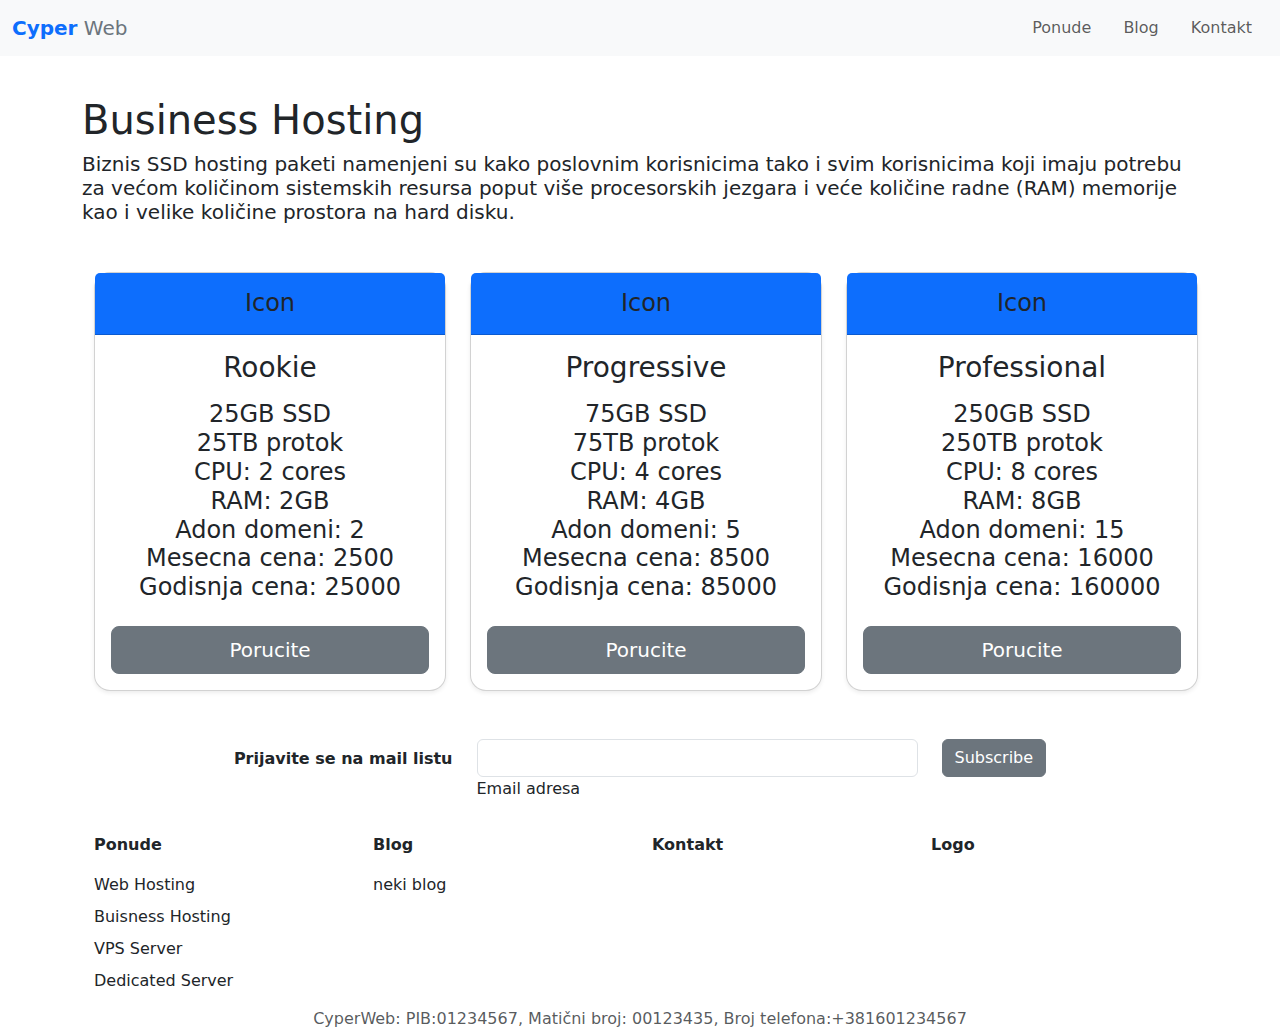
==== business_hosting.html @ 60a17991 "web host, business host" ====
<!DOCTYPE html>
<html lang="en">
<head>
    <meta charset="UTF-8">
    <meta http-equiv="X-UA-Compatible" content="IE=edge">
    <meta name="viewport" content="width=device-width, initial-scale=1.0">
    <title>Document</title>
    <link rel="stylesheet" href="css/bootstrap.css">
</head>
<body>
    <nav class="navbar navbar-expand-lg bg-body-tertiary fixed-top">
        <div class="container-fluid">
          <a class="navbar-brand" href="#">
            <span class = "text-primary fw-bold">Cyper</span>
            <span class = "text-secondary ">Web</span>
          </a>
          <button class="navbar-toggler" type="button" data-bs-toggle="collapse" data-bs-target="#navbarSupportedContent" aria-controls="navbarSupportedContent" aria-expanded="false" aria-label="Toggle navigation">
            <span class="navbar-toggler-icon"></span>
          </button>
          <div class="collapse navbar-collapse" id="navbarSupportedContent">
            <ul class="navbar-nav ms-auto mb-2 mb-lg-0">
              <li class="nav-item px-2" aria-current="page">
                <a class="nav-link" href="#">Ponude</a>
              </li>
              <li class="nav-item px-2">
                <a class="nav-link" href="#">Blog</a>
              </li>
              <li class="nav-item px-2">
                <a class="nav-link">Kontakt</a>
              </li>
            </ul>
          </div>
        </div>
    </nav>
    <div class="container mt-5 pt-5">
        <h1>Business Hosting</h1>
        <p class="text-sm-start h5">
          Biznis SSD hosting paketi namenjeni su kako poslovnim korisnicima tako i svim korisnicima koji imaju potrebu za većom količinom sistemskih resursa poput više procesorskih jezgara i veće količine radne (RAM) memorije kao i velike količine prostora na hard disku.
        </p>
        <div class="row my-5 ms-auto">
            <div class="col-md-4 text-center">
                <div class="card rounded-4 shadow-sm">
                    <div class="card-header py-3 bg-primary">
                        <h4 class="my-0 text-center">Icon</h4>
                    </div>
                    <div class="card-body">
                        <h3 class="card-title ">Rookie</h3>
                        <ul class="list-unstyled mt-3 mb-4 h4">
                            <li>25GB SSD</li>
                            <li>25TB protok</li>
                            <li>CPU: 2 cores</li>
                            <li>RAM: 2GB</li>
                            <li>Adon domeni: 2</li>
                            <li>Mesecna cena: 2500</li>
                            <li>Godisnja cena: 25000</li>
                          </ul>
                          <button type="button" class="w-100 btn btn-lg btn-secondary">Porucite</button>
                    </div>

                </div>
            </div>
            <div class="col-md-4 text-center">
                <div class="card rounded-4 shadow-sm">
                    <div class="card-header py-3 bg-primary">
                        <h4 class="my-0 text-center">Icon</h4>
                    </div>
                    <div class="card-body">
                        <h3 class="card-title ">Progressive</h3>
                        <ul class="list-unstyled mt-3 mb-4 h4">
                            <li>75GB SSD</li>
                            <li>75TB protok</li>
                            <li>CPU: 4 cores</li>
                            <li>RAM: 4GB</li>
                            <li>Adon domeni: 5</li>
                            <li>Mesecna cena: 8500</li>
                            <li>Godisnja cena: 85000</li>
                          </ul>
                          <button type="button" class="w-100 btn btn-lg btn-secondary">Porucite</button>
                    </div>

                </div>
            </div>
            <div class="col-md-4 text-center">
                <div class="card rounded-4 shadow-sm">
                    <div class="card-header py-3 bg-primary">
                        <h4 class="my-0 text-center">Icon</h4>
                    </div>
                    <div class="card-body">
                        <h3 class="card-title ">Professional</h3>
                        <ul class="list-unstyled mt-3 mb-4 h4">
                          <li>250GB SSD</li>
                          <li>250TB protok</li>
                          <li>CPU: 8 cores</li>
                          <li>RAM: 8GB</li>
                          <li>Adon domeni: 15</li>
                          <li>Mesecna cena: 16000</li>
                          <li>Godisnja cena: 160000</li>
                          </ul>
                          <button type="button" class="w-100 btn btn-lg btn-secondary">Porucite</button>
                    </div>

                </div>
            </div>
        </div>
        <footer class="container-fluid ms-auto mt-1">
            <!-- kopiran template -->
            <section class="">
              <form action="">
                <!--Grid row-->
                <div class="row d-flex justify-content-center">
                  <!--Grid column-->
                  <div class="col-auto">
                    <p class="pt-2">
                      <strong>Prijavite se na mail listu</strong>
                    </p>
                  </div>
                  <!--Grid column-->
        
                  <!--Grid column-->
                  <div class="col-md-5 col-12">
                    <!-- Email input -->
                    <div class="form-outline form-white mb-4">
                      <input type="email" id="formEmailInput" class="form-control" />
                      <label class="form-label" for="formEmailInput">Email adresa</label>
                    </div>
                  </div>
                  <!--Grid column-->
        
                  <!--Grid column-->
                  <div class="col-auto">
                    <!-- Submit button -->
                    <button type="submit" class="btn btn-secondary mb-4">
                      Subscribe
                    </button>
                  </div>
                  <!--Grid column-->
                </div>
                <!--Grid row-->
              </form>
            </section>
            <!-- Section: Form -->
            <!-- kraj template -->
            <div class="row">
              <div class="col-3">
                <dl>
                  <dt class="pb-3">Ponude</dt>
                  <dd>Web Hosting</dd>
                  <dd>Buisness Hosting</dd>
                  <dd>VPS Server</dd>
                  <dd>Dedicated Server</dd>
                </dl>
              </div>
              <div class="col-3">
                <dl>
                  <dt class="pb-3">Blog</dt>
                  <dd>neki blog</dd>
                </dl>
              </div>
              <div class="col-3">
                <dl>
                  <dt class="pb-3">Kontakt</dt>
                </dl>
              </div>
              <div class="col-3">
                <dl>
                  <dt class="pb-3">Logo</dt>
                </dl>
              </div>
            </div>
            <h6 class="text-center text-muted">
              CyperWeb:  PIB:01234567,  Matični broj: 00123435, Broj telefona:+381601234567</h6>
          </footer>
    </div>
    <script src="js/bootstrap.bundle.js"></script>
</body>
</html>
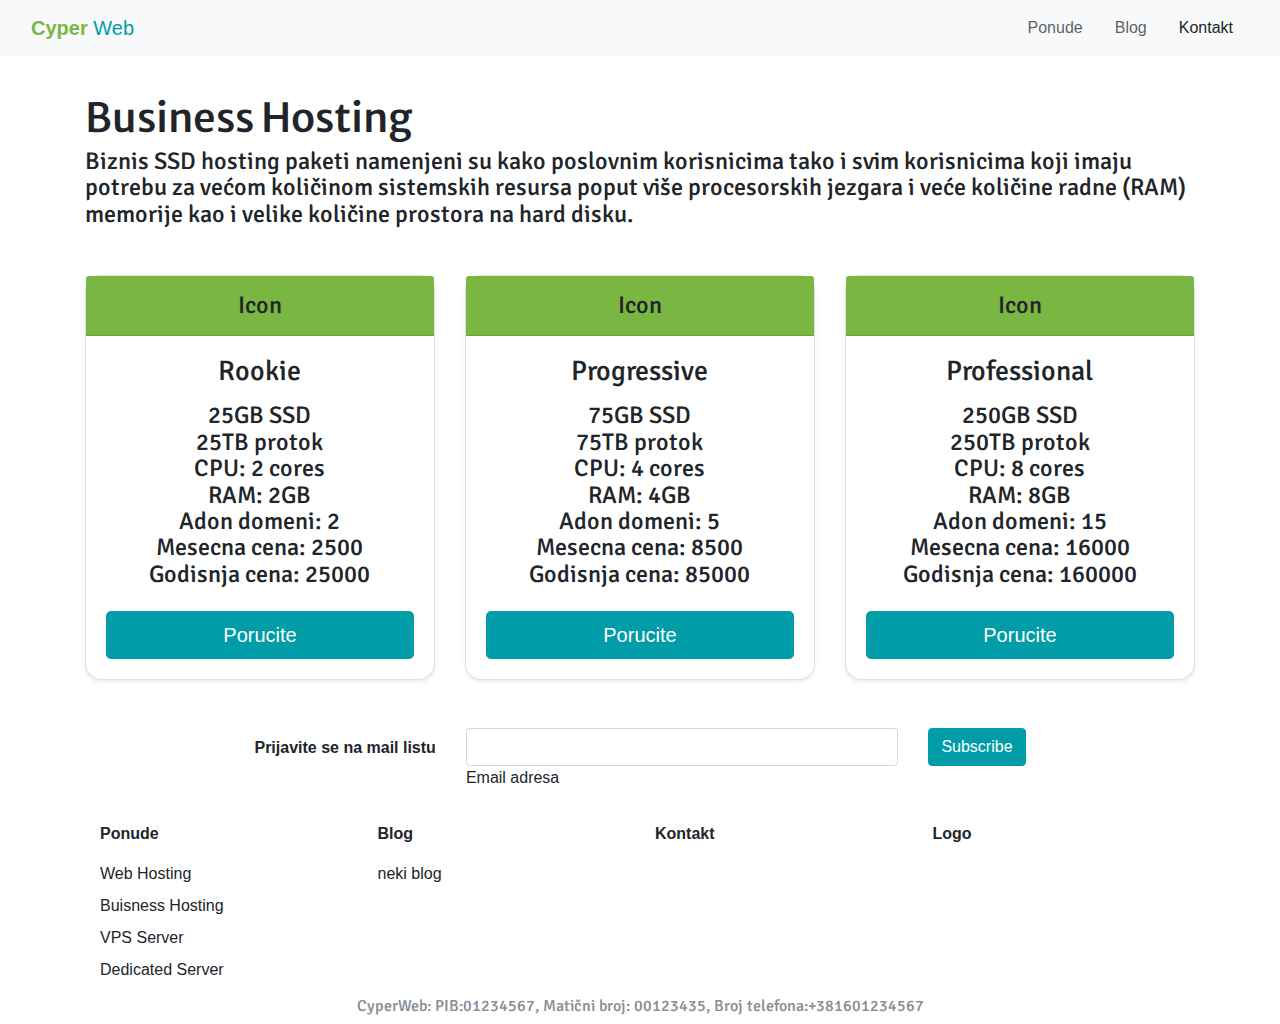
==== commit fc955c04: "theme+fonts" ====
--- a/business_hosting.html
+++ b/business_hosting.html
@@ -6,6 +6,13 @@
     <meta name="viewport" content="width=device-width, initial-scale=1.0">
     <title>Document</title>
     <link rel="stylesheet" href="css/bootstrap.css">
+    <link rel="stylesheet" href="main.css">
+    
+    <link rel="preconnect" href="https://fonts.googleapis.com">
+    <link rel="preconnect" href="https://fonts.gstatic.com" crossorigin>
+    <link href="https://fonts.googleapis.com/css2?family=Merriweather+Sans:wght@600&display=swap" rel="stylesheet">
+    <link href="https://fonts.googleapis.com/css2?family=Libre+Franklin&display=swap" rel="stylesheet">
+    <link href="https://fonts.googleapis.com/css2?family=Signika+Negative&display=swap" rel="stylesheet">
 </head>
 <body>
     <nav class="navbar navbar-expand-lg bg-body-tertiary fixed-top">
@@ -34,10 +41,10 @@
     </nav>
     <div class="container mt-5 pt-5">
         <h1>Business Hosting</h1>
-        <p class="text-sm-start h5">
+        <p class="text-sm-start h4">
           Biznis SSD hosting paketi namenjeni su kako poslovnim korisnicima tako i svim korisnicima koji imaju potrebu za većom količinom sistemskih resursa poput više procesorskih jezgara i veće količine radne (RAM) memorije kao i velike količine prostora na hard disku.
         </p>
-        <div class="row my-5 ms-auto">
+        <div class="row my-5">
             <div class="col-md-4 text-center">
                 <div class="card rounded-4 shadow-sm">
                     <div class="card-header py-3 bg-primary">
--- a/main.css
+++ b/main.css
@@ -0,0 +1,11 @@
+/*
+* Orson http://en.orson.io , autreplanete http://www.autreplanete.com/ 
+*  
+**//*!
+ * Bootstrap v4.0.0-beta (https://getbootstrap.com)
+ * Copyright 2011-2017 The Bootstrap Authors
+ * Copyright 2011-2017 Twitter, Inc.
+ * Licensed under MIT (https://github.com/twbs/bootstrap/blob/master/LICENSE)
+ */@media print {*,*::before,*::after {text-shadow: none !important;box-shadow: none !important; }a,a:visited {text-decoration: underline; }abbr[title]::after {content: " (" attr(title) ")"; }pre {white-space: pre-wrap !important; }pre,blockquote {border: 1px solid #999;page-break-inside: avoid; }thead {display: table-header-group; }tr,img {page-break-inside: avoid; }p,h2,h3 {orphans: 3;widows: 3; }h2,h3 {page-break-after: avoid; }.navbar {display: none; }.badge {border: 1px solid #000; }.table {border-collapse: collapse !important; }.table td,.table th {background-color: #fff !important; }.table-bordered th,.table-bordered td {border: 1px solid #ddd !important; } }html {box-sizing: border-box;font-family: sans-serif;line-height: 1.15;-webkit-text-size-adjust: 100%;-ms-text-size-adjust: 100%;-ms-overflow-style: scrollbar;-webkit-tap-highlight-color: transparent; }*,*::before,*::after {box-sizing: inherit; }@-ms-viewport {width: device-width; }article, aside, dialog, figcaption, figure, footer, header, hgroup, main, nav, section {display: block; }body {margin: 0;font-family: -apple-system, BlinkMacSystemFont, "Segoe UI", Roboto, "Helvetica Neue", Arial, sans-serif;font-size: 1rem;font-weight: normal;line-height: 1.5;color: #212529;background-color: #fff; }[tabindex="-1"]:focus {outline: none !important; }hr {box-sizing: content-box;height: 0;overflow: visible; }h1, h2, h3, h4, h5, h6 {margin-top: 0;margin-bottom: .5rem; }p {margin-top: 0;margin-bottom: 1rem; }abbr[title],abbr[data-original-title] {text-decoration: underline;text-decoration: underline dotted;cursor: help;border-bottom: 0; }address {margin-bottom: 1rem;font-style: normal;line-height: inherit; }ol,ul,dl {margin-top: 0;margin-bottom: 1rem; }ol ol,ul ul,ol ul,ul ol {margin-bottom: 0; }dt {font-weight: bold; }dd {margin-bottom: .5rem;margin-left: 0; }blockquote {margin: 0 0 1rem; }dfn {font-style: italic; }b,strong {font-weight: bolder; }small {font-size: 80%; }sub,sup {position: relative;font-size: 75%;line-height: 0;vertical-align: baseline; }sub {bottom: -.25em; }sup {top: -.5em; }a {color: #7AB742;text-decoration: none;background-color: transparent;-webkit-text-decoration-skip: objects; }a:hover {color: #557f2e;text-decoration: underline; }a:not([href]):not([tabindex]) {color: inherit;text-decoration: none; }a:not([href]):not([tabindex]):focus, a:not([href]):not([tabindex]):hover {color: inherit;text-decoration: none; }a:not([href]):not([tabindex]):focus {outline: 0; }pre,code,kbd,samp {font-family: monospace, monospace;font-size: 1em; }pre {margin-top: 0;margin-bottom: 1rem;overflow: auto; }figure {margin: 0 0 1rem; }img {vertical-align: middle;border-style: none; }svg:not(:root) {overflow: hidden; }a,area,button,[role="button"],input,label,select,summary,textarea {touch-action: manipulation; }table {border-collapse: collapse; }caption {padding-top: 0.75rem;padding-bottom: 0.75rem;color: #868e96;text-align: left;caption-side: bottom; }th {text-align: left; }label {display: inline-block;margin-bottom: .5rem; }button:focus {outline: 1px dotted;outline: 5px auto -webkit-focus-ring-color; }input,button,select,optgroup,textarea {margin: 0;font-family: inherit;font-size: inherit;line-height: inherit; }button,input {overflow: visible; }button,select {text-transform: none; }button,html [type="button"],[type="reset"],[type="submit"] {-webkit-appearance: button; }button::-moz-focus-inner,[type="button"]::-moz-focus-inner,[type="reset"]::-moz-focus-inner,[type="submit"]::-moz-focus-inner {padding: 0;border-style: none; }input[type="radio"],input[type="checkbox"] {box-sizing: border-box;padding: 0; }input[type="date"],input[type="time"],input[type="datetime-local"],input[type="month"] {-webkit-appearance: listbox; }textarea {overflow: auto;resize: vertical; }fieldset {min-width: 0;padding: 0;margin: 0;border: 0; }legend {display: block;width: 100%;max-width: 100%;padding: 0;margin-bottom: .5rem;font-size: 1.5rem;line-height: inherit;color: inherit;white-space: normal; }progress {vertical-align: baseline; }[type="number"]::-webkit-inner-spin-button,[type="number"]::-webkit-outer-spin-button {height: auto; }[type="search"] {outline-offset: -2px;-webkit-appearance: none; }[type="search"]::-webkit-search-cancel-button,[type="search"]::-webkit-search-decoration {-webkit-appearance: none; }::-webkit-file-upload-button {font: inherit;-webkit-appearance: button; }output {display: inline-block; }summary {display: list-item; }template {display: none; }[hidden] {display: none !important; }h1, h2, h3, h4, h5, h6,.h1, .h2, .h3, .h4, .h5, .h6 {margin-bottom: 0.5rem;font-weight: 500;line-height: 1.1;color: inherit; }h1, .h1 {font-size: 2.5rem; }h2, .h2 {font-size: 2rem; }h3, .h3 {font-size: 1.75rem; }h4, .h4 {font-size: 1.5rem; }h5, .h5 {font-size: 1.25rem; }h6, .h6 {font-size: 1rem; }.lead {font-size: 1.25rem;font-weight: 300; }.display-1 {font-size: 6rem;font-weight: 300;line-height: 1.1; }.display-2 {font-size: 5.5rem;font-weight: 300;line-height: 1.1; }.display-3 {font-size: 4.5rem;font-weight: 300;line-height: 1.1; }.display-4 {font-size: 3.5rem;font-weight: 300;line-height: 1.1; }hr {margin-top: 1rem;margin-bottom: 1rem;border: 0;border-top: 1px solid rgba(0, 0, 0, 0.1); }small,.small {font-size: 80%;font-weight: normal; }mark,.mark {padding: 0.2em;background-color: #fcf8e3; }.list-unstyled {padding-left: 0;list-style: none; }.list-inline {padding-left: 0;list-style: none; }.list-inline-item {display: inline-block; }.list-inline-item:not(:last-child) {margin-right: 5px; }.initialism {font-size: 90%;text-transform: uppercase; }.blockquote {margin-bottom: 1rem;font-size: 1.25rem; }.blockquote-footer {display: block;font-size: 80%;color: #868e96; }.blockquote-footer::before {content: "\2014 \00A0"; }.img-fluid {max-width: 100%;height: auto; }.img-thumbnail {padding: 0.25rem;background-color: #fff;border: 1px solid #ddd;border-radius: 0.25rem;transition: all 0.2s ease-in-out;max-width: 100%;height: auto; }.figure {display: inline-block; }.figure-img {margin-bottom: 0.5rem;line-height: 1; }.figure-caption {font-size: 90%;color: #868e96; }code,kbd,pre,samp {font-family: Menlo, Monaco, Consolas, "Liberation Mono", "Courier New", monospace; }code {padding: 0.2rem 0.4rem;font-size: 90%;color: #bd4147;background-color: #f8f9fa;border-radius: 0.25rem; }a > code {padding: 0;color: inherit;background-color: inherit; }kbd {padding: 0.2rem 0.4rem;font-size: 90%;color: #fff;background-color: #212529;border-radius: 0.2rem; }kbd kbd {padding: 0;font-size: 100%;font-weight: bold; }pre {display: block;margin-top: 0;margin-bottom: 1rem;font-size: 90%;color: #212529; }pre code {padding: 0;font-size: inherit;color: inherit;background-color: transparent;border-radius: 0; }.pre-scrollable {max-height: 340px;overflow-y: scroll; }.container {margin-right: auto;margin-left: auto;padding-right: 15px;padding-left: 15px;width: 100%; }@media (min-width: 576px) {.container {max-width: 540px; } }@media (min-width: 768px) {.container {max-width: 720px; } }@media (min-width: 992px) {.container {max-width: 960px; } }@media (min-width: 1200px) {.container {max-width: 1140px; } }.container-fluid {width: 100%;margin-right: auto;margin-left: auto;padding-right: 15px;padding-left: 15px;width: 100%; }.row {display: flex;flex-wrap: wrap;margin-right: -15px;margin-left: -15px; }.no-gutters {margin-right: 0;margin-left: 0; }.no-gutters > .col,.no-gutters > [class*="col-"] {padding-right: 0;padding-left: 0; }.col-1, .col-2, .col-3, .col-4, .col-5, .col-6, .col-7, .col-8, .col-9, .col-10, .col-11, .col-12, .col,.col-auto, .col-sm-1, .col-sm-2, .col-sm-3, .col-sm-4, .col-sm-5, .col-sm-6, .col-sm-7, .col-sm-8, .col-sm-9, .col-sm-10, .col-sm-11, .col-sm-12, .col-sm,.col-sm-auto, .col-md-1, .col-md-2, .col-md-3, .col-md-4, .col-md-5, .col-md-6, .col-md-7, .col-md-8, .col-md-9, .col-md-10, .col-md-11, .col-md-12, .col-md,.col-md-auto, .col-lg-1, .col-lg-2, .col-lg-3, .col-lg-4, .col-lg-5, .col-lg-6, .col-lg-7, .col-lg-8, .col-lg-9, .col-lg-10, .col-lg-11, .col-lg-12, .col-lg,.col-lg-auto, .col-xl-1, .col-xl-2, .col-xl-3, .col-xl-4, .col-xl-5, .col-xl-6, .col-xl-7, .col-xl-8, .col-xl-9, .col-xl-10, .col-xl-11, .col-xl-12, .col-xl,.col-xl-auto {position: relative;width: 100%;min-height: 1px;padding-right: 15px;padding-left: 15px; }.col {flex-basis: 0;flex-grow: 1;max-width: 100%; }.col-auto {flex: 0 0 auto;width: auto;max-width: none; }.col-1 {flex: 0 0 8.33333%;max-width: 8.33333%; }.col-2 {flex: 0 0 16.66667%;max-width: 16.66667%; }.col-3 {flex: 0 0 25%;max-width: 25%; }.col-4 {flex: 0 0 33.33333%;max-width: 33.33333%; }.col-5 {flex: 0 0 41.66667%;max-width: 41.66667%; }.col-6 {flex: 0 0 50%;max-width: 50%; }.col-7 {flex: 0 0 58.33333%;max-width: 58.33333%; }.col-8 {flex: 0 0 66.66667%;max-width: 66.66667%; }.col-9 {flex: 0 0 75%;max-width: 75%; }.col-10 {flex: 0 0 83.33333%;max-width: 83.33333%; }.col-11 {flex: 0 0 91.66667%;max-width: 91.66667%; }.col-12 {flex: 0 0 100%;max-width: 100%; }.order-1 {order: 1; }.order-2 {order: 2; }.order-3 {order: 3; }.order-4 {order: 4; }.order-5 {order: 5; }.order-6 {order: 6; }.order-7 {order: 7; }.order-8 {order: 8; }.order-9 {order: 9; }.order-10 {order: 10; }.order-11 {order: 11; }.order-12 {order: 12; }@media (min-width: 576px) {.col-sm {flex-basis: 0;flex-grow: 1;max-width: 100%; }.col-sm-auto {flex: 0 0 auto;width: auto;max-width: none; }.col-sm-1 {flex: 0 0 8.33333%;max-width: 8.33333%; }.col-sm-2 {flex: 0 0 16.66667%;max-width: 16.66667%; }.col-sm-3 {flex: 0 0 25%;max-width: 25%; }.col-sm-4 {flex: 0 0 33.33333%;max-width: 33.33333%; }.col-sm-5 {flex: 0 0 41.66667%;max-width: 41.66667%; }.col-sm-6 {flex: 0 0 50%;max-width: 50%; }.col-sm-7 {flex: 0 0 58.33333%;max-width: 58.33333%; }.col-sm-8 {flex: 0 0 66.66667%;max-width: 66.66667%; }.col-sm-9 {flex: 0 0 75%;max-width: 75%; }.col-sm-10 {flex: 0 0 83.33333%;max-width: 83.33333%; }.col-sm-11 {flex: 0 0 91.66667%;max-width: 91.66667%; }.col-sm-12 {flex: 0 0 100%;max-width: 100%; }.order-sm-1 {order: 1; }.order-sm-2 {order: 2; }.order-sm-3 {order: 3; }.order-sm-4 {order: 4; }.order-sm-5 {order: 5; }.order-sm-6 {order: 6; }.order-sm-7 {order: 7; }.order-sm-8 {order: 8; }.order-sm-9 {order: 9; }.order-sm-10 {order: 10; }.order-sm-11 {order: 11; }.order-sm-12 {order: 12; } }@media (min-width: 768px) {.col-md {flex-basis: 0;flex-grow: 1;max-width: 100%; }.col-md-auto {flex: 0 0 auto;width: auto;max-width: none; }.col-md-1 {flex: 0 0 8.33333%;max-width: 8.33333%; }.col-md-2 {flex: 0 0 16.66667%;max-width: 16.66667%; }.col-md-3 {flex: 0 0 25%;max-width: 25%; }.col-md-4 {flex: 0 0 33.33333%;max-width: 33.33333%; }.col-md-5 {flex: 0 0 41.66667%;max-width: 41.66667%; }.col-md-6 {flex: 0 0 50%;max-width: 50%; }.col-md-7 {flex: 0 0 58.33333%;max-width: 58.33333%; }.col-md-8 {flex: 0 0 66.66667%;max-width: 66.66667%; }.col-md-9 {flex: 0 0 75%;max-width: 75%; }.col-md-10 {flex: 0 0 83.33333%;max-width: 83.33333%; }.col-md-11 {flex: 0 0 91.66667%;max-width: 91.66667%; }.col-md-12 {flex: 0 0 100%;max-width: 100%; }.order-md-1 {order: 1; }.order-md-2 {order: 2; }.order-md-3 {order: 3; }.order-md-4 {order: 4; }.order-md-5 {order: 5; }.order-md-6 {order: 6; }.order-md-7 {order: 7; }.order-md-8 {order: 8; }.order-md-9 {order: 9; }.order-md-10 {order: 10; }.order-md-11 {order: 11; }.order-md-12 {order: 12; } }@media (min-width: 992px) {.col-lg {flex-basis: 0;flex-grow: 1;max-width: 100%; }.col-lg-auto {flex: 0 0 auto;width: auto;max-width: none; }.col-lg-1 {flex: 0 0 8.33333%;max-width: 8.33333%; }.col-lg-2 {flex: 0 0 16.66667%;max-width: 16.66667%; }.col-lg-3 {flex: 0 0 25%;max-width: 25%; }.col-lg-4 {flex: 0 0 33.33333%;max-width: 33.33333%; }.col-lg-5 {flex: 0 0 41.66667%;max-width: 41.66667%; }.col-lg-6 {flex: 0 0 50%;max-width: 50%; }.col-lg-7 {flex: 0 0 58.33333%;max-width: 58.33333%; }.col-lg-8 {flex: 0 0 66.66667%;max-width: 66.66667%; }.col-lg-9 {flex: 0 0 75%;max-width: 75%; }.col-lg-10 {flex: 0 0 83.33333%;max-width: 83.33333%; }.col-lg-11 {flex: 0 0 91.66667%;max-width: 91.66667%; }.col-lg-12 {flex: 0 0 100%;max-width: 100%; }.order-lg-1 {order: 1; }.order-lg-2 {order: 2; }.order-lg-3 {order: 3; }.order-lg-4 {order: 4; }.order-lg-5 {order: 5; }.order-lg-6 {order: 6; }.order-lg-7 {order: 7; }.order-lg-8 {order: 8; }.order-lg-9 {order: 9; }.order-lg-10 {order: 10; }.order-lg-11 {order: 11; }.order-lg-12 {order: 12; } }@media (min-width: 1200px) {.col-xl {flex-basis: 0;flex-grow: 1;max-width: 100%; }.col-xl-auto {flex: 0 0 auto;width: auto;max-width: none; }.col-xl-1 {flex: 0 0 8.33333%;max-width: 8.33333%; }.col-xl-2 {flex: 0 0 16.66667%;max-width: 16.66667%; }.col-xl-3 {flex: 0 0 25%;max-width: 25%; }.col-xl-4 {flex: 0 0 33.33333%;max-width: 33.33333%; }.col-xl-5 {flex: 0 0 41.66667%;max-width: 41.66667%; }.col-xl-6 {flex: 0 0 50%;max-width: 50%; }.col-xl-7 {flex: 0 0 58.33333%;max-width: 58.33333%; }.col-xl-8 {flex: 0 0 66.66667%;max-width: 66.66667%; }.col-xl-9 {flex: 0 0 75%;max-width: 75%; }.col-xl-10 {flex: 0 0 83.33333%;max-width: 83.33333%; }.col-xl-11 {flex: 0 0 91.66667%;max-width: 91.66667%; }.col-xl-12 {flex: 0 0 100%;max-width: 100%; }.order-xl-1 {order: 1; }.order-xl-2 {order: 2; }.order-xl-3 {order: 3; }.order-xl-4 {order: 4; }.order-xl-5 {order: 5; }.order-xl-6 {order: 6; }.order-xl-7 {order: 7; }.order-xl-8 {order: 8; }.order-xl-9 {order: 9; }.order-xl-10 {order: 10; }.order-xl-11 {order: 11; }.order-xl-12 {order: 12; } }.table {width: 100%;max-width: 100%;margin-bottom: 1rem;background-color: transparent; }.table th,.table td {padding: 0.75rem;vertical-align: top;border-top: 1px solid #e9ecef; }.table thead th {vertical-align: bottom;border-bottom: 2px solid #e9ecef; }.table tbody + tbody {border-top: 2px solid #e9ecef; }.table .table {background-color: #fff; }.table-sm th,.table-sm td {padding: 0.3rem; }.table-bordered {border: 1px solid #e9ecef; }.table-bordered th,.table-bordered td {border: 1px solid #e9ecef; }.table-bordered thead th,.table-bordered thead td {border-bottom-width: 2px; }.table-striped tbody tr:nth-of-type(odd) {background-color: rgba(0, 0, 0, 0.05); }.table-hover tbody tr:hover {background-color: rgba(0, 0, 0, 0.075); }.table-primary,.table-primary > th,.table-primary > td {background-color: #daebca; }.table-hover .table-primary:hover {background-color: #cde4b7; }.table-hover .table-primary:hover > td,.table-hover .table-primary:hover > th {background-color: #cde4b7; }.table-secondary,.table-secondary > th,.table-secondary > td {background-color: #b8e4e7; }.table-hover .table-secondary:hover {background-color: #a5dde1; }.table-hover .table-secondary:hover > td,.table-hover .table-secondary:hover > th {background-color: #a5dde1; }.table-success,.table-success > th,.table-success > td {background-color: #c1f0e2; }.table-hover .table-success:hover {background-color: #acebd8; }.table-hover .table-success:hover > td,.table-hover .table-success:hover > th {background-color: #acebd8; }.table-info,.table-info > th,.table-info > td {background-color: #bee5eb; }.table-hover .table-info:hover {background-color: #abdde5; }.table-hover .table-info:hover > td,.table-hover .table-info:hover > th {background-color: #abdde5; }.table-warning,.table-warning > th,.table-warning > td {background-color: #ffeeba; }.table-hover .table-warning:hover {background-color: #ffe8a1; }.table-hover .table-warning:hover > td,.table-hover .table-warning:hover > th {background-color: #ffe8a1; }.table-danger,.table-danger > th,.table-danger > td {background-color: #f5c6cb; }.table-hover .table-danger:hover {background-color: #f1b0b7; }.table-hover .table-danger:hover > td,.table-hover .table-danger:hover > th {background-color: #f1b0b7; }.table-light,.table-light > th,.table-light > td {background-color: #fdfdfe; }.table-hover .table-light:hover {background-color: #ececf6; }.table-hover .table-light:hover > td,.table-hover .table-light:hover > th {background-color: #ececf6; }.table-dark,.table-dark > th,.table-dark > td {background-color: #c6c8ca; }.table-hover .table-dark:hover {background-color: #b9bbbe; }.table-hover .table-dark:hover > td,.table-hover .table-dark:hover > th {background-color: #b9bbbe; }.table-active,.table-active > th,.table-active > td {background-color: rgba(0, 0, 0, 0.075); }.table-hover .table-active:hover {background-color: rgba(0, 0, 0, 0.075); }.table-hover .table-active:hover > td,.table-hover .table-active:hover > th {background-color: rgba(0, 0, 0, 0.075); }.thead-inverse th {color: #fff;background-color: #212529; }.thead-default th {color: #495057;background-color: #e9ecef; }.table-inverse {color: #fff;background-color: #212529; }.table-inverse th,.table-inverse td,.table-inverse thead th {border-color: #32383e; }.table-inverse.table-bordered {border: 0; }.table-inverse.table-striped tbody tr:nth-of-type(odd) {background-color: rgba(255, 255, 255, 0.05); }.table-inverse.table-hover tbody tr:hover {background-color: rgba(255, 255, 255, 0.075); }@media (max-width: 991px) {.table-responsive {display: block;width: 100%;overflow-x: auto;-ms-overflow-style: -ms-autohiding-scrollbar; }.table-responsive.table-bordered {border: 0; } }.form-control {display: block;width: 100%;padding: 0.5rem 0.75rem;font-size: 1rem;line-height: 1.25;color: #495057;background-color: #fff;background-image: none;background-clip: padding-box;border: 1px solid rgba(0, 0, 0, 0.15);border-radius: 0.25rem;transition: border-color ease-in-out 0.15s, box-shadow ease-in-out 0.15s; }.form-control::-ms-expand {background-color: transparent;border: 0; }.form-control:focus {color: #495057;background-color: #fff;border-color: #bbdc9d;outline: none; }.form-control::placeholder {color: #868e96;opacity: 1; }.form-control:disabled, .form-control[readonly] {background-color: #e9ecef;opacity: 1; }select.form-control:not([size]):not([multiple]) {height: calc(2.25rem + 2px); }select.form-control:focus::-ms-value {color: #495057;background-color: #fff; }.form-control-file,.form-control-range {display: block; }.col-form-label {padding-top: calc(0.5rem - 1px * 2);padding-bottom: calc(0.5rem - 1px * 2);margin-bottom: 0; }.col-form-label-lg {padding-top: calc(0.5rem - 1px * 2);padding-bottom: calc(0.5rem - 1px * 2);font-size: 1.25rem; }.col-form-label-sm {padding-top: calc(0.25rem - 1px * 2);padding-bottom: calc(0.25rem - 1px * 2);font-size: 0.875rem; }.col-form-legend {padding-top: 0.5rem;padding-bottom: 0.5rem;margin-bottom: 0;font-size: 1rem; }.form-control-plaintext {padding-top: 0.5rem;padding-bottom: 0.5rem;margin-bottom: 0;line-height: 1.25;border: solid transparent;border-width: 1px 0; }.form-control-plaintext.form-control-sm, .input-group-sm > .form-control-plaintext.form-control,.input-group-sm > .form-control-plaintext.input-group-addon,.input-group-sm > .input-group-btn > .form-control-plaintext.btn, .form-control-plaintext.form-control-lg, .input-group-lg > .form-control-plaintext.form-control,.input-group-lg > .form-control-plaintext.input-group-addon,.input-group-lg > .input-group-btn > .form-control-plaintext.btn {padding-right: 0;padding-left: 0; }.form-control-sm, .input-group-sm > .form-control,.input-group-sm > .input-group-addon,.input-group-sm > .input-group-btn > .btn {padding: 0.25rem 0.5rem;font-size: 0.875rem;line-height: 1.5;border-radius: 0.2rem; }select.form-control-sm:not([size]):not([multiple]), .input-group-sm > select.form-control:not([size]):not([multiple]),.input-group-sm > select.input-group-addon:not([size]):not([multiple]),.input-group-sm > .input-group-btn > select.btn:not([size]):not([multiple]) {height: calc(1.8125rem + 2px); }.form-control-lg, .input-group-lg > .form-control,.input-group-lg > .input-group-addon,.input-group-lg > .input-group-btn > .btn {padding: 0.5rem 1rem;font-size: 1.25rem;line-height: 1.5;border-radius: 0.3rem; }select.form-control-lg:not([size]):not([multiple]), .input-group-lg > select.form-control:not([size]):not([multiple]),.input-group-lg > select.input-group-addon:not([size]):not([multiple]),.input-group-lg > .input-group-btn > select.btn:not([size]):not([multiple]) {height: calc(2.3125rem + 2px); }.form-group {margin-bottom: 1rem; }.form-text {display: block;margin-top: 0.25rem; }.form-row {display: flex;flex-wrap: wrap;margin-right: -5px;margin-left: -5px; }.form-row > .col,.form-row > [class*="col-"] {padding-right: 5px;padding-left: 5px; }.form-check {position: relative;display: block;margin-bottom: 0.5rem; }.form-check.disabled .form-check-label {color: #868e96; }.form-check-label {padding-left: 1.25rem;margin-bottom: 0; }.form-check-input {position: absolute;margin-top: 0.25rem;margin-left: -1.25rem; }.form-check-input:only-child {position: static; }.form-check-inline {display: inline-block; }.form-check-inline .form-check-label {vertical-align: middle; }.form-check-inline + .form-check-inline {margin-left: 0.75rem; }.invalid-feedback {display: none;margin-top: .25rem;font-size: .875rem;color: #dc3545; }.invalid-tooltip {position: absolute;top: 100%;z-index: 5;display: none;width: 250px;padding: .5rem;margin-top: .1rem;font-size: .875rem;line-height: 1;color: #fff;background-color: rgba(220, 53, 69, 0.8);border-radius: .2rem; }.was-validated .form-control:valid, .form-control.is-valid, .was-validated.custom-select:valid,.custom-select.is-valid {border-color: #20c997; }.was-validated .form-control:valid:focus, .form-control.is-valid:focus, .was-validated.custom-select:valid:focus,.custom-select.is-valid:focus {box-shadow: 0 0 0 0.2rem rgba(32, 201, 151, 0.25); }.was-validated .form-control:valid ~ .invalid-feedback,.was-validated .form-control:valid ~ .invalid-tooltip, .form-control.is-valid ~ .invalid-feedback,.form-control.is-valid ~ .invalid-tooltip, .was-validated.custom-select:valid ~ .invalid-feedback,.was-validated.custom-select:valid ~ .invalid-tooltip,.custom-select.is-valid ~ .invalid-feedback,.custom-select.is-valid ~ .invalid-tooltip {display: block; }.was-validated .form-check-input:valid + .form-check-label, .form-check-input.is-valid + .form-check-label {color: #20c997; }.was-validated .custom-control-input:valid ~ .custom-control-indicator, .custom-control-input.is-valid ~ .custom-control-indicator {background-color: rgba(32, 201, 151, 0.25); }.was-validated .custom-control-input:valid ~ .custom-control-description, .custom-control-input.is-valid ~ .custom-control-description {color: #20c997; }.was-validated .custom-file-input:valid ~ .custom-file-control, .custom-file-input.is-valid ~ .custom-file-control {border-color: #20c997; }.was-validated .custom-file-input:valid ~ .custom-file-control::before, .custom-file-input.is-valid ~ .custom-file-control::before {border-color: inherit; }.was-validated .custom-file-input:valid:focus, .custom-file-input.is-valid:focus {box-shadow: 0 0 0 0.2rem rgba(32, 201, 151, 0.25); }.was-validated .form-control:invalid, .form-control.is-invalid, .was-validated.custom-select:invalid,.custom-select.is-invalid {border-color: #dc3545; }.was-validated .form-control:invalid:focus, .form-control.is-invalid:focus, .was-validated.custom-select:invalid:focus,.custom-select.is-invalid:focus {box-shadow: 0 0 0 0.2rem rgba(220, 53, 69, 0.25); }.was-validated .form-control:invalid ~ .invalid-feedback,.was-validated .form-control:invalid ~ .invalid-tooltip, .form-control.is-invalid ~ .invalid-feedback,.form-control.is-invalid ~ .invalid-tooltip, .was-validated.custom-select:invalid ~ .invalid-feedback,.was-validated.custom-select:invalid ~ .invalid-tooltip,.custom-select.is-invalid ~ .invalid-feedback,.custom-select.is-invalid ~ .invalid-tooltip {display: block; }.was-validated .form-check-input:invalid + .form-check-label, .form-check-input.is-invalid + .form-check-label {color: #dc3545; }.was-validated .custom-control-input:invalid ~ .custom-control-indicator, .custom-control-input.is-invalid ~ .custom-control-indicator {background-color: rgba(220, 53, 69, 0.25); }.was-validated .custom-control-input:invalid ~ .custom-control-description, .custom-control-input.is-invalid ~ .custom-control-description {color: #dc3545; }.was-validated .custom-file-input:invalid ~ .custom-file-control, .custom-file-input.is-invalid ~ .custom-file-control {border-color: #dc3545; }.was-validated .custom-file-input:invalid ~ .custom-file-control::before, .custom-file-input.is-invalid ~ .custom-file-control::before {border-color: inherit; }.was-validated .custom-file-input:invalid:focus, .custom-file-input.is-invalid:focus {box-shadow: 0 0 0 0.2rem rgba(220, 53, 69, 0.25); }.form-inline {display: flex;flex-flow: row wrap;align-items: center; }.form-inline .form-check {width: 100%; }@media (min-width: 576px) {.form-inline label {display: flex;align-items: center;justify-content: center;margin-bottom: 0; }.form-inline .form-group {display: flex;flex: 0 0 auto;flex-flow: row wrap;align-items: center;margin-bottom: 0; }.form-inline .form-control {display: inline-block;width: auto;vertical-align: middle; }.form-inline .form-control-plaintext {display: inline-block; }.form-inline .input-group {width: auto; }.form-inline .form-control-label {margin-bottom: 0;vertical-align: middle; }.form-inline .form-check {display: flex;align-items: center;justify-content: center;width: auto;margin-top: 0;margin-bottom: 0; }.form-inline .form-check-label {padding-left: 0; }.form-inline .form-check-input {position: relative;margin-top: 0;margin-right: 0.25rem;margin-left: 0; }.form-inline .custom-control {display: flex;align-items: center;justify-content: center;padding-left: 0; }.form-inline .custom-control-indicator {position: static;display: inline-block;margin-right: 0.25rem;vertical-align: text-bottom; }.form-inline .has-feedback .form-control-feedback {top: 0; } }.btn {display: inline-block;font-weight: normal;text-align: center;white-space: nowrap;vertical-align: middle;user-select: none;border: 1px solid transparent;padding: 0.5rem 0.75rem;font-size: 1rem;line-height: 1.25;border-radius: 0.25rem;transition: all 0.15s ease-in-out; }.btn:focus, .btn:hover {text-decoration: none; }.btn:focus, .btn.focus {outline: 0;box-shadow: 0 0 0 3px rgba(122, 183, 66, 0.25); }.btn.disabled, .btn:disabled {opacity: .65; }.btn:active, .btn.active {background-image: none; }a.btn.disabled,fieldset[disabled] a.btn {pointer-events: none; }.btn-primary {color: #111;background-color: #7AB742;border-color: #7AB742; }.btn-primary:hover {color: #111;background-color: #679b38;border-color: #619234; }.btn-primary:focus, .btn-primary.focus {box-shadow: 0 0 0 3px rgba(122, 183, 66, 0.5); }.btn-primary.disabled, .btn-primary:disabled {background-color: #7AB742;border-color: #7AB742; }.btn-primary:active, .btn-primary.active,.show > .btn-primary.dropdown-toggle {background-color: #679b38;background-image: none;border-color: #619234; }.btn-secondary {color: #fff;background-color: #009DA8;border-color: #009DA8; }.btn-secondary:hover {color: #fff;background-color: #007982;border-color: #006d75; }.btn-secondary:focus, .btn-secondary.focus {box-shadow: 0 0 0 3px rgba(0, 157, 168, 0.5); }.btn-secondary.disabled, .btn-secondary:disabled {background-color: #009DA8;border-color: #009DA8; }.btn-secondary:active, .btn-secondary.active,.show > .btn-secondary.dropdown-toggle {background-color: #007982;background-image: none;border-color: #006d75; }.btn-success {color: #fff;background-color: #20c997;border-color: #20c997; }.btn-success:hover {color: #fff;background-color: #1ba87e;border-color: #199d76; }.btn-success:focus, .btn-success.focus {box-shadow: 0 0 0 3px rgba(32, 201, 151, 0.5); }.btn-success.disabled, .btn-success:disabled {background-color: #20c997;border-color: #20c997; }.btn-success:active, .btn-success.active,.show > .btn-success.dropdown-toggle {background-color: #1ba87e;background-image: none;border-color: #199d76; }.btn-info {color: #fff;background-color: #17a2b8;border-color: #17a2b8; }.btn-info:hover {color: #fff;background-color: #138496;border-color: #117a8b; }.btn-info:focus, .btn-info.focus {box-shadow: 0 0 0 3px rgba(23, 162, 184, 0.5); }.btn-info.disabled, .btn-info:disabled {background-color: #17a2b8;border-color: #17a2b8; }.btn-info:active, .btn-info.active,.show > .btn-info.dropdown-toggle {background-color: #138496;background-image: none;border-color: #117a8b; }.btn-warning {color: #111;background-color: #ffc107;border-color: #ffc107; }.btn-warning:hover {color: #111;background-color: #e0a800;border-color: #d39e00; }.btn-warning:focus, .btn-warning.focus {box-shadow: 0 0 0 3px rgba(255, 193, 7, 0.5); }.btn-warning.disabled, .btn-warning:disabled {background-color: #ffc107;border-color: #ffc107; }.btn-warning:active, .btn-warning.active,.show > .btn-warning.dropdown-toggle {background-color: #e0a800;background-image: none;border-color: #d39e00; }.btn-danger {color: #fff;background-color: #dc3545;border-color: #dc3545; }.btn-danger:hover {color: #fff;background-color: #c82333;border-color: #bd2130; }.btn-danger:focus, .btn-danger.focus {box-shadow: 0 0 0 3px rgba(220, 53, 69, 0.5); }.btn-danger.disabled, .btn-danger:disabled {background-color: #dc3545;border-color: #dc3545; }.btn-danger:active, .btn-danger.active,.show > .btn-danger.dropdown-toggle {background-color: #c82333;background-image: none;border-color: #bd2130; }.btn-light {color: #111;background-color: #f8f9fa;border-color: #f8f9fa; }.btn-light:hover {color: #111;background-color: #e2e6ea;border-color: #dae0e5; }.btn-light:focus, .btn-light.focus {box-shadow: 0 0 0 3px rgba(248, 249, 250, 0.5); }.btn-light.disabled, .btn-light:disabled {background-color: #f8f9fa;border-color: #f8f9fa; }.btn-light:active, .btn-light.active,.show > .btn-light.dropdown-toggle {background-color: #e2e6ea;background-image: none;border-color: #dae0e5; }.btn-dark {color: #fff;background-color: #343a40;border-color: #343a40; }.btn-dark:hover {color: #fff;background-color: #23272b;border-color: #1d2124; }.btn-dark:focus, .btn-dark.focus {box-shadow: 0 0 0 3px rgba(52, 58, 64, 0.5); }.btn-dark.disabled, .btn-dark:disabled {background-color: #343a40;border-color: #343a40; }.btn-dark:active, .btn-dark.active,.show > .btn-dark.dropdown-toggle {background-color: #23272b;background-image: none;border-color: #1d2124; }.btn-outline-primary {color: #7AB742;background-color: transparent;background-image: none;border-color: #7AB742; }.btn-outline-primary:hover {color: #fff;background-color: #7AB742;border-color: #7AB742; }.btn-outline-primary:focus, .btn-outline-primary.focus {box-shadow: 0 0 0 3px rgba(122, 183, 66, 0.5); }.btn-outline-primary.disabled, .btn-outline-primary:disabled {color: #7AB742;background-color: transparent; }.btn-outline-primary:active, .btn-outline-primary.active,.show > .btn-outline-primary.dropdown-toggle {color: #fff;background-color: #7AB742;border-color: #7AB742; }.btn-outline-secondary {color: #009DA8;background-color: transparent;background-image: none;border-color: #009DA8; }.btn-outline-secondary:hover {color: #fff;background-color: #009DA8;border-color: #009DA8; }.btn-outline-secondary:focus, .btn-outline-secondary.focus {box-shadow: 0 0 0 3px rgba(0, 157, 168, 0.5); }.btn-outline-secondary.disabled, .btn-outline-secondary:disabled {color: #009DA8;background-color: transparent; }.btn-outline-secondary:active, .btn-outline-secondary.active,.show > .btn-outline-secondary.dropdown-toggle {color: #fff;background-color: #009DA8;border-color: #009DA8; }.btn-outline-success {color: #20c997;background-color: transparent;background-image: none;border-color: #20c997; }.btn-outline-success:hover {color: #fff;background-color: #20c997;border-color: #20c997; }.btn-outline-success:focus, .btn-outline-success.focus {box-shadow: 0 0 0 3px rgba(32, 201, 151, 0.5); }.btn-outline-success.disabled, .btn-outline-success:disabled {color: #20c997;background-color: transparent; }.btn-outline-success:active, .btn-outline-success.active,.show > .btn-outline-success.dropdown-toggle {color: #fff;background-color: #20c997;border-color: #20c997; }.btn-outline-info {color: #17a2b8;background-color: transparent;background-image: none;border-color: #17a2b8; }.btn-outline-info:hover {color: #fff;background-color: #17a2b8;border-color: #17a2b8; }.btn-outline-info:focus, .btn-outline-info.focus {box-shadow: 0 0 0 3px rgba(23, 162, 184, 0.5); }.btn-outline-info.disabled, .btn-outline-info:disabled {color: #17a2b8;background-color: transparent; }.btn-outline-info:active, .btn-outline-info.active,.show > .btn-outline-info.dropdown-toggle {color: #fff;background-color: #17a2b8;border-color: #17a2b8; }.btn-outline-warning {color: #ffc107;background-color: transparent;background-image: none;border-color: #ffc107; }.btn-outline-warning:hover {color: #fff;background-color: #ffc107;border-color: #ffc107; }.btn-outline-warning:focus, .btn-outline-warning.focus {box-shadow: 0 0 0 3px rgba(255, 193, 7, 0.5); }.btn-outline-warning.disabled, .btn-outline-warning:disabled {color: #ffc107;background-color: transparent; }.btn-outline-warning:active, .btn-outline-warning.active,.show > .btn-outline-warning.dropdown-toggle {color: #fff;background-color: #ffc107;border-color: #ffc107; }.btn-outline-danger {color: #dc3545;background-color: transparent;background-image: none;border-color: #dc3545; }.btn-outline-danger:hover {color: #fff;background-color: #dc3545;border-color: #dc3545; }.btn-outline-danger:focus, .btn-outline-danger.focus {box-shadow: 0 0 0 3px rgba(220, 53, 69, 0.5); }.btn-outline-danger.disabled, .btn-outline-danger:disabled {color: #dc3545;background-color: transparent; }.btn-outline-danger:active, .btn-outline-danger.active,.show > .btn-outline-danger.dropdown-toggle {color: #fff;background-color: #dc3545;border-color: #dc3545; }.btn-outline-light {color: #f8f9fa;background-color: transparent;background-image: none;border-color: #f8f9fa; }.btn-outline-light:hover {color: #fff;background-color: #f8f9fa;border-color: #f8f9fa; }.btn-outline-light:focus, .btn-outline-light.focus {box-shadow: 0 0 0 3px rgba(248, 249, 250, 0.5); }.btn-outline-light.disabled, .btn-outline-light:disabled {color: #f8f9fa;background-color: transparent; }.btn-outline-light:active, .btn-outline-light.active,.show > .btn-outline-light.dropdown-toggle {color: #fff;background-color: #f8f9fa;border-color: #f8f9fa; }.btn-outline-dark {color: #343a40;background-color: transparent;background-image: none;border-color: #343a40; }.btn-outline-dark:hover {color: #fff;background-color: #343a40;border-color: #343a40; }.btn-outline-dark:focus, .btn-outline-dark.focus {box-shadow: 0 0 0 3px rgba(52, 58, 64, 0.5); }.btn-outline-dark.disabled, .btn-outline-dark:disabled {color: #343a40;background-color: transparent; }.btn-outline-dark:active, .btn-outline-dark.active,.show > .btn-outline-dark.dropdown-toggle {color: #fff;background-color: #343a40;border-color: #343a40; }.btn-link {font-weight: normal;color: #7AB742;border-radius: 0; }.btn-link, .btn-link:active, .btn-link.active, .btn-link:disabled {background-color: transparent; }.btn-link, .btn-link:focus, .btn-link:active {border-color: transparent;box-shadow: none; }.btn-link:hover {border-color: transparent; }.btn-link:focus, .btn-link:hover {color: #557f2e;text-decoration: underline;background-color: transparent; }.btn-link:disabled {color: #868e96; }.btn-link:disabled:focus, .btn-link:disabled:hover {text-decoration: none; }.btn-lg, .btn-group-lg > .btn {padding: 0.5rem 1rem;font-size: 1.25rem;line-height: 1.5;border-radius: 0.3rem; }.btn-sm, .btn-group-sm > .btn {padding: 0.25rem 0.5rem;font-size: 0.875rem;line-height: 1.5;border-radius: 0.2rem; }.btn-block {display: block;width: 100%; }.btn-block + .btn-block {margin-top: 0.5rem; }input[type="submit"].btn-block,input[type="reset"].btn-block,input[type="button"].btn-block {width: 100%; }.fade {opacity: 0;transition: opacity 0.15s linear; }.fade.show {opacity: 1; }.collapse {display: none; }.collapse.show {display: block; }tr.collapse.show {display: table-row; }tbody.collapse.show {display: table-row-group; }.collapsing {position: relative;height: 0;overflow: hidden;transition: height 0.35s ease; }.dropup,.dropdown {position: relative; }.dropdown-toggle::after {display: inline-block;width: 0;height: 0;margin-left: 0.255em;vertical-align: 0.255em;content: "";border-top: 0.3em solid;border-right: 0.3em solid transparent;border-left: 0.3em solid transparent; }.dropdown-toggle:empty::after {margin-left: 0; }.dropup .dropdown-menu {margin-top: 0;margin-bottom: 0.125rem; }.dropup .dropdown-toggle::after {border-top: 0;border-bottom: 0.3em solid; }.dropdown-menu {position: absolute;top: 100%;left: 0;z-index: 1000;display: none;float: left;min-width: 10rem;padding: 0.5rem 0;margin: 0.125rem 0 0;font-size: 1rem;color: #212529;text-align: left;list-style: none;background-color: #fff;background-clip: padding-box;border: 1px solid rgba(0, 0, 0, 0.15);border-radius: 0.25rem; }.dropdown-divider {height: 0;margin: 0.5rem 0;overflow: hidden;border-top: 1px solid #e9ecef; }.dropdown-item {display: block;width: 100%;padding: 0.25rem 1.5rem;clear: both;font-weight: normal;color: #212529;text-align: inherit;white-space: nowrap;background: none;border: 0; }.dropdown-item:focus, .dropdown-item:hover {color: #16181b;text-decoration: none;background-color: #f8f9fa; }.dropdown-item.active, .dropdown-item:active {color: #fff;text-decoration: none;background-color: #7AB742; }.dropdown-item.disabled, .dropdown-item:disabled {color: #868e96;background-color: transparent; }.show > a {outline: 0; }.dropdown-menu.show {display: block; }.dropdown-header {display: block;padding: 0.5rem 1.5rem;margin-bottom: 0;font-size: 0.875rem;color: #868e96;white-space: nowrap; }.btn-group,.btn-group-vertical {position: relative;display: inline-flex;vertical-align: middle; }.btn-group > .btn,.btn-group-vertical > .btn {position: relative;flex: 0 1 auto;margin-bottom: 0; }.btn-group > .btn:hover,.btn-group-vertical > .btn:hover {z-index: 2; }.btn-group > .btn:focus, .btn-group > .btn:active, .btn-group > .btn.active,.btn-group-vertical > .btn:focus,.btn-group-vertical > .btn:active,.btn-group-vertical > .btn.active {z-index: 2; }.btn-group .btn + .btn,.btn-group .btn + .btn-group,.btn-group .btn-group + .btn,.btn-group .btn-group + .btn-group,.btn-group-vertical .btn + .btn,.btn-group-vertical .btn + .btn-group,.btn-group-vertical .btn-group + .btn,.btn-group-vertical .btn-group + .btn-group {margin-left: -1px; }.btn-toolbar {display: flex;flex-wrap: wrap;justify-content: flex-start; }.btn-toolbar .input-group {width: auto; }.btn-group > .btn:not(:first-child):not(:last-child):not(.dropdown-toggle) {border-radius: 0; }.btn-group > .btn:first-child {margin-left: 0; }.btn-group > .btn:first-child:not(:last-child):not(.dropdown-toggle) {border-top-right-radius: 0;border-bottom-right-radius: 0; }.btn-group > .btn:last-child:not(:first-child),.btn-group > .dropdown-toggle:not(:first-child) {border-top-left-radius: 0;border-bottom-left-radius: 0; }.btn-group > .btn-group {float: left; }.btn-group > .btn-group:not(:first-child):not(:last-child) > .btn {border-radius: 0; }.btn-group > .btn-group:first-child:not(:last-child) > .btn:last-child,.btn-group > .btn-group:first-child:not(:last-child) > .dropdown-toggle {border-top-right-radius: 0;border-bottom-right-radius: 0; }.btn-group > .btn-group:last-child:not(:first-child) > .btn:first-child {border-top-left-radius: 0;border-bottom-left-radius: 0; }.btn + .dropdown-toggle-split {padding-right: 0.5625rem;padding-left: 0.5625rem; }.btn + .dropdown-toggle-split::after {margin-left: 0; }.btn-sm + .dropdown-toggle-split, .btn-group-sm > .btn + .dropdown-toggle-split {padding-right: 0.375rem;padding-left: 0.375rem; }.btn-lg + .dropdown-toggle-split, .btn-group-lg > .btn + .dropdown-toggle-split {padding-right: 0.75rem;padding-left: 0.75rem; }.btn-group-vertical {display: inline-flex;flex-direction: column;align-items: flex-start;justify-content: center; }.btn-group-vertical .btn,.btn-group-vertical .btn-group {width: 100%; }.btn-group-vertical > .btn + .btn,.btn-group-vertical > .btn + .btn-group,.btn-group-vertical > .btn-group + .btn,.btn-group-vertical > .btn-group + .btn-group {margin-top: -1px;margin-left: 0; }.btn-group-vertical > .btn:not(:first-child):not(:last-child) {border-radius: 0; }.btn-group-vertical > .btn:first-child:not(:last-child) {border-bottom-right-radius: 0;border-bottom-left-radius: 0; }.btn-group-vertical > .btn:last-child:not(:first-child) {border-top-left-radius: 0;border-top-right-radius: 0; }.btn-group-vertical > .btn-group:not(:first-child):not(:last-child) > .btn {border-radius: 0; }.btn-group-vertical > .btn-group:first-child:not(:last-child) > .btn:last-child,.btn-group-vertical > .btn-group:first-child:not(:last-child) > .dropdown-toggle {border-bottom-right-radius: 0;border-bottom-left-radius: 0; }.btn-group-vertical > .btn-group:last-child:not(:first-child) > .btn:first-child {border-top-left-radius: 0;border-top-right-radius: 0; }[data-toggle="buttons"] > .btn input[type="radio"],[data-toggle="buttons"] > .btn input[type="checkbox"],[data-toggle="buttons"] > .btn-group > .btn input[type="radio"],[data-toggle="buttons"] > .btn-group > .btn input[type="checkbox"] {position: absolute;clip: rect(0, 0, 0, 0);pointer-events: none; }.input-group {position: relative;display: flex;width: 100%; }.input-group .form-control {position: relative;z-index: 2;flex: 1 1 auto;width: 1%;margin-bottom: 0; }.input-group .form-control:focus, .input-group .form-control:active, .input-group .form-control:hover {z-index: 3; }.input-group-addon,.input-group-btn,.input-group .form-control {display: flex;align-items: center; }.input-group-addon:not(:first-child):not(:last-child),.input-group-btn:not(:first-child):not(:last-child),.input-group .form-control:not(:first-child):not(:last-child) {border-radius: 0; }.input-group-addon,.input-group-btn {white-space: nowrap;vertical-align: middle; }.input-group-addon {padding: 0.5rem 0.75rem;margin-bottom: 0;font-size: 1rem;font-weight: normal;line-height: 1.25;color: #495057;text-align: center;background-color: #e9ecef;border: 1px solid rgba(0, 0, 0, 0.15);border-radius: 0.25rem; }.input-group-addon.form-control-sm,.input-group-sm > .input-group-addon,.input-group-sm > .input-group-btn > .input-group-addon.btn {padding: 0.25rem 0.5rem;font-size: 0.875rem;border-radius: 0.2rem; }.input-group-addon.form-control-lg,.input-group-lg > .input-group-addon,.input-group-lg > .input-group-btn > .input-group-addon.btn {padding: 0.5rem 1rem;font-size: 1.25rem;border-radius: 0.3rem; }.input-group-addon input[type="radio"],.input-group-addon input[type="checkbox"] {margin-top: 0; }.input-group .form-control:not(:last-child),.input-group-addon:not(:last-child),.input-group-btn:not(:last-child) > .btn,.input-group-btn:not(:last-child) > .btn-group > .btn,.input-group-btn:not(:last-child) > .dropdown-toggle,.input-group-btn:not(:first-child) > .btn:not(:last-child):not(.dropdown-toggle),.input-group-btn:not(:first-child) > .btn-group:not(:last-child) > .btn {border-top-right-radius: 0;border-bottom-right-radius: 0; }.input-group-addon:not(:last-child) {border-right: 0; }.input-group .form-control:not(:first-child),.input-group-addon:not(:first-child),.input-group-btn:not(:first-child) > .btn,.input-group-btn:not(:first-child) > .btn-group > .btn,.input-group-btn:not(:first-child) > .dropdown-toggle,.input-group-btn:not(:last-child) > .btn:not(:first-child),.input-group-btn:not(:last-child) > .btn-group:not(:first-child) > .btn {border-top-left-radius: 0;border-bottom-left-radius: 0; }.form-control + .input-group-addon:not(:first-child) {border-left: 0; }.input-group-btn {position: relative;font-size: 0;white-space: nowrap; }.input-group-btn > .btn {position: relative; }.input-group-btn > .btn + .btn {margin-left: -1px; }.input-group-btn > .btn:focus, .input-group-btn > .btn:active, .input-group-btn > .btn:hover {z-index: 3; }.input-group-btn:not(:last-child) > .btn,.input-group-btn:not(:last-child) > .btn-group {margin-right: -1px; }.input-group-btn:not(:first-child) > .btn,.input-group-btn:not(:first-child) > .btn-group {z-index: 2;margin-left: -1px; }.input-group-btn:not(:first-child) > .btn:focus, .input-group-btn:not(:first-child) > .btn:active, .input-group-btn:not(:first-child) > .btn:hover,.input-group-btn:not(:first-child) > .btn-group:focus,.input-group-btn:not(:first-child) > .btn-group:active,.input-group-btn:not(:first-child) > .btn-group:hover {z-index: 3; }.custom-control {position: relative;display: inline-flex;min-height: 1.5rem;padding-left: 1.5rem;margin-right: 1rem; }.custom-control-input {position: absolute;z-index: -1;opacity: 0; }.custom-control-input:checked ~ .custom-control-indicator {color: #fff;background-color: #7AB742; }.custom-control-input:focus ~ .custom-control-indicator {box-shadow: 0 0 0 1px #fff, 0 0 0 3px #7AB742; }.custom-control-input:active ~ .custom-control-indicator {color: #fff;background-color: #d5e9c2; }.custom-control-input:disabled ~ .custom-control-indicator {background-color: #e9ecef; }.custom-control-input:disabled ~ .custom-control-description {color: #868e96; }.custom-control-indicator {position: absolute;top: 0.25rem;left: 0;display: block;width: 1rem;height: 1rem;pointer-events: none;user-select: none;background-color: #ddd;background-repeat: no-repeat;background-position: center center;background-size: 50% 50%; }.custom-checkbox .custom-control-indicator {border-radius: 0.25rem; }.custom-checkbox .custom-control-input:checked ~ .custom-control-indicator {background-image: url("data:image/svg+xml;charset=utf8,%3Csvg xmlns='http://www.w3.org/2000/svg' viewBox='0 0 8 8'%3E%3Cpath fill='%23fff' d='M6.564.75l-3.59 3.612-1.538-1.55L0 4.26 2.974 7.25 8 2.193z'/%3E%3C/svg%3E"); }.custom-checkbox .custom-control-input:indeterminate ~ .custom-control-indicator {background-color: #7AB742;background-image: url("data:image/svg+xml;charset=utf8,%3Csvg xmlns='http://www.w3.org/2000/svg' viewBox='0 0 4 4'%3E%3Cpath stroke='%23fff' d='M0 2h4'/%3E%3C/svg%3E"); }.custom-radio .custom-control-indicator {border-radius: 50%; }.custom-radio .custom-control-input:checked ~ .custom-control-indicator {background-image: url("data:image/svg+xml;charset=utf8,%3Csvg xmlns='http://www.w3.org/2000/svg' viewBox='-4 -4 8 8'%3E%3Ccircle r='3' fill='%23fff'/%3E%3C/svg%3E"); }.custom-controls-stacked {display: flex;flex-direction: column; }.custom-controls-stacked .custom-control {margin-bottom: 0.25rem; }.custom-controls-stacked .custom-control + .custom-control {margin-left: 0; }.custom-select {display: inline-block;max-width: 100%;height: calc(2.25rem + 2px);padding: 0.375rem 1.75rem 0.375rem 0.75rem;line-height: 1.25;color: #495057;vertical-align: middle;background: #fff url("data:image/svg+xml;charset=utf8,%3Csvg xmlns='http://www.w3.org/2000/svg' viewBox='0 0 4 5'%3E%3Cpath fill='%23333' d='M2 0L0 2h4zm0 5L0 3h4z'/%3E%3C/svg%3E") no-repeat right 0.75rem center;background-size: 8px 10px;border: 1px solid rgba(0, 0, 0, 0.15);border-radius: 0.25rem;appearance: none; }.custom-select:focus {border-color: #bbdc9d;outline: none; }.custom-select:focus::-ms-value {color: #495057;background-color: #fff; }.custom-select:disabled {color: #868e96;background-color: #e9ecef; }.custom-select::-ms-expand {opacity: 0; }.custom-select-sm {height: calc(1.8125rem + 2px);padding-top: 0.375rem;padding-bottom: 0.375rem;font-size: 75%; }.custom-file {position: relative;display: inline-block;max-width: 100%;height: 2.5rem;margin-bottom: 0; }.custom-file-input {min-width: 14rem;max-width: 100%;height: 2.5rem;margin: 0;opacity: 0; }.custom-file-control {position: absolute;top: 0;right: 0;left: 0;z-index: 5;height: 2.5rem;padding: 0.5rem 1rem;line-height: 1.5;color: #495057;pointer-events: none;user-select: none;background-color: #fff;border: 1px solid rgba(0, 0, 0, 0.15);border-radius: 0.25rem; }.custom-file-control:lang(en):empty::after {content: "Choose file..."; }.custom-file-control::before {position: absolute;top: -1px;right: -1px;bottom: -1px;z-index: 6;display: block;height: 2.5rem;padding: 0.5rem 1rem;line-height: 1.5;color: #495057;background-color: #e9ecef;border: 1px solid rgba(0, 0, 0, 0.15);border-radius: 0 0.25rem 0.25rem 0; }.custom-file-control:lang(en)::before {content: "Browse"; }.nav {display: flex;flex-wrap: wrap;padding-left: 0;margin-bottom: 0;list-style: none; }.nav-link {display: block;padding: 0.5rem 1rem; }.nav-link:focus, .nav-link:hover {text-decoration: none; }.nav-link.disabled {color: #868e96; }.nav-tabs {border-bottom: 1px solid #ddd; }.nav-tabs .nav-item {margin-bottom: -1px; }.nav-tabs .nav-link {border: 1px solid transparent;border-top-left-radius: 0.25rem;border-top-right-radius: 0.25rem; }.nav-tabs .nav-link:focus, .nav-tabs .nav-link:hover {border-color: #e9ecef #e9ecef #ddd; }.nav-tabs .nav-link.disabled {color: #868e96;background-color: transparent;border-color: transparent; }.nav-tabs .nav-link.active,.nav-tabs .nav-item.show .nav-link {color: #495057;background-color: #fff;border-color: #ddd #ddd #fff; }.nav-tabs .dropdown-menu {margin-top: -1px;border-top-left-radius: 0;border-top-right-radius: 0; }.nav-pills .nav-link {border-radius: 0.25rem; }.nav-pills .nav-link.active,.show > .nav-pills .nav-link {color: #fff;background-color: #7AB742; }.nav-fill .nav-item {flex: 1 1 auto;text-align: center; }.nav-justified .nav-item {flex-basis: 0;flex-grow: 1;text-align: center; }.tab-content > .tab-pane {display: none; }.tab-content > .active {display: block; }.navbar {position: relative;display: flex;flex-wrap: wrap;align-items: center;justify-content: space-between;padding: 0.5rem 1rem; }.navbar > .container,.navbar > .container-fluid {display: flex;flex-wrap: wrap;align-items: center;justify-content: space-between; }.navbar-brand {display: inline-block;padding-top: 0.3125rem;padding-bottom: 0.3125rem;margin-right: 1rem;font-size: 1.25rem;line-height: inherit;white-space: nowrap; }.navbar-brand:focus, .navbar-brand:hover {text-decoration: none; }.navbar-nav {display: flex;flex-direction: column;padding-left: 0;margin-bottom: 0;list-style: none; }.navbar-nav .nav-link {padding-right: 0;padding-left: 0; }.navbar-nav .dropdown-menu {position: static;float: none; }.navbar-text {display: inline-block;padding-top: 0.5rem;padding-bottom: 0.5rem; }.navbar-collapse {flex-basis: 100%;align-items: center; }.navbar-toggler {padding: 0.25rem 0.75rem;font-size: 1.25rem;line-height: 1;background: transparent;border: 1px solid transparent;border-radius: 0.25rem; }.navbar-toggler:focus, .navbar-toggler:hover {text-decoration: none; }.navbar-toggler-icon {display: inline-block;width: 1.5em;height: 1.5em;vertical-align: middle;content: "";background: no-repeat center center;background-size: 100% 100%; }@media (max-width: 575px) {.navbar-expand-sm > .container,.navbar-expand-sm > .container-fluid {padding-right: 0;padding-left: 0; } }@media (min-width: 576px) {.navbar-expand-sm {flex-direction: row;flex-wrap: nowrap;justify-content: flex-start; }.navbar-expand-sm .navbar-nav {flex-direction: row; }.navbar-expand-sm .navbar-nav .dropdown-menu {position: absolute; }.navbar-expand-sm .navbar-nav .dropdown-menu-right {right: 0;left: auto; }.navbar-expand-sm .navbar-nav .nav-link {padding-right: .5rem;padding-left: .5rem; }.navbar-expand-sm > .container,.navbar-expand-sm > .container-fluid {flex-wrap: nowrap; }.navbar-expand-sm .navbar-collapse {display: flex !important; }.navbar-expand-sm .navbar-toggler {display: none; } }@media (max-width: 767px) {.navbar-expand-md > .container,.navbar-expand-md > .container-fluid {padding-right: 0;padding-left: 0; } }@media (min-width: 768px) {.navbar-expand-md {flex-direction: row;flex-wrap: nowrap;justify-content: flex-start; }.navbar-expand-md .navbar-nav {flex-direction: row; }.navbar-expand-md .navbar-nav .dropdown-menu {position: absolute; }.navbar-expand-md .navbar-nav .dropdown-menu-right {right: 0;left: auto; }.navbar-expand-md .navbar-nav .nav-link {padding-right: .5rem;padding-left: .5rem; }.navbar-expand-md > .container,.navbar-expand-md > .container-fluid {flex-wrap: nowrap; }.navbar-expand-md .navbar-collapse {display: flex !important; }.navbar-expand-md .navbar-toggler {display: none; } }@media (max-width: 991px) {.navbar-expand-lg > .container,.navbar-expand-lg > .container-fluid {padding-right: 0;padding-left: 0; } }@media (min-width: 992px) {.navbar-expand-lg {flex-direction: row;flex-wrap: nowrap;justify-content: flex-start; }.navbar-expand-lg .navbar-nav {flex-direction: row; }.navbar-expand-lg .navbar-nav .dropdown-menu {position: absolute; }.navbar-expand-lg .navbar-nav .dropdown-menu-right {right: 0;left: auto; }.navbar-expand-lg .navbar-nav .nav-link {padding-right: .5rem;padding-left: .5rem; }.navbar-expand-lg > .container,.navbar-expand-lg > .container-fluid {flex-wrap: nowrap; }.navbar-expand-lg .navbar-collapse {display: flex !important; }.navbar-expand-lg .navbar-toggler {display: none; } }@media (max-width: 1199px) {.navbar-expand-xl > .container,.navbar-expand-xl > .container-fluid {padding-right: 0;padding-left: 0; } }@media (min-width: 1200px) {.navbar-expand-xl {flex-direction: row;flex-wrap: nowrap;justify-content: flex-start; }.navbar-expand-xl .navbar-nav {flex-direction: row; }.navbar-expand-xl .navbar-nav .dropdown-menu {position: absolute; }.navbar-expand-xl .navbar-nav .dropdown-menu-right {right: 0;left: auto; }.navbar-expand-xl .navbar-nav .nav-link {padding-right: .5rem;padding-left: .5rem; }.navbar-expand-xl > .container,.navbar-expand-xl > .container-fluid {flex-wrap: nowrap; }.navbar-expand-xl .navbar-collapse {display: flex !important; }.navbar-expand-xl .navbar-toggler {display: none; } }.navbar-expand {flex-direction: row;flex-wrap: nowrap;justify-content: flex-start; }.navbar-expand > .container,.navbar-expand > .container-fluid {padding-right: 0;padding-left: 0; }.navbar-expand .navbar-nav {flex-direction: row; }.navbar-expand .navbar-nav .dropdown-menu {position: absolute; }.navbar-expand .navbar-nav .dropdown-menu-right {right: 0;left: auto; }.navbar-expand .navbar-nav .nav-link {padding-right: .5rem;padding-left: .5rem; }.navbar-expand > .container,.navbar-expand > .container-fluid {flex-wrap: nowrap; }.navbar-expand .navbar-collapse {display: flex !important; }.navbar-expand .navbar-toggler {display: none; }.navbar-light .navbar-brand {color: rgba(0, 0, 0, 0.9); }.navbar-light .navbar-brand:focus, .navbar-light .navbar-brand:hover {color: rgba(0, 0, 0, 0.9); }.navbar-light .navbar-nav .nav-link {color: rgba(0, 0, 0, 0.5); }.navbar-light .navbar-nav .nav-link:focus, .navbar-light .navbar-nav .nav-link:hover {color: rgba(0, 0, 0, 0.7); }.navbar-light .navbar-nav .nav-link.disabled {color: rgba(0, 0, 0, 0.3); }.navbar-light .navbar-nav .show > .nav-link,.navbar-light .navbar-nav .active > .nav-link,.navbar-light .navbar-nav .nav-link.show,.navbar-light .navbar-nav .nav-link.active {color: rgba(0, 0, 0, 0.9); }.navbar-light .navbar-toggler {color: rgba(0, 0, 0, 0.5);border-color: rgba(0, 0, 0, 0.1); }.navbar-light .navbar-toggler-icon {background-image: url("data:image/svg+xml;charset=utf8,%3Csvg viewBox='0 0 30 30' xmlns='http://www.w3.org/2000/svg'%3E%3Cpath stroke='rgba(0, 0, 0, 0.5)' stroke-width='2' stroke-linecap='round' stroke-miterlimit='10' d='M4 7h22M4 15h22M4 23h22'/%3E%3C/svg%3E"); }.navbar-light .navbar-text {color: rgba(0, 0, 0, 0.5); }.navbar-dark .navbar-brand {color: white; }.navbar-dark .navbar-brand:focus, .navbar-dark .navbar-brand:hover {color: white; }.navbar-dark .navbar-nav .nav-link {color: rgba(255, 255, 255, 0.5); }.navbar-dark .navbar-nav .nav-link:focus, .navbar-dark .navbar-nav .nav-link:hover {color: rgba(255, 255, 255, 0.75); }.navbar-dark .navbar-nav .nav-link.disabled {color: rgba(255, 255, 255, 0.25); }.navbar-dark .navbar-nav .show > .nav-link,.navbar-dark .navbar-nav .active > .nav-link,.navbar-dark .navbar-nav .nav-link.show,.navbar-dark .navbar-nav .nav-link.active {color: white; }.navbar-dark .navbar-toggler {color: rgba(255, 255, 255, 0.5);border-color: rgba(255, 255, 255, 0.1); }.navbar-dark .navbar-toggler-icon {background-image: url("data:image/svg+xml;charset=utf8,%3Csvg viewBox='0 0 30 30' xmlns='http://www.w3.org/2000/svg'%3E%3Cpath stroke='rgba(255, 255, 255, 0.5)' stroke-width='2' stroke-linecap='round' stroke-miterlimit='10' d='M4 7h22M4 15h22M4 23h22'/%3E%3C/svg%3E"); }.navbar-dark .navbar-text {color: rgba(255, 255, 255, 0.5); }.card {position: relative;display: flex;flex-direction: column;min-width: 0;word-wrap: break-word;background-color: #fff;background-clip: border-box;border: 1px solid rgba(0, 0, 0, 0.125);border-radius: 0.25rem; }.card-body {flex: 1 1 auto;padding: 1.25rem; }.card-title {margin-bottom: 0.75rem; }.card-subtitle {margin-top: -0.375rem;margin-bottom: 0; }.card-text:last-child {margin-bottom: 0; }.card-link:hover {text-decoration: none; }.card-link + .card-link {margin-left: 1.25rem; }.card > .list-group:first-child .list-group-item:first-child {border-top-left-radius: 0.25rem;border-top-right-radius: 0.25rem; }.card > .list-group:last-child .list-group-item:last-child {border-bottom-right-radius: 0.25rem;border-bottom-left-radius: 0.25rem; }.card-header {padding: 0.75rem 1.25rem;margin-bottom: 0;background-color: rgba(0, 0, 0, 0.03);border-bottom: 1px solid rgba(0, 0, 0, 0.125); }.card-header:first-child {border-radius: calc(0.25rem - 1px) calc(0.25rem - 1px) 0 0; }.card-footer {padding: 0.75rem 1.25rem;background-color: rgba(0, 0, 0, 0.03);border-top: 1px solid rgba(0, 0, 0, 0.125); }.card-footer:last-child {border-radius: 0 0 calc(0.25rem - 1px) calc(0.25rem - 1px); }.card-header-tabs {margin-right: -0.625rem;margin-bottom: -0.75rem;margin-left: -0.625rem;border-bottom: 0; }.card-header-pills {margin-right: -0.625rem;margin-left: -0.625rem; }.card-img-overlay {position: absolute;top: 0;right: 0;bottom: 0;left: 0;padding: 1.25rem; }.card-img {width: 100%;border-radius: calc(0.25rem - 1px); }.card-img-top {width: 100%;border-top-left-radius: calc(0.25rem - 1px);border-top-right-radius: calc(0.25rem - 1px); }.card-img-bottom {width: 100%;border-bottom-right-radius: calc(0.25rem - 1px);border-bottom-left-radius: calc(0.25rem - 1px); }@media (min-width: 576px) {.card-deck {display: flex;flex-flow: row wrap;margin-right: -15px;margin-left: -15px; }.card-deck .card {display: flex;flex: 1 0 0%;flex-direction: column;margin-right: 15px;margin-left: 15px; } }@media (min-width: 576px) {.card-group {display: flex;flex-flow: row wrap; }.card-group .card {flex: 1 0 0%; }.card-group .card + .card {margin-left: 0;border-left: 0; }.card-group .card:first-child {border-top-right-radius: 0;border-bottom-right-radius: 0; }.card-group .card:first-child .card-img-top {border-top-right-radius: 0; }.card-group .card:first-child .card-img-bottom {border-bottom-right-radius: 0; }.card-group .card:last-child {border-top-left-radius: 0;border-bottom-left-radius: 0; }.card-group .card:last-child .card-img-top {border-top-left-radius: 0; }.card-group .card:last-child .card-img-bottom {border-bottom-left-radius: 0; }.card-group .card:not(:first-child):not(:last-child) {border-radius: 0; }.card-group .card:not(:first-child):not(:last-child) .card-img-top,.card-group .card:not(:first-child):not(:last-child) .card-img-bottom {border-radius: 0; } }.card-columns .card {margin-bottom: 0.75rem; }@media (min-width: 576px) {.card-columns {column-count: 3;column-gap: 1.25rem; }.card-columns .card {display: inline-block;width: 100%; } }.breadcrumb {padding: 0.75rem 1rem;margin-bottom: 1rem;list-style: none;background-color: #e9ecef;border-radius: 0.25rem; }.breadcrumb::after {display: block;clear: both;content: ""; }.breadcrumb-item {float: left; }.breadcrumb-item + .breadcrumb-item::before {display: inline-block;padding-right: 0.5rem;padding-left: 0.5rem;color: #868e96;content: "/"; }.breadcrumb-item + .breadcrumb-item:hover::before {text-decoration: underline; }.breadcrumb-item + .breadcrumb-item:hover::before {text-decoration: none; }.breadcrumb-item.active {color: #868e96; }.pagination {display: flex;padding-left: 0;list-style: none;border-radius: 0.25rem; }.page-item:first-child .page-link {margin-left: 0;border-top-left-radius: 0.25rem;border-bottom-left-radius: 0.25rem; }.page-item:last-child .page-link {border-top-right-radius: 0.25rem;border-bottom-right-radius: 0.25rem; }.page-item.active .page-link {z-index: 2;color: #fff;background-color: #7AB742;border-color: #7AB742; }.page-item.disabled .page-link {color: #868e96;pointer-events: none;background-color: #fff;border-color: #ddd; }.page-link {position: relative;display: block;padding: 0.5rem 0.75rem;margin-left: -1px;line-height: 1.25;color: #7AB742;background-color: #fff;border: 1px solid #ddd; }.page-link:focus, .page-link:hover {color: #557f2e;text-decoration: none;background-color: #e9ecef;border-color: #ddd; }.pagination-lg .page-link {padding: 0.75rem 1.5rem;font-size: 1.25rem;line-height: 1.5; }.pagination-lg .page-item:first-child .page-link {border-top-left-radius: 0.3rem;border-bottom-left-radius: 0.3rem; }.pagination-lg .page-item:last-child .page-link {border-top-right-radius: 0.3rem;border-bottom-right-radius: 0.3rem; }.pagination-sm .page-link {padding: 0.25rem 0.5rem;font-size: 0.875rem;line-height: 1.5; }.pagination-sm .page-item:first-child .page-link {border-top-left-radius: 0.2rem;border-bottom-left-radius: 0.2rem; }.pagination-sm .page-item:last-child .page-link {border-top-right-radius: 0.2rem;border-bottom-right-radius: 0.2rem; }.badge {display: inline-block;padding: 0.25em 0.4em;font-size: 75%;font-weight: bold;line-height: 1;color: #fff;text-align: center;white-space: nowrap;vertical-align: baseline;border-radius: 0.25rem; }.badge:empty {display: none; }.btn .badge {position: relative;top: -1px; }.badge-pill {padding-right: 0.6em;padding-left: 0.6em;border-radius: 10rem; }.badge-primary {color: #111;background-color: #7AB742; }.badge-primary[href]:focus, .badge-primary[href]:hover {color: #111;text-decoration: none;background-color: #619234; }.badge-secondary {color: #fff;background-color: #009DA8; }.badge-secondary[href]:focus, .badge-secondary[href]:hover {color: #fff;text-decoration: none;background-color: #006d75; }.badge-success {color: #fff;background-color: #20c997; }.badge-success[href]:focus, .badge-success[href]:hover {color: #fff;text-decoration: none;background-color: #199d76; }.badge-info {color: #fff;background-color: #17a2b8; }.badge-info[href]:focus, .badge-info[href]:hover {color: #fff;text-decoration: none;background-color: #117a8b; }.badge-warning {color: #111;background-color: #ffc107; }.badge-warning[href]:focus, .badge-warning[href]:hover {color: #111;text-decoration: none;background-color: #d39e00; }.badge-danger {color: #fff;background-color: #dc3545; }.badge-danger[href]:focus, .badge-danger[href]:hover {color: #fff;text-decoration: none;background-color: #bd2130; }.badge-light {color: #111;background-color: #f8f9fa; }.badge-light[href]:focus, .badge-light[href]:hover {color: #111;text-decoration: none;background-color: #dae0e5; }.badge-dark {color: #fff;background-color: #343a40; }.badge-dark[href]:focus, .badge-dark[href]:hover {color: #fff;text-decoration: none;background-color: #1d2124; }.jumbotron {padding: 2rem 1rem;margin-bottom: 2rem;background-color: #e9ecef;border-radius: 0.3rem; }@media (min-width: 576px) {.jumbotron {padding: 4rem 2rem; } }.jumbotron-fluid {padding-right: 0;padding-left: 0;border-radius: 0; }.alert {padding: 0.75rem 1.25rem;margin-bottom: 1rem;border: 1px solid transparent;border-radius: 0.25rem; }.alert-heading {color: inherit; }.alert-link {font-weight: bold; }.alert-dismissible .close {position: relative;top: -0.75rem;right: -1.25rem;padding: 0.75rem 1.25rem;color: inherit; }.alert-primary {color: #3f5f22;background-color: #e4f1d9;border-color: #daebca; }.alert-primary hr {border-top-color: #cde4b7; }.alert-primary .alert-link {color: #263915; }.alert-secondary {color: #005257;background-color: #ccebee;border-color: #b8e4e7; }.alert-secondary hr {border-top-color: #a5dde1; }.alert-secondary .alert-link {color: #002224; }.alert-success {color: #11694f;background-color: #d2f4ea;border-color: #c1f0e2; }.alert-success hr {border-top-color: #acebd8; }.alert-success .alert-link {color: #0a3d2e; }.alert-info {color: #0c5460;background-color: #d1ecf1;border-color: #bee5eb; }.alert-info hr {border-top-color: #abdde5; }.alert-info .alert-link {color: #062c33; }.alert-warning {color: #856404;background-color: #fff3cd;border-color: #ffeeba; }.alert-warning hr {border-top-color: #ffe8a1; }.alert-warning .alert-link {color: #533f03; }.alert-danger {color: #721c24;background-color: #f8d7da;border-color: #f5c6cb; }.alert-danger hr {border-top-color: #f1b0b7; }.alert-danger .alert-link {color: #491217; }.alert-light {color: #818182;background-color: #fefefe;border-color: #fdfdfe; }.alert-light hr {border-top-color: #ececf6; }.alert-light .alert-link {color: #686868; }.alert-dark {color: #1b1e21;background-color: #d6d8d9;border-color: #c6c8ca; }.alert-dark hr {border-top-color: #b9bbbe; }.alert-dark .alert-link {color: #040505; }@keyframes progress-bar-stripes {from {background-position: 1rem 0; }to {background-position: 0 0; } }.progress {display: flex;overflow: hidden;font-size: 0.75rem;line-height: 1rem;text-align: center;background-color: #e9ecef;border-radius: 0.25rem; }.progress-bar {height: 1rem;line-height: 1rem;color: #fff;background-color: #7AB742;transition: width 0.6s ease; }.progress-bar-striped {background-image: linear-gradient(45deg, rgba(255, 255, 255, 0.15) 25%, transparent 25%, transparent 50%, rgba(255, 255, 255, 0.15) 50%, rgba(255, 255, 255, 0.15) 75%, transparent 75%, transparent);background-size: 1rem 1rem; }.progress-bar-animated {animation: progress-bar-stripes 1s linear infinite; }.media {display: flex;align-items: flex-start; }.media-body {flex: 1; }.list-group {display: flex;flex-direction: column;padding-left: 0;margin-bottom: 0; }.list-group-item-action {width: 100%;color: #495057;text-align: inherit; }.list-group-item-action:focus, .list-group-item-action:hover {color: #495057;text-decoration: none;background-color: #f8f9fa; }.list-group-item-action:active {color: #212529;background-color: #e9ecef; }.list-group-item {position: relative;display: block;padding: 0.75rem 1.25rem;margin-bottom: -1px;background-color: #fff;border: 1px solid rgba(0, 0, 0, 0.125); }.list-group-item:first-child {border-top-left-radius: 0.25rem;border-top-right-radius: 0.25rem; }.list-group-item:last-child {margin-bottom: 0;border-bottom-right-radius: 0.25rem;border-bottom-left-radius: 0.25rem; }.list-group-item:focus, .list-group-item:hover {text-decoration: none; }.list-group-item.disabled, .list-group-item:disabled {color: #868e96;background-color: #fff; }.list-group-item.active {z-index: 2;color: #fff;background-color: #7AB742;border-color: #7AB742; }.list-group-flush .list-group-item {border-right: 0;border-left: 0;border-radius: 0; }.list-group-flush:first-child .list-group-item:first-child {border-top: 0; }.list-group-flush:last-child .list-group-item:last-child {border-bottom: 0; }.list-group-item-primary {color: #3f5f22;background-color: #daebca; }a.list-group-item-primary,button.list-group-item-primary {color: #3f5f22; }a.list-group-item-primary:focus, a.list-group-item-primary:hover,button.list-group-item-primary:focus,button.list-group-item-primary:hover {color: #3f5f22;background-color: #cde4b7; }a.list-group-item-primary.active,button.list-group-item-primary.active {color: #fff;background-color: #3f5f22;border-color: #3f5f22; }.list-group-item-secondary {color: #005257;background-color: #b8e4e7; }a.list-group-item-secondary,button.list-group-item-secondary {color: #005257; }a.list-group-item-secondary:focus, a.list-group-item-secondary:hover,button.list-group-item-secondary:focus,button.list-group-item-secondary:hover {color: #005257;background-color: #a5dde1; }a.list-group-item-secondary.active,button.list-group-item-secondary.active {color: #fff;background-color: #005257;border-color: #005257; }.list-group-item-success {color: #11694f;background-color: #c1f0e2; }a.list-group-item-success,button.list-group-item-success {color: #11694f; }a.list-group-item-success:focus, a.list-group-item-success:hover,button.list-group-item-success:focus,button.list-group-item-success:hover {color: #11694f;background-color: #acebd8; }a.list-group-item-success.active,button.list-group-item-success.active {color: #fff;background-color: #11694f;border-color: #11694f; }.list-group-item-info {color: #0c5460;background-color: #bee5eb; }a.list-group-item-info,button.list-group-item-info {color: #0c5460; }a.list-group-item-info:focus, a.list-group-item-info:hover,button.list-group-item-info:focus,button.list-group-item-info:hover {color: #0c5460;background-color: #abdde5; }a.list-group-item-info.active,button.list-group-item-info.active {color: #fff;background-color: #0c5460;border-color: #0c5460; }.list-group-item-warning {color: #856404;background-color: #ffeeba; }a.list-group-item-warning,button.list-group-item-warning {color: #856404; }a.list-group-item-warning:focus, a.list-group-item-warning:hover,button.list-group-item-warning:focus,button.list-group-item-warning:hover {color: #856404;background-color: #ffe8a1; }a.list-group-item-warning.active,button.list-group-item-warning.active {color: #fff;background-color: #856404;border-color: #856404; }.list-group-item-danger {color: #721c24;background-color: #f5c6cb; }a.list-group-item-danger,button.list-group-item-danger {color: #721c24; }a.list-group-item-danger:focus, a.list-group-item-danger:hover,button.list-group-item-danger:focus,button.list-group-item-danger:hover {color: #721c24;background-color: #f1b0b7; }a.list-group-item-danger.active,button.list-group-item-danger.active {color: #fff;background-color: #721c24;border-color: #721c24; }.list-group-item-light {color: #818182;background-color: #fdfdfe; }a.list-group-item-light,button.list-group-item-light {color: #818182; }a.list-group-item-light:focus, a.list-group-item-light:hover,button.list-group-item-light:focus,button.list-group-item-light:hover {color: #818182;background-color: #ececf6; }a.list-group-item-light.active,button.list-group-item-light.active {color: #fff;background-color: #818182;border-color: #818182; }.list-group-item-dark {color: #1b1e21;background-color: #c6c8ca; }a.list-group-item-dark,button.list-group-item-dark {color: #1b1e21; }a.list-group-item-dark:focus, a.list-group-item-dark:hover,button.list-group-item-dark:focus,button.list-group-item-dark:hover {color: #1b1e21;background-color: #b9bbbe; }a.list-group-item-dark.active,button.list-group-item-dark.active {color: #fff;background-color: #1b1e21;border-color: #1b1e21; }.close {float: right;font-size: 1.5rem;font-weight: bold;line-height: 1;color: #000;text-shadow: 0 1px 0 #fff;opacity: .5; }.close:focus, .close:hover {color: #000;text-decoration: none;opacity: .75; }button.close {padding: 0;background: transparent;border: 0;-webkit-appearance: none; }.modal-open {overflow: hidden; }.modal {position: fixed;top: 0;right: 0;bottom: 0;left: 0;z-index: 1050;display: none;overflow: hidden;outline: 0; }.modal.fade .modal-dialog {transition: transform 0.3s ease-out;transform: translate(0, -25%); }.modal.show .modal-dialog {transform: translate(0, 0); }.modal-open .modal {overflow-x: hidden;overflow-y: auto; }.modal-dialog {position: relative;width: auto;margin: 10px; }.modal-content {position: relative;display: flex;flex-direction: column;background-color: #fff;background-clip: padding-box;border: 1px solid rgba(0, 0, 0, 0.2);border-radius: 0.3rem;outline: 0; }.modal-backdrop {position: fixed;top: 0;right: 0;bottom: 0;left: 0;z-index: 1040;background-color: #000; }.modal-backdrop.fade {opacity: 0; }.modal-backdrop.show {opacity: 0.5; }.modal-header {display: flex;align-items: center;justify-content: space-between;padding: 15px;border-bottom: 1px solid #e9ecef; }.modal-title {margin-bottom: 0;line-height: 1.5; }.modal-body {position: relative;flex: 1 1 auto;padding: 15px; }.modal-footer {display: flex;align-items: center;justify-content: flex-end;padding: 15px;border-top: 1px solid #e9ecef; }.modal-footer > :not(:first-child) {margin-left: 0.25rem; }.modal-footer > :not(:last-child) {margin-right: 0.25rem; }.modal-scrollbar-measure {position: absolute;top: -9999px;width: 50px;height: 50px;overflow: scroll; }@media (min-width: 576px) {.modal-dialog {max-width: 500px;margin: 30px auto; }.modal-sm {max-width: 300px; } }@media (min-width: 992px) {.modal-lg {max-width: 800px; } }.tooltip {position: absolute;z-index: 1070;display: block;margin: 0;font-family: -apple-system, BlinkMacSystemFont, "Segoe UI", Roboto, "Helvetica Neue", Arial, sans-serif;font-style: normal;font-weight: normal;line-height: 1.5;text-align: left;text-align: start;text-decoration: none;text-shadow: none;text-transform: none;letter-spacing: normal;word-break: normal;word-spacing: normal;white-space: normal;line-break: auto;font-size: 0.875rem;word-wrap: break-word;opacity: 0; }.tooltip.show {opacity: 0.9; }.tooltip .arrow {position: absolute;display: block;width: 5px;height: 5px; }.tooltip.bs-tooltip-top, .tooltip.bs-tooltip-auto[x-placement^="top"] {padding: 5px 0; }.tooltip.bs-tooltip-top .arrow, .tooltip.bs-tooltip-auto[x-placement^="top"] .arrow {bottom: 0; }.tooltip.bs-tooltip-top .arrow::before, .tooltip.bs-tooltip-auto[x-placement^="top"] .arrow::before {margin-left: -3px;content: "";border-width: 5px 5px 0;border-top-color: #000; }.tooltip.bs-tooltip-right, .tooltip.bs-tooltip-auto[x-placement^="right"] {padding: 0 5px; }.tooltip.bs-tooltip-right .arrow, .tooltip.bs-tooltip-auto[x-placement^="right"] .arrow {left: 0; }.tooltip.bs-tooltip-right .arrow::before, .tooltip.bs-tooltip-auto[x-placement^="right"] .arrow::before {margin-top: -3px;content: "";border-width: 5px 5px 5px 0;border-right-color: #000; }.tooltip.bs-tooltip-bottom, .tooltip.bs-tooltip-auto[x-placement^="bottom"] {padding: 5px 0; }.tooltip.bs-tooltip-bottom .arrow, .tooltip.bs-tooltip-auto[x-placement^="bottom"] .arrow {top: 0; }.tooltip.bs-tooltip-bottom .arrow::before, .tooltip.bs-tooltip-auto[x-placement^="bottom"] .arrow::before {margin-left: -3px;content: "";border-width: 0 5px 5px;border-bottom-color: #000; }.tooltip.bs-tooltip-left, .tooltip.bs-tooltip-auto[x-placement^="left"] {padding: 0 5px; }.tooltip.bs-tooltip-left .arrow, .tooltip.bs-tooltip-auto[x-placement^="left"] .arrow {right: 0; }.tooltip.bs-tooltip-left .arrow::before, .tooltip.bs-tooltip-auto[x-placement^="left"] .arrow::before {right: 0;margin-top: -3px;content: "";border-width: 5px 0 5px 5px;border-left-color: #000; }.tooltip .arrow::before {position: absolute;border-color: transparent;border-style: solid; }.tooltip-inner {max-width: 200px;padding: 3px 8px;color: #fff;text-align: center;background-color: #000;border-radius: 0.25rem; }.popover {position: absolute;top: 0;left: 0;z-index: 1060;display: block;max-width: 276px;padding: 1px;font-family: -apple-system, BlinkMacSystemFont, "Segoe UI", Roboto, "Helvetica Neue", Arial, sans-serif;font-style: normal;font-weight: normal;line-height: 1.5;text-align: left;text-align: start;text-decoration: none;text-shadow: none;text-transform: none;letter-spacing: normal;word-break: normal;word-spacing: normal;white-space: normal;line-break: auto;font-size: 0.875rem;word-wrap: break-word;background-color: #fff;background-clip: padding-box;border: 1px solid rgba(0, 0, 0, 0.2);border-radius: 0.3rem; }.popover .arrow {position: absolute;display: block;width: 10px;height: 5px; }.popover .arrow::before,.popover .arrow::after {position: absolute;display: block;border-color: transparent;border-style: solid; }.popover .arrow::before {content: "";border-width: 11px; }.popover .arrow::after {content: "";border-width: 11px; }.popover.bs-popover-top, .popover.bs-popover-auto[x-placement^="top"] {margin-bottom: 10px; }.popover.bs-popover-top .arrow, .popover.bs-popover-auto[x-placement^="top"] .arrow {bottom: 0; }.popover.bs-popover-top .arrow::before, .popover.bs-popover-auto[x-placement^="top"] .arrow::before,.popover.bs-popover-top .arrow::after, .popover.bs-popover-auto[x-placement^="top"] .arrow::after {border-bottom-width: 0; }.popover.bs-popover-top .arrow::before, .popover.bs-popover-auto[x-placement^="top"] .arrow::before {bottom: -11px;margin-left: -6px;border-top-color: rgba(0, 0, 0, 0.25); }.popover.bs-popover-top .arrow::after, .popover.bs-popover-auto[x-placement^="top"] .arrow::after {bottom: -10px;margin-left: -6px;border-top-color: #fff; }.popover.bs-popover-right, .popover.bs-popover-auto[x-placement^="right"] {margin-left: 10px; }.popover.bs-popover-right .arrow, .popover.bs-popover-auto[x-placement^="right"] .arrow {left: 0; }.popover.bs-popover-right .arrow::before, .popover.bs-popover-auto[x-placement^="right"] .arrow::before,.popover.bs-popover-right .arrow::after, .popover.bs-popover-auto[x-placement^="right"] .arrow::after {margin-top: -8px;border-left-width: 0; }.popover.bs-popover-right .arrow::before, .popover.bs-popover-auto[x-placement^="right"] .arrow::before {left: -11px;border-right-color: rgba(0, 0, 0, 0.25); }.popover.bs-popover-right .arrow::after, .popover.bs-popover-auto[x-placement^="right"] .arrow::after {left: -10px;border-right-color: #fff; }.popover.bs-popover-bottom, .popover.bs-popover-auto[x-placement^="bottom"] {margin-top: 10px; }.popover.bs-popover-bottom .arrow, .popover.bs-popover-auto[x-placement^="bottom"] .arrow {top: 0; }.popover.bs-popover-bottom .arrow::before, .popover.bs-popover-auto[x-placement^="bottom"] .arrow::before,.popover.bs-popover-bottom .arrow::after, .popover.bs-popover-auto[x-placement^="bottom"] .arrow::after {margin-left: -7px;border-top-width: 0; }.popover.bs-popover-bottom .arrow::before, .popover.bs-popover-auto[x-placement^="bottom"] .arrow::before {top: -11px;border-bottom-color: rgba(0, 0, 0, 0.25); }.popover.bs-popover-bottom .arrow::after, .popover.bs-popover-auto[x-placement^="bottom"] .arrow::after {top: -10px;border-bottom-color: #fff; }.popover.bs-popover-bottom .popover-header::before, .popover.bs-popover-auto[x-placement^="bottom"] .popover-header::before {position: absolute;top: 0;left: 50%;display: block;width: 20px;margin-left: -10px;content: "";border-bottom: 1px solid #f7f7f7; }.popover.bs-popover-left, .popover.bs-popover-auto[x-placement^="left"] {margin-right: 10px; }.popover.bs-popover-left .arrow, .popover.bs-popover-auto[x-placement^="left"] .arrow {right: 0; }.popover.bs-popover-left .arrow::before, .popover.bs-popover-auto[x-placement^="left"] .arrow::before,.popover.bs-popover-left .arrow::after, .popover.bs-popover-auto[x-placement^="left"] .arrow::after {margin-top: -8px;border-right-width: 0; }.popover.bs-popover-left .arrow::before, .popover.bs-popover-auto[x-placement^="left"] .arrow::before {right: -11px;border-left-color: rgba(0, 0, 0, 0.25); }.popover.bs-popover-left .arrow::after, .popover.bs-popover-auto[x-placement^="left"] .arrow::after {right: -10px;border-left-color: #fff; }.popover-header {padding: 8px 14px;margin-bottom: 0;font-size: 1rem;color: inherit;background-color: #f7f7f7;border-bottom: 1px solid #ebebeb;border-top-left-radius: calc(0.3rem - 1px);border-top-right-radius: calc(0.3rem - 1px); }.popover-header:empty {display: none; }.popover-body {padding: 9px 14px;color: #212529; }.carousel {position: relative; }.carousel-inner {position: relative;width: 100%;overflow: hidden; }.carousel-item {position: relative;display: none;align-items: center;width: 100%;transition: transform 0.6s ease;backface-visibility: hidden;perspective: 1000px; }.carousel-item.active,.carousel-item-next,.carousel-item-prev {display: block; }.carousel-item-next,.carousel-item-prev {position: absolute;top: 0; }.carousel-item-next.carousel-item-left,.carousel-item-prev.carousel-item-right {transform: translateX(0); }@supports (transform-style: preserve-3d) {.carousel-item-next.carousel-item-left,.carousel-item-prev.carousel-item-right {transform: translate3d(0, 0, 0); } }.carousel-item-next,.active.carousel-item-right {transform: translateX(100%); }@supports (transform-style: preserve-3d) {.carousel-item-next,.active.carousel-item-right {transform: translate3d(100%, 0, 0); } }.carousel-item-prev,.active.carousel-item-left {transform: translateX(-100%); }@supports (transform-style: preserve-3d) {.carousel-item-prev,.active.carousel-item-left {transform: translate3d(-100%, 0, 0); } }.carousel-control-prev,.carousel-control-next {position: absolute;top: 0;bottom: 0;display: flex;align-items: center;justify-content: center;width: 15%;color: #fff;text-align: center;opacity: 0.5; }.carousel-control-prev:focus, .carousel-control-prev:hover,.carousel-control-next:focus,.carousel-control-next:hover {color: #fff;text-decoration: none;outline: 0;opacity: .9; }.carousel-control-prev {left: 0; }.carousel-control-next {right: 0; }.carousel-control-prev-icon,.carousel-control-next-icon {display: inline-block;width: 20px;height: 20px;background: transparent no-repeat center center;background-size: 100% 100%; }.carousel-control-prev-icon {background-image: url("data:image/svg+xml;charset=utf8,%3Csvg xmlns='http://www.w3.org/2000/svg' fill='%23fff' viewBox='0 0 8 8'%3E%3Cpath d='M4 0l-4 4 4 4 1.5-1.5-2.5-2.5 2.5-2.5-1.5-1.5z'/%3E%3C/svg%3E"); }.carousel-control-next-icon {background-image: url("data:image/svg+xml;charset=utf8,%3Csvg xmlns='http://www.w3.org/2000/svg' fill='%23fff' viewBox='0 0 8 8'%3E%3Cpath d='M1.5 0l-1.5 1.5 2.5 2.5-2.5 2.5 1.5 1.5 4-4-4-4z'/%3E%3C/svg%3E"); }.carousel-indicators {position: absolute;right: 0;bottom: 10px;left: 0;z-index: 15;display: flex;justify-content: center;padding-left: 0;margin-right: 15%;margin-left: 15%;list-style: none; }.carousel-indicators li {position: relative;flex: 0 1 auto;width: 30px;height: 3px;margin-right: 3px;margin-left: 3px;text-indent: -999px;background-color: rgba(255, 255, 255, 0.5); }.carousel-indicators li::before {position: absolute;top: -10px;left: 0;display: inline-block;width: 100%;height: 10px;content: ""; }.carousel-indicators li::after {position: absolute;bottom: -10px;left: 0;display: inline-block;width: 100%;height: 10px;content: ""; }.carousel-indicators .active {background-color: #fff; }.carousel-caption {position: absolute;right: 15%;bottom: 20px;left: 15%;z-index: 10;padding-top: 20px;padding-bottom: 20px;color: #fff;text-align: center; }.align-baseline {vertical-align: baseline !important; }.align-top {vertical-align: top !important; }.align-middle {vertical-align: middle !important; }.align-bottom {vertical-align: bottom !important; }.align-text-bottom {vertical-align: text-bottom !important; }.align-text-top {vertical-align: text-top !important; }.bg-primary {background-color: #7AB742 !important; }a.bg-primary:focus, a.bg-primary:hover {background-color: #619234 !important; }.bg-secondary {background-color: #009DA8 !important; }a.bg-secondary:focus, a.bg-secondary:hover {background-color: #006d75 !important; }.bg-success {background-color: #20c997 !important; }a.bg-success:focus, a.bg-success:hover {background-color: #199d76 !important; }.bg-info {background-color: #17a2b8 !important; }a.bg-info:focus, a.bg-info:hover {background-color: #117a8b !important; }.bg-warning {background-color: #ffc107 !important; }a.bg-warning:focus, a.bg-warning:hover {background-color: #d39e00 !important; }.bg-danger {background-color: #dc3545 !important; }a.bg-danger:focus, a.bg-danger:hover {background-color: #bd2130 !important; }.bg-light {background-color: #f8f9fa !important; }a.bg-light:focus, a.bg-light:hover {background-color: #dae0e5 !important; }.bg-dark {background-color: #343a40 !important; }a.bg-dark:focus, a.bg-dark:hover {background-color: #1d2124 !important; }.bg-white {background-color: #fff !important; }.bg-transparent {background-color: transparent !important; }.border {border: 1px solid #e9ecef !important; }.border-0 {border: 0 !important; }.border-top-0 {border-top: 0 !important; }.border-right-0 {border-right: 0 !important; }.border-bottom-0 {border-bottom: 0 !important; }.border-left-0 {border-left: 0 !important; }.border-primary {border-color: #7AB742 !important; }.border-secondary {border-color: #009DA8 !important; }.border-success {border-color: #20c997 !important; }.border-info {border-color: #17a2b8 !important; }.border-warning {border-color: #ffc107 !important; }.border-danger {border-color: #dc3545 !important; }.border-light {border-color: #f8f9fa !important; }.border-dark {border-color: #343a40 !important; }.border-white {border-color: #fff !important; }.rounded {border-radius: 0.25rem !important; }.rounded-top {border-top-left-radius: 0.25rem !important;border-top-right-radius: 0.25rem !important; }.rounded-right {border-top-right-radius: 0.25rem !important;border-bottom-right-radius: 0.25rem !important; }.rounded-bottom {border-bottom-right-radius: 0.25rem !important;border-bottom-left-radius: 0.25rem !important; }.rounded-left {border-top-left-radius: 0.25rem !important;border-bottom-left-radius: 0.25rem !important; }.rounded-circle {border-radius: 50%; }.rounded-0 {border-radius: 0; }.clearfix::after {display: block;clear: both;content: ""; }.d-none {display: none !important; }.d-inline {display: inline !important; }.d-inline-block {display: inline-block !important; }.d-block {display: block !important; }.d-table {display: table !important; }.d-table-cell {display: table-cell !important; }.d-flex {display: flex !important; }.d-inline-flex {display: inline-flex !important; }@media (min-width: 576px) {.d-sm-none {display: none !important; }.d-sm-inline {display: inline !important; }.d-sm-inline-block {display: inline-block !important; }.d-sm-block {display: block !important; }.d-sm-table {display: table !important; }.d-sm-table-cell {display: table-cell !important; }.d-sm-flex {display: flex !important; }.d-sm-inline-flex {display: inline-flex !important; } }@media (min-width: 768px) {.d-md-none {display: none !important; }.d-md-inline {display: inline !important; }.d-md-inline-block {display: inline-block !important; }.d-md-block {display: block !important; }.d-md-table {display: table !important; }.d-md-table-cell {display: table-cell !important; }.d-md-flex {display: flex !important; }.d-md-inline-flex {display: inline-flex !important; } }@media (min-width: 992px) {.d-lg-none {display: none !important; }.d-lg-inline {display: inline !important; }.d-lg-inline-block {display: inline-block !important; }.d-lg-block {display: block !important; }.d-lg-table {display: table !important; }.d-lg-table-cell {display: table-cell !important; }.d-lg-flex {display: flex !important; }.d-lg-inline-flex {display: inline-flex !important; } }@media (min-width: 1200px) {.d-xl-none {display: none !important; }.d-xl-inline {display: inline !important; }.d-xl-inline-block {display: inline-block !important; }.d-xl-block {display: block !important; }.d-xl-table {display: table !important; }.d-xl-table-cell {display: table-cell !important; }.d-xl-flex {display: flex !important; }.d-xl-inline-flex {display: inline-flex !important; } }.d-print-block {display: none !important; }@media print {.d-print-block {display: block !important; } }.d-print-inline {display: none !important; }@media print {.d-print-inline {display: inline !important; } }.d-print-inline-block {display: none !important; }@media print {.d-print-inline-block {display: inline-block !important; } }@media print {.d-print-none {display: none !important; } }.embed-responsive {position: relative;display: block;width: 100%;padding: 0;overflow: hidden; }.embed-responsive::before {display: block;content: ""; }.embed-responsive .embed-responsive-item,.embed-responsive iframe,.embed-responsive embed,.embed-responsive object,.embed-responsive video {position: absolute;top: 0;bottom: 0;left: 0;width: 100%;height: 100%;border: 0; }.embed-responsive-21by9::before {padding-top: 42.85714%; }.embed-responsive-16by9::before {padding-top: 56.25%; }.embed-responsive-4by3::before {padding-top: 75%; }.embed-responsive-1by1::before {padding-top: 100%; }.flex-row {flex-direction: row !important; }.flex-column {flex-direction: column !important; }.flex-row-reverse {flex-direction: row-reverse !important; }.flex-column-reverse {flex-direction: column-reverse !important; }.flex-wrap {flex-wrap: wrap !important; }.flex-nowrap {flex-wrap: nowrap !important; }.flex-wrap-reverse {flex-wrap: wrap-reverse !important; }.justify-content-start {justify-content: flex-start !important; }.justify-content-end {justify-content: flex-end !important; }.justify-content-center {justify-content: center !important; }.justify-content-between {justify-content: space-between !important; }.justify-content-around {justify-content: space-around !important; }.align-items-start {align-items: flex-start !important; }.align-items-end {align-items: flex-end !important; }.align-items-center {align-items: center !important; }.align-items-baseline {align-items: baseline !important; }.align-items-stretch {align-items: stretch !important; }.align-content-start {align-content: flex-start !important; }.align-content-end {align-content: flex-end !important; }.align-content-center {align-content: center !important; }.align-content-between {align-content: space-between !important; }.align-content-around {align-content: space-around !important; }.align-content-stretch {align-content: stretch !important; }.align-self-auto {align-self: auto !important; }.align-self-start {align-self: flex-start !important; }.align-self-end {align-self: flex-end !important; }.align-self-center {align-self: center !important; }.align-self-baseline {align-self: baseline !important; }.align-self-stretch {align-self: stretch !important; }@media (min-width: 576px) {.flex-sm-row {flex-direction: row !important; }.flex-sm-column {flex-direction: column !important; }.flex-sm-row-reverse {flex-direction: row-reverse !important; }.flex-sm-column-reverse {flex-direction: column-reverse !important; }.flex-sm-wrap {flex-wrap: wrap !important; }.flex-sm-nowrap {flex-wrap: nowrap !important; }.flex-sm-wrap-reverse {flex-wrap: wrap-reverse !important; }.justify-content-sm-start {justify-content: flex-start !important; }.justify-content-sm-end {justify-content: flex-end !important; }.justify-content-sm-center {justify-content: center !important; }.justify-content-sm-between {justify-content: space-between !important; }.justify-content-sm-around {justify-content: space-around !important; }.align-items-sm-start {align-items: flex-start !important; }.align-items-sm-end {align-items: flex-end !important; }.align-items-sm-center {align-items: center !important; }.align-items-sm-baseline {align-items: baseline !important; }.align-items-sm-stretch {align-items: stretch !important; }.align-content-sm-start {align-content: flex-start !important; }.align-content-sm-end {align-content: flex-end !important; }.align-content-sm-center {align-content: center !important; }.align-content-sm-between {align-content: space-between !important; }.align-content-sm-around {align-content: space-around !important; }.align-content-sm-stretch {align-content: stretch !important; }.align-self-sm-auto {align-self: auto !important; }.align-self-sm-start {align-self: flex-start !important; }.align-self-sm-end {align-self: flex-end !important; }.align-self-sm-center {align-self: center !important; }.align-self-sm-baseline {align-self: baseline !important; }.align-self-sm-stretch {align-self: stretch !important; } }@media (min-width: 768px) {.flex-md-row {flex-direction: row !important; }.flex-md-column {flex-direction: column !important; }.flex-md-row-reverse {flex-direction: row-reverse !important; }.flex-md-column-reverse {flex-direction: column-reverse !important; }.flex-md-wrap {flex-wrap: wrap !important; }.flex-md-nowrap {flex-wrap: nowrap !important; }.flex-md-wrap-reverse {flex-wrap: wrap-reverse !important; }.justify-content-md-start {justify-content: flex-start !important; }.justify-content-md-end {justify-content: flex-end !important; }.justify-content-md-center {justify-content: center !important; }.justify-content-md-between {justify-content: space-between !important; }.justify-content-md-around {justify-content: space-around !important; }.align-items-md-start {align-items: flex-start !important; }.align-items-md-end {align-items: flex-end !important; }.align-items-md-center {align-items: center !important; }.align-items-md-baseline {align-items: baseline !important; }.align-items-md-stretch {align-items: stretch !important; }.align-content-md-start {align-content: flex-start !important; }.align-content-md-end {align-content: flex-end !important; }.align-content-md-center {align-content: center !important; }.align-content-md-between {align-content: space-between !important; }.align-content-md-around {align-content: space-around !important; }.align-content-md-stretch {align-content: stretch !important; }.align-self-md-auto {align-self: auto !important; }.align-self-md-start {align-self: flex-start !important; }.align-self-md-end {align-self: flex-end !important; }.align-self-md-center {align-self: center !important; }.align-self-md-baseline {align-self: baseline !important; }.align-self-md-stretch {align-self: stretch !important; } }@media (min-width: 992px) {.flex-lg-row {flex-direction: row !important; }.flex-lg-column {flex-direction: column !important; }.flex-lg-row-reverse {flex-direction: row-reverse !important; }.flex-lg-column-reverse {flex-direction: column-reverse !important; }.flex-lg-wrap {flex-wrap: wrap !important; }.flex-lg-nowrap {flex-wrap: nowrap !important; }.flex-lg-wrap-reverse {flex-wrap: wrap-reverse !important; }.justify-content-lg-start {justify-content: flex-start !important; }.justify-content-lg-end {justify-content: flex-end !important; }.justify-content-lg-center {justify-content: center !important; }.justify-content-lg-between {justify-content: space-between !important; }.justify-content-lg-around {justify-content: space-around !important; }.align-items-lg-start {align-items: flex-start !important; }.align-items-lg-end {align-items: flex-end !important; }.align-items-lg-center {align-items: center !important; }.align-items-lg-baseline {align-items: baseline !important; }.align-items-lg-stretch {align-items: stretch !important; }.align-content-lg-start {align-content: flex-start !important; }.align-content-lg-end {align-content: flex-end !important; }.align-content-lg-center {align-content: center !important; }.align-content-lg-between {align-content: space-between !important; }.align-content-lg-around {align-content: space-around !important; }.align-content-lg-stretch {align-content: stretch !important; }.align-self-lg-auto {align-self: auto !important; }.align-self-lg-start {align-self: flex-start !important; }.align-self-lg-end {align-self: flex-end !important; }.align-self-lg-center {align-self: center !important; }.align-self-lg-baseline {align-self: baseline !important; }.align-self-lg-stretch {align-self: stretch !important; } }@media (min-width: 1200px) {.flex-xl-row {flex-direction: row !important; }.flex-xl-column {flex-direction: column !important; }.flex-xl-row-reverse {flex-direction: row-reverse !important; }.flex-xl-column-reverse {flex-direction: column-reverse !important; }.flex-xl-wrap {flex-wrap: wrap !important; }.flex-xl-nowrap {flex-wrap: nowrap !important; }.flex-xl-wrap-reverse {flex-wrap: wrap-reverse !important; }.justify-content-xl-start {justify-content: flex-start !important; }.justify-content-xl-end {justify-content: flex-end !important; }.justify-content-xl-center {justify-content: center !important; }.justify-content-xl-between {justify-content: space-between !important; }.justify-content-xl-around {justify-content: space-around !important; }.align-items-xl-start {align-items: flex-start !important; }.align-items-xl-end {align-items: flex-end !important; }.align-items-xl-center {align-items: center !important; }.align-items-xl-baseline {align-items: baseline !important; }.align-items-xl-stretch {align-items: stretch !important; }.align-content-xl-start {align-content: flex-start !important; }.align-content-xl-end {align-content: flex-end !important; }.align-content-xl-center {align-content: center !important; }.align-content-xl-between {align-content: space-between !important; }.align-content-xl-around {align-content: space-around !important; }.align-content-xl-stretch {align-content: stretch !important; }.align-self-xl-auto {align-self: auto !important; }.align-self-xl-start {align-self: flex-start !important; }.align-self-xl-end {align-self: flex-end !important; }.align-self-xl-center {align-self: center !important; }.align-self-xl-baseline {align-self: baseline !important; }.align-self-xl-stretch {align-self: stretch !important; } }.float-left {float: left !important; }.float-right {float: right !important; }.float-none {float: none !important; }@media (min-width: 576px) {.float-sm-left {float: left !important; }.float-sm-right {float: right !important; }.float-sm-none {float: none !important; } }@media (min-width: 768px) {.float-md-left {float: left !important; }.float-md-right {float: right !important; }.float-md-none {float: none !important; } }@media (min-width: 992px) {.float-lg-left {float: left !important; }.float-lg-right {float: right !important; }.float-lg-none {float: none !important; } }@media (min-width: 1200px) {.float-xl-left {float: left !important; }.float-xl-right {float: right !important; }.float-xl-none {float: none !important; } }.fixed-top {position: fixed;top: 0;right: 0;left: 0;z-index: 1030; }.fixed-bottom {position: fixed;right: 0;bottom: 0;left: 0;z-index: 1030; }@supports (position: sticky) {.sticky-top {position: sticky;top: 0;z-index: 1020; } }.sr-only {position: absolute;width: 1px;height: 1px;padding: 0;overflow: hidden;clip: rect(0, 0, 0, 0);white-space: nowrap;clip-path: inset(50%);border: 0; }.sr-only-focusable:active, .sr-only-focusable:focus {position: static;width: auto;height: auto;overflow: visible;clip: auto;white-space: normal;clip-path: none; }.w-25 {width: 25% !important; }.w-50 {width: 50% !important; }.w-75 {width: 75% !important; }.w-100 {width: 100% !important; }.h-25 {height: 25% !important; }.h-50 {height: 50% !important; }.h-75 {height: 75% !important; }.h-100 {height: 100% !important; }.mw-100 {max-width: 100% !important; }.mh-100 {max-height: 100% !important; }.m-0 {margin: 0 !important; }.mt-0 {margin-top: 0 !important; }.mr-0 {margin-right: 0 !important; }.mb-0 {margin-bottom: 0 !important; }.ml-0 {margin-left: 0 !important; }.mx-0 {margin-right: 0 !important;margin-left: 0 !important; }.my-0 {margin-top: 0 !important;margin-bottom: 0 !important; }.m-1 {margin: 0.25rem !important; }.mt-1 {margin-top: 0.25rem !important; }.mr-1 {margin-right: 0.25rem !important; }.mb-1 {margin-bottom: 0.25rem !important; }.ml-1 {margin-left: 0.25rem !important; }.mx-1 {margin-right: 0.25rem !important;margin-left: 0.25rem !important; }.my-1 {margin-top: 0.25rem !important;margin-bottom: 0.25rem !important; }.m-2 {margin: 0.5rem !important; }.mt-2 {margin-top: 0.5rem !important; }.mr-2 {margin-right: 0.5rem !important; }.mb-2 {margin-bottom: 0.5rem !important; }.ml-2 {margin-left: 0.5rem !important; }.mx-2 {margin-right: 0.5rem !important;margin-left: 0.5rem !important; }.my-2 {margin-top: 0.5rem !important;margin-bottom: 0.5rem !important; }.m-3 {margin: 1rem !important; }.mt-3 {margin-top: 1rem !important; }.mr-3 {margin-right: 1rem !important; }.mb-3 {margin-bottom: 1rem !important; }.ml-3 {margin-left: 1rem !important; }.mx-3 {margin-right: 1rem !important;margin-left: 1rem !important; }.my-3 {margin-top: 1rem !important;margin-bottom: 1rem !important; }.m-4 {margin: 1.5rem !important; }.mt-4 {margin-top: 1.5rem !important; }.mr-4 {margin-right: 1.5rem !important; }.mb-4 {margin-bottom: 1.5rem !important; }.ml-4 {margin-left: 1.5rem !important; }.mx-4 {margin-right: 1.5rem !important;margin-left: 1.5rem !important; }.my-4 {margin-top: 1.5rem !important;margin-bottom: 1.5rem !important; }.m-5 {margin: 3rem !important; }.mt-5 {margin-top: 3rem !important; }.mr-5 {margin-right: 3rem !important; }.mb-5 {margin-bottom: 3rem !important; }.ml-5 {margin-left: 3rem !important; }.mx-5 {margin-right: 3rem !important;margin-left: 3rem !important; }.my-5 {margin-top: 3rem !important;margin-bottom: 3rem !important; }.p-0 {padding: 0 !important; }.pt-0 {padding-top: 0 !important; }.pr-0 {padding-right: 0 !important; }.pb-0 {padding-bottom: 0 !important; }.pl-0 {padding-left: 0 !important; }.px-0 {padding-right: 0 !important;padding-left: 0 !important; }.py-0 {padding-top: 0 !important;padding-bottom: 0 !important; }.p-1 {padding: 0.25rem !important; }.pt-1 {padding-top: 0.25rem !important; }.pr-1 {padding-right: 0.25rem !important; }.pb-1 {padding-bottom: 0.25rem !important; }.pl-1 {padding-left: 0.25rem !important; }.px-1 {padding-right: 0.25rem !important;padding-left: 0.25rem !important; }.py-1 {padding-top: 0.25rem !important;padding-bottom: 0.25rem !important; }.p-2 {padding: 0.5rem !important; }.pt-2 {padding-top: 0.5rem !important; }.pr-2 {padding-right: 0.5rem !important; }.pb-2 {padding-bottom: 0.5rem !important; }.pl-2 {padding-left: 0.5rem !important; }.px-2 {padding-right: 0.5rem !important;padding-left: 0.5rem !important; }.py-2 {padding-top: 0.5rem !important;padding-bottom: 0.5rem !important; }.p-3 {padding: 1rem !important; }.pt-3 {padding-top: 1rem !important; }.pr-3 {padding-right: 1rem !important; }.pb-3 {padding-bottom: 1rem !important; }.pl-3 {padding-left: 1rem !important; }.px-3 {padding-right: 1rem !important;padding-left: 1rem !important; }.py-3 {padding-top: 1rem !important;padding-bottom: 1rem !important; }.p-4 {padding: 1.5rem !important; }.pt-4 {padding-top: 1.5rem !important; }.pr-4 {padding-right: 1.5rem !important; }.pb-4 {padding-bottom: 1.5rem !important; }.pl-4 {padding-left: 1.5rem !important; }.px-4 {padding-right: 1.5rem !important;padding-left: 1.5rem !important; }.py-4 {padding-top: 1.5rem !important;padding-bottom: 1.5rem !important; }.p-5 {padding: 3rem !important; }.pt-5 {padding-top: 3rem !important; }.pr-5 {padding-right: 3rem !important; }.pb-5 {padding-bottom: 3rem !important; }.pl-5 {padding-left: 3rem !important; }.px-5 {padding-right: 3rem !important;padding-left: 3rem !important; }.py-5 {padding-top: 3rem !important;padding-bottom: 3rem !important; }.m-auto {margin: auto !important; }.mt-auto {margin-top: auto !important; }.mr-auto {margin-right: auto !important; }.mb-auto {margin-bottom: auto !important; }.ml-auto {margin-left: auto !important; }.mx-auto {margin-right: auto !important;margin-left: auto !important; }.my-auto {margin-top: auto !important;margin-bottom: auto !important; }@media (min-width: 576px) {.m-sm-0 {margin: 0 !important; }.mt-sm-0 {margin-top: 0 !important; }.mr-sm-0 {margin-right: 0 !important; }.mb-sm-0 {margin-bottom: 0 !important; }.ml-sm-0 {margin-left: 0 !important; }.mx-sm-0 {margin-right: 0 !important;margin-left: 0 !important; }.my-sm-0 {margin-top: 0 !important;margin-bottom: 0 !important; }.m-sm-1 {margin: 0.25rem !important; }.mt-sm-1 {margin-top: 0.25rem !important; }.mr-sm-1 {margin-right: 0.25rem !important; }.mb-sm-1 {margin-bottom: 0.25rem !important; }.ml-sm-1 {margin-left: 0.25rem !important; }.mx-sm-1 {margin-right: 0.25rem !important;margin-left: 0.25rem !important; }.my-sm-1 {margin-top: 0.25rem !important;margin-bottom: 0.25rem !important; }.m-sm-2 {margin: 0.5rem !important; }.mt-sm-2 {margin-top: 0.5rem !important; }.mr-sm-2 {margin-right: 0.5rem !important; }.mb-sm-2 {margin-bottom: 0.5rem !important; }.ml-sm-2 {margin-left: 0.5rem !important; }.mx-sm-2 {margin-right: 0.5rem !important;margin-left: 0.5rem !important; }.my-sm-2 {margin-top: 0.5rem !important;margin-bottom: 0.5rem !important; }.m-sm-3 {margin: 1rem !important; }.mt-sm-3 {margin-top: 1rem !important; }.mr-sm-3 {margin-right: 1rem !important; }.mb-sm-3 {margin-bottom: 1rem !important; }.ml-sm-3 {margin-left: 1rem !important; }.mx-sm-3 {margin-right: 1rem !important;margin-left: 1rem !important; }.my-sm-3 {margin-top: 1rem !important;margin-bottom: 1rem !important; }.m-sm-4 {margin: 1.5rem !important; }.mt-sm-4 {margin-top: 1.5rem !important; }.mr-sm-4 {margin-right: 1.5rem !important; }.mb-sm-4 {margin-bottom: 1.5rem !important; }.ml-sm-4 {margin-left: 1.5rem !important; }.mx-sm-4 {margin-right: 1.5rem !important;margin-left: 1.5rem !important; }.my-sm-4 {margin-top: 1.5rem !important;margin-bottom: 1.5rem !important; }.m-sm-5 {margin: 3rem !important; }.mt-sm-5 {margin-top: 3rem !important; }.mr-sm-5 {margin-right: 3rem !important; }.mb-sm-5 {margin-bottom: 3rem !important; }.ml-sm-5 {margin-left: 3rem !important; }.mx-sm-5 {margin-right: 3rem !important;margin-left: 3rem !important; }.my-sm-5 {margin-top: 3rem !important;margin-bottom: 3rem !important; }.p-sm-0 {padding: 0 !important; }.pt-sm-0 {padding-top: 0 !important; }.pr-sm-0 {padding-right: 0 !important; }.pb-sm-0 {padding-bottom: 0 !important; }.pl-sm-0 {padding-left: 0 !important; }.px-sm-0 {padding-right: 0 !important;padding-left: 0 !important; }.py-sm-0 {padding-top: 0 !important;padding-bottom: 0 !important; }.p-sm-1 {padding: 0.25rem !important; }.pt-sm-1 {padding-top: 0.25rem !important; }.pr-sm-1 {padding-right: 0.25rem !important; }.pb-sm-1 {padding-bottom: 0.25rem !important; }.pl-sm-1 {padding-left: 0.25rem !important; }.px-sm-1 {padding-right: 0.25rem !important;padding-left: 0.25rem !important; }.py-sm-1 {padding-top: 0.25rem !important;padding-bottom: 0.25rem !important; }.p-sm-2 {padding: 0.5rem !important; }.pt-sm-2 {padding-top: 0.5rem !important; }.pr-sm-2 {padding-right: 0.5rem !important; }.pb-sm-2 {padding-bottom: 0.5rem !important; }.pl-sm-2 {padding-left: 0.5rem !important; }.px-sm-2 {padding-right: 0.5rem !important;padding-left: 0.5rem !important; }.py-sm-2 {padding-top: 0.5rem !important;padding-bottom: 0.5rem !important; }.p-sm-3 {padding: 1rem !important; }.pt-sm-3 {padding-top: 1rem !important; }.pr-sm-3 {padding-right: 1rem !important; }.pb-sm-3 {padding-bottom: 1rem !important; }.pl-sm-3 {padding-left: 1rem !important; }.px-sm-3 {padding-right: 1rem !important;padding-left: 1rem !important; }.py-sm-3 {padding-top: 1rem !important;padding-bottom: 1rem !important; }.p-sm-4 {padding: 1.5rem !important; }.pt-sm-4 {padding-top: 1.5rem !important; }.pr-sm-4 {padding-right: 1.5rem !important; }.pb-sm-4 {padding-bottom: 1.5rem !important; }.pl-sm-4 {padding-left: 1.5rem !important; }.px-sm-4 {padding-right: 1.5rem !important;padding-left: 1.5rem !important; }.py-sm-4 {padding-top: 1.5rem !important;padding-bottom: 1.5rem !important; }.p-sm-5 {padding: 3rem !important; }.pt-sm-5 {padding-top: 3rem !important; }.pr-sm-5 {padding-right: 3rem !important; }.pb-sm-5 {padding-bottom: 3rem !important; }.pl-sm-5 {padding-left: 3rem !important; }.px-sm-5 {padding-right: 3rem !important;padding-left: 3rem !important; }.py-sm-5 {padding-top: 3rem !important;padding-bottom: 3rem !important; }.m-sm-auto {margin: auto !important; }.mt-sm-auto {margin-top: auto !important; }.mr-sm-auto {margin-right: auto !important; }.mb-sm-auto {margin-bottom: auto !important; }.ml-sm-auto {margin-left: auto !important; }.mx-sm-auto {margin-right: auto !important;margin-left: auto !important; }.my-sm-auto {margin-top: auto !important;margin-bottom: auto !important; } }@media (min-width: 768px) {.m-md-0 {margin: 0 !important; }.mt-md-0 {margin-top: 0 !important; }.mr-md-0 {margin-right: 0 !important; }.mb-md-0 {margin-bottom: 0 !important; }.ml-md-0 {margin-left: 0 !important; }.mx-md-0 {margin-right: 0 !important;margin-left: 0 !important; }.my-md-0 {margin-top: 0 !important;margin-bottom: 0 !important; }.m-md-1 {margin: 0.25rem !important; }.mt-md-1 {margin-top: 0.25rem !important; }.mr-md-1 {margin-right: 0.25rem !important; }.mb-md-1 {margin-bottom: 0.25rem !important; }.ml-md-1 {margin-left: 0.25rem !important; }.mx-md-1 {margin-right: 0.25rem !important;margin-left: 0.25rem !important; }.my-md-1 {margin-top: 0.25rem !important;margin-bottom: 0.25rem !important; }.m-md-2 {margin: 0.5rem !important; }.mt-md-2 {margin-top: 0.5rem !important; }.mr-md-2 {margin-right: 0.5rem !important; }.mb-md-2 {margin-bottom: 0.5rem !important; }.ml-md-2 {margin-left: 0.5rem !important; }.mx-md-2 {margin-right: 0.5rem !important;margin-left: 0.5rem !important; }.my-md-2 {margin-top: 0.5rem !important;margin-bottom: 0.5rem !important; }.m-md-3 {margin: 1rem !important; }.mt-md-3 {margin-top: 1rem !important; }.mr-md-3 {margin-right: 1rem !important; }.mb-md-3 {margin-bottom: 1rem !important; }.ml-md-3 {margin-left: 1rem !important; }.mx-md-3 {margin-right: 1rem !important;margin-left: 1rem !important; }.my-md-3 {margin-top: 1rem !important;margin-bottom: 1rem !important; }.m-md-4 {margin: 1.5rem !important; }.mt-md-4 {margin-top: 1.5rem !important; }.mr-md-4 {margin-right: 1.5rem !important; }.mb-md-4 {margin-bottom: 1.5rem !important; }.ml-md-4 {margin-left: 1.5rem !important; }.mx-md-4 {margin-right: 1.5rem !important;margin-left: 1.5rem !important; }.my-md-4 {margin-top: 1.5rem !important;margin-bottom: 1.5rem !important; }.m-md-5 {margin: 3rem !important; }.mt-md-5 {margin-top: 3rem !important; }.mr-md-5 {margin-right: 3rem !important; }.mb-md-5 {margin-bottom: 3rem !important; }.ml-md-5 {margin-left: 3rem !important; }.mx-md-5 {margin-right: 3rem !important;margin-left: 3rem !important; }.my-md-5 {margin-top: 3rem !important;margin-bottom: 3rem !important; }.p-md-0 {padding: 0 !important; }.pt-md-0 {padding-top: 0 !important; }.pr-md-0 {padding-right: 0 !important; }.pb-md-0 {padding-bottom: 0 !important; }.pl-md-0 {padding-left: 0 !important; }.px-md-0 {padding-right: 0 !important;padding-left: 0 !important; }.py-md-0 {padding-top: 0 !important;padding-bottom: 0 !important; }.p-md-1 {padding: 0.25rem !important; }.pt-md-1 {padding-top: 0.25rem !important; }.pr-md-1 {padding-right: 0.25rem !important; }.pb-md-1 {padding-bottom: 0.25rem !important; }.pl-md-1 {padding-left: 0.25rem !important; }.px-md-1 {padding-right: 0.25rem !important;padding-left: 0.25rem !important; }.py-md-1 {padding-top: 0.25rem !important;padding-bottom: 0.25rem !important; }.p-md-2 {padding: 0.5rem !important; }.pt-md-2 {padding-top: 0.5rem !important; }.pr-md-2 {padding-right: 0.5rem !important; }.pb-md-2 {padding-bottom: 0.5rem !important; }.pl-md-2 {padding-left: 0.5rem !important; }.px-md-2 {padding-right: 0.5rem !important;padding-left: 0.5rem !important; }.py-md-2 {padding-top: 0.5rem !important;padding-bottom: 0.5rem !important; }.p-md-3 {padding: 1rem !important; }.pt-md-3 {padding-top: 1rem !important; }.pr-md-3 {padding-right: 1rem !important; }.pb-md-3 {padding-bottom: 1rem !important; }.pl-md-3 {padding-left: 1rem !important; }.px-md-3 {padding-right: 1rem !important;padding-left: 1rem !important; }.py-md-3 {padding-top: 1rem !important;padding-bottom: 1rem !important; }.p-md-4 {padding: 1.5rem !important; }.pt-md-4 {padding-top: 1.5rem !important; }.pr-md-4 {padding-right: 1.5rem !important; }.pb-md-4 {padding-bottom: 1.5rem !important; }.pl-md-4 {padding-left: 1.5rem !important; }.px-md-4 {padding-right: 1.5rem !important;padding-left: 1.5rem !important; }.py-md-4 {padding-top: 1.5rem !important;padding-bottom: 1.5rem !important; }.p-md-5 {padding: 3rem !important; }.pt-md-5 {padding-top: 3rem !important; }.pr-md-5 {padding-right: 3rem !important; }.pb-md-5 {padding-bottom: 3rem !important; }.pl-md-5 {padding-left: 3rem !important; }.px-md-5 {padding-right: 3rem !important;padding-left: 3rem !important; }.py-md-5 {padding-top: 3rem !important;padding-bottom: 3rem !important; }.m-md-auto {margin: auto !important; }.mt-md-auto {margin-top: auto !important; }.mr-md-auto {margin-right: auto !important; }.mb-md-auto {margin-bottom: auto !important; }.ml-md-auto {margin-left: auto !important; }.mx-md-auto {margin-right: auto !important;margin-left: auto !important; }.my-md-auto {margin-top: auto !important;margin-bottom: auto !important; } }@media (min-width: 992px) {.m-lg-0 {margin: 0 !important; }.mt-lg-0 {margin-top: 0 !important; }.mr-lg-0 {margin-right: 0 !important; }.mb-lg-0 {margin-bottom: 0 !important; }.ml-lg-0 {margin-left: 0 !important; }.mx-lg-0 {margin-right: 0 !important;margin-left: 0 !important; }.my-lg-0 {margin-top: 0 !important;margin-bottom: 0 !important; }.m-lg-1 {margin: 0.25rem !important; }.mt-lg-1 {margin-top: 0.25rem !important; }.mr-lg-1 {margin-right: 0.25rem !important; }.mb-lg-1 {margin-bottom: 0.25rem !important; }.ml-lg-1 {margin-left: 0.25rem !important; }.mx-lg-1 {margin-right: 0.25rem !important;margin-left: 0.25rem !important; }.my-lg-1 {margin-top: 0.25rem !important;margin-bottom: 0.25rem !important; }.m-lg-2 {margin: 0.5rem !important; }.mt-lg-2 {margin-top: 0.5rem !important; }.mr-lg-2 {margin-right: 0.5rem !important; }.mb-lg-2 {margin-bottom: 0.5rem !important; }.ml-lg-2 {margin-left: 0.5rem !important; }.mx-lg-2 {margin-right: 0.5rem !important;margin-left: 0.5rem !important; }.my-lg-2 {margin-top: 0.5rem !important;margin-bottom: 0.5rem !important; }.m-lg-3 {margin: 1rem !important; }.mt-lg-3 {margin-top: 1rem !important; }.mr-lg-3 {margin-right: 1rem !important; }.mb-lg-3 {margin-bottom: 1rem !important; }.ml-lg-3 {margin-left: 1rem !important; }.mx-lg-3 {margin-right: 1rem !important;margin-left: 1rem !important; }.my-lg-3 {margin-top: 1rem !important;margin-bottom: 1rem !important; }.m-lg-4 {margin: 1.5rem !important; }.mt-lg-4 {margin-top: 1.5rem !important; }.mr-lg-4 {margin-right: 1.5rem !important; }.mb-lg-4 {margin-bottom: 1.5rem !important; }.ml-lg-4 {margin-left: 1.5rem !important; }.mx-lg-4 {margin-right: 1.5rem !important;margin-left: 1.5rem !important; }.my-lg-4 {margin-top: 1.5rem !important;margin-bottom: 1.5rem !important; }.m-lg-5 {margin: 3rem !important; }.mt-lg-5 {margin-top: 3rem !important; }.mr-lg-5 {margin-right: 3rem !important; }.mb-lg-5 {margin-bottom: 3rem !important; }.ml-lg-5 {margin-left: 3rem !important; }.mx-lg-5 {margin-right: 3rem !important;margin-left: 3rem !important; }.my-lg-5 {margin-top: 3rem !important;margin-bottom: 3rem !important; }.p-lg-0 {padding: 0 !important; }.pt-lg-0 {padding-top: 0 !important; }.pr-lg-0 {padding-right: 0 !important; }.pb-lg-0 {padding-bottom: 0 !important; }.pl-lg-0 {padding-left: 0 !important; }.px-lg-0 {padding-right: 0 !important;padding-left: 0 !important; }.py-lg-0 {padding-top: 0 !important;padding-bottom: 0 !important; }.p-lg-1 {padding: 0.25rem !important; }.pt-lg-1 {padding-top: 0.25rem !important; }.pr-lg-1 {padding-right: 0.25rem !important; }.pb-lg-1 {padding-bottom: 0.25rem !important; }.pl-lg-1 {padding-left: 0.25rem !important; }.px-lg-1 {padding-right: 0.25rem !important;padding-left: 0.25rem !important; }.py-lg-1 {padding-top: 0.25rem !important;padding-bottom: 0.25rem !important; }.p-lg-2 {padding: 0.5rem !important; }.pt-lg-2 {padding-top: 0.5rem !important; }.pr-lg-2 {padding-right: 0.5rem !important; }.pb-lg-2 {padding-bottom: 0.5rem !important; }.pl-lg-2 {padding-left: 0.5rem !important; }.px-lg-2 {padding-right: 0.5rem !important;padding-left: 0.5rem !important; }.py-lg-2 {padding-top: 0.5rem !important;padding-bottom: 0.5rem !important; }.p-lg-3 {padding: 1rem !important; }.pt-lg-3 {padding-top: 1rem !important; }.pr-lg-3 {padding-right: 1rem !important; }.pb-lg-3 {padding-bottom: 1rem !important; }.pl-lg-3 {padding-left: 1rem !important; }.px-lg-3 {padding-right: 1rem !important;padding-left: 1rem !important; }.py-lg-3 {padding-top: 1rem !important;padding-bottom: 1rem !important; }.p-lg-4 {padding: 1.5rem !important; }.pt-lg-4 {padding-top: 1.5rem !important; }.pr-lg-4 {padding-right: 1.5rem !important; }.pb-lg-4 {padding-bottom: 1.5rem !important; }.pl-lg-4 {padding-left: 1.5rem !important; }.px-lg-4 {padding-right: 1.5rem !important;padding-left: 1.5rem !important; }.py-lg-4 {padding-top: 1.5rem !important;padding-bottom: 1.5rem !important; }.p-lg-5 {padding: 3rem !important; }.pt-lg-5 {padding-top: 3rem !important; }.pr-lg-5 {padding-right: 3rem !important; }.pb-lg-5 {padding-bottom: 3rem !important; }.pl-lg-5 {padding-left: 3rem !important; }.px-lg-5 {padding-right: 3rem !important;padding-left: 3rem !important; }.py-lg-5 {padding-top: 3rem !important;padding-bottom: 3rem !important; }.m-lg-auto {margin: auto !important; }.mt-lg-auto {margin-top: auto !important; }.mr-lg-auto {margin-right: auto !important; }.mb-lg-auto {margin-bottom: auto !important; }.ml-lg-auto {margin-left: auto !important; }.mx-lg-auto {margin-right: auto !important;margin-left: auto !important; }.my-lg-auto {margin-top: auto !important;margin-bottom: auto !important; } }@media (min-width: 1200px) {.m-xl-0 {margin: 0 !important; }.mt-xl-0 {margin-top: 0 !important; }.mr-xl-0 {margin-right: 0 !important; }.mb-xl-0 {margin-bottom: 0 !important; }.ml-xl-0 {margin-left: 0 !important; }.mx-xl-0 {margin-right: 0 !important;margin-left: 0 !important; }.my-xl-0 {margin-top: 0 !important;margin-bottom: 0 !important; }.m-xl-1 {margin: 0.25rem !important; }.mt-xl-1 {margin-top: 0.25rem !important; }.mr-xl-1 {margin-right: 0.25rem !important; }.mb-xl-1 {margin-bottom: 0.25rem !important; }.ml-xl-1 {margin-left: 0.25rem !important; }.mx-xl-1 {margin-right: 0.25rem !important;margin-left: 0.25rem !important; }.my-xl-1 {margin-top: 0.25rem !important;margin-bottom: 0.25rem !important; }.m-xl-2 {margin: 0.5rem !important; }.mt-xl-2 {margin-top: 0.5rem !important; }.mr-xl-2 {margin-right: 0.5rem !important; }.mb-xl-2 {margin-bottom: 0.5rem !important; }.ml-xl-2 {margin-left: 0.5rem !important; }.mx-xl-2 {margin-right: 0.5rem !important;margin-left: 0.5rem !important; }.my-xl-2 {margin-top: 0.5rem !important;margin-bottom: 0.5rem !important; }.m-xl-3 {margin: 1rem !important; }.mt-xl-3 {margin-top: 1rem !important; }.mr-xl-3 {margin-right: 1rem !important; }.mb-xl-3 {margin-bottom: 1rem !important; }.ml-xl-3 {margin-left: 1rem !important; }.mx-xl-3 {margin-right: 1rem !important;margin-left: 1rem !important; }.my-xl-3 {margin-top: 1rem !important;margin-bottom: 1rem !important; }.m-xl-4 {margin: 1.5rem !important; }.mt-xl-4 {margin-top: 1.5rem !important; }.mr-xl-4 {margin-right: 1.5rem !important; }.mb-xl-4 {margin-bottom: 1.5rem !important; }.ml-xl-4 {margin-left: 1.5rem !important; }.mx-xl-4 {margin-right: 1.5rem !important;margin-left: 1.5rem !important; }.my-xl-4 {margin-top: 1.5rem !important;margin-bottom: 1.5rem !important; }.m-xl-5 {margin: 3rem !important; }.mt-xl-5 {margin-top: 3rem !important; }.mr-xl-5 {margin-right: 3rem !important; }.mb-xl-5 {margin-bottom: 3rem !important; }.ml-xl-5 {margin-left: 3rem !important; }.mx-xl-5 {margin-right: 3rem !important;margin-left: 3rem !important; }.my-xl-5 {margin-top: 3rem !important;margin-bottom: 3rem !important; }.p-xl-0 {padding: 0 !important; }.pt-xl-0 {padding-top: 0 !important; }.pr-xl-0 {padding-right: 0 !important; }.pb-xl-0 {padding-bottom: 0 !important; }.pl-xl-0 {padding-left: 0 !important; }.px-xl-0 {padding-right: 0 !important;padding-left: 0 !important; }.py-xl-0 {padding-top: 0 !important;padding-bottom: 0 !important; }.p-xl-1 {padding: 0.25rem !important; }.pt-xl-1 {padding-top: 0.25rem !important; }.pr-xl-1 {padding-right: 0.25rem !important; }.pb-xl-1 {padding-bottom: 0.25rem !important; }.pl-xl-1 {padding-left: 0.25rem !important; }.px-xl-1 {padding-right: 0.25rem !important;padding-left: 0.25rem !important; }.py-xl-1 {padding-top: 0.25rem !important;padding-bottom: 0.25rem !important; }.p-xl-2 {padding: 0.5rem !important; }.pt-xl-2 {padding-top: 0.5rem !important; }.pr-xl-2 {padding-right: 0.5rem !important; }.pb-xl-2 {padding-bottom: 0.5rem !important; }.pl-xl-2 {padding-left: 0.5rem !important; }.px-xl-2 {padding-right: 0.5rem !important;padding-left: 0.5rem !important; }.py-xl-2 {padding-top: 0.5rem !important;padding-bottom: 0.5rem !important; }.p-xl-3 {padding: 1rem !important; }.pt-xl-3 {padding-top: 1rem !important; }.pr-xl-3 {padding-right: 1rem !important; }.pb-xl-3 {padding-bottom: 1rem !important; }.pl-xl-3 {padding-left: 1rem !important; }.px-xl-3 {padding-right: 1rem !important;padding-left: 1rem !important; }.py-xl-3 {padding-top: 1rem !important;padding-bottom: 1rem !important; }.p-xl-4 {padding: 1.5rem !important; }.pt-xl-4 {padding-top: 1.5rem !important; }.pr-xl-4 {padding-right: 1.5rem !important; }.pb-xl-4 {padding-bottom: 1.5rem !important; }.pl-xl-4 {padding-left: 1.5rem !important; }.px-xl-4 {padding-right: 1.5rem !important;padding-left: 1.5rem !important; }.py-xl-4 {padding-top: 1.5rem !important;padding-bottom: 1.5rem !important; }.p-xl-5 {padding: 3rem !important; }.pt-xl-5 {padding-top: 3rem !important; }.pr-xl-5 {padding-right: 3rem !important; }.pb-xl-5 {padding-bottom: 3rem !important; }.pl-xl-5 {padding-left: 3rem !important; }.px-xl-5 {padding-right: 3rem !important;padding-left: 3rem !important; }.py-xl-5 {padding-top: 3rem !important;padding-bottom: 3rem !important; }.m-xl-auto {margin: auto !important; }.mt-xl-auto {margin-top: auto !important; }.mr-xl-auto {margin-right: auto !important; }.mb-xl-auto {margin-bottom: auto !important; }.ml-xl-auto {margin-left: auto !important; }.mx-xl-auto {margin-right: auto !important;margin-left: auto !important; }.my-xl-auto {margin-top: auto !important;margin-bottom: auto !important; } }.text-justify {text-align: justify !important; }.text-nowrap {white-space: nowrap !important; }.text-truncate {overflow: hidden;text-overflow: ellipsis;white-space: nowrap; }.text-left {text-align: left !important; }.text-right {text-align: right !important; }.text-center {text-align: center !important; }@media (min-width: 576px) {.text-sm-left {text-align: left !important; }.text-sm-right {text-align: right !important; }.text-sm-center {text-align: center !important; } }@media (min-width: 768px) {.text-md-left {text-align: left !important; }.text-md-right {text-align: right !important; }.text-md-center {text-align: center !important; } }@media (min-width: 992px) {.text-lg-left {text-align: left !important; }.text-lg-right {text-align: right !important; }.text-lg-center {text-align: center !important; } }@media (min-width: 1200px) {.text-xl-left {text-align: left !important; }.text-xl-right {text-align: right !important; }.text-xl-center {text-align: center !important; } }.text-lowercase {text-transform: lowercase !important; }.text-uppercase {text-transform: uppercase !important; }.text-capitalize {text-transform: capitalize !important; }.font-weight-normal {font-weight: normal; }.font-weight-bold {font-weight: bold; }.font-italic {font-style: italic; }.text-white {color: #fff !important; }.text-primary {color: #7AB742 !important; }a.text-primary:focus, a.text-primary:hover {color: #619234 !important; }.text-secondary {color: #009DA8 !important; }a.text-secondary:focus, a.text-secondary:hover {color: #006d75 !important; }.text-success {color: #20c997 !important; }a.text-success:focus, a.text-success:hover {color: #199d76 !important; }.text-info {color: #17a2b8 !important; }a.text-info:focus, a.text-info:hover {color: #117a8b !important; }.text-warning {color: #ffc107 !important; }a.text-warning:focus, a.text-warning:hover {color: #d39e00 !important; }.text-danger {color: #dc3545 !important; }a.text-danger:focus, a.text-danger:hover {color: #bd2130 !important; }.text-light {color: #f8f9fa !important; }a.text-light:focus, a.text-light:hover {color: #dae0e5 !important; }.text-dark {color: #343a40 !important; }a.text-dark:focus, a.text-dark:hover {color: #1d2124 !important; }.text-muted {color: #868e96 !important; }.text-hide {font: 0/0 a;color: transparent;text-shadow: none;background-color: transparent;border: 0; }.visible {visibility: visible !important; }.invisible {visibility: hidden !important; }.swatch-blue {background-color: #007bff;color: #fff; }.swatch-indigo {background-color: #6610f2;color: #fff; }.swatch-purple {background-color: #6f42c1;color: #fff; }.swatch-pink {background-color: #e83e8c;color: #fff; }.swatch-red {background-color: #dc3545;color: #fff; }.swatch-orange {background-color: #fd7e14;color: #111; }.swatch-yellow {background-color: #ffc107;color: #111; }.swatch-green {background-color: #28a745;color: #fff; }.swatch-teal {background-color: #20c997;color: #fff; }.swatch-cyan {background-color: #17a2b8;color: #fff; }.swatch-white {background-color: #fff;color: #111; }.swatch-gray {background-color: #868e96;color: #fff; }.swatch-gray-dark {background-color: #343a40;color: #fff; }.swatch-primary {background-color: #7AB742;color: #111; }.swatch-secondary {background-color: #009DA8;color: #fff; }.swatch-success {background-color: #20c997;color: #fff; }.swatch-info {background-color: #17a2b8;color: #fff; }.swatch-warning {background-color: #ffc107;color: #111; }.swatch-danger {background-color: #dc3545;color: #fff; }.swatch-light {background-color: #f8f9fa;color: #111; }.swatch-dark {background-color: #343a40;color: #fff; }.swatch-100 {background-color: #f8f9fa;color: #111; }.swatch-200 {background-color: #e9ecef;color: #111; }.swatch-300 {background-color: #dee2e6;color: #111; }.swatch-400 {background-color: #ced4da;color: #111; }.swatch-500 {background-color: #adb5bd;color: #111; }.swatch-600 {background-color: #868e96;color: #fff; }.swatch-700 {background-color: #495057;color: #fff; }.swatch-800 {background-color: #343a40;color: #fff; }.swatch-900 {background-color: #212529;color: #fff; } h1, .h1{font-family: Merriweather Sans;} h2, .h2{font-family: Libre Franklin;} h3, h4, h5, h6, .h3, .h4, .h5, .h6 {font-family: Signika Negative;}
+
+
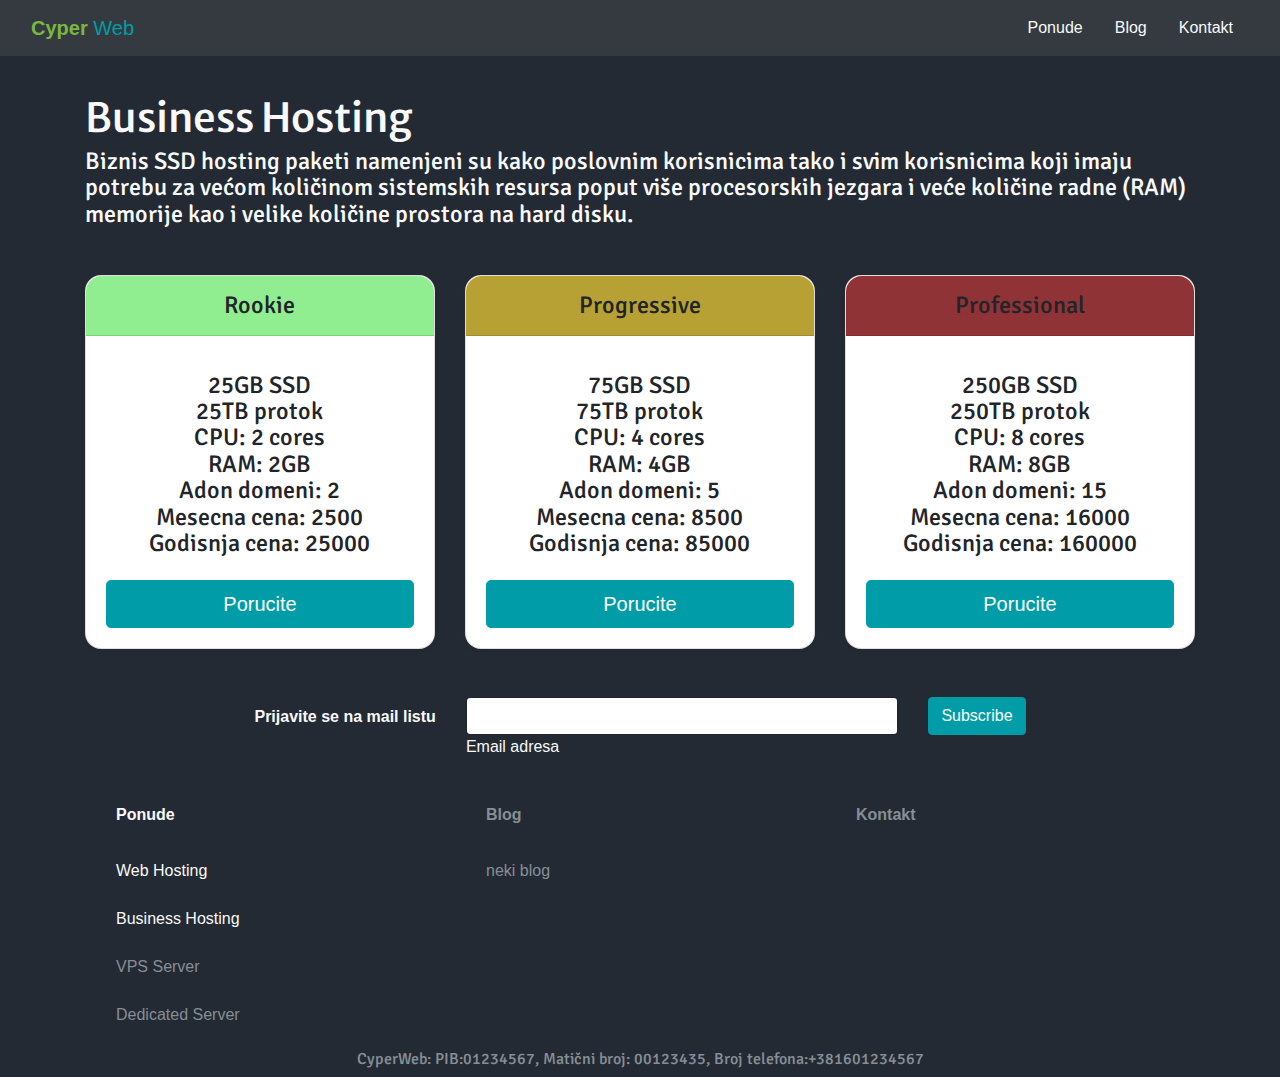
==== commit 0efd5dec: "bg boja, navbar update, footer update, widgets update" ====
--- a/business_hosting.html
+++ b/business_hosting.html
@@ -14,31 +14,31 @@
     <link href="https://fonts.googleapis.com/css2?family=Libre+Franklin&display=swap" rel="stylesheet">
     <link href="https://fonts.googleapis.com/css2?family=Signika+Negative&display=swap" rel="stylesheet">
 </head>
-<body>
-    <nav class="navbar navbar-expand-lg bg-body-tertiary fixed-top">
-        <div class="container-fluid">
-          <a class="navbar-brand" href="#">
-            <span class = "text-primary fw-bold">Cyper</span>
-            <span class = "text-secondary ">Web</span>
-          </a>
-          <button class="navbar-toggler" type="button" data-bs-toggle="collapse" data-bs-target="#navbarSupportedContent" aria-controls="navbarSupportedContent" aria-expanded="false" aria-label="Toggle navigation">
-            <span class="navbar-toggler-icon"></span>
-          </button>
-          <div class="collapse navbar-collapse" id="navbarSupportedContent">
-            <ul class="navbar-nav ms-auto mb-2 mb-lg-0">
-              <li class="nav-item px-2" aria-current="page">
-                <a class="nav-link" href="#">Ponude</a>
-              </li>
-              <li class="nav-item px-2">
-                <a class="nav-link" href="#">Blog</a>
-              </li>
-              <li class="nav-item px-2">
-                <a class="nav-link">Kontakt</a>
-              </li>
-            </ul>
-          </div>
-        </div>
-    </nav>
+<body class="text-light" style="background-color: #242a33">
+  <nav class="navbar navbar-expand-lg bg-dark fixed-top">
+    <div class="container-fluid">
+      <a class="navbar-brand" href="home.html">
+        <span class = "text-primary fw-bold">Cyper</span>
+        <span class = "text-secondary ">Web</span>
+      </a>
+      <button class="navbar-toggler" type="button" data-bs-toggle="collapse" data-bs-target="#navbarSupportedContent" aria-controls="navbarSupportedContent" aria-expanded="false" aria-label="Toggle navigation">
+        <span class="navbar-toggler-icon"></span>
+      </button>
+      <div class="collapse navbar-collapse" id="navbarSupportedContent">
+        <ul class="navbar-nav ms-auto mb-2 mb-lg-0">
+          <li class="nav-item px-2" aria-current="page">
+            <a class="nav-link active text-light" href="ponude.html">Ponude</a>
+          </li>
+          <li class="nav-item px-2">
+            <a class="nav-link text-light" href="#">Blog</a>
+          </li>
+          <li class="nav-item px-2">
+            <a class="nav-link text-light" href="#">Kontakt</a>
+          </li>
+        </ul>
+      </div>
+    </div>
+  </nav>
     <div class="container mt-5 pt-5">
         <h1>Business Hosting</h1>
         <p class="text-sm-start h4">
@@ -47,11 +47,10 @@
         <div class="row my-5">
             <div class="col-md-4 text-center">
                 <div class="card rounded-4 shadow-sm">
-                    <div class="card-header py-3 bg-primary">
-                        <h4 class="my-0 text-center">Icon</h4>
+                    <div class="card-header rounded-top-4 py-3" style="background-color: lightgreen;">
+                        <h4 class="my-0 text-center">Rookie</h4>
                     </div>
                     <div class="card-body">
-                        <h3 class="card-title ">Rookie</h3>
                         <ul class="list-unstyled mt-3 mb-4 h4">
                             <li>25GB SSD</li>
                             <li>25TB protok</li>
@@ -68,11 +67,10 @@
             </div>
             <div class="col-md-4 text-center">
                 <div class="card rounded-4 shadow-sm">
-                    <div class="card-header py-3 bg-primary">
-                        <h4 class="my-0 text-center">Icon</h4>
+                    <div class="card-header rounded-top-4 py-3" style="background-color: #b7a134;">
+                        <h4 class="my-0 text-center">Progressive</h4>
                     </div>
                     <div class="card-body">
-                        <h3 class="card-title ">Progressive</h3>
                         <ul class="list-unstyled mt-3 mb-4 h4">
                             <li>75GB SSD</li>
                             <li>75TB protok</li>
@@ -89,11 +87,10 @@
             </div>
             <div class="col-md-4 text-center">
                 <div class="card rounded-4 shadow-sm">
-                    <div class="card-header py-3 bg-primary">
-                        <h4 class="my-0 text-center">Icon</h4>
+                    <div class="card-header rounded-top-4 py-3" style="background-color: #903337;">
+                        <h4 class="my-0 text-center">Professional</h4>
                     </div>
                     <div class="card-body">
-                        <h3 class="card-title ">Professional</h3>
                         <ul class="list-unstyled mt-3 mb-4 h4">
                           <li>250GB SSD</li>
                           <li>250TB protok</li>
@@ -109,74 +106,69 @@
                 </div>
             </div>
         </div>
-        <footer class="container-fluid ms-auto mt-1">
-            <!-- kopiran template -->
-            <section class="">
-              <form action="">
-                <!--Grid row-->
-                <div class="row d-flex justify-content-center">
-                  <!--Grid column-->
-                  <div class="col-auto">
-                    <p class="pt-2">
-                      <strong>Prijavite se na mail listu</strong>
-                    </p>
+        <footer class="container-fluid ms-auto mt-5">
+          <!-- kopiran template -->
+          <section class="">
+            <form action="">
+              <!--Grid row-->
+              <div class="row d-flex justify-content-center">
+                <!--Grid column-->
+                <div class="col-auto">
+                  <p class="pt-2">
+                    <strong>Prijavite se na mail listu</strong>
+                  </p>
+                </div>
+                <!--Grid column-->
+      
+                <!--Grid column-->
+                <div class="col-md-5 col-12">
+                  <!-- Email input -->
+                  <div class="form-outline form-white mb-4">
+                    <input type="email" id="formEmailInput" class="form-control" />
+                    <label class="form-label" for="formEmailInput">Email adresa</label>
                   </div>
-                  <!--Grid column-->
-        
-                  <!--Grid column-->
-                  <div class="col-md-5 col-12">
-                    <!-- Email input -->
-                    <div class="form-outline form-white mb-4">
-                      <input type="email" id="formEmailInput" class="form-control" />
-                      <label class="form-label" for="formEmailInput">Email adresa</label>
-                    </div>
-                  </div>
-                  <!--Grid column-->
-        
-                  <!--Grid column-->
-                  <div class="col-auto">
-                    <!-- Submit button -->
-                    <button type="submit" class="btn btn-secondary mb-4">
-                      Subscribe
-                    </button>
-                  </div>
-                  <!--Grid column-->
                 </div>
-                <!--Grid row-->
-              </form>
-            </section>
-            <!-- Section: Form -->
-            <!-- kraj template -->
-            <div class="row">
-              <div class="col-3">
-                <dl>
-                  <dt class="pb-3">Ponude</dt>
-                  <dd>Web Hosting</dd>
-                  <dd>Buisness Hosting</dd>
-                  <dd>VPS Server</dd>
-                  <dd>Dedicated Server</dd>
-                </dl>
+                <!--Grid column-->
+      
+                <!--Grid column-->
+                <div class="col-auto">
+                  <!-- Submit button -->
+                  <button type="submit" class="btn btn-secondary mb-4">
+                    Subscribe
+                  </button>
+                </div>
+                <!--Grid column-->
               </div>
-              <div class="col-3">
-                <dl>
-                  <dt class="pb-3">Blog</dt>
-                  <dd>neki blog</dd>
-                </dl>
-              </div>
-              <div class="col-3">
-                <dl>
-                  <dt class="pb-3">Kontakt</dt>
-                </dl>
-              </div>
-              <div class="col-3">
-                <dl>
-                  <dt class="pb-3">Logo</dt>
-                </dl>
-              </div>
+              <!--Grid row-->
+            </form>
+          </section>
+          <!-- Section: Form -->
+          <!-- kraj template -->
+          <div class="row mt-1">
+            <div class="col-4">
+              <dl>
+                <dt class="pb-3"><a class="nav-link active" href="ponude.html">Ponude</a></dt>
+                <dd><a class="nav-link" href="web_hosting.html">Web Hosting</a></dd>
+                <dd><a class="nav-link" href="business_hosting.html">Business Hosting</a></dd>
+                <dd><a class="nav-link disabled" href="#">VPS Server</a></dd>
+                <dd><a class="nav-link disabled" href="#">Dedicated Server</a></dd>
+              </dl>
             </div>
-            <h6 class="text-center text-muted">
-              CyperWeb:  PIB:01234567,  Matični broj: 00123435, Broj telefona:+381601234567</h6>
-          </footer>
+            <div class="col-4">
+              <dl>
+                <dt class="pb-3"><a class="nav-link disabled" href="#">Blog</a></dt>
+                <dd><a class="nav-link disabled" href="#">neki blog</a></dd>
+              </dl>
+            </div>
+            <div class="col-4">
+              <dl>
+                <dt class="pb-3"><a class="nav-link disabled" href="#">Kontakt</a></dt>
+              </dl>
+            </div>
+          </div>
+          <h6 class="text-center text-muted">
+            CyperWeb:  PIB:01234567,  Matični broj: 00123435, Broj telefona:+381601234567</h6>
+        </footer>
     </div>
     <script src="js/bootstrap.bundle.js"></script>
 </body>
--- a/main.css
+++ b/main.css
@@ -6,6 +6,6 @@
  * Copyright 2011-2017 The Bootstrap Authors
  * Copyright 2011-2017 Twitter, Inc.
  * Licensed under MIT (https://github.com/twbs/bootstrap/blob/master/LICENSE)
- */@media print {*,*::before,*::after {text-shadow: none !important;box-shadow: none !important; }a,a:visited {text-decoration: underline; }abbr[title]::after {content: " (" attr(title) ")"; }pre {white-space: pre-wrap !important; }pre,blockquote {border: 1px solid #999;page-break-inside: avoid; }thead {display: table-header-group; }tr,img {page-break-inside: avoid; }p,h2,h3 {orphans: 3;widows: 3; }h2,h3 {page-break-after: avoid; }.navbar {display: none; }.badge {border: 1px solid #000; }.table {border-collapse: collapse !important; }.table td,.table th {background-color: #fff !important; }.table-bordered th,.table-bordered td {border: 1px solid #ddd !important; } }html {box-sizing: border-box;font-family: sans-serif;line-height: 1.15;-webkit-text-size-adjust: 100%;-ms-text-size-adjust: 100%;-ms-overflow-style: scrollbar;-webkit-tap-highlight-color: transparent; }*,*::before,*::after {box-sizing: inherit; }@-ms-viewport {width: device-width; }article, aside, dialog, figcaption, figure, footer, header, hgroup, main, nav, section {display: block; }body {margin: 0;font-family: -apple-system, BlinkMacSystemFont, "Segoe UI", Roboto, "Helvetica Neue", Arial, sans-serif;font-size: 1rem;font-weight: normal;line-height: 1.5;color: #212529;background-color: #fff; }[tabindex="-1"]:focus {outline: none !important; }hr {box-sizing: content-box;height: 0;overflow: visible; }h1, h2, h3, h4, h5, h6 {margin-top: 0;margin-bottom: .5rem; }p {margin-top: 0;margin-bottom: 1rem; }abbr[title],abbr[data-original-title] {text-decoration: underline;text-decoration: underline dotted;cursor: help;border-bottom: 0; }address {margin-bottom: 1rem;font-style: normal;line-height: inherit; }ol,ul,dl {margin-top: 0;margin-bottom: 1rem; }ol ol,ul ul,ol ul,ul ol {margin-bottom: 0; }dt {font-weight: bold; }dd {margin-bottom: .5rem;margin-left: 0; }blockquote {margin: 0 0 1rem; }dfn {font-style: italic; }b,strong {font-weight: bolder; }small {font-size: 80%; }sub,sup {position: relative;font-size: 75%;line-height: 0;vertical-align: baseline; }sub {bottom: -.25em; }sup {top: -.5em; }a {color: #7AB742;text-decoration: none;background-color: transparent;-webkit-text-decoration-skip: objects; }a:hover {color: #557f2e;text-decoration: underline; }a:not([href]):not([tabindex]) {color: inherit;text-decoration: none; }a:not([href]):not([tabindex]):focus, a:not([href]):not([tabindex]):hover {color: inherit;text-decoration: none; }a:not([href]):not([tabindex]):focus {outline: 0; }pre,code,kbd,samp {font-family: monospace, monospace;font-size: 1em; }pre {margin-top: 0;margin-bottom: 1rem;overflow: auto; }figure {margin: 0 0 1rem; }img {vertical-align: middle;border-style: none; }svg:not(:root) {overflow: hidden; }a,area,button,[role="button"],input,label,select,summary,textarea {touch-action: manipulation; }table {border-collapse: collapse; }caption {padding-top: 0.75rem;padding-bottom: 0.75rem;color: #868e96;text-align: left;caption-side: bottom; }th {text-align: left; }label {display: inline-block;margin-bottom: .5rem; }button:focus {outline: 1px dotted;outline: 5px auto -webkit-focus-ring-color; }input,button,select,optgroup,textarea {margin: 0;font-family: inherit;font-size: inherit;line-height: inherit; }button,input {overflow: visible; }button,select {text-transform: none; }button,html [type="button"],[type="reset"],[type="submit"] {-webkit-appearance: button; }button::-moz-focus-inner,[type="button"]::-moz-focus-inner,[type="reset"]::-moz-focus-inner,[type="submit"]::-moz-focus-inner {padding: 0;border-style: none; }input[type="radio"],input[type="checkbox"] {box-sizing: border-box;padding: 0; }input[type="date"],input[type="time"],input[type="datetime-local"],input[type="month"] {-webkit-appearance: listbox; }textarea {overflow: auto;resize: vertical; }fieldset {min-width: 0;padding: 0;margin: 0;border: 0; }legend {display: block;width: 100%;max-width: 100%;padding: 0;margin-bottom: .5rem;font-size: 1.5rem;line-height: inherit;color: inherit;white-space: normal; }progress {vertical-align: baseline; }[type="number"]::-webkit-inner-spin-button,[type="number"]::-webkit-outer-spin-button {height: auto; }[type="search"] {outline-offset: -2px;-webkit-appearance: none; }[type="search"]::-webkit-search-cancel-button,[type="search"]::-webkit-search-decoration {-webkit-appearance: none; }::-webkit-file-upload-button {font: inherit;-webkit-appearance: button; }output {display: inline-block; }summary {display: list-item; }template {display: none; }[hidden] {display: none !important; }h1, h2, h3, h4, h5, h6,.h1, .h2, .h3, .h4, .h5, .h6 {margin-bottom: 0.5rem;font-weight: 500;line-height: 1.1;color: inherit; }h1, .h1 {font-size: 2.5rem; }h2, .h2 {font-size: 2rem; }h3, .h3 {font-size: 1.75rem; }h4, .h4 {font-size: 1.5rem; }h5, .h5 {font-size: 1.25rem; }h6, .h6 {font-size: 1rem; }.lead {font-size: 1.25rem;font-weight: 300; }.display-1 {font-size: 6rem;font-weight: 300;line-height: 1.1; }.display-2 {font-size: 5.5rem;font-weight: 300;line-height: 1.1; }.display-3 {font-size: 4.5rem;font-weight: 300;line-height: 1.1; }.display-4 {font-size: 3.5rem;font-weight: 300;line-height: 1.1; }hr {margin-top: 1rem;margin-bottom: 1rem;border: 0;border-top: 1px solid rgba(0, 0, 0, 0.1); }small,.small {font-size: 80%;font-weight: normal; }mark,.mark {padding: 0.2em;background-color: #fcf8e3; }.list-unstyled {padding-left: 0;list-style: none; }.list-inline {padding-left: 0;list-style: none; }.list-inline-item {display: inline-block; }.list-inline-item:not(:last-child) {margin-right: 5px; }.initialism {font-size: 90%;text-transform: uppercase; }.blockquote {margin-bottom: 1rem;font-size: 1.25rem; }.blockquote-footer {display: block;font-size: 80%;color: #868e96; }.blockquote-footer::before {content: "\2014 \00A0"; }.img-fluid {max-width: 100%;height: auto; }.img-thumbnail {padding: 0.25rem;background-color: #fff;border: 1px solid #ddd;border-radius: 0.25rem;transition: all 0.2s ease-in-out;max-width: 100%;height: auto; }.figure {display: inline-block; }.figure-img {margin-bottom: 0.5rem;line-height: 1; }.figure-caption {font-size: 90%;color: #868e96; }code,kbd,pre,samp {font-family: Menlo, Monaco, Consolas, "Liberation Mono", "Courier New", monospace; }code {padding: 0.2rem 0.4rem;font-size: 90%;color: #bd4147;background-color: #f8f9fa;border-radius: 0.25rem; }a > code {padding: 0;color: inherit;background-color: inherit; }kbd {padding: 0.2rem 0.4rem;font-size: 90%;color: #fff;background-color: #212529;border-radius: 0.2rem; }kbd kbd {padding: 0;font-size: 100%;font-weight: bold; }pre {display: block;margin-top: 0;margin-bottom: 1rem;font-size: 90%;color: #212529; }pre code {padding: 0;font-size: inherit;color: inherit;background-color: transparent;border-radius: 0; }.pre-scrollable {max-height: 340px;overflow-y: scroll; }.container {margin-right: auto;margin-left: auto;padding-right: 15px;padding-left: 15px;width: 100%; }@media (min-width: 576px) {.container {max-width: 540px; } }@media (min-width: 768px) {.container {max-width: 720px; } }@media (min-width: 992px) {.container {max-width: 960px; } }@media (min-width: 1200px) {.container {max-width: 1140px; } }.container-fluid {width: 100%;margin-right: auto;margin-left: auto;padding-right: 15px;padding-left: 15px;width: 100%; }.row {display: flex;flex-wrap: wrap;margin-right: -15px;margin-left: -15px; }.no-gutters {margin-right: 0;margin-left: 0; }.no-gutters > .col,.no-gutters > [class*="col-"] {padding-right: 0;padding-left: 0; }.col-1, .col-2, .col-3, .col-4, .col-5, .col-6, .col-7, .col-8, .col-9, .col-10, .col-11, .col-12, .col,.col-auto, .col-sm-1, .col-sm-2, .col-sm-3, .col-sm-4, .col-sm-5, .col-sm-6, .col-sm-7, .col-sm-8, .col-sm-9, .col-sm-10, .col-sm-11, .col-sm-12, .col-sm,.col-sm-auto, .col-md-1, .col-md-2, .col-md-3, .col-md-4, .col-md-5, .col-md-6, .col-md-7, .col-md-8, .col-md-9, .col-md-10, .col-md-11, .col-md-12, .col-md,.col-md-auto, .col-lg-1, .col-lg-2, .col-lg-3, .col-lg-4, .col-lg-5, .col-lg-6, .col-lg-7, .col-lg-8, .col-lg-9, .col-lg-10, .col-lg-11, .col-lg-12, .col-lg,.col-lg-auto, .col-xl-1, .col-xl-2, .col-xl-3, .col-xl-4, .col-xl-5, .col-xl-6, .col-xl-7, .col-xl-8, .col-xl-9, .col-xl-10, .col-xl-11, .col-xl-12, .col-xl,.col-xl-auto {position: relative;width: 100%;min-height: 1px;padding-right: 15px;padding-left: 15px; }.col {flex-basis: 0;flex-grow: 1;max-width: 100%; }.col-auto {flex: 0 0 auto;width: auto;max-width: none; }.col-1 {flex: 0 0 8.33333%;max-width: 8.33333%; }.col-2 {flex: 0 0 16.66667%;max-width: 16.66667%; }.col-3 {flex: 0 0 25%;max-width: 25%; }.col-4 {flex: 0 0 33.33333%;max-width: 33.33333%; }.col-5 {flex: 0 0 41.66667%;max-width: 41.66667%; }.col-6 {flex: 0 0 50%;max-width: 50%; }.col-7 {flex: 0 0 58.33333%;max-width: 58.33333%; }.col-8 {flex: 0 0 66.66667%;max-width: 66.66667%; }.col-9 {flex: 0 0 75%;max-width: 75%; }.col-10 {flex: 0 0 83.33333%;max-width: 83.33333%; }.col-11 {flex: 0 0 91.66667%;max-width: 91.66667%; }.col-12 {flex: 0 0 100%;max-width: 100%; }.order-1 {order: 1; }.order-2 {order: 2; }.order-3 {order: 3; }.order-4 {order: 4; }.order-5 {order: 5; }.order-6 {order: 6; }.order-7 {order: 7; }.order-8 {order: 8; }.order-9 {order: 9; }.order-10 {order: 10; }.order-11 {order: 11; }.order-12 {order: 12; }@media (min-width: 576px) {.col-sm {flex-basis: 0;flex-grow: 1;max-width: 100%; }.col-sm-auto {flex: 0 0 auto;width: auto;max-width: none; }.col-sm-1 {flex: 0 0 8.33333%;max-width: 8.33333%; }.col-sm-2 {flex: 0 0 16.66667%;max-width: 16.66667%; }.col-sm-3 {flex: 0 0 25%;max-width: 25%; }.col-sm-4 {flex: 0 0 33.33333%;max-width: 33.33333%; }.col-sm-5 {flex: 0 0 41.66667%;max-width: 41.66667%; }.col-sm-6 {flex: 0 0 50%;max-width: 50%; }.col-sm-7 {flex: 0 0 58.33333%;max-width: 58.33333%; }.col-sm-8 {flex: 0 0 66.66667%;max-width: 66.66667%; }.col-sm-9 {flex: 0 0 75%;max-width: 75%; }.col-sm-10 {flex: 0 0 83.33333%;max-width: 83.33333%; }.col-sm-11 {flex: 0 0 91.66667%;max-width: 91.66667%; }.col-sm-12 {flex: 0 0 100%;max-width: 100%; }.order-sm-1 {order: 1; }.order-sm-2 {order: 2; }.order-sm-3 {order: 3; }.order-sm-4 {order: 4; }.order-sm-5 {order: 5; }.order-sm-6 {order: 6; }.order-sm-7 {order: 7; }.order-sm-8 {order: 8; }.order-sm-9 {order: 9; }.order-sm-10 {order: 10; }.order-sm-11 {order: 11; }.order-sm-12 {order: 12; } }@media (min-width: 768px) {.col-md {flex-basis: 0;flex-grow: 1;max-width: 100%; }.col-md-auto {flex: 0 0 auto;width: auto;max-width: none; }.col-md-1 {flex: 0 0 8.33333%;max-width: 8.33333%; }.col-md-2 {flex: 0 0 16.66667%;max-width: 16.66667%; }.col-md-3 {flex: 0 0 25%;max-width: 25%; }.col-md-4 {flex: 0 0 33.33333%;max-width: 33.33333%; }.col-md-5 {flex: 0 0 41.66667%;max-width: 41.66667%; }.col-md-6 {flex: 0 0 50%;max-width: 50%; }.col-md-7 {flex: 0 0 58.33333%;max-width: 58.33333%; }.col-md-8 {flex: 0 0 66.66667%;max-width: 66.66667%; }.col-md-9 {flex: 0 0 75%;max-width: 75%; }.col-md-10 {flex: 0 0 83.33333%;max-width: 83.33333%; }.col-md-11 {flex: 0 0 91.66667%;max-width: 91.66667%; }.col-md-12 {flex: 0 0 100%;max-width: 100%; }.order-md-1 {order: 1; }.order-md-2 {order: 2; }.order-md-3 {order: 3; }.order-md-4 {order: 4; }.order-md-5 {order: 5; }.order-md-6 {order: 6; }.order-md-7 {order: 7; }.order-md-8 {order: 8; }.order-md-9 {order: 9; }.order-md-10 {order: 10; }.order-md-11 {order: 11; }.order-md-12 {order: 12; } }@media (min-width: 992px) {.col-lg {flex-basis: 0;flex-grow: 1;max-width: 100%; }.col-lg-auto {flex: 0 0 auto;width: auto;max-width: none; }.col-lg-1 {flex: 0 0 8.33333%;max-width: 8.33333%; }.col-lg-2 {flex: 0 0 16.66667%;max-width: 16.66667%; }.col-lg-3 {flex: 0 0 25%;max-width: 25%; }.col-lg-4 {flex: 0 0 33.33333%;max-width: 33.33333%; }.col-lg-5 {flex: 0 0 41.66667%;max-width: 41.66667%; }.col-lg-6 {flex: 0 0 50%;max-width: 50%; }.col-lg-7 {flex: 0 0 58.33333%;max-width: 58.33333%; }.col-lg-8 {flex: 0 0 66.66667%;max-width: 66.66667%; }.col-lg-9 {flex: 0 0 75%;max-width: 75%; }.col-lg-10 {flex: 0 0 83.33333%;max-width: 83.33333%; }.col-lg-11 {flex: 0 0 91.66667%;max-width: 91.66667%; }.col-lg-12 {flex: 0 0 100%;max-width: 100%; }.order-lg-1 {order: 1; }.order-lg-2 {order: 2; }.order-lg-3 {order: 3; }.order-lg-4 {order: 4; }.order-lg-5 {order: 5; }.order-lg-6 {order: 6; }.order-lg-7 {order: 7; }.order-lg-8 {order: 8; }.order-lg-9 {order: 9; }.order-lg-10 {order: 10; }.order-lg-11 {order: 11; }.order-lg-12 {order: 12; } }@media (min-width: 1200px) {.col-xl {flex-basis: 0;flex-grow: 1;max-width: 100%; }.col-xl-auto {flex: 0 0 auto;width: auto;max-width: none; }.col-xl-1 {flex: 0 0 8.33333%;max-width: 8.33333%; }.col-xl-2 {flex: 0 0 16.66667%;max-width: 16.66667%; }.col-xl-3 {flex: 0 0 25%;max-width: 25%; }.col-xl-4 {flex: 0 0 33.33333%;max-width: 33.33333%; }.col-xl-5 {flex: 0 0 41.66667%;max-width: 41.66667%; }.col-xl-6 {flex: 0 0 50%;max-width: 50%; }.col-xl-7 {flex: 0 0 58.33333%;max-width: 58.33333%; }.col-xl-8 {flex: 0 0 66.66667%;max-width: 66.66667%; }.col-xl-9 {flex: 0 0 75%;max-width: 75%; }.col-xl-10 {flex: 0 0 83.33333%;max-width: 83.33333%; }.col-xl-11 {flex: 0 0 91.66667%;max-width: 91.66667%; }.col-xl-12 {flex: 0 0 100%;max-width: 100%; }.order-xl-1 {order: 1; }.order-xl-2 {order: 2; }.order-xl-3 {order: 3; }.order-xl-4 {order: 4; }.order-xl-5 {order: 5; }.order-xl-6 {order: 6; }.order-xl-7 {order: 7; }.order-xl-8 {order: 8; }.order-xl-9 {order: 9; }.order-xl-10 {order: 10; }.order-xl-11 {order: 11; }.order-xl-12 {order: 12; } }.table {width: 100%;max-width: 100%;margin-bottom: 1rem;background-color: transparent; }.table th,.table td {padding: 0.75rem;vertical-align: top;border-top: 1px solid #e9ecef; }.table thead th {vertical-align: bottom;border-bottom: 2px solid #e9ecef; }.table tbody + tbody {border-top: 2px solid #e9ecef; }.table .table {background-color: #fff; }.table-sm th,.table-sm td {padding: 0.3rem; }.table-bordered {border: 1px solid #e9ecef; }.table-bordered th,.table-bordered td {border: 1px solid #e9ecef; }.table-bordered thead th,.table-bordered thead td {border-bottom-width: 2px; }.table-striped tbody tr:nth-of-type(odd) {background-color: rgba(0, 0, 0, 0.05); }.table-hover tbody tr:hover {background-color: rgba(0, 0, 0, 0.075); }.table-primary,.table-primary > th,.table-primary > td {background-color: #daebca; }.table-hover .table-primary:hover {background-color: #cde4b7; }.table-hover .table-primary:hover > td,.table-hover .table-primary:hover > th {background-color: #cde4b7; }.table-secondary,.table-secondary > th,.table-secondary > td {background-color: #b8e4e7; }.table-hover .table-secondary:hover {background-color: #a5dde1; }.table-hover .table-secondary:hover > td,.table-hover .table-secondary:hover > th {background-color: #a5dde1; }.table-success,.table-success > th,.table-success > td {background-color: #c1f0e2; }.table-hover .table-success:hover {background-color: #acebd8; }.table-hover .table-success:hover > td,.table-hover .table-success:hover > th {background-color: #acebd8; }.table-info,.table-info > th,.table-info > td {background-color: #bee5eb; }.table-hover .table-info:hover {background-color: #abdde5; }.table-hover .table-info:hover > td,.table-hover .table-info:hover > th {background-color: #abdde5; }.table-warning,.table-warning > th,.table-warning > td {background-color: #ffeeba; }.table-hover .table-warning:hover {background-color: #ffe8a1; }.table-hover .table-warning:hover > td,.table-hover .table-warning:hover > th {background-color: #ffe8a1; }.table-danger,.table-danger > th,.table-danger > td {background-color: #f5c6cb; }.table-hover .table-danger:hover {background-color: #f1b0b7; }.table-hover .table-danger:hover > td,.table-hover .table-danger:hover > th {background-color: #f1b0b7; }.table-light,.table-light > th,.table-light > td {background-color: #fdfdfe; }.table-hover .table-light:hover {background-color: #ececf6; }.table-hover .table-light:hover > td,.table-hover .table-light:hover > th {background-color: #ececf6; }.table-dark,.table-dark > th,.table-dark > td {background-color: #c6c8ca; }.table-hover .table-dark:hover {background-color: #b9bbbe; }.table-hover .table-dark:hover > td,.table-hover .table-dark:hover > th {background-color: #b9bbbe; }.table-active,.table-active > th,.table-active > td {background-color: rgba(0, 0, 0, 0.075); }.table-hover .table-active:hover {background-color: rgba(0, 0, 0, 0.075); }.table-hover .table-active:hover > td,.table-hover .table-active:hover > th {background-color: rgba(0, 0, 0, 0.075); }.thead-inverse th {color: #fff;background-color: #212529; }.thead-default th {color: #495057;background-color: #e9ecef; }.table-inverse {color: #fff;background-color: #212529; }.table-inverse th,.table-inverse td,.table-inverse thead th {border-color: #32383e; }.table-inverse.table-bordered {border: 0; }.table-inverse.table-striped tbody tr:nth-of-type(odd) {background-color: rgba(255, 255, 255, 0.05); }.table-inverse.table-hover tbody tr:hover {background-color: rgba(255, 255, 255, 0.075); }@media (max-width: 991px) {.table-responsive {display: block;width: 100%;overflow-x: auto;-ms-overflow-style: -ms-autohiding-scrollbar; }.table-responsive.table-bordered {border: 0; } }.form-control {display: block;width: 100%;padding: 0.5rem 0.75rem;font-size: 1rem;line-height: 1.25;color: #495057;background-color: #fff;background-image: none;background-clip: padding-box;border: 1px solid rgba(0, 0, 0, 0.15);border-radius: 0.25rem;transition: border-color ease-in-out 0.15s, box-shadow ease-in-out 0.15s; }.form-control::-ms-expand {background-color: transparent;border: 0; }.form-control:focus {color: #495057;background-color: #fff;border-color: #bbdc9d;outline: none; }.form-control::placeholder {color: #868e96;opacity: 1; }.form-control:disabled, .form-control[readonly] {background-color: #e9ecef;opacity: 1; }select.form-control:not([size]):not([multiple]) {height: calc(2.25rem + 2px); }select.form-control:focus::-ms-value {color: #495057;background-color: #fff; }.form-control-file,.form-control-range {display: block; }.col-form-label {padding-top: calc(0.5rem - 1px * 2);padding-bottom: calc(0.5rem - 1px * 2);margin-bottom: 0; }.col-form-label-lg {padding-top: calc(0.5rem - 1px * 2);padding-bottom: calc(0.5rem - 1px * 2);font-size: 1.25rem; }.col-form-label-sm {padding-top: calc(0.25rem - 1px * 2);padding-bottom: calc(0.25rem - 1px * 2);font-size: 0.875rem; }.col-form-legend {padding-top: 0.5rem;padding-bottom: 0.5rem;margin-bottom: 0;font-size: 1rem; }.form-control-plaintext {padding-top: 0.5rem;padding-bottom: 0.5rem;margin-bottom: 0;line-height: 1.25;border: solid transparent;border-width: 1px 0; }.form-control-plaintext.form-control-sm, .input-group-sm > .form-control-plaintext.form-control,.input-group-sm > .form-control-plaintext.input-group-addon,.input-group-sm > .input-group-btn > .form-control-plaintext.btn, .form-control-plaintext.form-control-lg, .input-group-lg > .form-control-plaintext.form-control,.input-group-lg > .form-control-plaintext.input-group-addon,.input-group-lg > .input-group-btn > .form-control-plaintext.btn {padding-right: 0;padding-left: 0; }.form-control-sm, .input-group-sm > .form-control,.input-group-sm > .input-group-addon,.input-group-sm > .input-group-btn > .btn {padding: 0.25rem 0.5rem;font-size: 0.875rem;line-height: 1.5;border-radius: 0.2rem; }select.form-control-sm:not([size]):not([multiple]), .input-group-sm > select.form-control:not([size]):not([multiple]),.input-group-sm > select.input-group-addon:not([size]):not([multiple]),.input-group-sm > .input-group-btn > select.btn:not([size]):not([multiple]) {height: calc(1.8125rem + 2px); }.form-control-lg, .input-group-lg > .form-control,.input-group-lg > .input-group-addon,.input-group-lg > .input-group-btn > .btn {padding: 0.5rem 1rem;font-size: 1.25rem;line-height: 1.5;border-radius: 0.3rem; }select.form-control-lg:not([size]):not([multiple]), .input-group-lg > select.form-control:not([size]):not([multiple]),.input-group-lg > select.input-group-addon:not([size]):not([multiple]),.input-group-lg > .input-group-btn > select.btn:not([size]):not([multiple]) {height: calc(2.3125rem + 2px); }.form-group {margin-bottom: 1rem; }.form-text {display: block;margin-top: 0.25rem; }.form-row {display: flex;flex-wrap: wrap;margin-right: -5px;margin-left: -5px; }.form-row > .col,.form-row > [class*="col-"] {padding-right: 5px;padding-left: 5px; }.form-check {position: relative;display: block;margin-bottom: 0.5rem; }.form-check.disabled .form-check-label {color: #868e96; }.form-check-label {padding-left: 1.25rem;margin-bottom: 0; }.form-check-input {position: absolute;margin-top: 0.25rem;margin-left: -1.25rem; }.form-check-input:only-child {position: static; }.form-check-inline {display: inline-block; }.form-check-inline .form-check-label {vertical-align: middle; }.form-check-inline + .form-check-inline {margin-left: 0.75rem; }.invalid-feedback {display: none;margin-top: .25rem;font-size: .875rem;color: #dc3545; }.invalid-tooltip {position: absolute;top: 100%;z-index: 5;display: none;width: 250px;padding: .5rem;margin-top: .1rem;font-size: .875rem;line-height: 1;color: #fff;background-color: rgba(220, 53, 69, 0.8);border-radius: .2rem; }.was-validated .form-control:valid, .form-control.is-valid, .was-validated.custom-select:valid,.custom-select.is-valid {border-color: #20c997; }.was-validated .form-control:valid:focus, .form-control.is-valid:focus, .was-validated.custom-select:valid:focus,.custom-select.is-valid:focus {box-shadow: 0 0 0 0.2rem rgba(32, 201, 151, 0.25); }.was-validated .form-control:valid ~ .invalid-feedback,.was-validated .form-control:valid ~ .invalid-tooltip, .form-control.is-valid ~ .invalid-feedback,.form-control.is-valid ~ .invalid-tooltip, .was-validated.custom-select:valid ~ .invalid-feedback,.was-validated.custom-select:valid ~ .invalid-tooltip,.custom-select.is-valid ~ .invalid-feedback,.custom-select.is-valid ~ .invalid-tooltip {display: block; }.was-validated .form-check-input:valid + .form-check-label, .form-check-input.is-valid + .form-check-label {color: #20c997; }.was-validated .custom-control-input:valid ~ .custom-control-indicator, .custom-control-input.is-valid ~ .custom-control-indicator {background-color: rgba(32, 201, 151, 0.25); }.was-validated .custom-control-input:valid ~ .custom-control-description, .custom-control-input.is-valid ~ .custom-control-description {color: #20c997; }.was-validated .custom-file-input:valid ~ .custom-file-control, .custom-file-input.is-valid ~ .custom-file-control {border-color: #20c997; }.was-validated .custom-file-input:valid ~ .custom-file-control::before, .custom-file-input.is-valid ~ .custom-file-control::before {border-color: inherit; }.was-validated .custom-file-input:valid:focus, .custom-file-input.is-valid:focus {box-shadow: 0 0 0 0.2rem rgba(32, 201, 151, 0.25); }.was-validated .form-control:invalid, .form-control.is-invalid, .was-validated.custom-select:invalid,.custom-select.is-invalid {border-color: #dc3545; }.was-validated .form-control:invalid:focus, .form-control.is-invalid:focus, .was-validated.custom-select:invalid:focus,.custom-select.is-invalid:focus {box-shadow: 0 0 0 0.2rem rgba(220, 53, 69, 0.25); }.was-validated .form-control:invalid ~ .invalid-feedback,.was-validated .form-control:invalid ~ .invalid-tooltip, .form-control.is-invalid ~ .invalid-feedback,.form-control.is-invalid ~ .invalid-tooltip, .was-validated.custom-select:invalid ~ .invalid-feedback,.was-validated.custom-select:invalid ~ .invalid-tooltip,.custom-select.is-invalid ~ .invalid-feedback,.custom-select.is-invalid ~ .invalid-tooltip {display: block; }.was-validated .form-check-input:invalid + .form-check-label, .form-check-input.is-invalid + .form-check-label {color: #dc3545; }.was-validated .custom-control-input:invalid ~ .custom-control-indicator, .custom-control-input.is-invalid ~ .custom-control-indicator {background-color: rgba(220, 53, 69, 0.25); }.was-validated .custom-control-input:invalid ~ .custom-control-description, .custom-control-input.is-invalid ~ .custom-control-description {color: #dc3545; }.was-validated .custom-file-input:invalid ~ .custom-file-control, .custom-file-input.is-invalid ~ .custom-file-control {border-color: #dc3545; }.was-validated .custom-file-input:invalid ~ .custom-file-control::before, .custom-file-input.is-invalid ~ .custom-file-control::before {border-color: inherit; }.was-validated .custom-file-input:invalid:focus, .custom-file-input.is-invalid:focus {box-shadow: 0 0 0 0.2rem rgba(220, 53, 69, 0.25); }.form-inline {display: flex;flex-flow: row wrap;align-items: center; }.form-inline .form-check {width: 100%; }@media (min-width: 576px) {.form-inline label {display: flex;align-items: center;justify-content: center;margin-bottom: 0; }.form-inline .form-group {display: flex;flex: 0 0 auto;flex-flow: row wrap;align-items: center;margin-bottom: 0; }.form-inline .form-control {display: inline-block;width: auto;vertical-align: middle; }.form-inline .form-control-plaintext {display: inline-block; }.form-inline .input-group {width: auto; }.form-inline .form-control-label {margin-bottom: 0;vertical-align: middle; }.form-inline .form-check {display: flex;align-items: center;justify-content: center;width: auto;margin-top: 0;margin-bottom: 0; }.form-inline .form-check-label {padding-left: 0; }.form-inline .form-check-input {position: relative;margin-top: 0;margin-right: 0.25rem;margin-left: 0; }.form-inline .custom-control {display: flex;align-items: center;justify-content: center;padding-left: 0; }.form-inline .custom-control-indicator {position: static;display: inline-block;margin-right: 0.25rem;vertical-align: text-bottom; }.form-inline .has-feedback .form-control-feedback {top: 0; } }.btn {display: inline-block;font-weight: normal;text-align: center;white-space: nowrap;vertical-align: middle;user-select: none;border: 1px solid transparent;padding: 0.5rem 0.75rem;font-size: 1rem;line-height: 1.25;border-radius: 0.25rem;transition: all 0.15s ease-in-out; }.btn:focus, .btn:hover {text-decoration: none; }.btn:focus, .btn.focus {outline: 0;box-shadow: 0 0 0 3px rgba(122, 183, 66, 0.25); }.btn.disabled, .btn:disabled {opacity: .65; }.btn:active, .btn.active {background-image: none; }a.btn.disabled,fieldset[disabled] a.btn {pointer-events: none; }.btn-primary {color: #111;background-color: #7AB742;border-color: #7AB742; }.btn-primary:hover {color: #111;background-color: #679b38;border-color: #619234; }.btn-primary:focus, .btn-primary.focus {box-shadow: 0 0 0 3px rgba(122, 183, 66, 0.5); }.btn-primary.disabled, .btn-primary:disabled {background-color: #7AB742;border-color: #7AB742; }.btn-primary:active, .btn-primary.active,.show > .btn-primary.dropdown-toggle {background-color: #679b38;background-image: none;border-color: #619234; }.btn-secondary {color: #fff;background-color: #009DA8;border-color: #009DA8; }.btn-secondary:hover {color: #fff;background-color: #007982;border-color: #006d75; }.btn-secondary:focus, .btn-secondary.focus {box-shadow: 0 0 0 3px rgba(0, 157, 168, 0.5); }.btn-secondary.disabled, .btn-secondary:disabled {background-color: #009DA8;border-color: #009DA8; }.btn-secondary:active, .btn-secondary.active,.show > .btn-secondary.dropdown-toggle {background-color: #007982;background-image: none;border-color: #006d75; }.btn-success {color: #fff;background-color: #20c997;border-color: #20c997; }.btn-success:hover {color: #fff;background-color: #1ba87e;border-color: #199d76; }.btn-success:focus, .btn-success.focus {box-shadow: 0 0 0 3px rgba(32, 201, 151, 0.5); }.btn-success.disabled, .btn-success:disabled {background-color: #20c997;border-color: #20c997; }.btn-success:active, .btn-success.active,.show > .btn-success.dropdown-toggle {background-color: #1ba87e;background-image: none;border-color: #199d76; }.btn-info {color: #fff;background-color: #17a2b8;border-color: #17a2b8; }.btn-info:hover {color: #fff;background-color: #138496;border-color: #117a8b; }.btn-info:focus, .btn-info.focus {box-shadow: 0 0 0 3px rgba(23, 162, 184, 0.5); }.btn-info.disabled, .btn-info:disabled {background-color: #17a2b8;border-color: #17a2b8; }.btn-info:active, .btn-info.active,.show > .btn-info.dropdown-toggle {background-color: #138496;background-image: none;border-color: #117a8b; }.btn-warning {color: #111;background-color: #ffc107;border-color: #ffc107; }.btn-warning:hover {color: #111;background-color: #e0a800;border-color: #d39e00; }.btn-warning:focus, .btn-warning.focus {box-shadow: 0 0 0 3px rgba(255, 193, 7, 0.5); }.btn-warning.disabled, .btn-warning:disabled {background-color: #ffc107;border-color: #ffc107; }.btn-warning:active, .btn-warning.active,.show > .btn-warning.dropdown-toggle {background-color: #e0a800;background-image: none;border-color: #d39e00; }.btn-danger {color: #fff;background-color: #dc3545;border-color: #dc3545; }.btn-danger:hover {color: #fff;background-color: #c82333;border-color: #bd2130; }.btn-danger:focus, .btn-danger.focus {box-shadow: 0 0 0 3px rgba(220, 53, 69, 0.5); }.btn-danger.disabled, .btn-danger:disabled {background-color: #dc3545;border-color: #dc3545; }.btn-danger:active, .btn-danger.active,.show > .btn-danger.dropdown-toggle {background-color: #c82333;background-image: none;border-color: #bd2130; }.btn-light {color: #111;background-color: #f8f9fa;border-color: #f8f9fa; }.btn-light:hover {color: #111;background-color: #e2e6ea;border-color: #dae0e5; }.btn-light:focus, .btn-light.focus {box-shadow: 0 0 0 3px rgba(248, 249, 250, 0.5); }.btn-light.disabled, .btn-light:disabled {background-color: #f8f9fa;border-color: #f8f9fa; }.btn-light:active, .btn-light.active,.show > .btn-light.dropdown-toggle {background-color: #e2e6ea;background-image: none;border-color: #dae0e5; }.btn-dark {color: #fff;background-color: #343a40;border-color: #343a40; }.btn-dark:hover {color: #fff;background-color: #23272b;border-color: #1d2124; }.btn-dark:focus, .btn-dark.focus {box-shadow: 0 0 0 3px rgba(52, 58, 64, 0.5); }.btn-dark.disabled, .btn-dark:disabled {background-color: #343a40;border-color: #343a40; }.btn-dark:active, .btn-dark.active,.show > .btn-dark.dropdown-toggle {background-color: #23272b;background-image: none;border-color: #1d2124; }.btn-outline-primary {color: #7AB742;background-color: transparent;background-image: none;border-color: #7AB742; }.btn-outline-primary:hover {color: #fff;background-color: #7AB742;border-color: #7AB742; }.btn-outline-primary:focus, .btn-outline-primary.focus {box-shadow: 0 0 0 3px rgba(122, 183, 66, 0.5); }.btn-outline-primary.disabled, .btn-outline-primary:disabled {color: #7AB742;background-color: transparent; }.btn-outline-primary:active, .btn-outline-primary.active,.show > .btn-outline-primary.dropdown-toggle {color: #fff;background-color: #7AB742;border-color: #7AB742; }.btn-outline-secondary {color: #009DA8;background-color: transparent;background-image: none;border-color: #009DA8; }.btn-outline-secondary:hover {color: #fff;background-color: #009DA8;border-color: #009DA8; }.btn-outline-secondary:focus, .btn-outline-secondary.focus {box-shadow: 0 0 0 3px rgba(0, 157, 168, 0.5); }.btn-outline-secondary.disabled, .btn-outline-secondary:disabled {color: #009DA8;background-color: transparent; }.btn-outline-secondary:active, .btn-outline-secondary.active,.show > .btn-outline-secondary.dropdown-toggle {color: #fff;background-color: #009DA8;border-color: #009DA8; }.btn-outline-success {color: #20c997;background-color: transparent;background-image: none;border-color: #20c997; }.btn-outline-success:hover {color: #fff;background-color: #20c997;border-color: #20c997; }.btn-outline-success:focus, .btn-outline-success.focus {box-shadow: 0 0 0 3px rgba(32, 201, 151, 0.5); }.btn-outline-success.disabled, .btn-outline-success:disabled {color: #20c997;background-color: transparent; }.btn-outline-success:active, .btn-outline-success.active,.show > .btn-outline-success.dropdown-toggle {color: #fff;background-color: #20c997;border-color: #20c997; }.btn-outline-info {color: #17a2b8;background-color: transparent;background-image: none;border-color: #17a2b8; }.btn-outline-info:hover {color: #fff;background-color: #17a2b8;border-color: #17a2b8; }.btn-outline-info:focus, .btn-outline-info.focus {box-shadow: 0 0 0 3px rgba(23, 162, 184, 0.5); }.btn-outline-info.disabled, .btn-outline-info:disabled {color: #17a2b8;background-color: transparent; }.btn-outline-info:active, .btn-outline-info.active,.show > .btn-outline-info.dropdown-toggle {color: #fff;background-color: #17a2b8;border-color: #17a2b8; }.btn-outline-warning {color: #ffc107;background-color: transparent;background-image: none;border-color: #ffc107; }.btn-outline-warning:hover {color: #fff;background-color: #ffc107;border-color: #ffc107; }.btn-outline-warning:focus, .btn-outline-warning.focus {box-shadow: 0 0 0 3px rgba(255, 193, 7, 0.5); }.btn-outline-warning.disabled, .btn-outline-warning:disabled {color: #ffc107;background-color: transparent; }.btn-outline-warning:active, .btn-outline-warning.active,.show > .btn-outline-warning.dropdown-toggle {color: #fff;background-color: #ffc107;border-color: #ffc107; }.btn-outline-danger {color: #dc3545;background-color: transparent;background-image: none;border-color: #dc3545; }.btn-outline-danger:hover {color: #fff;background-color: #dc3545;border-color: #dc3545; }.btn-outline-danger:focus, .btn-outline-danger.focus {box-shadow: 0 0 0 3px rgba(220, 53, 69, 0.5); }.btn-outline-danger.disabled, .btn-outline-danger:disabled {color: #dc3545;background-color: transparent; }.btn-outline-danger:active, .btn-outline-danger.active,.show > .btn-outline-danger.dropdown-toggle {color: #fff;background-color: #dc3545;border-color: #dc3545; }.btn-outline-light {color: #f8f9fa;background-color: transparent;background-image: none;border-color: #f8f9fa; }.btn-outline-light:hover {color: #fff;background-color: #f8f9fa;border-color: #f8f9fa; }.btn-outline-light:focus, .btn-outline-light.focus {box-shadow: 0 0 0 3px rgba(248, 249, 250, 0.5); }.btn-outline-light.disabled, .btn-outline-light:disabled {color: #f8f9fa;background-color: transparent; }.btn-outline-light:active, .btn-outline-light.active,.show > .btn-outline-light.dropdown-toggle {color: #fff;background-color: #f8f9fa;border-color: #f8f9fa; }.btn-outline-dark {color: #343a40;background-color: transparent;background-image: none;border-color: #343a40; }.btn-outline-dark:hover {color: #fff;background-color: #343a40;border-color: #343a40; }.btn-outline-dark:focus, .btn-outline-dark.focus {box-shadow: 0 0 0 3px rgba(52, 58, 64, 0.5); }.btn-outline-dark.disabled, .btn-outline-dark:disabled {color: #343a40;background-color: transparent; }.btn-outline-dark:active, .btn-outline-dark.active,.show > .btn-outline-dark.dropdown-toggle {color: #fff;background-color: #343a40;border-color: #343a40; }.btn-link {font-weight: normal;color: #7AB742;border-radius: 0; }.btn-link, .btn-link:active, .btn-link.active, .btn-link:disabled {background-color: transparent; }.btn-link, .btn-link:focus, .btn-link:active {border-color: transparent;box-shadow: none; }.btn-link:hover {border-color: transparent; }.btn-link:focus, .btn-link:hover {color: #557f2e;text-decoration: underline;background-color: transparent; }.btn-link:disabled {color: #868e96; }.btn-link:disabled:focus, .btn-link:disabled:hover {text-decoration: none; }.btn-lg, .btn-group-lg > .btn {padding: 0.5rem 1rem;font-size: 1.25rem;line-height: 1.5;border-radius: 0.3rem; }.btn-sm, .btn-group-sm > .btn {padding: 0.25rem 0.5rem;font-size: 0.875rem;line-height: 1.5;border-radius: 0.2rem; }.btn-block {display: block;width: 100%; }.btn-block + .btn-block {margin-top: 0.5rem; }input[type="submit"].btn-block,input[type="reset"].btn-block,input[type="button"].btn-block {width: 100%; }.fade {opacity: 0;transition: opacity 0.15s linear; }.fade.show {opacity: 1; }.collapse {display: none; }.collapse.show {display: block; }tr.collapse.show {display: table-row; }tbody.collapse.show {display: table-row-group; }.collapsing {position: relative;height: 0;overflow: hidden;transition: height 0.35s ease; }.dropup,.dropdown {position: relative; }.dropdown-toggle::after {display: inline-block;width: 0;height: 0;margin-left: 0.255em;vertical-align: 0.255em;content: "";border-top: 0.3em solid;border-right: 0.3em solid transparent;border-left: 0.3em solid transparent; }.dropdown-toggle:empty::after {margin-left: 0; }.dropup .dropdown-menu {margin-top: 0;margin-bottom: 0.125rem; }.dropup .dropdown-toggle::after {border-top: 0;border-bottom: 0.3em solid; }.dropdown-menu {position: absolute;top: 100%;left: 0;z-index: 1000;display: none;float: left;min-width: 10rem;padding: 0.5rem 0;margin: 0.125rem 0 0;font-size: 1rem;color: #212529;text-align: left;list-style: none;background-color: #fff;background-clip: padding-box;border: 1px solid rgba(0, 0, 0, 0.15);border-radius: 0.25rem; }.dropdown-divider {height: 0;margin: 0.5rem 0;overflow: hidden;border-top: 1px solid #e9ecef; }.dropdown-item {display: block;width: 100%;padding: 0.25rem 1.5rem;clear: both;font-weight: normal;color: #212529;text-align: inherit;white-space: nowrap;background: none;border: 0; }.dropdown-item:focus, .dropdown-item:hover {color: #16181b;text-decoration: none;background-color: #f8f9fa; }.dropdown-item.active, .dropdown-item:active {color: #fff;text-decoration: none;background-color: #7AB742; }.dropdown-item.disabled, .dropdown-item:disabled {color: #868e96;background-color: transparent; }.show > a {outline: 0; }.dropdown-menu.show {display: block; }.dropdown-header {display: block;padding: 0.5rem 1.5rem;margin-bottom: 0;font-size: 0.875rem;color: #868e96;white-space: nowrap; }.btn-group,.btn-group-vertical {position: relative;display: inline-flex;vertical-align: middle; }.btn-group > .btn,.btn-group-vertical > .btn {position: relative;flex: 0 1 auto;margin-bottom: 0; }.btn-group > .btn:hover,.btn-group-vertical > .btn:hover {z-index: 2; }.btn-group > .btn:focus, .btn-group > .btn:active, .btn-group > .btn.active,.btn-group-vertical > .btn:focus,.btn-group-vertical > .btn:active,.btn-group-vertical > .btn.active {z-index: 2; }.btn-group .btn + .btn,.btn-group .btn + .btn-group,.btn-group .btn-group + .btn,.btn-group .btn-group + .btn-group,.btn-group-vertical .btn + .btn,.btn-group-vertical .btn + .btn-group,.btn-group-vertical .btn-group + .btn,.btn-group-vertical .btn-group + .btn-group {margin-left: -1px; }.btn-toolbar {display: flex;flex-wrap: wrap;justify-content: flex-start; }.btn-toolbar .input-group {width: auto; }.btn-group > .btn:not(:first-child):not(:last-child):not(.dropdown-toggle) {border-radius: 0; }.btn-group > .btn:first-child {margin-left: 0; }.btn-group > .btn:first-child:not(:last-child):not(.dropdown-toggle) {border-top-right-radius: 0;border-bottom-right-radius: 0; }.btn-group > .btn:last-child:not(:first-child),.btn-group > .dropdown-toggle:not(:first-child) {border-top-left-radius: 0;border-bottom-left-radius: 0; }.btn-group > .btn-group {float: left; }.btn-group > .btn-group:not(:first-child):not(:last-child) > .btn {border-radius: 0; }.btn-group > .btn-group:first-child:not(:last-child) > .btn:last-child,.btn-group > .btn-group:first-child:not(:last-child) > .dropdown-toggle {border-top-right-radius: 0;border-bottom-right-radius: 0; }.btn-group > .btn-group:last-child:not(:first-child) > .btn:first-child {border-top-left-radius: 0;border-bottom-left-radius: 0; }.btn + .dropdown-toggle-split {padding-right: 0.5625rem;padding-left: 0.5625rem; }.btn + .dropdown-toggle-split::after {margin-left: 0; }.btn-sm + .dropdown-toggle-split, .btn-group-sm > .btn + .dropdown-toggle-split {padding-right: 0.375rem;padding-left: 0.375rem; }.btn-lg + .dropdown-toggle-split, .btn-group-lg > .btn + .dropdown-toggle-split {padding-right: 0.75rem;padding-left: 0.75rem; }.btn-group-vertical {display: inline-flex;flex-direction: column;align-items: flex-start;justify-content: center; }.btn-group-vertical .btn,.btn-group-vertical .btn-group {width: 100%; }.btn-group-vertical > .btn + .btn,.btn-group-vertical > .btn + .btn-group,.btn-group-vertical > .btn-group + .btn,.btn-group-vertical > .btn-group + .btn-group {margin-top: -1px;margin-left: 0; }.btn-group-vertical > .btn:not(:first-child):not(:last-child) {border-radius: 0; }.btn-group-vertical > .btn:first-child:not(:last-child) {border-bottom-right-radius: 0;border-bottom-left-radius: 0; }.btn-group-vertical > .btn:last-child:not(:first-child) {border-top-left-radius: 0;border-top-right-radius: 0; }.btn-group-vertical > .btn-group:not(:first-child):not(:last-child) > .btn {border-radius: 0; }.btn-group-vertical > .btn-group:first-child:not(:last-child) > .btn:last-child,.btn-group-vertical > .btn-group:first-child:not(:last-child) > .dropdown-toggle {border-bottom-right-radius: 0;border-bottom-left-radius: 0; }.btn-group-vertical > .btn-group:last-child:not(:first-child) > .btn:first-child {border-top-left-radius: 0;border-top-right-radius: 0; }[data-toggle="buttons"] > .btn input[type="radio"],[data-toggle="buttons"] > .btn input[type="checkbox"],[data-toggle="buttons"] > .btn-group > .btn input[type="radio"],[data-toggle="buttons"] > .btn-group > .btn input[type="checkbox"] {position: absolute;clip: rect(0, 0, 0, 0);pointer-events: none; }.input-group {position: relative;display: flex;width: 100%; }.input-group .form-control {position: relative;z-index: 2;flex: 1 1 auto;width: 1%;margin-bottom: 0; }.input-group .form-control:focus, .input-group .form-control:active, .input-group .form-control:hover {z-index: 3; }.input-group-addon,.input-group-btn,.input-group .form-control {display: flex;align-items: center; }.input-group-addon:not(:first-child):not(:last-child),.input-group-btn:not(:first-child):not(:last-child),.input-group .form-control:not(:first-child):not(:last-child) {border-radius: 0; }.input-group-addon,.input-group-btn {white-space: nowrap;vertical-align: middle; }.input-group-addon {padding: 0.5rem 0.75rem;margin-bottom: 0;font-size: 1rem;font-weight: normal;line-height: 1.25;color: #495057;text-align: center;background-color: #e9ecef;border: 1px solid rgba(0, 0, 0, 0.15);border-radius: 0.25rem; }.input-group-addon.form-control-sm,.input-group-sm > .input-group-addon,.input-group-sm > .input-group-btn > .input-group-addon.btn {padding: 0.25rem 0.5rem;font-size: 0.875rem;border-radius: 0.2rem; }.input-group-addon.form-control-lg,.input-group-lg > .input-group-addon,.input-group-lg > .input-group-btn > .input-group-addon.btn {padding: 0.5rem 1rem;font-size: 1.25rem;border-radius: 0.3rem; }.input-group-addon input[type="radio"],.input-group-addon input[type="checkbox"] {margin-top: 0; }.input-group .form-control:not(:last-child),.input-group-addon:not(:last-child),.input-group-btn:not(:last-child) > .btn,.input-group-btn:not(:last-child) > .btn-group > .btn,.input-group-btn:not(:last-child) > .dropdown-toggle,.input-group-btn:not(:first-child) > .btn:not(:last-child):not(.dropdown-toggle),.input-group-btn:not(:first-child) > .btn-group:not(:last-child) > .btn {border-top-right-radius: 0;border-bottom-right-radius: 0; }.input-group-addon:not(:last-child) {border-right: 0; }.input-group .form-control:not(:first-child),.input-group-addon:not(:first-child),.input-group-btn:not(:first-child) > .btn,.input-group-btn:not(:first-child) > .btn-group > .btn,.input-group-btn:not(:first-child) > .dropdown-toggle,.input-group-btn:not(:last-child) > .btn:not(:first-child),.input-group-btn:not(:last-child) > .btn-group:not(:first-child) > .btn {border-top-left-radius: 0;border-bottom-left-radius: 0; }.form-control + .input-group-addon:not(:first-child) {border-left: 0; }.input-group-btn {position: relative;font-size: 0;white-space: nowrap; }.input-group-btn > .btn {position: relative; }.input-group-btn > .btn + .btn {margin-left: -1px; }.input-group-btn > .btn:focus, .input-group-btn > .btn:active, .input-group-btn > .btn:hover {z-index: 3; }.input-group-btn:not(:last-child) > .btn,.input-group-btn:not(:last-child) > .btn-group {margin-right: -1px; }.input-group-btn:not(:first-child) > .btn,.input-group-btn:not(:first-child) > .btn-group {z-index: 2;margin-left: -1px; }.input-group-btn:not(:first-child) > .btn:focus, .input-group-btn:not(:first-child) > .btn:active, .input-group-btn:not(:first-child) > .btn:hover,.input-group-btn:not(:first-child) > .btn-group:focus,.input-group-btn:not(:first-child) > .btn-group:active,.input-group-btn:not(:first-child) > .btn-group:hover {z-index: 3; }.custom-control {position: relative;display: inline-flex;min-height: 1.5rem;padding-left: 1.5rem;margin-right: 1rem; }.custom-control-input {position: absolute;z-index: -1;opacity: 0; }.custom-control-input:checked ~ .custom-control-indicator {color: #fff;background-color: #7AB742; }.custom-control-input:focus ~ .custom-control-indicator {box-shadow: 0 0 0 1px #fff, 0 0 0 3px #7AB742; }.custom-control-input:active ~ .custom-control-indicator {color: #fff;background-color: #d5e9c2; }.custom-control-input:disabled ~ .custom-control-indicator {background-color: #e9ecef; }.custom-control-input:disabled ~ .custom-control-description {color: #868e96; }.custom-control-indicator {position: absolute;top: 0.25rem;left: 0;display: block;width: 1rem;height: 1rem;pointer-events: none;user-select: none;background-color: #ddd;background-repeat: no-repeat;background-position: center center;background-size: 50% 50%; }.custom-checkbox .custom-control-indicator {border-radius: 0.25rem; }.custom-checkbox .custom-control-input:checked ~ .custom-control-indicator {background-image: url("data:image/svg+xml;charset=utf8,%3Csvg xmlns='http://www.w3.org/2000/svg' viewBox='0 0 8 8'%3E%3Cpath fill='%23fff' d='M6.564.75l-3.59 3.612-1.538-1.55L0 4.26 2.974 7.25 8 2.193z'/%3E%3C/svg%3E"); }.custom-checkbox .custom-control-input:indeterminate ~ .custom-control-indicator {background-color: #7AB742;background-image: url("data:image/svg+xml;charset=utf8,%3Csvg xmlns='http://www.w3.org/2000/svg' viewBox='0 0 4 4'%3E%3Cpath stroke='%23fff' d='M0 2h4'/%3E%3C/svg%3E"); }.custom-radio .custom-control-indicator {border-radius: 50%; }.custom-radio .custom-control-input:checked ~ .custom-control-indicator {background-image: url("data:image/svg+xml;charset=utf8,%3Csvg xmlns='http://www.w3.org/2000/svg' viewBox='-4 -4 8 8'%3E%3Ccircle r='3' fill='%23fff'/%3E%3C/svg%3E"); }.custom-controls-stacked {display: flex;flex-direction: column; }.custom-controls-stacked .custom-control {margin-bottom: 0.25rem; }.custom-controls-stacked .custom-control + .custom-control {margin-left: 0; }.custom-select {display: inline-block;max-width: 100%;height: calc(2.25rem + 2px);padding: 0.375rem 1.75rem 0.375rem 0.75rem;line-height: 1.25;color: #495057;vertical-align: middle;background: #fff url("data:image/svg+xml;charset=utf8,%3Csvg xmlns='http://www.w3.org/2000/svg' viewBox='0 0 4 5'%3E%3Cpath fill='%23333' d='M2 0L0 2h4zm0 5L0 3h4z'/%3E%3C/svg%3E") no-repeat right 0.75rem center;background-size: 8px 10px;border: 1px solid rgba(0, 0, 0, 0.15);border-radius: 0.25rem;appearance: none; }.custom-select:focus {border-color: #bbdc9d;outline: none; }.custom-select:focus::-ms-value {color: #495057;background-color: #fff; }.custom-select:disabled {color: #868e96;background-color: #e9ecef; }.custom-select::-ms-expand {opacity: 0; }.custom-select-sm {height: calc(1.8125rem + 2px);padding-top: 0.375rem;padding-bottom: 0.375rem;font-size: 75%; }.custom-file {position: relative;display: inline-block;max-width: 100%;height: 2.5rem;margin-bottom: 0; }.custom-file-input {min-width: 14rem;max-width: 100%;height: 2.5rem;margin: 0;opacity: 0; }.custom-file-control {position: absolute;top: 0;right: 0;left: 0;z-index: 5;height: 2.5rem;padding: 0.5rem 1rem;line-height: 1.5;color: #495057;pointer-events: none;user-select: none;background-color: #fff;border: 1px solid rgba(0, 0, 0, 0.15);border-radius: 0.25rem; }.custom-file-control:lang(en):empty::after {content: "Choose file..."; }.custom-file-control::before {position: absolute;top: -1px;right: -1px;bottom: -1px;z-index: 6;display: block;height: 2.5rem;padding: 0.5rem 1rem;line-height: 1.5;color: #495057;background-color: #e9ecef;border: 1px solid rgba(0, 0, 0, 0.15);border-radius: 0 0.25rem 0.25rem 0; }.custom-file-control:lang(en)::before {content: "Browse"; }.nav {display: flex;flex-wrap: wrap;padding-left: 0;margin-bottom: 0;list-style: none; }.nav-link {display: block;padding: 0.5rem 1rem; }.nav-link:focus, .nav-link:hover {text-decoration: none; }.nav-link.disabled {color: #868e96; }.nav-tabs {border-bottom: 1px solid #ddd; }.nav-tabs .nav-item {margin-bottom: -1px; }.nav-tabs .nav-link {border: 1px solid transparent;border-top-left-radius: 0.25rem;border-top-right-radius: 0.25rem; }.nav-tabs .nav-link:focus, .nav-tabs .nav-link:hover {border-color: #e9ecef #e9ecef #ddd; }.nav-tabs .nav-link.disabled {color: #868e96;background-color: transparent;border-color: transparent; }.nav-tabs .nav-link.active,.nav-tabs .nav-item.show .nav-link {color: #495057;background-color: #fff;border-color: #ddd #ddd #fff; }.nav-tabs .dropdown-menu {margin-top: -1px;border-top-left-radius: 0;border-top-right-radius: 0; }.nav-pills .nav-link {border-radius: 0.25rem; }.nav-pills .nav-link.active,.show > .nav-pills .nav-link {color: #fff;background-color: #7AB742; }.nav-fill .nav-item {flex: 1 1 auto;text-align: center; }.nav-justified .nav-item {flex-basis: 0;flex-grow: 1;text-align: center; }.tab-content > .tab-pane {display: none; }.tab-content > .active {display: block; }.navbar {position: relative;display: flex;flex-wrap: wrap;align-items: center;justify-content: space-between;padding: 0.5rem 1rem; }.navbar > .container,.navbar > .container-fluid {display: flex;flex-wrap: wrap;align-items: center;justify-content: space-between; }.navbar-brand {display: inline-block;padding-top: 0.3125rem;padding-bottom: 0.3125rem;margin-right: 1rem;font-size: 1.25rem;line-height: inherit;white-space: nowrap; }.navbar-brand:focus, .navbar-brand:hover {text-decoration: none; }.navbar-nav {display: flex;flex-direction: column;padding-left: 0;margin-bottom: 0;list-style: none; }.navbar-nav .nav-link {padding-right: 0;padding-left: 0; }.navbar-nav .dropdown-menu {position: static;float: none; }.navbar-text {display: inline-block;padding-top: 0.5rem;padding-bottom: 0.5rem; }.navbar-collapse {flex-basis: 100%;align-items: center; }.navbar-toggler {padding: 0.25rem 0.75rem;font-size: 1.25rem;line-height: 1;background: transparent;border: 1px solid transparent;border-radius: 0.25rem; }.navbar-toggler:focus, .navbar-toggler:hover {text-decoration: none; }.navbar-toggler-icon {display: inline-block;width: 1.5em;height: 1.5em;vertical-align: middle;content: "";background: no-repeat center center;background-size: 100% 100%; }@media (max-width: 575px) {.navbar-expand-sm > .container,.navbar-expand-sm > .container-fluid {padding-right: 0;padding-left: 0; } }@media (min-width: 576px) {.navbar-expand-sm {flex-direction: row;flex-wrap: nowrap;justify-content: flex-start; }.navbar-expand-sm .navbar-nav {flex-direction: row; }.navbar-expand-sm .navbar-nav .dropdown-menu {position: absolute; }.navbar-expand-sm .navbar-nav .dropdown-menu-right {right: 0;left: auto; }.navbar-expand-sm .navbar-nav .nav-link {padding-right: .5rem;padding-left: .5rem; }.navbar-expand-sm > .container,.navbar-expand-sm > .container-fluid {flex-wrap: nowrap; }.navbar-expand-sm .navbar-collapse {display: flex !important; }.navbar-expand-sm .navbar-toggler {display: none; } }@media (max-width: 767px) {.navbar-expand-md > .container,.navbar-expand-md > .container-fluid {padding-right: 0;padding-left: 0; } }@media (min-width: 768px) {.navbar-expand-md {flex-direction: row;flex-wrap: nowrap;justify-content: flex-start; }.navbar-expand-md .navbar-nav {flex-direction: row; }.navbar-expand-md .navbar-nav .dropdown-menu {position: absolute; }.navbar-expand-md .navbar-nav .dropdown-menu-right {right: 0;left: auto; }.navbar-expand-md .navbar-nav .nav-link {padding-right: .5rem;padding-left: .5rem; }.navbar-expand-md > .container,.navbar-expand-md > .container-fluid {flex-wrap: nowrap; }.navbar-expand-md .navbar-collapse {display: flex !important; }.navbar-expand-md .navbar-toggler {display: none; } }@media (max-width: 991px) {.navbar-expand-lg > .container,.navbar-expand-lg > .container-fluid {padding-right: 0;padding-left: 0; } }@media (min-width: 992px) {.navbar-expand-lg {flex-direction: row;flex-wrap: nowrap;justify-content: flex-start; }.navbar-expand-lg .navbar-nav {flex-direction: row; }.navbar-expand-lg .navbar-nav .dropdown-menu {position: absolute; }.navbar-expand-lg .navbar-nav .dropdown-menu-right {right: 0;left: auto; }.navbar-expand-lg .navbar-nav .nav-link {padding-right: .5rem;padding-left: .5rem; }.navbar-expand-lg > .container,.navbar-expand-lg > .container-fluid {flex-wrap: nowrap; }.navbar-expand-lg .navbar-collapse {display: flex !important; }.navbar-expand-lg .navbar-toggler {display: none; } }@media (max-width: 1199px) {.navbar-expand-xl > .container,.navbar-expand-xl > .container-fluid {padding-right: 0;padding-left: 0; } }@media (min-width: 1200px) {.navbar-expand-xl {flex-direction: row;flex-wrap: nowrap;justify-content: flex-start; }.navbar-expand-xl .navbar-nav {flex-direction: row; }.navbar-expand-xl .navbar-nav .dropdown-menu {position: absolute; }.navbar-expand-xl .navbar-nav .dropdown-menu-right {right: 0;left: auto; }.navbar-expand-xl .navbar-nav .nav-link {padding-right: .5rem;padding-left: .5rem; }.navbar-expand-xl > .container,.navbar-expand-xl > .container-fluid {flex-wrap: nowrap; }.navbar-expand-xl .navbar-collapse {display: flex !important; }.navbar-expand-xl .navbar-toggler {display: none; } }.navbar-expand {flex-direction: row;flex-wrap: nowrap;justify-content: flex-start; }.navbar-expand > .container,.navbar-expand > .container-fluid {padding-right: 0;padding-left: 0; }.navbar-expand .navbar-nav {flex-direction: row; }.navbar-expand .navbar-nav .dropdown-menu {position: absolute; }.navbar-expand .navbar-nav .dropdown-menu-right {right: 0;left: auto; }.navbar-expand .navbar-nav .nav-link {padding-right: .5rem;padding-left: .5rem; }.navbar-expand > .container,.navbar-expand > .container-fluid {flex-wrap: nowrap; }.navbar-expand .navbar-collapse {display: flex !important; }.navbar-expand .navbar-toggler {display: none; }.navbar-light .navbar-brand {color: rgba(0, 0, 0, 0.9); }.navbar-light .navbar-brand:focus, .navbar-light .navbar-brand:hover {color: rgba(0, 0, 0, 0.9); }.navbar-light .navbar-nav .nav-link {color: rgba(0, 0, 0, 0.5); }.navbar-light .navbar-nav .nav-link:focus, .navbar-light .navbar-nav .nav-link:hover {color: rgba(0, 0, 0, 0.7); }.navbar-light .navbar-nav .nav-link.disabled {color: rgba(0, 0, 0, 0.3); }.navbar-light .navbar-nav .show > .nav-link,.navbar-light .navbar-nav .active > .nav-link,.navbar-light .navbar-nav .nav-link.show,.navbar-light .navbar-nav .nav-link.active {color: rgba(0, 0, 0, 0.9); }.navbar-light .navbar-toggler {color: rgba(0, 0, 0, 0.5);border-color: rgba(0, 0, 0, 0.1); }.navbar-light .navbar-toggler-icon {background-image: url("data:image/svg+xml;charset=utf8,%3Csvg viewBox='0 0 30 30' xmlns='http://www.w3.org/2000/svg'%3E%3Cpath stroke='rgba(0, 0, 0, 0.5)' stroke-width='2' stroke-linecap='round' stroke-miterlimit='10' d='M4 7h22M4 15h22M4 23h22'/%3E%3C/svg%3E"); }.navbar-light .navbar-text {color: rgba(0, 0, 0, 0.5); }.navbar-dark .navbar-brand {color: white; }.navbar-dark .navbar-brand:focus, .navbar-dark .navbar-brand:hover {color: white; }.navbar-dark .navbar-nav .nav-link {color: rgba(255, 255, 255, 0.5); }.navbar-dark .navbar-nav .nav-link:focus, .navbar-dark .navbar-nav .nav-link:hover {color: rgba(255, 255, 255, 0.75); }.navbar-dark .navbar-nav .nav-link.disabled {color: rgba(255, 255, 255, 0.25); }.navbar-dark .navbar-nav .show > .nav-link,.navbar-dark .navbar-nav .active > .nav-link,.navbar-dark .navbar-nav .nav-link.show,.navbar-dark .navbar-nav .nav-link.active {color: white; }.navbar-dark .navbar-toggler {color: rgba(255, 255, 255, 0.5);border-color: rgba(255, 255, 255, 0.1); }.navbar-dark .navbar-toggler-icon {background-image: url("data:image/svg+xml;charset=utf8,%3Csvg viewBox='0 0 30 30' xmlns='http://www.w3.org/2000/svg'%3E%3Cpath stroke='rgba(255, 255, 255, 0.5)' stroke-width='2' stroke-linecap='round' stroke-miterlimit='10' d='M4 7h22M4 15h22M4 23h22'/%3E%3C/svg%3E"); }.navbar-dark .navbar-text {color: rgba(255, 255, 255, 0.5); }.card {position: relative;display: flex;flex-direction: column;min-width: 0;word-wrap: break-word;background-color: #fff;background-clip: border-box;border: 1px solid rgba(0, 0, 0, 0.125);border-radius: 0.25rem; }.card-body {flex: 1 1 auto;padding: 1.25rem; }.card-title {margin-bottom: 0.75rem; }.card-subtitle {margin-top: -0.375rem;margin-bottom: 0; }.card-text:last-child {margin-bottom: 0; }.card-link:hover {text-decoration: none; }.card-link + .card-link {margin-left: 1.25rem; }.card > .list-group:first-child .list-group-item:first-child {border-top-left-radius: 0.25rem;border-top-right-radius: 0.25rem; }.card > .list-group:last-child .list-group-item:last-child {border-bottom-right-radius: 0.25rem;border-bottom-left-radius: 0.25rem; }.card-header {padding: 0.75rem 1.25rem;margin-bottom: 0;background-color: rgba(0, 0, 0, 0.03);border-bottom: 1px solid rgba(0, 0, 0, 0.125); }.card-header:first-child {border-radius: calc(0.25rem - 1px) calc(0.25rem - 1px) 0 0; }.card-footer {padding: 0.75rem 1.25rem;background-color: rgba(0, 0, 0, 0.03);border-top: 1px solid rgba(0, 0, 0, 0.125); }.card-footer:last-child {border-radius: 0 0 calc(0.25rem - 1px) calc(0.25rem - 1px); }.card-header-tabs {margin-right: -0.625rem;margin-bottom: -0.75rem;margin-left: -0.625rem;border-bottom: 0; }.card-header-pills {margin-right: -0.625rem;margin-left: -0.625rem; }.card-img-overlay {position: absolute;top: 0;right: 0;bottom: 0;left: 0;padding: 1.25rem; }.card-img {width: 100%;border-radius: calc(0.25rem - 1px); }.card-img-top {width: 100%;border-top-left-radius: calc(0.25rem - 1px);border-top-right-radius: calc(0.25rem - 1px); }.card-img-bottom {width: 100%;border-bottom-right-radius: calc(0.25rem - 1px);border-bottom-left-radius: calc(0.25rem - 1px); }@media (min-width: 576px) {.card-deck {display: flex;flex-flow: row wrap;margin-right: -15px;margin-left: -15px; }.card-deck .card {display: flex;flex: 1 0 0%;flex-direction: column;margin-right: 15px;margin-left: 15px; } }@media (min-width: 576px) {.card-group {display: flex;flex-flow: row wrap; }.card-group .card {flex: 1 0 0%; }.card-group .card + .card {margin-left: 0;border-left: 0; }.card-group .card:first-child {border-top-right-radius: 0;border-bottom-right-radius: 0; }.card-group .card:first-child .card-img-top {border-top-right-radius: 0; }.card-group .card:first-child .card-img-bottom {border-bottom-right-radius: 0; }.card-group .card:last-child {border-top-left-radius: 0;border-bottom-left-radius: 0; }.card-group .card:last-child .card-img-top {border-top-left-radius: 0; }.card-group .card:last-child .card-img-bottom {border-bottom-left-radius: 0; }.card-group .card:not(:first-child):not(:last-child) {border-radius: 0; }.card-group .card:not(:first-child):not(:last-child) .card-img-top,.card-group .card:not(:first-child):not(:last-child) .card-img-bottom {border-radius: 0; } }.card-columns .card {margin-bottom: 0.75rem; }@media (min-width: 576px) {.card-columns {column-count: 3;column-gap: 1.25rem; }.card-columns .card {display: inline-block;width: 100%; } }.breadcrumb {padding: 0.75rem 1rem;margin-bottom: 1rem;list-style: none;background-color: #e9ecef;border-radius: 0.25rem; }.breadcrumb::after {display: block;clear: both;content: ""; }.breadcrumb-item {float: left; }.breadcrumb-item + .breadcrumb-item::before {display: inline-block;padding-right: 0.5rem;padding-left: 0.5rem;color: #868e96;content: "/"; }.breadcrumb-item + .breadcrumb-item:hover::before {text-decoration: underline; }.breadcrumb-item + .breadcrumb-item:hover::before {text-decoration: none; }.breadcrumb-item.active {color: #868e96; }.pagination {display: flex;padding-left: 0;list-style: none;border-radius: 0.25rem; }.page-item:first-child .page-link {margin-left: 0;border-top-left-radius: 0.25rem;border-bottom-left-radius: 0.25rem; }.page-item:last-child .page-link {border-top-right-radius: 0.25rem;border-bottom-right-radius: 0.25rem; }.page-item.active .page-link {z-index: 2;color: #fff;background-color: #7AB742;border-color: #7AB742; }.page-item.disabled .page-link {color: #868e96;pointer-events: none;background-color: #fff;border-color: #ddd; }.page-link {position: relative;display: block;padding: 0.5rem 0.75rem;margin-left: -1px;line-height: 1.25;color: #7AB742;background-color: #fff;border: 1px solid #ddd; }.page-link:focus, .page-link:hover {color: #557f2e;text-decoration: none;background-color: #e9ecef;border-color: #ddd; }.pagination-lg .page-link {padding: 0.75rem 1.5rem;font-size: 1.25rem;line-height: 1.5; }.pagination-lg .page-item:first-child .page-link {border-top-left-radius: 0.3rem;border-bottom-left-radius: 0.3rem; }.pagination-lg .page-item:last-child .page-link {border-top-right-radius: 0.3rem;border-bottom-right-radius: 0.3rem; }.pagination-sm .page-link {padding: 0.25rem 0.5rem;font-size: 0.875rem;line-height: 1.5; }.pagination-sm .page-item:first-child .page-link {border-top-left-radius: 0.2rem;border-bottom-left-radius: 0.2rem; }.pagination-sm .page-item:last-child .page-link {border-top-right-radius: 0.2rem;border-bottom-right-radius: 0.2rem; }.badge {display: inline-block;padding: 0.25em 0.4em;font-size: 75%;font-weight: bold;line-height: 1;color: #fff;text-align: center;white-space: nowrap;vertical-align: baseline;border-radius: 0.25rem; }.badge:empty {display: none; }.btn .badge {position: relative;top: -1px; }.badge-pill {padding-right: 0.6em;padding-left: 0.6em;border-radius: 10rem; }.badge-primary {color: #111;background-color: #7AB742; }.badge-primary[href]:focus, .badge-primary[href]:hover {color: #111;text-decoration: none;background-color: #619234; }.badge-secondary {color: #fff;background-color: #009DA8; }.badge-secondary[href]:focus, .badge-secondary[href]:hover {color: #fff;text-decoration: none;background-color: #006d75; }.badge-success {color: #fff;background-color: #20c997; }.badge-success[href]:focus, .badge-success[href]:hover {color: #fff;text-decoration: none;background-color: #199d76; }.badge-info {color: #fff;background-color: #17a2b8; }.badge-info[href]:focus, .badge-info[href]:hover {color: #fff;text-decoration: none;background-color: #117a8b; }.badge-warning {color: #111;background-color: #ffc107; }.badge-warning[href]:focus, .badge-warning[href]:hover {color: #111;text-decoration: none;background-color: #d39e00; }.badge-danger {color: #fff;background-color: #dc3545; }.badge-danger[href]:focus, .badge-danger[href]:hover {color: #fff;text-decoration: none;background-color: #bd2130; }.badge-light {color: #111;background-color: #f8f9fa; }.badge-light[href]:focus, .badge-light[href]:hover {color: #111;text-decoration: none;background-color: #dae0e5; }.badge-dark {color: #fff;background-color: #343a40; }.badge-dark[href]:focus, .badge-dark[href]:hover {color: #fff;text-decoration: none;background-color: #1d2124; }.jumbotron {padding: 2rem 1rem;margin-bottom: 2rem;background-color: #e9ecef;border-radius: 0.3rem; }@media (min-width: 576px) {.jumbotron {padding: 4rem 2rem; } }.jumbotron-fluid {padding-right: 0;padding-left: 0;border-radius: 0; }.alert {padding: 0.75rem 1.25rem;margin-bottom: 1rem;border: 1px solid transparent;border-radius: 0.25rem; }.alert-heading {color: inherit; }.alert-link {font-weight: bold; }.alert-dismissible .close {position: relative;top: -0.75rem;right: -1.25rem;padding: 0.75rem 1.25rem;color: inherit; }.alert-primary {color: #3f5f22;background-color: #e4f1d9;border-color: #daebca; }.alert-primary hr {border-top-color: #cde4b7; }.alert-primary .alert-link {color: #263915; }.alert-secondary {color: #005257;background-color: #ccebee;border-color: #b8e4e7; }.alert-secondary hr {border-top-color: #a5dde1; }.alert-secondary .alert-link {color: #002224; }.alert-success {color: #11694f;background-color: #d2f4ea;border-color: #c1f0e2; }.alert-success hr {border-top-color: #acebd8; }.alert-success .alert-link {color: #0a3d2e; }.alert-info {color: #0c5460;background-color: #d1ecf1;border-color: #bee5eb; }.alert-info hr {border-top-color: #abdde5; }.alert-info .alert-link {color: #062c33; }.alert-warning {color: #856404;background-color: #fff3cd;border-color: #ffeeba; }.alert-warning hr {border-top-color: #ffe8a1; }.alert-warning .alert-link {color: #533f03; }.alert-danger {color: #721c24;background-color: #f8d7da;border-color: #f5c6cb; }.alert-danger hr {border-top-color: #f1b0b7; }.alert-danger .alert-link {color: #491217; }.alert-light {color: #818182;background-color: #fefefe;border-color: #fdfdfe; }.alert-light hr {border-top-color: #ececf6; }.alert-light .alert-link {color: #686868; }.alert-dark {color: #1b1e21;background-color: #d6d8d9;border-color: #c6c8ca; }.alert-dark hr {border-top-color: #b9bbbe; }.alert-dark .alert-link {color: #040505; }@keyframes progress-bar-stripes {from {background-position: 1rem 0; }to {background-position: 0 0; } }.progress {display: flex;overflow: hidden;font-size: 0.75rem;line-height: 1rem;text-align: center;background-color: #e9ecef;border-radius: 0.25rem; }.progress-bar {height: 1rem;line-height: 1rem;color: #fff;background-color: #7AB742;transition: width 0.6s ease; }.progress-bar-striped {background-image: linear-gradient(45deg, rgba(255, 255, 255, 0.15) 25%, transparent 25%, transparent 50%, rgba(255, 255, 255, 0.15) 50%, rgba(255, 255, 255, 0.15) 75%, transparent 75%, transparent);background-size: 1rem 1rem; }.progress-bar-animated {animation: progress-bar-stripes 1s linear infinite; }.media {display: flex;align-items: flex-start; }.media-body {flex: 1; }.list-group {display: flex;flex-direction: column;padding-left: 0;margin-bottom: 0; }.list-group-item-action {width: 100%;color: #495057;text-align: inherit; }.list-group-item-action:focus, .list-group-item-action:hover {color: #495057;text-decoration: none;background-color: #f8f9fa; }.list-group-item-action:active {color: #212529;background-color: #e9ecef; }.list-group-item {position: relative;display: block;padding: 0.75rem 1.25rem;margin-bottom: -1px;background-color: #fff;border: 1px solid rgba(0, 0, 0, 0.125); }.list-group-item:first-child {border-top-left-radius: 0.25rem;border-top-right-radius: 0.25rem; }.list-group-item:last-child {margin-bottom: 0;border-bottom-right-radius: 0.25rem;border-bottom-left-radius: 0.25rem; }.list-group-item:focus, .list-group-item:hover {text-decoration: none; }.list-group-item.disabled, .list-group-item:disabled {color: #868e96;background-color: #fff; }.list-group-item.active {z-index: 2;color: #fff;background-color: #7AB742;border-color: #7AB742; }.list-group-flush .list-group-item {border-right: 0;border-left: 0;border-radius: 0; }.list-group-flush:first-child .list-group-item:first-child {border-top: 0; }.list-group-flush:last-child .list-group-item:last-child {border-bottom: 0; }.list-group-item-primary {color: #3f5f22;background-color: #daebca; }a.list-group-item-primary,button.list-group-item-primary {color: #3f5f22; }a.list-group-item-primary:focus, a.list-group-item-primary:hover,button.list-group-item-primary:focus,button.list-group-item-primary:hover {color: #3f5f22;background-color: #cde4b7; }a.list-group-item-primary.active,button.list-group-item-primary.active {color: #fff;background-color: #3f5f22;border-color: #3f5f22; }.list-group-item-secondary {color: #005257;background-color: #b8e4e7; }a.list-group-item-secondary,button.list-group-item-secondary {color: #005257; }a.list-group-item-secondary:focus, a.list-group-item-secondary:hover,button.list-group-item-secondary:focus,button.list-group-item-secondary:hover {color: #005257;background-color: #a5dde1; }a.list-group-item-secondary.active,button.list-group-item-secondary.active {color: #fff;background-color: #005257;border-color: #005257; }.list-group-item-success {color: #11694f;background-color: #c1f0e2; }a.list-group-item-success,button.list-group-item-success {color: #11694f; }a.list-group-item-success:focus, a.list-group-item-success:hover,button.list-group-item-success:focus,button.list-group-item-success:hover {color: #11694f;background-color: #acebd8; }a.list-group-item-success.active,button.list-group-item-success.active {color: #fff;background-color: #11694f;border-color: #11694f; }.list-group-item-info {color: #0c5460;background-color: #bee5eb; }a.list-group-item-info,button.list-group-item-info {color: #0c5460; }a.list-group-item-info:focus, a.list-group-item-info:hover,button.list-group-item-info:focus,button.list-group-item-info:hover {color: #0c5460;background-color: #abdde5; }a.list-group-item-info.active,button.list-group-item-info.active {color: #fff;background-color: #0c5460;border-color: #0c5460; }.list-group-item-warning {color: #856404;background-color: #ffeeba; }a.list-group-item-warning,button.list-group-item-warning {color: #856404; }a.list-group-item-warning:focus, a.list-group-item-warning:hover,button.list-group-item-warning:focus,button.list-group-item-warning:hover {color: #856404;background-color: #ffe8a1; }a.list-group-item-warning.active,button.list-group-item-warning.active {color: #fff;background-color: #856404;border-color: #856404; }.list-group-item-danger {color: #721c24;background-color: #f5c6cb; }a.list-group-item-danger,button.list-group-item-danger {color: #721c24; }a.list-group-item-danger:focus, a.list-group-item-danger:hover,button.list-group-item-danger:focus,button.list-group-item-danger:hover {color: #721c24;background-color: #f1b0b7; }a.list-group-item-danger.active,button.list-group-item-danger.active {color: #fff;background-color: #721c24;border-color: #721c24; }.list-group-item-light {color: #818182;background-color: #fdfdfe; }a.list-group-item-light,button.list-group-item-light {color: #818182; }a.list-group-item-light:focus, a.list-group-item-light:hover,button.list-group-item-light:focus,button.list-group-item-light:hover {color: #818182;background-color: #ececf6; }a.list-group-item-light.active,button.list-group-item-light.active {color: #fff;background-color: #818182;border-color: #818182; }.list-group-item-dark {color: #1b1e21;background-color: #c6c8ca; }a.list-group-item-dark,button.list-group-item-dark {color: #1b1e21; }a.list-group-item-dark:focus, a.list-group-item-dark:hover,button.list-group-item-dark:focus,button.list-group-item-dark:hover {color: #1b1e21;background-color: #b9bbbe; }a.list-group-item-dark.active,button.list-group-item-dark.active {color: #fff;background-color: #1b1e21;border-color: #1b1e21; }.close {float: right;font-size: 1.5rem;font-weight: bold;line-height: 1;color: #000;text-shadow: 0 1px 0 #fff;opacity: .5; }.close:focus, .close:hover {color: #000;text-decoration: none;opacity: .75; }button.close {padding: 0;background: transparent;border: 0;-webkit-appearance: none; }.modal-open {overflow: hidden; }.modal {position: fixed;top: 0;right: 0;bottom: 0;left: 0;z-index: 1050;display: none;overflow: hidden;outline: 0; }.modal.fade .modal-dialog {transition: transform 0.3s ease-out;transform: translate(0, -25%); }.modal.show .modal-dialog {transform: translate(0, 0); }.modal-open .modal {overflow-x: hidden;overflow-y: auto; }.modal-dialog {position: relative;width: auto;margin: 10px; }.modal-content {position: relative;display: flex;flex-direction: column;background-color: #fff;background-clip: padding-box;border: 1px solid rgba(0, 0, 0, 0.2);border-radius: 0.3rem;outline: 0; }.modal-backdrop {position: fixed;top: 0;right: 0;bottom: 0;left: 0;z-index: 1040;background-color: #000; }.modal-backdrop.fade {opacity: 0; }.modal-backdrop.show {opacity: 0.5; }.modal-header {display: flex;align-items: center;justify-content: space-between;padding: 15px;border-bottom: 1px solid #e9ecef; }.modal-title {margin-bottom: 0;line-height: 1.5; }.modal-body {position: relative;flex: 1 1 auto;padding: 15px; }.modal-footer {display: flex;align-items: center;justify-content: flex-end;padding: 15px;border-top: 1px solid #e9ecef; }.modal-footer > :not(:first-child) {margin-left: 0.25rem; }.modal-footer > :not(:last-child) {margin-right: 0.25rem; }.modal-scrollbar-measure {position: absolute;top: -9999px;width: 50px;height: 50px;overflow: scroll; }@media (min-width: 576px) {.modal-dialog {max-width: 500px;margin: 30px auto; }.modal-sm {max-width: 300px; } }@media (min-width: 992px) {.modal-lg {max-width: 800px; } }.tooltip {position: absolute;z-index: 1070;display: block;margin: 0;font-family: -apple-system, BlinkMacSystemFont, "Segoe UI", Roboto, "Helvetica Neue", Arial, sans-serif;font-style: normal;font-weight: normal;line-height: 1.5;text-align: left;text-align: start;text-decoration: none;text-shadow: none;text-transform: none;letter-spacing: normal;word-break: normal;word-spacing: normal;white-space: normal;line-break: auto;font-size: 0.875rem;word-wrap: break-word;opacity: 0; }.tooltip.show {opacity: 0.9; }.tooltip .arrow {position: absolute;display: block;width: 5px;height: 5px; }.tooltip.bs-tooltip-top, .tooltip.bs-tooltip-auto[x-placement^="top"] {padding: 5px 0; }.tooltip.bs-tooltip-top .arrow, .tooltip.bs-tooltip-auto[x-placement^="top"] .arrow {bottom: 0; }.tooltip.bs-tooltip-top .arrow::before, .tooltip.bs-tooltip-auto[x-placement^="top"] .arrow::before {margin-left: -3px;content: "";border-width: 5px 5px 0;border-top-color: #000; }.tooltip.bs-tooltip-right, .tooltip.bs-tooltip-auto[x-placement^="right"] {padding: 0 5px; }.tooltip.bs-tooltip-right .arrow, .tooltip.bs-tooltip-auto[x-placement^="right"] .arrow {left: 0; }.tooltip.bs-tooltip-right .arrow::before, .tooltip.bs-tooltip-auto[x-placement^="right"] .arrow::before {margin-top: -3px;content: "";border-width: 5px 5px 5px 0;border-right-color: #000; }.tooltip.bs-tooltip-bottom, .tooltip.bs-tooltip-auto[x-placement^="bottom"] {padding: 5px 0; }.tooltip.bs-tooltip-bottom .arrow, .tooltip.bs-tooltip-auto[x-placement^="bottom"] .arrow {top: 0; }.tooltip.bs-tooltip-bottom .arrow::before, .tooltip.bs-tooltip-auto[x-placement^="bottom"] .arrow::before {margin-left: -3px;content: "";border-width: 0 5px 5px;border-bottom-color: #000; }.tooltip.bs-tooltip-left, .tooltip.bs-tooltip-auto[x-placement^="left"] {padding: 0 5px; }.tooltip.bs-tooltip-left .arrow, .tooltip.bs-tooltip-auto[x-placement^="left"] .arrow {right: 0; }.tooltip.bs-tooltip-left .arrow::before, .tooltip.bs-tooltip-auto[x-placement^="left"] .arrow::before {right: 0;margin-top: -3px;content: "";border-width: 5px 0 5px 5px;border-left-color: #000; }.tooltip .arrow::before {position: absolute;border-color: transparent;border-style: solid; }.tooltip-inner {max-width: 200px;padding: 3px 8px;color: #fff;text-align: center;background-color: #000;border-radius: 0.25rem; }.popover {position: absolute;top: 0;left: 0;z-index: 1060;display: block;max-width: 276px;padding: 1px;font-family: -apple-system, BlinkMacSystemFont, "Segoe UI", Roboto, "Helvetica Neue", Arial, sans-serif;font-style: normal;font-weight: normal;line-height: 1.5;text-align: left;text-align: start;text-decoration: none;text-shadow: none;text-transform: none;letter-spacing: normal;word-break: normal;word-spacing: normal;white-space: normal;line-break: auto;font-size: 0.875rem;word-wrap: break-word;background-color: #fff;background-clip: padding-box;border: 1px solid rgba(0, 0, 0, 0.2);border-radius: 0.3rem; }.popover .arrow {position: absolute;display: block;width: 10px;height: 5px; }.popover .arrow::before,.popover .arrow::after {position: absolute;display: block;border-color: transparent;border-style: solid; }.popover .arrow::before {content: "";border-width: 11px; }.popover .arrow::after {content: "";border-width: 11px; }.popover.bs-popover-top, .popover.bs-popover-auto[x-placement^="top"] {margin-bottom: 10px; }.popover.bs-popover-top .arrow, .popover.bs-popover-auto[x-placement^="top"] .arrow {bottom: 0; }.popover.bs-popover-top .arrow::before, .popover.bs-popover-auto[x-placement^="top"] .arrow::before,.popover.bs-popover-top .arrow::after, .popover.bs-popover-auto[x-placement^="top"] .arrow::after {border-bottom-width: 0; }.popover.bs-popover-top .arrow::before, .popover.bs-popover-auto[x-placement^="top"] .arrow::before {bottom: -11px;margin-left: -6px;border-top-color: rgba(0, 0, 0, 0.25); }.popover.bs-popover-top .arrow::after, .popover.bs-popover-auto[x-placement^="top"] .arrow::after {bottom: -10px;margin-left: -6px;border-top-color: #fff; }.popover.bs-popover-right, .popover.bs-popover-auto[x-placement^="right"] {margin-left: 10px; }.popover.bs-popover-right .arrow, .popover.bs-popover-auto[x-placement^="right"] .arrow {left: 0; }.popover.bs-popover-right .arrow::before, .popover.bs-popover-auto[x-placement^="right"] .arrow::before,.popover.bs-popover-right .arrow::after, .popover.bs-popover-auto[x-placement^="right"] .arrow::after {margin-top: -8px;border-left-width: 0; }.popover.bs-popover-right .arrow::before, .popover.bs-popover-auto[x-placement^="right"] .arrow::before {left: -11px;border-right-color: rgba(0, 0, 0, 0.25); }.popover.bs-popover-right .arrow::after, .popover.bs-popover-auto[x-placement^="right"] .arrow::after {left: -10px;border-right-color: #fff; }.popover.bs-popover-bottom, .popover.bs-popover-auto[x-placement^="bottom"] {margin-top: 10px; }.popover.bs-popover-bottom .arrow, .popover.bs-popover-auto[x-placement^="bottom"] .arrow {top: 0; }.popover.bs-popover-bottom .arrow::before, .popover.bs-popover-auto[x-placement^="bottom"] .arrow::before,.popover.bs-popover-bottom .arrow::after, .popover.bs-popover-auto[x-placement^="bottom"] .arrow::after {margin-left: -7px;border-top-width: 0; }.popover.bs-popover-bottom .arrow::before, .popover.bs-popover-auto[x-placement^="bottom"] .arrow::before {top: -11px;border-bottom-color: rgba(0, 0, 0, 0.25); }.popover.bs-popover-bottom .arrow::after, .popover.bs-popover-auto[x-placement^="bottom"] .arrow::after {top: -10px;border-bottom-color: #fff; }.popover.bs-popover-bottom .popover-header::before, .popover.bs-popover-auto[x-placement^="bottom"] .popover-header::before {position: absolute;top: 0;left: 50%;display: block;width: 20px;margin-left: -10px;content: "";border-bottom: 1px solid #f7f7f7; }.popover.bs-popover-left, .popover.bs-popover-auto[x-placement^="left"] {margin-right: 10px; }.popover.bs-popover-left .arrow, .popover.bs-popover-auto[x-placement^="left"] .arrow {right: 0; }.popover.bs-popover-left .arrow::before, .popover.bs-popover-auto[x-placement^="left"] .arrow::before,.popover.bs-popover-left .arrow::after, .popover.bs-popover-auto[x-placement^="left"] .arrow::after {margin-top: -8px;border-right-width: 0; }.popover.bs-popover-left .arrow::before, .popover.bs-popover-auto[x-placement^="left"] .arrow::before {right: -11px;border-left-color: rgba(0, 0, 0, 0.25); }.popover.bs-popover-left .arrow::after, .popover.bs-popover-auto[x-placement^="left"] .arrow::after {right: -10px;border-left-color: #fff; }.popover-header {padding: 8px 14px;margin-bottom: 0;font-size: 1rem;color: inherit;background-color: #f7f7f7;border-bottom: 1px solid #ebebeb;border-top-left-radius: calc(0.3rem - 1px);border-top-right-radius: calc(0.3rem - 1px); }.popover-header:empty {display: none; }.popover-body {padding: 9px 14px;color: #212529; }.carousel {position: relative; }.carousel-inner {position: relative;width: 100%;overflow: hidden; }.carousel-item {position: relative;display: none;align-items: center;width: 100%;transition: transform 0.6s ease;backface-visibility: hidden;perspective: 1000px; }.carousel-item.active,.carousel-item-next,.carousel-item-prev {display: block; }.carousel-item-next,.carousel-item-prev {position: absolute;top: 0; }.carousel-item-next.carousel-item-left,.carousel-item-prev.carousel-item-right {transform: translateX(0); }@supports (transform-style: preserve-3d) {.carousel-item-next.carousel-item-left,.carousel-item-prev.carousel-item-right {transform: translate3d(0, 0, 0); } }.carousel-item-next,.active.carousel-item-right {transform: translateX(100%); }@supports (transform-style: preserve-3d) {.carousel-item-next,.active.carousel-item-right {transform: translate3d(100%, 0, 0); } }.carousel-item-prev,.active.carousel-item-left {transform: translateX(-100%); }@supports (transform-style: preserve-3d) {.carousel-item-prev,.active.carousel-item-left {transform: translate3d(-100%, 0, 0); } }.carousel-control-prev,.carousel-control-next {position: absolute;top: 0;bottom: 0;display: flex;align-items: center;justify-content: center;width: 15%;color: #fff;text-align: center;opacity: 0.5; }.carousel-control-prev:focus, .carousel-control-prev:hover,.carousel-control-next:focus,.carousel-control-next:hover {color: #fff;text-decoration: none;outline: 0;opacity: .9; }.carousel-control-prev {left: 0; }.carousel-control-next {right: 0; }.carousel-control-prev-icon,.carousel-control-next-icon {display: inline-block;width: 20px;height: 20px;background: transparent no-repeat center center;background-size: 100% 100%; }.carousel-control-prev-icon {background-image: url("data:image/svg+xml;charset=utf8,%3Csvg xmlns='http://www.w3.org/2000/svg' fill='%23fff' viewBox='0 0 8 8'%3E%3Cpath d='M4 0l-4 4 4 4 1.5-1.5-2.5-2.5 2.5-2.5-1.5-1.5z'/%3E%3C/svg%3E"); }.carousel-control-next-icon {background-image: url("data:image/svg+xml;charset=utf8,%3Csvg xmlns='http://www.w3.org/2000/svg' fill='%23fff' viewBox='0 0 8 8'%3E%3Cpath d='M1.5 0l-1.5 1.5 2.5 2.5-2.5 2.5 1.5 1.5 4-4-4-4z'/%3E%3C/svg%3E"); }.carousel-indicators {position: absolute;right: 0;bottom: 10px;left: 0;z-index: 15;display: flex;justify-content: center;padding-left: 0;margin-right: 15%;margin-left: 15%;list-style: none; }.carousel-indicators li {position: relative;flex: 0 1 auto;width: 30px;height: 3px;margin-right: 3px;margin-left: 3px;text-indent: -999px;background-color: rgba(255, 255, 255, 0.5); }.carousel-indicators li::before {position: absolute;top: -10px;left: 0;display: inline-block;width: 100%;height: 10px;content: ""; }.carousel-indicators li::after {position: absolute;bottom: -10px;left: 0;display: inline-block;width: 100%;height: 10px;content: ""; }.carousel-indicators .active {background-color: #fff; }.carousel-caption {position: absolute;right: 15%;bottom: 20px;left: 15%;z-index: 10;padding-top: 20px;padding-bottom: 20px;color: #fff;text-align: center; }.align-baseline {vertical-align: baseline !important; }.align-top {vertical-align: top !important; }.align-middle {vertical-align: middle !important; }.align-bottom {vertical-align: bottom !important; }.align-text-bottom {vertical-align: text-bottom !important; }.align-text-top {vertical-align: text-top !important; }.bg-primary {background-color: #7AB742 !important; }a.bg-primary:focus, a.bg-primary:hover {background-color: #619234 !important; }.bg-secondary {background-color: #009DA8 !important; }a.bg-secondary:focus, a.bg-secondary:hover {background-color: #006d75 !important; }.bg-success {background-color: #20c997 !important; }a.bg-success:focus, a.bg-success:hover {background-color: #199d76 !important; }.bg-info {background-color: #17a2b8 !important; }a.bg-info:focus, a.bg-info:hover {background-color: #117a8b !important; }.bg-warning {background-color: #ffc107 !important; }a.bg-warning:focus, a.bg-warning:hover {background-color: #d39e00 !important; }.bg-danger {background-color: #dc3545 !important; }a.bg-danger:focus, a.bg-danger:hover {background-color: #bd2130 !important; }.bg-light {background-color: #f8f9fa !important; }a.bg-light:focus, a.bg-light:hover {background-color: #dae0e5 !important; }.bg-dark {background-color: #343a40 !important; }a.bg-dark:focus, a.bg-dark:hover {background-color: #1d2124 !important; }.bg-white {background-color: #fff !important; }.bg-transparent {background-color: transparent !important; }.border {border: 1px solid #e9ecef !important; }.border-0 {border: 0 !important; }.border-top-0 {border-top: 0 !important; }.border-right-0 {border-right: 0 !important; }.border-bottom-0 {border-bottom: 0 !important; }.border-left-0 {border-left: 0 !important; }.border-primary {border-color: #7AB742 !important; }.border-secondary {border-color: #009DA8 !important; }.border-success {border-color: #20c997 !important; }.border-info {border-color: #17a2b8 !important; }.border-warning {border-color: #ffc107 !important; }.border-danger {border-color: #dc3545 !important; }.border-light {border-color: #f8f9fa !important; }.border-dark {border-color: #343a40 !important; }.border-white {border-color: #fff !important; }.rounded {border-radius: 0.25rem !important; }.rounded-top {border-top-left-radius: 0.25rem !important;border-top-right-radius: 0.25rem !important; }.rounded-right {border-top-right-radius: 0.25rem !important;border-bottom-right-radius: 0.25rem !important; }.rounded-bottom {border-bottom-right-radius: 0.25rem !important;border-bottom-left-radius: 0.25rem !important; }.rounded-left {border-top-left-radius: 0.25rem !important;border-bottom-left-radius: 0.25rem !important; }.rounded-circle {border-radius: 50%; }.rounded-0 {border-radius: 0; }.clearfix::after {display: block;clear: both;content: ""; }.d-none {display: none !important; }.d-inline {display: inline !important; }.d-inline-block {display: inline-block !important; }.d-block {display: block !important; }.d-table {display: table !important; }.d-table-cell {display: table-cell !important; }.d-flex {display: flex !important; }.d-inline-flex {display: inline-flex !important; }@media (min-width: 576px) {.d-sm-none {display: none !important; }.d-sm-inline {display: inline !important; }.d-sm-inline-block {display: inline-block !important; }.d-sm-block {display: block !important; }.d-sm-table {display: table !important; }.d-sm-table-cell {display: table-cell !important; }.d-sm-flex {display: flex !important; }.d-sm-inline-flex {display: inline-flex !important; } }@media (min-width: 768px) {.d-md-none {display: none !important; }.d-md-inline {display: inline !important; }.d-md-inline-block {display: inline-block !important; }.d-md-block {display: block !important; }.d-md-table {display: table !important; }.d-md-table-cell {display: table-cell !important; }.d-md-flex {display: flex !important; }.d-md-inline-flex {display: inline-flex !important; } }@media (min-width: 992px) {.d-lg-none {display: none !important; }.d-lg-inline {display: inline !important; }.d-lg-inline-block {display: inline-block !important; }.d-lg-block {display: block !important; }.d-lg-table {display: table !important; }.d-lg-table-cell {display: table-cell !important; }.d-lg-flex {display: flex !important; }.d-lg-inline-flex {display: inline-flex !important; } }@media (min-width: 1200px) {.d-xl-none {display: none !important; }.d-xl-inline {display: inline !important; }.d-xl-inline-block {display: inline-block !important; }.d-xl-block {display: block !important; }.d-xl-table {display: table !important; }.d-xl-table-cell {display: table-cell !important; }.d-xl-flex {display: flex !important; }.d-xl-inline-flex {display: inline-flex !important; } }.d-print-block {display: none !important; }@media print {.d-print-block {display: block !important; } }.d-print-inline {display: none !important; }@media print {.d-print-inline {display: inline !important; } }.d-print-inline-block {display: none !important; }@media print {.d-print-inline-block {display: inline-block !important; } }@media print {.d-print-none {display: none !important; } }.embed-responsive {position: relative;display: block;width: 100%;padding: 0;overflow: hidden; }.embed-responsive::before {display: block;content: ""; }.embed-responsive .embed-responsive-item,.embed-responsive iframe,.embed-responsive embed,.embed-responsive object,.embed-responsive video {position: absolute;top: 0;bottom: 0;left: 0;width: 100%;height: 100%;border: 0; }.embed-responsive-21by9::before {padding-top: 42.85714%; }.embed-responsive-16by9::before {padding-top: 56.25%; }.embed-responsive-4by3::before {padding-top: 75%; }.embed-responsive-1by1::before {padding-top: 100%; }.flex-row {flex-direction: row !important; }.flex-column {flex-direction: column !important; }.flex-row-reverse {flex-direction: row-reverse !important; }.flex-column-reverse {flex-direction: column-reverse !important; }.flex-wrap {flex-wrap: wrap !important; }.flex-nowrap {flex-wrap: nowrap !important; }.flex-wrap-reverse {flex-wrap: wrap-reverse !important; }.justify-content-start {justify-content: flex-start !important; }.justify-content-end {justify-content: flex-end !important; }.justify-content-center {justify-content: center !important; }.justify-content-between {justify-content: space-between !important; }.justify-content-around {justify-content: space-around !important; }.align-items-start {align-items: flex-start !important; }.align-items-end {align-items: flex-end !important; }.align-items-center {align-items: center !important; }.align-items-baseline {align-items: baseline !important; }.align-items-stretch {align-items: stretch !important; }.align-content-start {align-content: flex-start !important; }.align-content-end {align-content: flex-end !important; }.align-content-center {align-content: center !important; }.align-content-between {align-content: space-between !important; }.align-content-around {align-content: space-around !important; }.align-content-stretch {align-content: stretch !important; }.align-self-auto {align-self: auto !important; }.align-self-start {align-self: flex-start !important; }.align-self-end {align-self: flex-end !important; }.align-self-center {align-self: center !important; }.align-self-baseline {align-self: baseline !important; }.align-self-stretch {align-self: stretch !important; }@media (min-width: 576px) {.flex-sm-row {flex-direction: row !important; }.flex-sm-column {flex-direction: column !important; }.flex-sm-row-reverse {flex-direction: row-reverse !important; }.flex-sm-column-reverse {flex-direction: column-reverse !important; }.flex-sm-wrap {flex-wrap: wrap !important; }.flex-sm-nowrap {flex-wrap: nowrap !important; }.flex-sm-wrap-reverse {flex-wrap: wrap-reverse !important; }.justify-content-sm-start {justify-content: flex-start !important; }.justify-content-sm-end {justify-content: flex-end !important; }.justify-content-sm-center {justify-content: center !important; }.justify-content-sm-between {justify-content: space-between !important; }.justify-content-sm-around {justify-content: space-around !important; }.align-items-sm-start {align-items: flex-start !important; }.align-items-sm-end {align-items: flex-end !important; }.align-items-sm-center {align-items: center !important; }.align-items-sm-baseline {align-items: baseline !important; }.align-items-sm-stretch {align-items: stretch !important; }.align-content-sm-start {align-content: flex-start !important; }.align-content-sm-end {align-content: flex-end !important; }.align-content-sm-center {align-content: center !important; }.align-content-sm-between {align-content: space-between !important; }.align-content-sm-around {align-content: space-around !important; }.align-content-sm-stretch {align-content: stretch !important; }.align-self-sm-auto {align-self: auto !important; }.align-self-sm-start {align-self: flex-start !important; }.align-self-sm-end {align-self: flex-end !important; }.align-self-sm-center {align-self: center !important; }.align-self-sm-baseline {align-self: baseline !important; }.align-self-sm-stretch {align-self: stretch !important; } }@media (min-width: 768px) {.flex-md-row {flex-direction: row !important; }.flex-md-column {flex-direction: column !important; }.flex-md-row-reverse {flex-direction: row-reverse !important; }.flex-md-column-reverse {flex-direction: column-reverse !important; }.flex-md-wrap {flex-wrap: wrap !important; }.flex-md-nowrap {flex-wrap: nowrap !important; }.flex-md-wrap-reverse {flex-wrap: wrap-reverse !important; }.justify-content-md-start {justify-content: flex-start !important; }.justify-content-md-end {justify-content: flex-end !important; }.justify-content-md-center {justify-content: center !important; }.justify-content-md-between {justify-content: space-between !important; }.justify-content-md-around {justify-content: space-around !important; }.align-items-md-start {align-items: flex-start !important; }.align-items-md-end {align-items: flex-end !important; }.align-items-md-center {align-items: center !important; }.align-items-md-baseline {align-items: baseline !important; }.align-items-md-stretch {align-items: stretch !important; }.align-content-md-start {align-content: flex-start !important; }.align-content-md-end {align-content: flex-end !important; }.align-content-md-center {align-content: center !important; }.align-content-md-between {align-content: space-between !important; }.align-content-md-around {align-content: space-around !important; }.align-content-md-stretch {align-content: stretch !important; }.align-self-md-auto {align-self: auto !important; }.align-self-md-start {align-self: flex-start !important; }.align-self-md-end {align-self: flex-end !important; }.align-self-md-center {align-self: center !important; }.align-self-md-baseline {align-self: baseline !important; }.align-self-md-stretch {align-self: stretch !important; } }@media (min-width: 992px) {.flex-lg-row {flex-direction: row !important; }.flex-lg-column {flex-direction: column !important; }.flex-lg-row-reverse {flex-direction: row-reverse !important; }.flex-lg-column-reverse {flex-direction: column-reverse !important; }.flex-lg-wrap {flex-wrap: wrap !important; }.flex-lg-nowrap {flex-wrap: nowrap !important; }.flex-lg-wrap-reverse {flex-wrap: wrap-reverse !important; }.justify-content-lg-start {justify-content: flex-start !important; }.justify-content-lg-end {justify-content: flex-end !important; }.justify-content-lg-center {justify-content: center !important; }.justify-content-lg-between {justify-content: space-between !important; }.justify-content-lg-around {justify-content: space-around !important; }.align-items-lg-start {align-items: flex-start !important; }.align-items-lg-end {align-items: flex-end !important; }.align-items-lg-center {align-items: center !important; }.align-items-lg-baseline {align-items: baseline !important; }.align-items-lg-stretch {align-items: stretch !important; }.align-content-lg-start {align-content: flex-start !important; }.align-content-lg-end {align-content: flex-end !important; }.align-content-lg-center {align-content: center !important; }.align-content-lg-between {align-content: space-between !important; }.align-content-lg-around {align-content: space-around !important; }.align-content-lg-stretch {align-content: stretch !important; }.align-self-lg-auto {align-self: auto !important; }.align-self-lg-start {align-self: flex-start !important; }.align-self-lg-end {align-self: flex-end !important; }.align-self-lg-center {align-self: center !important; }.align-self-lg-baseline {align-self: baseline !important; }.align-self-lg-stretch {align-self: stretch !important; } }@media (min-width: 1200px) {.flex-xl-row {flex-direction: row !important; }.flex-xl-column {flex-direction: column !important; }.flex-xl-row-reverse {flex-direction: row-reverse !important; }.flex-xl-column-reverse {flex-direction: column-reverse !important; }.flex-xl-wrap {flex-wrap: wrap !important; }.flex-xl-nowrap {flex-wrap: nowrap !important; }.flex-xl-wrap-reverse {flex-wrap: wrap-reverse !important; }.justify-content-xl-start {justify-content: flex-start !important; }.justify-content-xl-end {justify-content: flex-end !important; }.justify-content-xl-center {justify-content: center !important; }.justify-content-xl-between {justify-content: space-between !important; }.justify-content-xl-around {justify-content: space-around !important; }.align-items-xl-start {align-items: flex-start !important; }.align-items-xl-end {align-items: flex-end !important; }.align-items-xl-center {align-items: center !important; }.align-items-xl-baseline {align-items: baseline !important; }.align-items-xl-stretch {align-items: stretch !important; }.align-content-xl-start {align-content: flex-start !important; }.align-content-xl-end {align-content: flex-end !important; }.align-content-xl-center {align-content: center !important; }.align-content-xl-between {align-content: space-between !important; }.align-content-xl-around {align-content: space-around !important; }.align-content-xl-stretch {align-content: stretch !important; }.align-self-xl-auto {align-self: auto !important; }.align-self-xl-start {align-self: flex-start !important; }.align-self-xl-end {align-self: flex-end !important; }.align-self-xl-center {align-self: center !important; }.align-self-xl-baseline {align-self: baseline !important; }.align-self-xl-stretch {align-self: stretch !important; } }.float-left {float: left !important; }.float-right {float: right !important; }.float-none {float: none !important; }@media (min-width: 576px) {.float-sm-left {float: left !important; }.float-sm-right {float: right !important; }.float-sm-none {float: none !important; } }@media (min-width: 768px) {.float-md-left {float: left !important; }.float-md-right {float: right !important; }.float-md-none {float: none !important; } }@media (min-width: 992px) {.float-lg-left {float: left !important; }.float-lg-right {float: right !important; }.float-lg-none {float: none !important; } }@media (min-width: 1200px) {.float-xl-left {float: left !important; }.float-xl-right {float: right !important; }.float-xl-none {float: none !important; } }.fixed-top {position: fixed;top: 0;right: 0;left: 0;z-index: 1030; }.fixed-bottom {position: fixed;right: 0;bottom: 0;left: 0;z-index: 1030; }@supports (position: sticky) {.sticky-top {position: sticky;top: 0;z-index: 1020; } }.sr-only {position: absolute;width: 1px;height: 1px;padding: 0;overflow: hidden;clip: rect(0, 0, 0, 0);white-space: nowrap;clip-path: inset(50%);border: 0; }.sr-only-focusable:active, .sr-only-focusable:focus {position: static;width: auto;height: auto;overflow: visible;clip: auto;white-space: normal;clip-path: none; }.w-25 {width: 25% !important; }.w-50 {width: 50% !important; }.w-75 {width: 75% !important; }.w-100 {width: 100% !important; }.h-25 {height: 25% !important; }.h-50 {height: 50% !important; }.h-75 {height: 75% !important; }.h-100 {height: 100% !important; }.mw-100 {max-width: 100% !important; }.mh-100 {max-height: 100% !important; }.m-0 {margin: 0 !important; }.mt-0 {margin-top: 0 !important; }.mr-0 {margin-right: 0 !important; }.mb-0 {margin-bottom: 0 !important; }.ml-0 {margin-left: 0 !important; }.mx-0 {margin-right: 0 !important;margin-left: 0 !important; }.my-0 {margin-top: 0 !important;margin-bottom: 0 !important; }.m-1 {margin: 0.25rem !important; }.mt-1 {margin-top: 0.25rem !important; }.mr-1 {margin-right: 0.25rem !important; }.mb-1 {margin-bottom: 0.25rem !important; }.ml-1 {margin-left: 0.25rem !important; }.mx-1 {margin-right: 0.25rem !important;margin-left: 0.25rem !important; }.my-1 {margin-top: 0.25rem !important;margin-bottom: 0.25rem !important; }.m-2 {margin: 0.5rem !important; }.mt-2 {margin-top: 0.5rem !important; }.mr-2 {margin-right: 0.5rem !important; }.mb-2 {margin-bottom: 0.5rem !important; }.ml-2 {margin-left: 0.5rem !important; }.mx-2 {margin-right: 0.5rem !important;margin-left: 0.5rem !important; }.my-2 {margin-top: 0.5rem !important;margin-bottom: 0.5rem !important; }.m-3 {margin: 1rem !important; }.mt-3 {margin-top: 1rem !important; }.mr-3 {margin-right: 1rem !important; }.mb-3 {margin-bottom: 1rem !important; }.ml-3 {margin-left: 1rem !important; }.mx-3 {margin-right: 1rem !important;margin-left: 1rem !important; }.my-3 {margin-top: 1rem !important;margin-bottom: 1rem !important; }.m-4 {margin: 1.5rem !important; }.mt-4 {margin-top: 1.5rem !important; }.mr-4 {margin-right: 1.5rem !important; }.mb-4 {margin-bottom: 1.5rem !important; }.ml-4 {margin-left: 1.5rem !important; }.mx-4 {margin-right: 1.5rem !important;margin-left: 1.5rem !important; }.my-4 {margin-top: 1.5rem !important;margin-bottom: 1.5rem !important; }.m-5 {margin: 3rem !important; }.mt-5 {margin-top: 3rem !important; }.mr-5 {margin-right: 3rem !important; }.mb-5 {margin-bottom: 3rem !important; }.ml-5 {margin-left: 3rem !important; }.mx-5 {margin-right: 3rem !important;margin-left: 3rem !important; }.my-5 {margin-top: 3rem !important;margin-bottom: 3rem !important; }.p-0 {padding: 0 !important; }.pt-0 {padding-top: 0 !important; }.pr-0 {padding-right: 0 !important; }.pb-0 {padding-bottom: 0 !important; }.pl-0 {padding-left: 0 !important; }.px-0 {padding-right: 0 !important;padding-left: 0 !important; }.py-0 {padding-top: 0 !important;padding-bottom: 0 !important; }.p-1 {padding: 0.25rem !important; }.pt-1 {padding-top: 0.25rem !important; }.pr-1 {padding-right: 0.25rem !important; }.pb-1 {padding-bottom: 0.25rem !important; }.pl-1 {padding-left: 0.25rem !important; }.px-1 {padding-right: 0.25rem !important;padding-left: 0.25rem !important; }.py-1 {padding-top: 0.25rem !important;padding-bottom: 0.25rem !important; }.p-2 {padding: 0.5rem !important; }.pt-2 {padding-top: 0.5rem !important; }.pr-2 {padding-right: 0.5rem !important; }.pb-2 {padding-bottom: 0.5rem !important; }.pl-2 {padding-left: 0.5rem !important; }.px-2 {padding-right: 0.5rem !important;padding-left: 0.5rem !important; }.py-2 {padding-top: 0.5rem !important;padding-bottom: 0.5rem !important; }.p-3 {padding: 1rem !important; }.pt-3 {padding-top: 1rem !important; }.pr-3 {padding-right: 1rem !important; }.pb-3 {padding-bottom: 1rem !important; }.pl-3 {padding-left: 1rem !important; }.px-3 {padding-right: 1rem !important;padding-left: 1rem !important; }.py-3 {padding-top: 1rem !important;padding-bottom: 1rem !important; }.p-4 {padding: 1.5rem !important; }.pt-4 {padding-top: 1.5rem !important; }.pr-4 {padding-right: 1.5rem !important; }.pb-4 {padding-bottom: 1.5rem !important; }.pl-4 {padding-left: 1.5rem !important; }.px-4 {padding-right: 1.5rem !important;padding-left: 1.5rem !important; }.py-4 {padding-top: 1.5rem !important;padding-bottom: 1.5rem !important; }.p-5 {padding: 3rem !important; }.pt-5 {padding-top: 3rem !important; }.pr-5 {padding-right: 3rem !important; }.pb-5 {padding-bottom: 3rem !important; }.pl-5 {padding-left: 3rem !important; }.px-5 {padding-right: 3rem !important;padding-left: 3rem !important; }.py-5 {padding-top: 3rem !important;padding-bottom: 3rem !important; }.m-auto {margin: auto !important; }.mt-auto {margin-top: auto !important; }.mr-auto {margin-right: auto !important; }.mb-auto {margin-bottom: auto !important; }.ml-auto {margin-left: auto !important; }.mx-auto {margin-right: auto !important;margin-left: auto !important; }.my-auto {margin-top: auto !important;margin-bottom: auto !important; }@media (min-width: 576px) {.m-sm-0 {margin: 0 !important; }.mt-sm-0 {margin-top: 0 !important; }.mr-sm-0 {margin-right: 0 !important; }.mb-sm-0 {margin-bottom: 0 !important; }.ml-sm-0 {margin-left: 0 !important; }.mx-sm-0 {margin-right: 0 !important;margin-left: 0 !important; }.my-sm-0 {margin-top: 0 !important;margin-bottom: 0 !important; }.m-sm-1 {margin: 0.25rem !important; }.mt-sm-1 {margin-top: 0.25rem !important; }.mr-sm-1 {margin-right: 0.25rem !important; }.mb-sm-1 {margin-bottom: 0.25rem !important; }.ml-sm-1 {margin-left: 0.25rem !important; }.mx-sm-1 {margin-right: 0.25rem !important;margin-left: 0.25rem !important; }.my-sm-1 {margin-top: 0.25rem !important;margin-bottom: 0.25rem !important; }.m-sm-2 {margin: 0.5rem !important; }.mt-sm-2 {margin-top: 0.5rem !important; }.mr-sm-2 {margin-right: 0.5rem !important; }.mb-sm-2 {margin-bottom: 0.5rem !important; }.ml-sm-2 {margin-left: 0.5rem !important; }.mx-sm-2 {margin-right: 0.5rem !important;margin-left: 0.5rem !important; }.my-sm-2 {margin-top: 0.5rem !important;margin-bottom: 0.5rem !important; }.m-sm-3 {margin: 1rem !important; }.mt-sm-3 {margin-top: 1rem !important; }.mr-sm-3 {margin-right: 1rem !important; }.mb-sm-3 {margin-bottom: 1rem !important; }.ml-sm-3 {margin-left: 1rem !important; }.mx-sm-3 {margin-right: 1rem !important;margin-left: 1rem !important; }.my-sm-3 {margin-top: 1rem !important;margin-bottom: 1rem !important; }.m-sm-4 {margin: 1.5rem !important; }.mt-sm-4 {margin-top: 1.5rem !important; }.mr-sm-4 {margin-right: 1.5rem !important; }.mb-sm-4 {margin-bottom: 1.5rem !important; }.ml-sm-4 {margin-left: 1.5rem !important; }.mx-sm-4 {margin-right: 1.5rem !important;margin-left: 1.5rem !important; }.my-sm-4 {margin-top: 1.5rem !important;margin-bottom: 1.5rem !important; }.m-sm-5 {margin: 3rem !important; }.mt-sm-5 {margin-top: 3rem !important; }.mr-sm-5 {margin-right: 3rem !important; }.mb-sm-5 {margin-bottom: 3rem !important; }.ml-sm-5 {margin-left: 3rem !important; }.mx-sm-5 {margin-right: 3rem !important;margin-left: 3rem !important; }.my-sm-5 {margin-top: 3rem !important;margin-bottom: 3rem !important; }.p-sm-0 {padding: 0 !important; }.pt-sm-0 {padding-top: 0 !important; }.pr-sm-0 {padding-right: 0 !important; }.pb-sm-0 {padding-bottom: 0 !important; }.pl-sm-0 {padding-left: 0 !important; }.px-sm-0 {padding-right: 0 !important;padding-left: 0 !important; }.py-sm-0 {padding-top: 0 !important;padding-bottom: 0 !important; }.p-sm-1 {padding: 0.25rem !important; }.pt-sm-1 {padding-top: 0.25rem !important; }.pr-sm-1 {padding-right: 0.25rem !important; }.pb-sm-1 {padding-bottom: 0.25rem !important; }.pl-sm-1 {padding-left: 0.25rem !important; }.px-sm-1 {padding-right: 0.25rem !important;padding-left: 0.25rem !important; }.py-sm-1 {padding-top: 0.25rem !important;padding-bottom: 0.25rem !important; }.p-sm-2 {padding: 0.5rem !important; }.pt-sm-2 {padding-top: 0.5rem !important; }.pr-sm-2 {padding-right: 0.5rem !important; }.pb-sm-2 {padding-bottom: 0.5rem !important; }.pl-sm-2 {padding-left: 0.5rem !important; }.px-sm-2 {padding-right: 0.5rem !important;padding-left: 0.5rem !important; }.py-sm-2 {padding-top: 0.5rem !important;padding-bottom: 0.5rem !important; }.p-sm-3 {padding: 1rem !important; }.pt-sm-3 {padding-top: 1rem !important; }.pr-sm-3 {padding-right: 1rem !important; }.pb-sm-3 {padding-bottom: 1rem !important; }.pl-sm-3 {padding-left: 1rem !important; }.px-sm-3 {padding-right: 1rem !important;padding-left: 1rem !important; }.py-sm-3 {padding-top: 1rem !important;padding-bottom: 1rem !important; }.p-sm-4 {padding: 1.5rem !important; }.pt-sm-4 {padding-top: 1.5rem !important; }.pr-sm-4 {padding-right: 1.5rem !important; }.pb-sm-4 {padding-bottom: 1.5rem !important; }.pl-sm-4 {padding-left: 1.5rem !important; }.px-sm-4 {padding-right: 1.5rem !important;padding-left: 1.5rem !important; }.py-sm-4 {padding-top: 1.5rem !important;padding-bottom: 1.5rem !important; }.p-sm-5 {padding: 3rem !important; }.pt-sm-5 {padding-top: 3rem !important; }.pr-sm-5 {padding-right: 3rem !important; }.pb-sm-5 {padding-bottom: 3rem !important; }.pl-sm-5 {padding-left: 3rem !important; }.px-sm-5 {padding-right: 3rem !important;padding-left: 3rem !important; }.py-sm-5 {padding-top: 3rem !important;padding-bottom: 3rem !important; }.m-sm-auto {margin: auto !important; }.mt-sm-auto {margin-top: auto !important; }.mr-sm-auto {margin-right: auto !important; }.mb-sm-auto {margin-bottom: auto !important; }.ml-sm-auto {margin-left: auto !important; }.mx-sm-auto {margin-right: auto !important;margin-left: auto !important; }.my-sm-auto {margin-top: auto !important;margin-bottom: auto !important; } }@media (min-width: 768px) {.m-md-0 {margin: 0 !important; }.mt-md-0 {margin-top: 0 !important; }.mr-md-0 {margin-right: 0 !important; }.mb-md-0 {margin-bottom: 0 !important; }.ml-md-0 {margin-left: 0 !important; }.mx-md-0 {margin-right: 0 !important;margin-left: 0 !important; }.my-md-0 {margin-top: 0 !important;margin-bottom: 0 !important; }.m-md-1 {margin: 0.25rem !important; }.mt-md-1 {margin-top: 0.25rem !important; }.mr-md-1 {margin-right: 0.25rem !important; }.mb-md-1 {margin-bottom: 0.25rem !important; }.ml-md-1 {margin-left: 0.25rem !important; }.mx-md-1 {margin-right: 0.25rem !important;margin-left: 0.25rem !important; }.my-md-1 {margin-top: 0.25rem !important;margin-bottom: 0.25rem !important; }.m-md-2 {margin: 0.5rem !important; }.mt-md-2 {margin-top: 0.5rem !important; }.mr-md-2 {margin-right: 0.5rem !important; }.mb-md-2 {margin-bottom: 0.5rem !important; }.ml-md-2 {margin-left: 0.5rem !important; }.mx-md-2 {margin-right: 0.5rem !important;margin-left: 0.5rem !important; }.my-md-2 {margin-top: 0.5rem !important;margin-bottom: 0.5rem !important; }.m-md-3 {margin: 1rem !important; }.mt-md-3 {margin-top: 1rem !important; }.mr-md-3 {margin-right: 1rem !important; }.mb-md-3 {margin-bottom: 1rem !important; }.ml-md-3 {margin-left: 1rem !important; }.mx-md-3 {margin-right: 1rem !important;margin-left: 1rem !important; }.my-md-3 {margin-top: 1rem !important;margin-bottom: 1rem !important; }.m-md-4 {margin: 1.5rem !important; }.mt-md-4 {margin-top: 1.5rem !important; }.mr-md-4 {margin-right: 1.5rem !important; }.mb-md-4 {margin-bottom: 1.5rem !important; }.ml-md-4 {margin-left: 1.5rem !important; }.mx-md-4 {margin-right: 1.5rem !important;margin-left: 1.5rem !important; }.my-md-4 {margin-top: 1.5rem !important;margin-bottom: 1.5rem !important; }.m-md-5 {margin: 3rem !important; }.mt-md-5 {margin-top: 3rem !important; }.mr-md-5 {margin-right: 3rem !important; }.mb-md-5 {margin-bottom: 3rem !important; }.ml-md-5 {margin-left: 3rem !important; }.mx-md-5 {margin-right: 3rem !important;margin-left: 3rem !important; }.my-md-5 {margin-top: 3rem !important;margin-bottom: 3rem !important; }.p-md-0 {padding: 0 !important; }.pt-md-0 {padding-top: 0 !important; }.pr-md-0 {padding-right: 0 !important; }.pb-md-0 {padding-bottom: 0 !important; }.pl-md-0 {padding-left: 0 !important; }.px-md-0 {padding-right: 0 !important;padding-left: 0 !important; }.py-md-0 {padding-top: 0 !important;padding-bottom: 0 !important; }.p-md-1 {padding: 0.25rem !important; }.pt-md-1 {padding-top: 0.25rem !important; }.pr-md-1 {padding-right: 0.25rem !important; }.pb-md-1 {padding-bottom: 0.25rem !important; }.pl-md-1 {padding-left: 0.25rem !important; }.px-md-1 {padding-right: 0.25rem !important;padding-left: 0.25rem !important; }.py-md-1 {padding-top: 0.25rem !important;padding-bottom: 0.25rem !important; }.p-md-2 {padding: 0.5rem !important; }.pt-md-2 {padding-top: 0.5rem !important; }.pr-md-2 {padding-right: 0.5rem !important; }.pb-md-2 {padding-bottom: 0.5rem !important; }.pl-md-2 {padding-left: 0.5rem !important; }.px-md-2 {padding-right: 0.5rem !important;padding-left: 0.5rem !important; }.py-md-2 {padding-top: 0.5rem !important;padding-bottom: 0.5rem !important; }.p-md-3 {padding: 1rem !important; }.pt-md-3 {padding-top: 1rem !important; }.pr-md-3 {padding-right: 1rem !important; }.pb-md-3 {padding-bottom: 1rem !important; }.pl-md-3 {padding-left: 1rem !important; }.px-md-3 {padding-right: 1rem !important;padding-left: 1rem !important; }.py-md-3 {padding-top: 1rem !important;padding-bottom: 1rem !important; }.p-md-4 {padding: 1.5rem !important; }.pt-md-4 {padding-top: 1.5rem !important; }.pr-md-4 {padding-right: 1.5rem !important; }.pb-md-4 {padding-bottom: 1.5rem !important; }.pl-md-4 {padding-left: 1.5rem !important; }.px-md-4 {padding-right: 1.5rem !important;padding-left: 1.5rem !important; }.py-md-4 {padding-top: 1.5rem !important;padding-bottom: 1.5rem !important; }.p-md-5 {padding: 3rem !important; }.pt-md-5 {padding-top: 3rem !important; }.pr-md-5 {padding-right: 3rem !important; }.pb-md-5 {padding-bottom: 3rem !important; }.pl-md-5 {padding-left: 3rem !important; }.px-md-5 {padding-right: 3rem !important;padding-left: 3rem !important; }.py-md-5 {padding-top: 3rem !important;padding-bottom: 3rem !important; }.m-md-auto {margin: auto !important; }.mt-md-auto {margin-top: auto !important; }.mr-md-auto {margin-right: auto !important; }.mb-md-auto {margin-bottom: auto !important; }.ml-md-auto {margin-left: auto !important; }.mx-md-auto {margin-right: auto !important;margin-left: auto !important; }.my-md-auto {margin-top: auto !important;margin-bottom: auto !important; } }@media (min-width: 992px) {.m-lg-0 {margin: 0 !important; }.mt-lg-0 {margin-top: 0 !important; }.mr-lg-0 {margin-right: 0 !important; }.mb-lg-0 {margin-bottom: 0 !important; }.ml-lg-0 {margin-left: 0 !important; }.mx-lg-0 {margin-right: 0 !important;margin-left: 0 !important; }.my-lg-0 {margin-top: 0 !important;margin-bottom: 0 !important; }.m-lg-1 {margin: 0.25rem !important; }.mt-lg-1 {margin-top: 0.25rem !important; }.mr-lg-1 {margin-right: 0.25rem !important; }.mb-lg-1 {margin-bottom: 0.25rem !important; }.ml-lg-1 {margin-left: 0.25rem !important; }.mx-lg-1 {margin-right: 0.25rem !important;margin-left: 0.25rem !important; }.my-lg-1 {margin-top: 0.25rem !important;margin-bottom: 0.25rem !important; }.m-lg-2 {margin: 0.5rem !important; }.mt-lg-2 {margin-top: 0.5rem !important; }.mr-lg-2 {margin-right: 0.5rem !important; }.mb-lg-2 {margin-bottom: 0.5rem !important; }.ml-lg-2 {margin-left: 0.5rem !important; }.mx-lg-2 {margin-right: 0.5rem !important;margin-left: 0.5rem !important; }.my-lg-2 {margin-top: 0.5rem !important;margin-bottom: 0.5rem !important; }.m-lg-3 {margin: 1rem !important; }.mt-lg-3 {margin-top: 1rem !important; }.mr-lg-3 {margin-right: 1rem !important; }.mb-lg-3 {margin-bottom: 1rem !important; }.ml-lg-3 {margin-left: 1rem !important; }.mx-lg-3 {margin-right: 1rem !important;margin-left: 1rem !important; }.my-lg-3 {margin-top: 1rem !important;margin-bottom: 1rem !important; }.m-lg-4 {margin: 1.5rem !important; }.mt-lg-4 {margin-top: 1.5rem !important; }.mr-lg-4 {margin-right: 1.5rem !important; }.mb-lg-4 {margin-bottom: 1.5rem !important; }.ml-lg-4 {margin-left: 1.5rem !important; }.mx-lg-4 {margin-right: 1.5rem !important;margin-left: 1.5rem !important; }.my-lg-4 {margin-top: 1.5rem !important;margin-bottom: 1.5rem !important; }.m-lg-5 {margin: 3rem !important; }.mt-lg-5 {margin-top: 3rem !important; }.mr-lg-5 {margin-right: 3rem !important; }.mb-lg-5 {margin-bottom: 3rem !important; }.ml-lg-5 {margin-left: 3rem !important; }.mx-lg-5 {margin-right: 3rem !important;margin-left: 3rem !important; }.my-lg-5 {margin-top: 3rem !important;margin-bottom: 3rem !important; }.p-lg-0 {padding: 0 !important; }.pt-lg-0 {padding-top: 0 !important; }.pr-lg-0 {padding-right: 0 !important; }.pb-lg-0 {padding-bottom: 0 !important; }.pl-lg-0 {padding-left: 0 !important; }.px-lg-0 {padding-right: 0 !important;padding-left: 0 !important; }.py-lg-0 {padding-top: 0 !important;padding-bottom: 0 !important; }.p-lg-1 {padding: 0.25rem !important; }.pt-lg-1 {padding-top: 0.25rem !important; }.pr-lg-1 {padding-right: 0.25rem !important; }.pb-lg-1 {padding-bottom: 0.25rem !important; }.pl-lg-1 {padding-left: 0.25rem !important; }.px-lg-1 {padding-right: 0.25rem !important;padding-left: 0.25rem !important; }.py-lg-1 {padding-top: 0.25rem !important;padding-bottom: 0.25rem !important; }.p-lg-2 {padding: 0.5rem !important; }.pt-lg-2 {padding-top: 0.5rem !important; }.pr-lg-2 {padding-right: 0.5rem !important; }.pb-lg-2 {padding-bottom: 0.5rem !important; }.pl-lg-2 {padding-left: 0.5rem !important; }.px-lg-2 {padding-right: 0.5rem !important;padding-left: 0.5rem !important; }.py-lg-2 {padding-top: 0.5rem !important;padding-bottom: 0.5rem !important; }.p-lg-3 {padding: 1rem !important; }.pt-lg-3 {padding-top: 1rem !important; }.pr-lg-3 {padding-right: 1rem !important; }.pb-lg-3 {padding-bottom: 1rem !important; }.pl-lg-3 {padding-left: 1rem !important; }.px-lg-3 {padding-right: 1rem !important;padding-left: 1rem !important; }.py-lg-3 {padding-top: 1rem !important;padding-bottom: 1rem !important; }.p-lg-4 {padding: 1.5rem !important; }.pt-lg-4 {padding-top: 1.5rem !important; }.pr-lg-4 {padding-right: 1.5rem !important; }.pb-lg-4 {padding-bottom: 1.5rem !important; }.pl-lg-4 {padding-left: 1.5rem !important; }.px-lg-4 {padding-right: 1.5rem !important;padding-left: 1.5rem !important; }.py-lg-4 {padding-top: 1.5rem !important;padding-bottom: 1.5rem !important; }.p-lg-5 {padding: 3rem !important; }.pt-lg-5 {padding-top: 3rem !important; }.pr-lg-5 {padding-right: 3rem !important; }.pb-lg-5 {padding-bottom: 3rem !important; }.pl-lg-5 {padding-left: 3rem !important; }.px-lg-5 {padding-right: 3rem !important;padding-left: 3rem !important; }.py-lg-5 {padding-top: 3rem !important;padding-bottom: 3rem !important; }.m-lg-auto {margin: auto !important; }.mt-lg-auto {margin-top: auto !important; }.mr-lg-auto {margin-right: auto !important; }.mb-lg-auto {margin-bottom: auto !important; }.ml-lg-auto {margin-left: auto !important; }.mx-lg-auto {margin-right: auto !important;margin-left: auto !important; }.my-lg-auto {margin-top: auto !important;margin-bottom: auto !important; } }@media (min-width: 1200px) {.m-xl-0 {margin: 0 !important; }.mt-xl-0 {margin-top: 0 !important; }.mr-xl-0 {margin-right: 0 !important; }.mb-xl-0 {margin-bottom: 0 !important; }.ml-xl-0 {margin-left: 0 !important; }.mx-xl-0 {margin-right: 0 !important;margin-left: 0 !important; }.my-xl-0 {margin-top: 0 !important;margin-bottom: 0 !important; }.m-xl-1 {margin: 0.25rem !important; }.mt-xl-1 {margin-top: 0.25rem !important; }.mr-xl-1 {margin-right: 0.25rem !important; }.mb-xl-1 {margin-bottom: 0.25rem !important; }.ml-xl-1 {margin-left: 0.25rem !important; }.mx-xl-1 {margin-right: 0.25rem !important;margin-left: 0.25rem !important; }.my-xl-1 {margin-top: 0.25rem !important;margin-bottom: 0.25rem !important; }.m-xl-2 {margin: 0.5rem !important; }.mt-xl-2 {margin-top: 0.5rem !important; }.mr-xl-2 {margin-right: 0.5rem !important; }.mb-xl-2 {margin-bottom: 0.5rem !important; }.ml-xl-2 {margin-left: 0.5rem !important; }.mx-xl-2 {margin-right: 0.5rem !important;margin-left: 0.5rem !important; }.my-xl-2 {margin-top: 0.5rem !important;margin-bottom: 0.5rem !important; }.m-xl-3 {margin: 1rem !important; }.mt-xl-3 {margin-top: 1rem !important; }.mr-xl-3 {margin-right: 1rem !important; }.mb-xl-3 {margin-bottom: 1rem !important; }.ml-xl-3 {margin-left: 1rem !important; }.mx-xl-3 {margin-right: 1rem !important;margin-left: 1rem !important; }.my-xl-3 {margin-top: 1rem !important;margin-bottom: 1rem !important; }.m-xl-4 {margin: 1.5rem !important; }.mt-xl-4 {margin-top: 1.5rem !important; }.mr-xl-4 {margin-right: 1.5rem !important; }.mb-xl-4 {margin-bottom: 1.5rem !important; }.ml-xl-4 {margin-left: 1.5rem !important; }.mx-xl-4 {margin-right: 1.5rem !important;margin-left: 1.5rem !important; }.my-xl-4 {margin-top: 1.5rem !important;margin-bottom: 1.5rem !important; }.m-xl-5 {margin: 3rem !important; }.mt-xl-5 {margin-top: 3rem !important; }.mr-xl-5 {margin-right: 3rem !important; }.mb-xl-5 {margin-bottom: 3rem !important; }.ml-xl-5 {margin-left: 3rem !important; }.mx-xl-5 {margin-right: 3rem !important;margin-left: 3rem !important; }.my-xl-5 {margin-top: 3rem !important;margin-bottom: 3rem !important; }.p-xl-0 {padding: 0 !important; }.pt-xl-0 {padding-top: 0 !important; }.pr-xl-0 {padding-right: 0 !important; }.pb-xl-0 {padding-bottom: 0 !important; }.pl-xl-0 {padding-left: 0 !important; }.px-xl-0 {padding-right: 0 !important;padding-left: 0 !important; }.py-xl-0 {padding-top: 0 !important;padding-bottom: 0 !important; }.p-xl-1 {padding: 0.25rem !important; }.pt-xl-1 {padding-top: 0.25rem !important; }.pr-xl-1 {padding-right: 0.25rem !important; }.pb-xl-1 {padding-bottom: 0.25rem !important; }.pl-xl-1 {padding-left: 0.25rem !important; }.px-xl-1 {padding-right: 0.25rem !important;padding-left: 0.25rem !important; }.py-xl-1 {padding-top: 0.25rem !important;padding-bottom: 0.25rem !important; }.p-xl-2 {padding: 0.5rem !important; }.pt-xl-2 {padding-top: 0.5rem !important; }.pr-xl-2 {padding-right: 0.5rem !important; }.pb-xl-2 {padding-bottom: 0.5rem !important; }.pl-xl-2 {padding-left: 0.5rem !important; }.px-xl-2 {padding-right: 0.5rem !important;padding-left: 0.5rem !important; }.py-xl-2 {padding-top: 0.5rem !important;padding-bottom: 0.5rem !important; }.p-xl-3 {padding: 1rem !important; }.pt-xl-3 {padding-top: 1rem !important; }.pr-xl-3 {padding-right: 1rem !important; }.pb-xl-3 {padding-bottom: 1rem !important; }.pl-xl-3 {padding-left: 1rem !important; }.px-xl-3 {padding-right: 1rem !important;padding-left: 1rem !important; }.py-xl-3 {padding-top: 1rem !important;padding-bottom: 1rem !important; }.p-xl-4 {padding: 1.5rem !important; }.pt-xl-4 {padding-top: 1.5rem !important; }.pr-xl-4 {padding-right: 1.5rem !important; }.pb-xl-4 {padding-bottom: 1.5rem !important; }.pl-xl-4 {padding-left: 1.5rem !important; }.px-xl-4 {padding-right: 1.5rem !important;padding-left: 1.5rem !important; }.py-xl-4 {padding-top: 1.5rem !important;padding-bottom: 1.5rem !important; }.p-xl-5 {padding: 3rem !important; }.pt-xl-5 {padding-top: 3rem !important; }.pr-xl-5 {padding-right: 3rem !important; }.pb-xl-5 {padding-bottom: 3rem !important; }.pl-xl-5 {padding-left: 3rem !important; }.px-xl-5 {padding-right: 3rem !important;padding-left: 3rem !important; }.py-xl-5 {padding-top: 3rem !important;padding-bottom: 3rem !important; }.m-xl-auto {margin: auto !important; }.mt-xl-auto {margin-top: auto !important; }.mr-xl-auto {margin-right: auto !important; }.mb-xl-auto {margin-bottom: auto !important; }.ml-xl-auto {margin-left: auto !important; }.mx-xl-auto {margin-right: auto !important;margin-left: auto !important; }.my-xl-auto {margin-top: auto !important;margin-bottom: auto !important; } }.text-justify {text-align: justify !important; }.text-nowrap {white-space: nowrap !important; }.text-truncate {overflow: hidden;text-overflow: ellipsis;white-space: nowrap; }.text-left {text-align: left !important; }.text-right {text-align: right !important; }.text-center {text-align: center !important; }@media (min-width: 576px) {.text-sm-left {text-align: left !important; }.text-sm-right {text-align: right !important; }.text-sm-center {text-align: center !important; } }@media (min-width: 768px) {.text-md-left {text-align: left !important; }.text-md-right {text-align: right !important; }.text-md-center {text-align: center !important; } }@media (min-width: 992px) {.text-lg-left {text-align: left !important; }.text-lg-right {text-align: right !important; }.text-lg-center {text-align: center !important; } }@media (min-width: 1200px) {.text-xl-left {text-align: left !important; }.text-xl-right {text-align: right !important; }.text-xl-center {text-align: center !important; } }.text-lowercase {text-transform: lowercase !important; }.text-uppercase {text-transform: uppercase !important; }.text-capitalize {text-transform: capitalize !important; }.font-weight-normal {font-weight: normal; }.font-weight-bold {font-weight: bold; }.font-italic {font-style: italic; }.text-white {color: #fff !important; }.text-primary {color: #7AB742 !important; }a.text-primary:focus, a.text-primary:hover {color: #619234 !important; }.text-secondary {color: #009DA8 !important; }a.text-secondary:focus, a.text-secondary:hover {color: #006d75 !important; }.text-success {color: #20c997 !important; }a.text-success:focus, a.text-success:hover {color: #199d76 !important; }.text-info {color: #17a2b8 !important; }a.text-info:focus, a.text-info:hover {color: #117a8b !important; }.text-warning {color: #ffc107 !important; }a.text-warning:focus, a.text-warning:hover {color: #d39e00 !important; }.text-danger {color: #dc3545 !important; }a.text-danger:focus, a.text-danger:hover {color: #bd2130 !important; }.text-light {color: #f8f9fa !important; }a.text-light:focus, a.text-light:hover {color: #dae0e5 !important; }.text-dark {color: #343a40 !important; }a.text-dark:focus, a.text-dark:hover {color: #1d2124 !important; }.text-muted {color: #868e96 !important; }.text-hide {font: 0/0 a;color: transparent;text-shadow: none;background-color: transparent;border: 0; }.visible {visibility: visible !important; }.invisible {visibility: hidden !important; }.swatch-blue {background-color: #007bff;color: #fff; }.swatch-indigo {background-color: #6610f2;color: #fff; }.swatch-purple {background-color: #6f42c1;color: #fff; }.swatch-pink {background-color: #e83e8c;color: #fff; }.swatch-red {background-color: #dc3545;color: #fff; }.swatch-orange {background-color: #fd7e14;color: #111; }.swatch-yellow {background-color: #ffc107;color: #111; }.swatch-green {background-color: #28a745;color: #fff; }.swatch-teal {background-color: #20c997;color: #fff; }.swatch-cyan {background-color: #17a2b8;color: #fff; }.swatch-white {background-color: #fff;color: #111; }.swatch-gray {background-color: #868e96;color: #fff; }.swatch-gray-dark {background-color: #343a40;color: #fff; }.swatch-primary {background-color: #7AB742;color: #111; }.swatch-secondary {background-color: #009DA8;color: #fff; }.swatch-success {background-color: #20c997;color: #fff; }.swatch-info {background-color: #17a2b8;color: #fff; }.swatch-warning {background-color: #ffc107;color: #111; }.swatch-danger {background-color: #dc3545;color: #fff; }.swatch-light {background-color: #f8f9fa;color: #111; }.swatch-dark {background-color: #343a40;color: #fff; }.swatch-100 {background-color: #f8f9fa;color: #111; }.swatch-200 {background-color: #e9ecef;color: #111; }.swatch-300 {background-color: #dee2e6;color: #111; }.swatch-400 {background-color: #ced4da;color: #111; }.swatch-500 {background-color: #adb5bd;color: #111; }.swatch-600 {background-color: #868e96;color: #fff; }.swatch-700 {background-color: #495057;color: #fff; }.swatch-800 {background-color: #343a40;color: #fff; }.swatch-900 {background-color: #212529;color: #fff; } h1, .h1{font-family: Merriweather Sans;} h2, .h2{font-family: Libre Franklin;} h3, h4, h5, h6, .h3, .h4, .h5, .h6 {font-family: Signika Negative;}
+ */@media print {*,*::before,*::after {text-shadow: none !important;box-shadow: none !important; }a,a:visited {text-decoration: underline; }abbr[title]::after {content: " (" attr(title) ")"; }pre {white-space: pre-wrap !important; }pre,blockquote {border: 1px solid #999;page-break-inside: avoid; }thead {display: table-header-group; }tr,img {page-break-inside: avoid; }p,h2,h3 {orphans: 3;widows: 3; }h2,h3 {page-break-after: avoid; }.navbar {display: none; }.badge {border: 1px solid #000; }.table {border-collapse: collapse !important; }.table td,.table th {background-color: #fff !important; }.table-bordered th,.table-bordered td {border: 1px solid #ddd !important; } }html {box-sizing: border-box;font-family: sans-serif;line-height: 1.15;-webkit-text-size-adjust: 100%;-ms-text-size-adjust: 100%;-ms-overflow-style: scrollbar;-webkit-tap-highlight-color: transparent; }*,*::before,*::after {box-sizing: inherit; }@-ms-viewport {width: device-width; }article, aside, dialog, figcaption, figure, footer, header, hgroup, main, nav, section {display: block; }body {margin: 0;font-family: -apple-system, BlinkMacSystemFont, "Segoe UI", Roboto, "Helvetica Neue", Arial, sans-serif;font-size: 1rem;font-weight: normal;line-height: 1.5;color: #212529;background-color: #fff; }[tabindex="-1"]:focus {outline: none !important; }hr {box-sizing: content-box;height: 0;overflow: visible; }h1, h2, h3, h4, h5, h6 {margin-top: 0;margin-bottom: .5rem; }p {margin-top: 0;margin-bottom: 1rem; }abbr[title],abbr[data-original-title] {text-decoration: underline;text-decoration: underline dotted;cursor: help;border-bottom: 0; }address {margin-bottom: 1rem;font-style: normal;line-height: inherit; }ol,ul,dl {margin-top: 0;margin-bottom: 1rem; }ol ol,ul ul,ol ul,ul ol {margin-bottom: 0; }dt {font-weight: bold; }dd {margin-bottom: .5rem;margin-left: 0; }blockquote {margin: 0 0 1rem; }dfn {font-style: italic; }b,strong {font-weight: bolder; }small {font-size: 80%; }sub,sup {position: relative;font-size: 75%;line-height: 0;vertical-align: baseline; }sub {bottom: -.25em; }sup {top: -.5em; }a {color: #7AB742;text-decoration: none;background-color: transparent;-webkit-text-decoration-skip: objects; }a:hover {color: #557f2e;text-decoration: underline; }a:not([href]):not([tabindex]) {color: inherit;text-decoration: none; }a:not([href]):not([tabindex]):focus, a:not([href]):not([tabindex]):hover {color: inherit;text-decoration: none; }a:not([href]):not([tabindex]):focus {outline: 0; }pre,code,kbd,samp {font-family: monospace, monospace;font-size: 1em; }pre {margin-top: 0;margin-bottom: 1rem;overflow: auto; }figure {margin: 0 0 1rem; }img {vertical-align: middle;border-style: none; }svg:not(:root) {overflow: hidden; }a,area,button,[role="button"],input,label,select,summary,textarea {touch-action: manipulation; }table {border-collapse: collapse; }caption {padding-top: 0.75rem;padding-bottom: 0.75rem;color: #868e96;text-align: left;caption-side: bottom; }th {text-align: left; }label {display: inline-block;margin-bottom: .5rem; }button:focus {outline: 1px dotted;outline: 5px auto -webkit-focus-ring-color; }input,button,select,optgroup,textarea {margin: 0;font-family: inherit;font-size: inherit;line-height: inherit; }button,input {overflow: visible; }button,select {text-transform: none; }button,html [type="button"],[type="reset"],[type="submit"] {-webkit-appearance: button; }button::-moz-focus-inner,[type="button"]::-moz-focus-inner,[type="reset"]::-moz-focus-inner,[type="submit"]::-moz-focus-inner {padding: 0;border-style: none; }input[type="radio"],input[type="checkbox"] {box-sizing: border-box;padding: 0; }input[type="date"],input[type="time"],input[type="datetime-local"],input[type="month"] {-webkit-appearance: listbox; }textarea {overflow: auto;resize: vertical; }fieldset {min-width: 0;padding: 0;margin: 0;border: 0; }legend {display: block;width: 100%;max-width: 100%;padding: 0;margin-bottom: .5rem;font-size: 1.5rem;line-height: inherit;color: inherit;white-space: normal; }progress {vertical-align: baseline; }[type="number"]::-webkit-inner-spin-button,[type="number"]::-webkit-outer-spin-button {height: auto; }[type="search"] {outline-offset: -2px;-webkit-appearance: none; }[type="search"]::-webkit-search-cancel-button,[type="search"]::-webkit-search-decoration {-webkit-appearance: none; }::-webkit-file-upload-button {font: inherit;-webkit-appearance: button; }output {display: inline-block; }summary {display: list-item; }template {display: none; }[hidden] {display: none !important; }h1, h2, h3, h4, h5, h6,.h1, .h2, .h3, .h4, .h5, .h6 {margin-bottom: 0.5rem;font-weight: 500;line-height: 1.1;color: inherit; }h1, .h1 {font-size: 2.5rem; }h2, .h2 {font-size: 2rem; }h3, .h3 {font-size: 1.75rem; }h4, .h4 {font-size: 1.5rem; }h5, .h5 {font-size: 1.25rem; }h6, .h6 {font-size: 1rem; }.lead {font-size: 1.25rem;font-weight: 300; }.display-1 {font-size: 6rem;font-weight: 300;line-height: 1.1; }.display-2 {font-size: 5.5rem;font-weight: 300;line-height: 1.1; }.display-3 {font-size: 4.5rem;font-weight: 300;line-height: 1.1; }.display-4 {font-size: 3.5rem;font-weight: 300;line-height: 1.1; }hr {margin-top: 1rem;margin-bottom: 1rem;border: 0;border-top: 1px solid rgba(0, 0, 0, 0.1); }small,.small {font-size: 80%;font-weight: normal; }mark,.mark {padding: 0.2em;background-color: #fcf8e3; }.list-unstyled {padding-left: 0;list-style: none; }.list-inline {padding-left: 0;list-style: none; }.list-inline-item {display: inline-block; }.list-inline-item:not(:last-child) {margin-right: 5px; }.initialism {font-size: 90%;text-transform: uppercase; }.blockquote {margin-bottom: 1rem;font-size: 1.25rem; }.blockquote-footer {display: block;font-size: 80%;color: #868e96; }.blockquote-footer::before {content: "\2014 \00A0"; }.img-fluid {max-width: 100%;height: auto; }.img-thumbnail {padding: 0.25rem;background-color: #fff;border: 1px solid #ddd;border-radius: 0.25rem;transition: all 0.2s ease-in-out;max-width: 100%;height: auto; }.figure {display: inline-block; }.figure-img {margin-bottom: 0.5rem;line-height: 1; }.figure-caption {font-size: 90%;color: #868e96; }code,kbd,pre,samp {font-family: Menlo, Monaco, Consolas, "Liberation Mono", "Courier New", monospace; }code {padding: 0.2rem 0.4rem;font-size: 90%;color: #bd4147;background-color: #f8f9fa;border-radius: 0.25rem; }a > code {padding: 0;color: inherit;background-color: inherit; }kbd {padding: 0.2rem 0.4rem;font-size: 90%;color: #fff;background-color: #212529;border-radius: 0.2rem; }kbd kbd {padding: 0;font-size: 100%;font-weight: bold; }pre {display: block;margin-top: 0;margin-bottom: 1rem;font-size: 90%;color: #212529; }pre code {padding: 0;font-size: inherit;color: inherit;background-color: transparent;border-radius: 0; }.pre-scrollable {max-height: 340px;overflow-y: scroll; }.container {margin-right: auto;margin-left: auto;padding-right: 15px;padding-left: 15px;width: 100%; }@media (min-width: 576px) {.container {max-width: 540px; } }@media (min-width: 768px) {.container {max-width: 720px; } }@media (min-width: 992px) {.container {max-width: 960px; } }@media (min-width: 1200px) {.container {max-width: 1140px; } }.container-fluid {width: 100%;margin-right: auto;margin-left: auto;padding-right: 15px;padding-left: 15px;width: 100%; }.row {display: flex;flex-wrap: wrap;margin-right: -15px;margin-left: -15px; }.no-gutters {margin-right: 0;margin-left: 0; }.no-gutters > .col,.no-gutters > [class*="col-"] {padding-right: 0;padding-left: 0; }.col-1, .col-2, .col-3, .col-4, .col-5, .col-6, .col-7, .col-8, .col-9, .col-10, .col-11, .col-12, .col,.col-auto, .col-sm-1, .col-sm-2, .col-sm-3, .col-sm-4, .col-sm-5, .col-sm-6, .col-sm-7, .col-sm-8, .col-sm-9, .col-sm-10, .col-sm-11, .col-sm-12, .col-sm,.col-sm-auto, .col-md-1, .col-md-2, .col-md-3, .col-md-4, .col-md-5, .col-md-6, .col-md-7, .col-md-8, .col-md-9, .col-md-10, .col-md-11, .col-md-12, .col-md,.col-md-auto, .col-lg-1, .col-lg-2, .col-lg-3, .col-lg-4, .col-lg-5, .col-lg-6, .col-lg-7, .col-lg-8, .col-lg-9, .col-lg-10, .col-lg-11, .col-lg-12, .col-lg,.col-lg-auto, .col-xl-1, .col-xl-2, .col-xl-3, .col-xl-4, .col-xl-5, .col-xl-6, .col-xl-7, .col-xl-8, .col-xl-9, .col-xl-10, .col-xl-11, .col-xl-12, .col-xl,.col-xl-auto {position: relative;width: 100%;min-height: 1px;padding-right: 15px;padding-left: 15px; }.col {flex-basis: 0;flex-grow: 1;max-width: 100%; }.col-auto {flex: 0 0 auto;width: auto;max-width: none; }.col-1 {flex: 0 0 8.33333%;max-width: 8.33333%; }.col-2 {flex: 0 0 16.66667%;max-width: 16.66667%; }.col-3 {flex: 0 0 25%;max-width: 25%; }.col-4 {flex: 0 0 33.33333%;max-width: 33.33333%; }.col-5 {flex: 0 0 41.66667%;max-width: 41.66667%; }.col-6 {flex: 0 0 50%;max-width: 50%; }.col-7 {flex: 0 0 58.33333%;max-width: 58.33333%; }.col-8 {flex: 0 0 66.66667%;max-width: 66.66667%; }.col-9 {flex: 0 0 75%;max-width: 75%; }.col-10 {flex: 0 0 83.33333%;max-width: 83.33333%; }.col-11 {flex: 0 0 91.66667%;max-width: 91.66667%; }.col-12 {flex: 0 0 100%;max-width: 100%; }.order-1 {order: 1; }.order-2 {order: 2; }.order-3 {order: 3; }.order-4 {order: 4; }.order-5 {order: 5; }.order-6 {order: 6; }.order-7 {order: 7; }.order-8 {order: 8; }.order-9 {order: 9; }.order-10 {order: 10; }.order-11 {order: 11; }.order-12 {order: 12; }@media (min-width: 576px) {.col-sm {flex-basis: 0;flex-grow: 1;max-width: 100%; }.col-sm-auto {flex: 0 0 auto;width: auto;max-width: none; }.col-sm-1 {flex: 0 0 8.33333%;max-width: 8.33333%; }.col-sm-2 {flex: 0 0 16.66667%;max-width: 16.66667%; }.col-sm-3 {flex: 0 0 25%;max-width: 25%; }.col-sm-4 {flex: 0 0 33.33333%;max-width: 33.33333%; }.col-sm-5 {flex: 0 0 41.66667%;max-width: 41.66667%; }.col-sm-6 {flex: 0 0 50%;max-width: 50%; }.col-sm-7 {flex: 0 0 58.33333%;max-width: 58.33333%; }.col-sm-8 {flex: 0 0 66.66667%;max-width: 66.66667%; }.col-sm-9 {flex: 0 0 75%;max-width: 75%; }.col-sm-10 {flex: 0 0 83.33333%;max-width: 83.33333%; }.col-sm-11 {flex: 0 0 91.66667%;max-width: 91.66667%; }.col-sm-12 {flex: 0 0 100%;max-width: 100%; }.order-sm-1 {order: 1; }.order-sm-2 {order: 2; }.order-sm-3 {order: 3; }.order-sm-4 {order: 4; }.order-sm-5 {order: 5; }.order-sm-6 {order: 6; }.order-sm-7 {order: 7; }.order-sm-8 {order: 8; }.order-sm-9 {order: 9; }.order-sm-10 {order: 10; }.order-sm-11 {order: 11; }.order-sm-12 {order: 12; } }@media (min-width: 768px) {.col-md {flex-basis: 0;flex-grow: 1;max-width: 100%; }.col-md-auto {flex: 0 0 auto;width: auto;max-width: none; }.col-md-1 {flex: 0 0 8.33333%;max-width: 8.33333%; }.col-md-2 {flex: 0 0 16.66667%;max-width: 16.66667%; }.col-md-3 {flex: 0 0 25%;max-width: 25%; }.col-md-4 {flex: 0 0 33.33333%;max-width: 33.33333%; }.col-md-5 {flex: 0 0 41.66667%;max-width: 41.66667%; }.col-md-6 {flex: 0 0 50%;max-width: 50%; }.col-md-7 {flex: 0 0 58.33333%;max-width: 58.33333%; }.col-md-8 {flex: 0 0 66.66667%;max-width: 66.66667%; }.col-md-9 {flex: 0 0 75%;max-width: 75%; }.col-md-10 {flex: 0 0 83.33333%;max-width: 83.33333%; }.col-md-11 {flex: 0 0 91.66667%;max-width: 91.66667%; }.col-md-12 {flex: 0 0 100%;max-width: 100%; }.order-md-1 {order: 1; }.order-md-2 {order: 2; }.order-md-3 {order: 3; }.order-md-4 {order: 4; }.order-md-5 {order: 5; }.order-md-6 {order: 6; }.order-md-7 {order: 7; }.order-md-8 {order: 8; }.order-md-9 {order: 9; }.order-md-10 {order: 10; }.order-md-11 {order: 11; }.order-md-12 {order: 12; } }@media (min-width: 992px) {.col-lg {flex-basis: 0;flex-grow: 1;max-width: 100%; }.col-lg-auto {flex: 0 0 auto;width: auto;max-width: none; }.col-lg-1 {flex: 0 0 8.33333%;max-width: 8.33333%; }.col-lg-2 {flex: 0 0 16.66667%;max-width: 16.66667%; }.col-lg-3 {flex: 0 0 25%;max-width: 25%; }.col-lg-4 {flex: 0 0 33.33333%;max-width: 33.33333%; }.col-lg-5 {flex: 0 0 41.66667%;max-width: 41.66667%; }.col-lg-6 {flex: 0 0 50%;max-width: 50%; }.col-lg-7 {flex: 0 0 58.33333%;max-width: 58.33333%; }.col-lg-8 {flex: 0 0 66.66667%;max-width: 66.66667%; }.col-lg-9 {flex: 0 0 75%;max-width: 75%; }.col-lg-10 {flex: 0 0 83.33333%;max-width: 83.33333%; }.col-lg-11 {flex: 0 0 91.66667%;max-width: 91.66667%; }.col-lg-12 {flex: 0 0 100%;max-width: 100%; }.order-lg-1 {order: 1; }.order-lg-2 {order: 2; }.order-lg-3 {order: 3; }.order-lg-4 {order: 4; }.order-lg-5 {order: 5; }.order-lg-6 {order: 6; }.order-lg-7 {order: 7; }.order-lg-8 {order: 8; }.order-lg-9 {order: 9; }.order-lg-10 {order: 10; }.order-lg-11 {order: 11; }.order-lg-12 {order: 12; } }@media (min-width: 1200px) {.col-xl {flex-basis: 0;flex-grow: 1;max-width: 100%; }.col-xl-auto {flex: 0 0 auto;width: auto;max-width: none; }.col-xl-1 {flex: 0 0 8.33333%;max-width: 8.33333%; }.col-xl-2 {flex: 0 0 16.66667%;max-width: 16.66667%; }.col-xl-3 {flex: 0 0 25%;max-width: 25%; }.col-xl-4 {flex: 0 0 33.33333%;max-width: 33.33333%; }.col-xl-5 {flex: 0 0 41.66667%;max-width: 41.66667%; }.col-xl-6 {flex: 0 0 50%;max-width: 50%; }.col-xl-7 {flex: 0 0 58.33333%;max-width: 58.33333%; }.col-xl-8 {flex: 0 0 66.66667%;max-width: 66.66667%; }.col-xl-9 {flex: 0 0 75%;max-width: 75%; }.col-xl-10 {flex: 0 0 83.33333%;max-width: 83.33333%; }.col-xl-11 {flex: 0 0 91.66667%;max-width: 91.66667%; }.col-xl-12 {flex: 0 0 100%;max-width: 100%; }.order-xl-1 {order: 1; }.order-xl-2 {order: 2; }.order-xl-3 {order: 3; }.order-xl-4 {order: 4; }.order-xl-5 {order: 5; }.order-xl-6 {order: 6; }.order-xl-7 {order: 7; }.order-xl-8 {order: 8; }.order-xl-9 {order: 9; }.order-xl-10 {order: 10; }.order-xl-11 {order: 11; }.order-xl-12 {order: 12; } }.table {width: 100%;max-width: 100%;margin-bottom: 1rem;background-color: transparent; }.table th,.table td {padding: 0.75rem;vertical-align: top;border-top: 1px solid #e9ecef; }.table thead th {vertical-align: bottom;border-bottom: 2px solid #e9ecef; }.table tbody + tbody {border-top: 2px solid #e9ecef; }.table .table {background-color: #fff; }.table-sm th,.table-sm td {padding: 0.3rem; }.table-bordered {border: 1px solid #e9ecef; }.table-bordered th,.table-bordered td {border: 1px solid #e9ecef; }.table-bordered thead th,.table-bordered thead td {border-bottom-width: 2px; }.table-striped tbody tr:nth-of-type(odd) {background-color: rgba(0, 0, 0, 0.05); }.table-hover tbody tr:hover {background-color: rgba(0, 0, 0, 0.075); }.table-primary,.table-primary > th,.table-primary > td {background-color: #daebca; }.table-hover .table-primary:hover {background-color: #cde4b7; }.table-hover .table-primary:hover > td,.table-hover .table-primary:hover > th {background-color: #cde4b7; }.table-secondary,.table-secondary > th,.table-secondary > td {background-color: #b8e4e7; }.table-hover .table-secondary:hover {background-color: #a5dde1; }.table-hover .table-secondary:hover > td,.table-hover .table-secondary:hover > th {background-color: #a5dde1; }.table-success,.table-success > th,.table-success > td {background-color: #c1f0e2; }.table-hover .table-success:hover {background-color: #acebd8; }.table-hover .table-success:hover > td,.table-hover .table-success:hover > th {background-color: #acebd8; }.table-info,.table-info > th,.table-info > td {background-color: #bee5eb; }.table-hover .table-info:hover {background-color: #abdde5; }.table-hover .table-info:hover > td,.table-hover .table-info:hover > th {background-color: #abdde5; }.table-warning,.table-warning > th,.table-warning > td {background-color: #ffeeba; }.table-hover .table-warning:hover {background-color: #ffe8a1; }.table-hover .table-warning:hover > td,.table-hover .table-warning:hover > th {background-color: #ffe8a1; }.table-danger,.table-danger > th,.table-danger > td {background-color: #f5c6cb; }.table-hover .table-danger:hover {background-color: #f1b0b7; }.table-hover .table-danger:hover > td,.table-hover .table-danger:hover > th {background-color: #f1b0b7; }.table-light,.table-light > th,.table-light > td {background-color: #fdfdfe; }.table-hover .table-light:hover {background-color: #ececf6; }.table-hover .table-light:hover > td,.table-hover .table-light:hover > th {background-color: #ececf6; }.table-dark,.table-dark > th,.table-dark > td {background-color: #c6c8ca; }.table-hover .table-dark:hover {background-color: #b9bbbe; }.table-hover .table-dark:hover > td,.table-hover .table-dark:hover > th {background-color: #b9bbbe; }.table-active,.table-active > th,.table-active > td {background-color: rgba(0, 0, 0, 0.075); }.table-hover .table-active:hover {background-color: rgba(0, 0, 0, 0.075); }.table-hover .table-active:hover > td,.table-hover .table-active:hover > th {background-color: rgba(0, 0, 0, 0.075); }.thead-inverse th {color: #fff;background-color: #212529; }.thead-default th {color: #495057;background-color: #e9ecef; }.table-inverse {color: #fff;background-color: #212529; }.table-inverse th,.table-inverse td,.table-inverse thead th {border-color: #32383e; }.table-inverse.table-bordered {border: 0; }.table-inverse.table-striped tbody tr:nth-of-type(odd) {background-color: rgba(255, 255, 255, 0.05); }.table-inverse.table-hover tbody tr:hover {background-color: rgba(255, 255, 255, 0.075); }@media (max-width: 991px) {.table-responsive {display: block;width: 100%;overflow-x: auto;-ms-overflow-style: -ms-autohiding-scrollbar; }.table-responsive.table-bordered {border: 0; } }.form-control {display: block;width: 100%;padding: 0.5rem 0.75rem;font-size: 1rem;line-height: 1.25;color: #495057;background-color: #fff;background-image: none;background-clip: padding-box;border: 1px solid rgba(0, 0, 0, 0.15);border-radius: 0.25rem;transition: border-color ease-in-out 0.15s, box-shadow ease-in-out 0.15s; }.form-control::-ms-expand {background-color: transparent;border: 0; }.form-control:focus {color: #495057;background-color: #fff;border-color: #bbdc9d;outline: none; }.form-control::placeholder {color: #868e96;opacity: 1; }.form-control:disabled, .form-control[readonly] {background-color: #e9ecef;opacity: 1; }select.form-control:not([size]):not([multiple]) {height: calc(2.25rem + 2px); }select.form-control:focus::-ms-value {color: #495057;background-color: #fff; }.form-control-file,.form-control-range {display: block; }.col-form-label {padding-top: calc(0.5rem - 1px * 2);padding-bottom: calc(0.5rem - 1px * 2);margin-bottom: 0; }.col-form-label-lg {padding-top: calc(0.5rem - 1px * 2);padding-bottom: calc(0.5rem - 1px * 2);font-size: 1.25rem; }.col-form-label-sm {padding-top: calc(0.25rem - 1px * 2);padding-bottom: calc(0.25rem - 1px * 2);font-size: 0.875rem; }.col-form-legend {padding-top: 0.5rem;padding-bottom: 0.5rem;margin-bottom: 0;font-size: 1rem; }.form-control-plaintext {padding-top: 0.5rem;padding-bottom: 0.5rem;margin-bottom: 0;line-height: 1.25;border: solid transparent;border-width: 1px 0; }.form-control-plaintext.form-control-sm, .input-group-sm > .form-control-plaintext.form-control,.input-group-sm > .form-control-plaintext.input-group-addon,.input-group-sm > .input-group-btn > .form-control-plaintext.btn, .form-control-plaintext.form-control-lg, .input-group-lg > .form-control-plaintext.form-control,.input-group-lg > .form-control-plaintext.input-group-addon,.input-group-lg > .input-group-btn > .form-control-plaintext.btn {padding-right: 0;padding-left: 0; }.form-control-sm, .input-group-sm > .form-control,.input-group-sm > .input-group-addon,.input-group-sm > .input-group-btn > .btn {padding: 0.25rem 0.5rem;font-size: 0.875rem;line-height: 1.5;border-radius: 0.2rem; }select.form-control-sm:not([size]):not([multiple]), .input-group-sm > select.form-control:not([size]):not([multiple]),.input-group-sm > select.input-group-addon:not([size]):not([multiple]),.input-group-sm > .input-group-btn > select.btn:not([size]):not([multiple]) {height: calc(1.8125rem + 2px); }.form-control-lg, .input-group-lg > .form-control,.input-group-lg > .input-group-addon,.input-group-lg > .input-group-btn > .btn {padding: 0.5rem 1rem;font-size: 1.25rem;line-height: 1.5;border-radius: 0.3rem; }select.form-control-lg:not([size]):not([multiple]), .input-group-lg > select.form-control:not([size]):not([multiple]),.input-group-lg > select.input-group-addon:not([size]):not([multiple]),.input-group-lg > .input-group-btn > select.btn:not([size]):not([multiple]) {height: calc(2.3125rem + 2px); }.form-group {margin-bottom: 1rem; }.form-text {display: block;margin-top: 0.25rem; }.form-row {display: flex;flex-wrap: wrap;margin-right: -5px;margin-left: -5px; }.form-row > .col,.form-row > [class*="col-"] {padding-right: 5px;padding-left: 5px; }.form-check {position: relative;display: block;margin-bottom: 0.5rem; }.form-check.disabled .form-check-label {color: #868e96; }.form-check-label {padding-left: 1.25rem;margin-bottom: 0; }.form-check-input {position: absolute;margin-top: 0.25rem;margin-left: -1.25rem; }.form-check-input:only-child {position: static; }.form-check-inline {display: inline-block; }.form-check-inline .form-check-label {vertical-align: middle; }.form-check-inline + .form-check-inline {margin-left: 0.75rem; }.invalid-feedback {display: none;margin-top: .25rem;font-size: .875rem;color: #dc3545; }.invalid-tooltip {position: absolute;top: 100%;z-index: 5;display: none;width: 250px;padding: .5rem;margin-top: .1rem;font-size: .875rem;line-height: 1;color: #fff;background-color: rgba(220, 53, 69, 0.8);border-radius: .2rem; }.was-validated .form-control:valid, .form-control.is-valid, .was-validated.custom-select:valid,.custom-select.is-valid {border-color: #20c997; }.was-validated .form-control:valid:focus, .form-control.is-valid:focus, .was-validated.custom-select:valid:focus,.custom-select.is-valid:focus {box-shadow: 0 0 0 0.2rem rgba(32, 201, 151, 0.25); }.was-validated .form-control:valid ~ .invalid-feedback,.was-validated .form-control:valid ~ .invalid-tooltip, .form-control.is-valid ~ .invalid-feedback,.form-control.is-valid ~ .invalid-tooltip, .was-validated.custom-select:valid ~ .invalid-feedback,.was-validated.custom-select:valid ~ .invalid-tooltip,.custom-select.is-valid ~ .invalid-feedback,.custom-select.is-valid ~ .invalid-tooltip {display: block; }.was-validated .form-check-input:valid + .form-check-label, .form-check-input.is-valid + .form-check-label {color: #20c997; }.was-validated .custom-control-input:valid ~ .custom-control-indicator, .custom-control-input.is-valid ~ .custom-control-indicator {background-color: rgba(32, 201, 151, 0.25); }.was-validated .custom-control-input:valid ~ .custom-control-description, .custom-control-input.is-valid ~ .custom-control-description {color: #20c997; }.was-validated .custom-file-input:valid ~ .custom-file-control, .custom-file-input.is-valid ~ .custom-file-control {border-color: #20c997; }.was-validated .custom-file-input:valid ~ .custom-file-control::before, .custom-file-input.is-valid ~ .custom-file-control::before {border-color: inherit; }.was-validated .custom-file-input:valid:focus, .custom-file-input.is-valid:focus {box-shadow: 0 0 0 0.2rem rgba(32, 201, 151, 0.25); }.was-validated .form-control:invalid, .form-control.is-invalid, .was-validated.custom-select:invalid,.custom-select.is-invalid {border-color: #dc3545; }.was-validated .form-control:invalid:focus, .form-control.is-invalid:focus, .was-validated.custom-select:invalid:focus,.custom-select.is-invalid:focus {box-shadow: 0 0 0 0.2rem rgba(220, 53, 69, 0.25); }.was-validated .form-control:invalid ~ .invalid-feedback,.was-validated .form-control:invalid ~ .invalid-tooltip, .form-control.is-invalid ~ .invalid-feedback,.form-control.is-invalid ~ .invalid-tooltip, .was-validated.custom-select:invalid ~ .invalid-feedback,.was-validated.custom-select:invalid ~ .invalid-tooltip,.custom-select.is-invalid ~ .invalid-feedback,.custom-select.is-invalid ~ .invalid-tooltip {display: block; }.was-validated .form-check-input:invalid + .form-check-label, .form-check-input.is-invalid + .form-check-label {color: #dc3545; }.was-validated .custom-control-input:invalid ~ .custom-control-indicator, .custom-control-input.is-invalid ~ .custom-control-indicator {background-color: rgba(220, 53, 69, 0.25); }.was-validated .custom-control-input:invalid ~ .custom-control-description, .custom-control-input.is-invalid ~ .custom-control-description {color: #dc3545; }.was-validated .custom-file-input:invalid ~ .custom-file-control, .custom-file-input.is-invalid ~ .custom-file-control {border-color: #dc3545; }.was-validated .custom-file-input:invalid ~ .custom-file-control::before, .custom-file-input.is-invalid ~ .custom-file-control::before {border-color: inherit; }.was-validated .custom-file-input:invalid:focus, .custom-file-input.is-invalid:focus {box-shadow: 0 0 0 0.2rem rgba(220, 53, 69, 0.25); }.form-inline {display: flex;flex-flow: row wrap;align-items: center; }.form-inline .form-check {width: 100%; }@media (min-width: 576px) {.form-inline label {display: flex;align-items: center;justify-content: center;margin-bottom: 0; }.form-inline .form-group {display: flex;flex: 0 0 auto;flex-flow: row wrap;align-items: center;margin-bottom: 0; }.form-inline .form-control {display: inline-block;width: auto;vertical-align: middle; }.form-inline .form-control-plaintext {display: inline-block; }.form-inline .input-group {width: auto; }.form-inline .form-control-label {margin-bottom: 0;vertical-align: middle; }.form-inline .form-check {display: flex;align-items: center;justify-content: center;width: auto;margin-top: 0;margin-bottom: 0; }.form-inline .form-check-label {padding-left: 0; }.form-inline .form-check-input {position: relative;margin-top: 0;margin-right: 0.25rem;margin-left: 0; }.form-inline .custom-control {display: flex;align-items: center;justify-content: center;padding-left: 0; }.form-inline .custom-control-indicator {position: static;display: inline-block;margin-right: 0.25rem;vertical-align: text-bottom; }.form-inline .has-feedback .form-control-feedback {top: 0; } }.btn {display: inline-block;font-weight: normal;text-align: center;white-space: nowrap;vertical-align: middle;user-select: none;border: 1px solid transparent;padding: 0.5rem 0.75rem;font-size: 1rem;line-height: 1.25;border-radius: 0.25rem;transition: all 0.15s ease-in-out; }.btn:focus, .btn:hover {text-decoration: none; }.btn:focus, .btn.focus {outline: 0;box-shadow: 0 0 0 3px rgba(122, 183, 66, 0.25); }.btn.disabled, .btn:disabled {opacity: .65; }.btn:active, .btn.active {background-image: none; }a.btn.disabled,fieldset[disabled] a.btn {pointer-events: none; }.btn-primary {color: #111;background-color: #7AB742;border-color: #7AB742; }.btn-primary:hover {color: #111;background-color: #679b38;border-color: #619234; }.btn-primary:focus, .btn-primary.focus {box-shadow: 0 0 0 3px rgba(122, 183, 66, 0.5); }.btn-primary.disabled, .btn-primary:disabled {background-color: #7AB742;border-color: #7AB742; }.btn-primary:active, .btn-primary.active,.show > .btn-primary.dropdown-toggle {background-color: #679b38;background-image: none;border-color: #619234; }.btn-secondary {color: #fff;background-color: #009DA8;border-color: #009DA8; }.btn-secondary:hover {color: #fff;background-color: #7AB742;border-color: #006d75; }.btn-secondary:focus, .btn-secondary.focus {box-shadow: 0 0 0 3px rgba(0, 157, 168, 0.5); }.btn-secondary.disabled, .btn-secondary:disabled {background-color: #009DA8;border-color: #009DA8; }.btn-secondary:active, .btn-secondary.active,.show > .btn-secondary.dropdown-toggle {background-color: #007982;background-image: none;border-color: #006d75; }.btn-success {color: #fff;background-color: #20c997;border-color: #20c997; }.btn-success:hover {color: #fff;background-color: #1ba87e;border-color: #199d76; }.btn-success:focus, .btn-success.focus {box-shadow: 0 0 0 3px rgba(32, 201, 151, 0.5); }.btn-success.disabled, .btn-success:disabled {background-color: #20c997;border-color: #20c997; }.btn-success:active, .btn-success.active,.show > .btn-success.dropdown-toggle {background-color: #1ba87e;background-image: none;border-color: #199d76; }.btn-info {color: #fff;background-color: #17a2b8;border-color: #17a2b8; }.btn-info:hover {color: #fff;background-color: #138496;border-color: #117a8b; }.btn-info:focus, .btn-info.focus {box-shadow: 0 0 0 3px rgba(23, 162, 184, 0.5); }.btn-info.disabled, .btn-info:disabled {background-color: #17a2b8;border-color: #17a2b8; }.btn-info:active, .btn-info.active,.show > .btn-info.dropdown-toggle {background-color: #138496;background-image: none;border-color: #117a8b; }.btn-warning {color: #111;background-color: #ffc107;border-color: #ffc107; }.btn-warning:hover {color: #111;background-color: #e0a800;border-color: #d39e00; }.btn-warning:focus, .btn-warning.focus {box-shadow: 0 0 0 3px rgba(255, 193, 7, 0.5); }.btn-warning.disabled, .btn-warning:disabled {background-color: #ffc107;border-color: #ffc107; }.btn-warning:active, .btn-warning.active,.show > .btn-warning.dropdown-toggle {background-color: #e0a800;background-image: none;border-color: #d39e00; }.btn-danger {color: #fff;background-color: #dc3545;border-color: #dc3545; }.btn-danger:hover {color: #fff;background-color: #c82333;border-color: #bd2130; }.btn-danger:focus, .btn-danger.focus {box-shadow: 0 0 0 3px rgba(220, 53, 69, 0.5); }.btn-danger.disabled, .btn-danger:disabled {background-color: #dc3545;border-color: #dc3545; }.btn-danger:active, .btn-danger.active,.show > .btn-danger.dropdown-toggle {background-color: #c82333;background-image: none;border-color: #bd2130; }.btn-light {color: #111;background-color: #f8f9fa;border-color: #f8f9fa; }.btn-light:hover {color: #111;background-color: #e2e6ea;border-color: #dae0e5; }.btn-light:focus, .btn-light.focus {box-shadow: 0 0 0 3px rgba(248, 249, 250, 0.5); }.btn-light.disabled, .btn-light:disabled {background-color: #f8f9fa;border-color: #f8f9fa; }.btn-light:active, .btn-light.active,.show > .btn-light.dropdown-toggle {background-color: #e2e6ea;background-image: none;border-color: #dae0e5; }.btn-dark {color: #fff;background-color: #343a40;border-color: #343a40; }.btn-dark:hover {color: #fff;background-color: #23272b;border-color: #1d2124; }.btn-dark:focus, .btn-dark.focus {box-shadow: 0 0 0 3px rgba(52, 58, 64, 0.5); }.btn-dark.disabled, .btn-dark:disabled {background-color: #343a40;border-color: #343a40; }.btn-dark:active, .btn-dark.active,.show > .btn-dark.dropdown-toggle {background-color: #23272b;background-image: none;border-color: #1d2124; }.btn-outline-primary {color: #7AB742;background-color: transparent;background-image: none;border-color: #7AB742; }.btn-outline-primary:hover {color: #fff;background-color: #7AB742;border-color: #7AB742; }.btn-outline-primary:focus, .btn-outline-primary.focus {box-shadow: 0 0 0 3px rgba(122, 183, 66, 0.5); }.btn-outline-primary.disabled, .btn-outline-primary:disabled {color: #7AB742;background-color: transparent; }.btn-outline-primary:active, .btn-outline-primary.active,.show > .btn-outline-primary.dropdown-toggle {color: #fff;background-color: #7AB742;border-color: #7AB742; }.btn-outline-secondary {color: #009DA8;background-color: transparent;background-image: none;border-color: #009DA8; }.btn-outline-secondary:hover {color: #fff;background-color: #009DA8;border-color: #009DA8; }.btn-outline-secondary:focus, .btn-outline-secondary.focus {box-shadow: 0 0 0 3px rgba(0, 157, 168, 0.5); }.btn-outline-secondary.disabled, .btn-outline-secondary:disabled {color: #009DA8;background-color: transparent; }.btn-outline-secondary:active, .btn-outline-secondary.active,.show > .btn-outline-secondary.dropdown-toggle {color: #fff;background-color: #009DA8;border-color: #009DA8; }.btn-outline-success {color: #20c997;background-color: transparent;background-image: none;border-color: #20c997; }.btn-outline-success:hover {color: #fff;background-color: #20c997;border-color: #20c997; }.btn-outline-success:focus, .btn-outline-success.focus {box-shadow: 0 0 0 3px rgba(32, 201, 151, 0.5); }.btn-outline-success.disabled, .btn-outline-success:disabled {color: #20c997;background-color: transparent; }.btn-outline-success:active, .btn-outline-success.active,.show > .btn-outline-success.dropdown-toggle {color: #fff;background-color: #20c997;border-color: #20c997; }.btn-outline-info {color: #17a2b8;background-color: transparent;background-image: none;border-color: #17a2b8; }.btn-outline-info:hover {color: #fff;background-color: #17a2b8;border-color: #17a2b8; }.btn-outline-info:focus, .btn-outline-info.focus {box-shadow: 0 0 0 3px rgba(23, 162, 184, 0.5); }.btn-outline-info.disabled, .btn-outline-info:disabled {color: #17a2b8;background-color: transparent; }.btn-outline-info:active, .btn-outline-info.active,.show > .btn-outline-info.dropdown-toggle {color: #fff;background-color: #17a2b8;border-color: #17a2b8; }.btn-outline-warning {color: #ffc107;background-color: transparent;background-image: none;border-color: #ffc107; }.btn-outline-warning:hover {color: #fff;background-color: #ffc107;border-color: #ffc107; }.btn-outline-warning:focus, .btn-outline-warning.focus {box-shadow: 0 0 0 3px rgba(255, 193, 7, 0.5); }.btn-outline-warning.disabled, .btn-outline-warning:disabled {color: #ffc107;background-color: transparent; }.btn-outline-warning:active, .btn-outline-warning.active,.show > .btn-outline-warning.dropdown-toggle {color: #fff;background-color: #ffc107;border-color: #ffc107; }.btn-outline-danger {color: #dc3545;background-color: transparent;background-image: none;border-color: #dc3545; }.btn-outline-danger:hover {color: #fff;background-color: #dc3545;border-color: #dc3545; }.btn-outline-danger:focus, .btn-outline-danger.focus {box-shadow: 0 0 0 3px rgba(220, 53, 69, 0.5); }.btn-outline-danger.disabled, .btn-outline-danger:disabled {color: #dc3545;background-color: transparent; }.btn-outline-danger:active, .btn-outline-danger.active,.show > .btn-outline-danger.dropdown-toggle {color: #fff;background-color: #dc3545;border-color: #dc3545; }.btn-outline-light {color: #f8f9fa;background-color: transparent;background-image: none;border-color: #f8f9fa; }.btn-outline-light:hover {color: #fff;background-color: #f8f9fa;border-color: #f8f9fa; }.btn-outline-light:focus, .btn-outline-light.focus {box-shadow: 0 0 0 3px rgba(248, 249, 250, 0.5); }.btn-outline-light.disabled, .btn-outline-light:disabled {color: #f8f9fa;background-color: transparent; }.btn-outline-light:active, .btn-outline-light.active,.show > .btn-outline-light.dropdown-toggle {color: #fff;background-color: #f8f9fa;border-color: #f8f9fa; }.btn-outline-dark {color: #343a40;background-color: transparent;background-image: none;border-color: #343a40; }.btn-outline-dark:hover {color: #fff;background-color: #343a40;border-color: #343a40; }.btn-outline-dark:focus, .btn-outline-dark.focus {box-shadow: 0 0 0 3px rgba(52, 58, 64, 0.5); }.btn-outline-dark.disabled, .btn-outline-dark:disabled {color: #343a40;background-color: transparent; }.btn-outline-dark:active, .btn-outline-dark.active,.show > .btn-outline-dark.dropdown-toggle {color: #fff;background-color: #343a40;border-color: #343a40; }.btn-link {font-weight: normal;color: #7AB742;border-radius: 0; }.btn-link, .btn-link:active, .btn-link.active, .btn-link:disabled {background-color: transparent; }.btn-link, .btn-link:focus, .btn-link:active {border-color: transparent;box-shadow: none; }.btn-link:hover {border-color: transparent; }.btn-link:focus, .btn-link:hover {color: #557f2e;text-decoration: underline;background-color: transparent; }.btn-link:disabled {color: #868e96; }.btn-link:disabled:focus, .btn-link:disabled:hover {text-decoration: none; }.btn-lg, .btn-group-lg > .btn {padding: 0.5rem 1rem;font-size: 1.25rem;line-height: 1.5;border-radius: 0.3rem; }.btn-sm, .btn-group-sm > .btn {padding: 0.25rem 0.5rem;font-size: 0.875rem;line-height: 1.5;border-radius: 0.2rem; }.btn-block {display: block;width: 100%; }.btn-block + .btn-block {margin-top: 0.5rem; }input[type="submit"].btn-block,input[type="reset"].btn-block,input[type="button"].btn-block {width: 100%; }.fade {opacity: 0;transition: opacity 0.15s linear; }.fade.show {opacity: 1; }.collapse {display: none; }.collapse.show {display: block; }tr.collapse.show {display: table-row; }tbody.collapse.show {display: table-row-group; }.collapsing {position: relative;height: 0;overflow: hidden;transition: height 0.35s ease; }.dropup,.dropdown {position: relative; }.dropdown-toggle::after {display: inline-block;width: 0;height: 0;margin-left: 0.255em;vertical-align: 0.255em;content: "";border-top: 0.3em solid;border-right: 0.3em solid transparent;border-left: 0.3em solid transparent; }.dropdown-toggle:empty::after {margin-left: 0; }.dropup .dropdown-menu {margin-top: 0;margin-bottom: 0.125rem; }.dropup .dropdown-toggle::after {border-top: 0;border-bottom: 0.3em solid; }.dropdown-menu {position: absolute;top: 100%;left: 0;z-index: 1000;display: none;float: left;min-width: 10rem;padding: 0.5rem 0;margin: 0.125rem 0 0;font-size: 1rem;color: #212529;text-align: left;list-style: none;background-color: #fff;background-clip: padding-box;border: 1px solid rgba(0, 0, 0, 0.15);border-radius: 0.25rem; }.dropdown-divider {height: 0;margin: 0.5rem 0;overflow: hidden;border-top: 1px solid #e9ecef; }.dropdown-item {display: block;width: 100%;padding: 0.25rem 1.5rem;clear: both;font-weight: normal;color: #212529;text-align: inherit;white-space: nowrap;background: none;border: 0; }.dropdown-item:focus, .dropdown-item:hover {color: #16181b;text-decoration: none;background-color: #f8f9fa; }.dropdown-item.active, .dropdown-item:active {color: #fff;text-decoration: none;background-color: #7AB742; }.dropdown-item.disabled, .dropdown-item:disabled {color: #868e96;background-color: transparent; }.show > a {outline: 0; }.dropdown-menu.show {display: block; }.dropdown-header {display: block;padding: 0.5rem 1.5rem;margin-bottom: 0;font-size: 0.875rem;color: #868e96;white-space: nowrap; }.btn-group,.btn-group-vertical {position: relative;display: inline-flex;vertical-align: middle; }.btn-group > .btn,.btn-group-vertical > .btn {position: relative;flex: 0 1 auto;margin-bottom: 0; }.btn-group > .btn:hover,.btn-group-vertical > .btn:hover {z-index: 2; }.btn-group > .btn:focus, .btn-group > .btn:active, .btn-group > .btn.active,.btn-group-vertical > .btn:focus,.btn-group-vertical > .btn:active,.btn-group-vertical > .btn.active {z-index: 2; }.btn-group .btn + .btn,.btn-group .btn + .btn-group,.btn-group .btn-group + .btn,.btn-group .btn-group + .btn-group,.btn-group-vertical .btn + .btn,.btn-group-vertical .btn + .btn-group,.btn-group-vertical .btn-group + .btn,.btn-group-vertical .btn-group + .btn-group {margin-left: -1px; }.btn-toolbar {display: flex;flex-wrap: wrap;justify-content: flex-start; }.btn-toolbar .input-group {width: auto; }.btn-group > .btn:not(:first-child):not(:last-child):not(.dropdown-toggle) {border-radius: 0; }.btn-group > .btn:first-child {margin-left: 0; }.btn-group > .btn:first-child:not(:last-child):not(.dropdown-toggle) {border-top-right-radius: 0;border-bottom-right-radius: 0; }.btn-group > .btn:last-child:not(:first-child),.btn-group > .dropdown-toggle:not(:first-child) {border-top-left-radius: 0;border-bottom-left-radius: 0; }.btn-group > .btn-group {float: left; }.btn-group > .btn-group:not(:first-child):not(:last-child) > .btn {border-radius: 0; }.btn-group > .btn-group:first-child:not(:last-child) > .btn:last-child,.btn-group > .btn-group:first-child:not(:last-child) > .dropdown-toggle {border-top-right-radius: 0;border-bottom-right-radius: 0; }.btn-group > .btn-group:last-child:not(:first-child) > .btn:first-child {border-top-left-radius: 0;border-bottom-left-radius: 0; }.btn + .dropdown-toggle-split {padding-right: 0.5625rem;padding-left: 0.5625rem; }.btn + .dropdown-toggle-split::after {margin-left: 0; }.btn-sm + .dropdown-toggle-split, .btn-group-sm > .btn + .dropdown-toggle-split {padding-right: 0.375rem;padding-left: 0.375rem; }.btn-lg + .dropdown-toggle-split, .btn-group-lg > .btn + .dropdown-toggle-split {padding-right: 0.75rem;padding-left: 0.75rem; }.btn-group-vertical {display: inline-flex;flex-direction: column;align-items: flex-start;justify-content: center; }.btn-group-vertical .btn,.btn-group-vertical .btn-group {width: 100%; }.btn-group-vertical > .btn + .btn,.btn-group-vertical > .btn + .btn-group,.btn-group-vertical > .btn-group + .btn,.btn-group-vertical > .btn-group + .btn-group {margin-top: -1px;margin-left: 0; }.btn-group-vertical > .btn:not(:first-child):not(:last-child) {border-radius: 0; }.btn-group-vertical > .btn:first-child:not(:last-child) {border-bottom-right-radius: 0;border-bottom-left-radius: 0; }.btn-group-vertical > .btn:last-child:not(:first-child) {border-top-left-radius: 0;border-top-right-radius: 0; }.btn-group-vertical > .btn-group:not(:first-child):not(:last-child) > .btn {border-radius: 0; }.btn-group-vertical > .btn-group:first-child:not(:last-child) > .btn:last-child,.btn-group-vertical > .btn-group:first-child:not(:last-child) > .dropdown-toggle {border-bottom-right-radius: 0;border-bottom-left-radius: 0; }.btn-group-vertical > .btn-group:last-child:not(:first-child) > .btn:first-child {border-top-left-radius: 0;border-top-right-radius: 0; }[data-toggle="buttons"] > .btn input[type="radio"],[data-toggle="buttons"] > .btn input[type="checkbox"],[data-toggle="buttons"] > .btn-group > .btn input[type="radio"],[data-toggle="buttons"] > .btn-group > .btn input[type="checkbox"] {position: absolute;clip: rect(0, 0, 0, 0);pointer-events: none; }.input-group {position: relative;display: flex;width: 100%; }.input-group .form-control {position: relative;z-index: 2;flex: 1 1 auto;width: 1%;margin-bottom: 0; }.input-group .form-control:focus, .input-group .form-control:active, .input-group .form-control:hover {z-index: 3; }.input-group-addon,.input-group-btn,.input-group .form-control {display: flex;align-items: center; }.input-group-addon:not(:first-child):not(:last-child),.input-group-btn:not(:first-child):not(:last-child),.input-group .form-control:not(:first-child):not(:last-child) {border-radius: 0; }.input-group-addon,.input-group-btn {white-space: nowrap;vertical-align: middle; }.input-group-addon {padding: 0.5rem 0.75rem;margin-bottom: 0;font-size: 1rem;font-weight: normal;line-height: 1.25;color: #495057;text-align: center;background-color: #e9ecef;border: 1px solid rgba(0, 0, 0, 0.15);border-radius: 0.25rem; }.input-group-addon.form-control-sm,.input-group-sm > .input-group-addon,.input-group-sm > .input-group-btn > .input-group-addon.btn {padding: 0.25rem 0.5rem;font-size: 0.875rem;border-radius: 0.2rem; }.input-group-addon.form-control-lg,.input-group-lg > .input-group-addon,.input-group-lg > .input-group-btn > .input-group-addon.btn {padding: 0.5rem 1rem;font-size: 1.25rem;border-radius: 0.3rem; }.input-group-addon input[type="radio"],.input-group-addon input[type="checkbox"] {margin-top: 0; }.input-group .form-control:not(:last-child),.input-group-addon:not(:last-child),.input-group-btn:not(:last-child) > .btn,.input-group-btn:not(:last-child) > .btn-group > .btn,.input-group-btn:not(:last-child) > .dropdown-toggle,.input-group-btn:not(:first-child) > .btn:not(:last-child):not(.dropdown-toggle),.input-group-btn:not(:first-child) > .btn-group:not(:last-child) > .btn {border-top-right-radius: 0;border-bottom-right-radius: 0; }.input-group-addon:not(:last-child) {border-right: 0; }.input-group .form-control:not(:first-child),.input-group-addon:not(:first-child),.input-group-btn:not(:first-child) > .btn,.input-group-btn:not(:first-child) > .btn-group > .btn,.input-group-btn:not(:first-child) > .dropdown-toggle,.input-group-btn:not(:last-child) > .btn:not(:first-child),.input-group-btn:not(:last-child) > .btn-group:not(:first-child) > .btn {border-top-left-radius: 0;border-bottom-left-radius: 0; }.form-control + .input-group-addon:not(:first-child) {border-left: 0; }.input-group-btn {position: relative;font-size: 0;white-space: nowrap; }.input-group-btn > .btn {position: relative; }.input-group-btn > .btn + .btn {margin-left: -1px; }.input-group-btn > .btn:focus, .input-group-btn > .btn:active, .input-group-btn > .btn:hover {z-index: 3; }.input-group-btn:not(:last-child) > .btn,.input-group-btn:not(:last-child) > .btn-group {margin-right: -1px; }.input-group-btn:not(:first-child) > .btn,.input-group-btn:not(:first-child) > .btn-group {z-index: 2;margin-left: -1px; }.input-group-btn:not(:first-child) > .btn:focus, .input-group-btn:not(:first-child) > .btn:active, .input-group-btn:not(:first-child) > .btn:hover,.input-group-btn:not(:first-child) > .btn-group:focus,.input-group-btn:not(:first-child) > .btn-group:active,.input-group-btn:not(:first-child) > .btn-group:hover {z-index: 3; }.custom-control {position: relative;display: inline-flex;min-height: 1.5rem;padding-left: 1.5rem;margin-right: 1rem; }.custom-control-input {position: absolute;z-index: -1;opacity: 0; }.custom-control-input:checked ~ .custom-control-indicator {color: #fff;background-color: #7AB742; }.custom-control-input:focus ~ .custom-control-indicator {box-shadow: 0 0 0 1px #fff, 0 0 0 3px #7AB742; }.custom-control-input:active ~ .custom-control-indicator {color: #fff;background-color: #d5e9c2; }.custom-control-input:disabled ~ .custom-control-indicator {background-color: #e9ecef; }.custom-control-input:disabled ~ .custom-control-description {color: #868e96; }.custom-control-indicator {position: absolute;top: 0.25rem;left: 0;display: block;width: 1rem;height: 1rem;pointer-events: none;user-select: none;background-color: #ddd;background-repeat: no-repeat;background-position: center center;background-size: 50% 50%; }.custom-checkbox .custom-control-indicator {border-radius: 0.25rem; }.custom-checkbox .custom-control-input:checked ~ .custom-control-indicator {background-image: url("data:image/svg+xml;charset=utf8,%3Csvg xmlns='http://www.w3.org/2000/svg' viewBox='0 0 8 8'%3E%3Cpath fill='%23fff' d='M6.564.75l-3.59 3.612-1.538-1.55L0 4.26 2.974 7.25 8 2.193z'/%3E%3C/svg%3E"); }.custom-checkbox .custom-control-input:indeterminate ~ .custom-control-indicator {background-color: #7AB742;background-image: url("data:image/svg+xml;charset=utf8,%3Csvg xmlns='http://www.w3.org/2000/svg' viewBox='0 0 4 4'%3E%3Cpath stroke='%23fff' d='M0 2h4'/%3E%3C/svg%3E"); }.custom-radio .custom-control-indicator {border-radius: 50%; }.custom-radio .custom-control-input:checked ~ .custom-control-indicator {background-image: url("data:image/svg+xml;charset=utf8,%3Csvg xmlns='http://www.w3.org/2000/svg' viewBox='-4 -4 8 8'%3E%3Ccircle r='3' fill='%23fff'/%3E%3C/svg%3E"); }.custom-controls-stacked {display: flex;flex-direction: column; }.custom-controls-stacked .custom-control {margin-bottom: 0.25rem; }.custom-controls-stacked .custom-control + .custom-control {margin-left: 0; }.custom-select {display: inline-block;max-width: 100%;height: calc(2.25rem + 2px);padding: 0.375rem 1.75rem 0.375rem 0.75rem;line-height: 1.25;color: #495057;vertical-align: middle;background: #fff url("data:image/svg+xml;charset=utf8,%3Csvg xmlns='http://www.w3.org/2000/svg' viewBox='0 0 4 5'%3E%3Cpath fill='%23333' d='M2 0L0 2h4zm0 5L0 3h4z'/%3E%3C/svg%3E") no-repeat right 0.75rem center;background-size: 8px 10px;border: 1px solid rgba(0, 0, 0, 0.15);border-radius: 0.25rem;appearance: none; }.custom-select:focus {border-color: #bbdc9d;outline: none; }.custom-select:focus::-ms-value {color: #495057;background-color: #fff; }.custom-select:disabled {color: #868e96;background-color: #e9ecef; }.custom-select::-ms-expand {opacity: 0; }.custom-select-sm {height: calc(1.8125rem + 2px);padding-top: 0.375rem;padding-bottom: 0.375rem;font-size: 75%; }.custom-file {position: relative;display: inline-block;max-width: 100%;height: 2.5rem;margin-bottom: 0; }.custom-file-input {min-width: 14rem;max-width: 100%;height: 2.5rem;margin: 0;opacity: 0; }.custom-file-control {position: absolute;top: 0;right: 0;left: 0;z-index: 5;height: 2.5rem;padding: 0.5rem 1rem;line-height: 1.5;color: #495057;pointer-events: none;user-select: none;background-color: #fff;border: 1px solid rgba(0, 0, 0, 0.15);border-radius: 0.25rem; }.custom-file-control:lang(en):empty::after {content: "Choose file..."; }.custom-file-control::before {position: absolute;top: -1px;right: -1px;bottom: -1px;z-index: 6;display: block;height: 2.5rem;padding: 0.5rem 1rem;line-height: 1.5;color: #495057;background-color: #e9ecef;border: 1px solid rgba(0, 0, 0, 0.15);border-radius: 0 0.25rem 0.25rem 0; }.custom-file-control:lang(en)::before {content: "Browse"; }.nav {display: flex;flex-wrap: wrap;padding-left: 0;margin-bottom: 0;list-style: none; }.nav-link {display: block;padding: 0.5rem 1rem; }.nav-link:focus, .nav-link:hover {text-decoration: none; }.nav-link.disabled {color: #868e96; }.nav-tabs {border-bottom: 1px solid #ddd; }.nav-tabs .nav-item {margin-bottom: -1px; }.nav-tabs .nav-link {border: 1px solid transparent;border-top-left-radius: 0.25rem;border-top-right-radius: 0.25rem; }.nav-tabs .nav-link:focus, .nav-tabs .nav-link:hover {border-color: #e9ecef #e9ecef #ddd; }.nav-tabs .nav-link.disabled {color: #868e96;background-color: transparent;border-color: transparent; }.nav-tabs .nav-link.active,.nav-tabs .nav-item.show .nav-link {color: #495057;background-color: #fff;border-color: #ddd #ddd #fff; }.nav-tabs .dropdown-menu {margin-top: -1px;border-top-left-radius: 0;border-top-right-radius: 0; }.nav-pills .nav-link {border-radius: 0.25rem; }.nav-pills .nav-link.active,.show > .nav-pills .nav-link {color: #fff;background-color: #7AB742; }.nav-fill .nav-item {flex: 1 1 auto;text-align: center; }.nav-justified .nav-item {flex-basis: 0;flex-grow: 1;text-align: center; }.tab-content > .tab-pane {display: none; }.tab-content > .active {display: block; }.navbar {position: relative;display: flex;flex-wrap: wrap;align-items: center;justify-content: space-between;padding: 0.5rem 1rem; }.navbar > .container,.navbar > .container-fluid {display: flex;flex-wrap: wrap;align-items: center;justify-content: space-between; }.navbar-brand {display: inline-block;padding-top: 0.3125rem;padding-bottom: 0.3125rem;margin-right: 1rem;font-size: 1.25rem;line-height: inherit;white-space: nowrap; }.navbar-brand:focus, .navbar-brand:hover {text-decoration: none; }.navbar-nav {display: flex;flex-direction: column;padding-left: 0;margin-bottom: 0;list-style: none; }.navbar-nav .nav-link {padding-right: 0;padding-left: 0; }.navbar-nav .dropdown-menu {position: static;float: none; }.navbar-text {display: inline-block;padding-top: 0.5rem;padding-bottom: 0.5rem; }.navbar-collapse {flex-basis: 100%;align-items: center; }.navbar-toggler {padding: 0.25rem 0.75rem;font-size: 1.25rem;line-height: 1;background: transparent;border: 1px solid transparent;border-radius: 0.25rem; }.navbar-toggler:focus, .navbar-toggler:hover {text-decoration: none; }.navbar-toggler-icon {display: inline-block;width: 1.5em;height: 1.5em;vertical-align: middle;content: "";background: no-repeat center center;background-size: 100% 100%; }@media (max-width: 575px) {.navbar-expand-sm > .container,.navbar-expand-sm > .container-fluid {padding-right: 0;padding-left: 0; } }@media (min-width: 576px) {.navbar-expand-sm {flex-direction: row;flex-wrap: nowrap;justify-content: flex-start; }.navbar-expand-sm .navbar-nav {flex-direction: row; }.navbar-expand-sm .navbar-nav .dropdown-menu {position: absolute; }.navbar-expand-sm .navbar-nav .dropdown-menu-right {right: 0;left: auto; }.navbar-expand-sm .navbar-nav .nav-link {padding-right: .5rem;padding-left: .5rem; }.navbar-expand-sm > .container,.navbar-expand-sm > .container-fluid {flex-wrap: nowrap; }.navbar-expand-sm .navbar-collapse {display: flex !important; }.navbar-expand-sm .navbar-toggler {display: none; } }@media (max-width: 767px) {.navbar-expand-md > .container,.navbar-expand-md > .container-fluid {padding-right: 0;padding-left: 0; } }@media (min-width: 768px) {.navbar-expand-md {flex-direction: row;flex-wrap: nowrap;justify-content: flex-start; }.navbar-expand-md .navbar-nav {flex-direction: row; }.navbar-expand-md .navbar-nav .dropdown-menu {position: absolute; }.navbar-expand-md .navbar-nav .dropdown-menu-right {right: 0;left: auto; }.navbar-expand-md .navbar-nav .nav-link {padding-right: .5rem;padding-left: .5rem; }.navbar-expand-md > .container,.navbar-expand-md > .container-fluid {flex-wrap: nowrap; }.navbar-expand-md .navbar-collapse {display: flex !important; }.navbar-expand-md .navbar-toggler {display: none; } }@media (max-width: 991px) {.navbar-expand-lg > .container,.navbar-expand-lg > .container-fluid {padding-right: 0;padding-left: 0; } }@media (min-width: 992px) {.navbar-expand-lg {flex-direction: row;flex-wrap: nowrap;justify-content: flex-start; }.navbar-expand-lg .navbar-nav {flex-direction: row; }.navbar-expand-lg .navbar-nav .dropdown-menu {position: absolute; }.navbar-expand-lg .navbar-nav .dropdown-menu-right {right: 0;left: auto; }.navbar-expand-lg .navbar-nav .nav-link {padding-right: .5rem;padding-left: .5rem; }.navbar-expand-lg > .container,.navbar-expand-lg > .container-fluid {flex-wrap: nowrap; }.navbar-expand-lg .navbar-collapse {display: flex !important; }.navbar-expand-lg .navbar-toggler {display: none; } }@media (max-width: 1199px) {.navbar-expand-xl > .container,.navbar-expand-xl > .container-fluid {padding-right: 0;padding-left: 0; } }@media (min-width: 1200px) {.navbar-expand-xl {flex-direction: row;flex-wrap: nowrap;justify-content: flex-start; }.navbar-expand-xl .navbar-nav {flex-direction: row; }.navbar-expand-xl .navbar-nav .dropdown-menu {position: absolute; }.navbar-expand-xl .navbar-nav .dropdown-menu-right {right: 0;left: auto; }.navbar-expand-xl .navbar-nav .nav-link {padding-right: .5rem;padding-left: .5rem; }.navbar-expand-xl > .container,.navbar-expand-xl > .container-fluid {flex-wrap: nowrap; }.navbar-expand-xl .navbar-collapse {display: flex !important; }.navbar-expand-xl .navbar-toggler {display: none; } }.navbar-expand {flex-direction: row;flex-wrap: nowrap;justify-content: flex-start; }.navbar-expand > .container,.navbar-expand > .container-fluid {padding-right: 0;padding-left: 0; }.navbar-expand .navbar-nav {flex-direction: row; }.navbar-expand .navbar-nav .dropdown-menu {position: absolute; }.navbar-expand .navbar-nav .dropdown-menu-right {right: 0;left: auto; }.navbar-expand .navbar-nav .nav-link {padding-right: .5rem;padding-left: .5rem; }.navbar-expand > .container,.navbar-expand > .container-fluid {flex-wrap: nowrap; }.navbar-expand .navbar-collapse {display: flex !important; }.navbar-expand .navbar-toggler {display: none; }.navbar-light .navbar-brand {color: rgba(0, 0, 0, 0.9); }.navbar-light .navbar-brand:focus, .navbar-light .navbar-brand:hover {color: rgba(0, 0, 0, 0.9); }.navbar-light .navbar-nav .nav-link {color: rgba(0, 0, 0, 0.5); }.navbar-light .navbar-nav .nav-link:focus, .navbar-light .navbar-nav .nav-link:hover {color: rgba(0, 0, 0, 0.7); }.navbar-light .navbar-nav .nav-link.disabled {color: rgba(0, 0, 0, 0.3); }.navbar-light .navbar-nav .show > .nav-link,.navbar-light .navbar-nav .active > .nav-link,.navbar-light .navbar-nav .nav-link.show,.navbar-light .navbar-nav .nav-link.active {color: rgba(0, 0, 0, 0.9); }.navbar-light .navbar-toggler {color: rgba(0, 0, 0, 0.5);border-color: rgba(0, 0, 0, 0.1); }.navbar-light .navbar-toggler-icon {background-image: url("data:image/svg+xml;charset=utf8,%3Csvg viewBox='0 0 30 30' xmlns='http://www.w3.org/2000/svg'%3E%3Cpath stroke='rgba(0, 0, 0, 0.5)' stroke-width='2' stroke-linecap='round' stroke-miterlimit='10' d='M4 7h22M4 15h22M4 23h22'/%3E%3C/svg%3E"); }.navbar-light .navbar-text {color: rgba(0, 0, 0, 0.5); }.navbar-dark .navbar-brand {color: white; }.navbar-dark .navbar-brand:focus, .navbar-dark .navbar-brand:hover {color: white; }.navbar-dark .navbar-nav .nav-link {color: rgba(255, 255, 255, 0.5); }.navbar-dark .navbar-nav .nav-link:focus, .navbar-dark .navbar-nav .nav-link:hover {color: rgba(255, 255, 255, 0.75); }.navbar-dark .navbar-nav .nav-link.disabled {color: rgba(255, 255, 255, 0.25); }.navbar-dark .navbar-nav .show > .nav-link,.navbar-dark .navbar-nav .active > .nav-link,.navbar-dark .navbar-nav .nav-link.show,.navbar-dark .navbar-nav .nav-link.active {color: white; }.navbar-dark .navbar-toggler {color: rgba(255, 255, 255, 0.5);border-color: rgba(255, 255, 255, 0.1); }.navbar-dark .navbar-toggler-icon {background-image: url("data:image/svg+xml;charset=utf8,%3Csvg viewBox='0 0 30 30' xmlns='http://www.w3.org/2000/svg'%3E%3Cpath stroke='rgba(255, 255, 255, 0.5)' stroke-width='2' stroke-linecap='round' stroke-miterlimit='10' d='M4 7h22M4 15h22M4 23h22'/%3E%3C/svg%3E"); }.navbar-dark .navbar-text {color: rgba(255, 255, 255, 0.5); }.card {position: relative;display: flex;flex-direction: column;min-width: 0;word-wrap: break-word;background-color: #fff;background-clip: border-box;border: 1px solid rgba(0, 0, 0, 0.125);border-radius: 0.25rem; }.card-body {flex: 1 1 auto;padding: 1.25rem; }.card-title {margin-bottom: 0.75rem; }.card-subtitle {margin-top: -0.375rem;margin-bottom: 0; }.card-text:last-child {margin-bottom: 0; }.card-link:hover {text-decoration: none; }.card-link + .card-link {margin-left: 1.25rem; }.card > .list-group:first-child .list-group-item:first-child {border-top-left-radius: 0.25rem;border-top-right-radius: 0.25rem; }.card > .list-group:last-child .list-group-item:last-child {border-bottom-right-radius: 0.25rem;border-bottom-left-radius: 0.25rem; }.card-header {padding: 0.75rem 1.25rem;margin-bottom: 0;background-color: rgba(0, 0, 0, 0.03);border-bottom: 1px solid rgba(0, 0, 0, 0.125); }.card-header:first-child {border-radius: calc(0.25rem - 1px) calc(0.25rem - 1px) 0 0; }.card-footer {padding: 0.75rem 1.25rem;background-color: rgba(0, 0, 0, 0.03);border-top: 1px solid rgba(0, 0, 0, 0.125); }.card-footer:last-child {border-radius: 0 0 calc(0.25rem - 1px) calc(0.25rem - 1px); }.card-header-tabs {margin-right: -0.625rem;margin-bottom: -0.75rem;margin-left: -0.625rem;border-bottom: 0; }.card-header-pills {margin-right: -0.625rem;margin-left: -0.625rem; }.card-img-overlay {position: absolute;top: 0;right: 0;bottom: 0;left: 0;padding: 1.25rem; }.card-img {width: 100%;border-radius: calc(0.25rem - 1px); }.card-img-top {width: 100%;border-top-left-radius: calc(0.25rem - 1px);border-top-right-radius: calc(0.25rem - 1px); }.card-img-bottom {width: 100%;border-bottom-right-radius: calc(0.25rem - 1px);border-bottom-left-radius: calc(0.25rem - 1px); }@media (min-width: 576px) {.card-deck {display: flex;flex-flow: row wrap;margin-right: -15px;margin-left: -15px; }.card-deck .card {display: flex;flex: 1 0 0%;flex-direction: column;margin-right: 15px;margin-left: 15px; } }@media (min-width: 576px) {.card-group {display: flex;flex-flow: row wrap; }.card-group .card {flex: 1 0 0%; }.card-group .card + .card {margin-left: 0;border-left: 0; }.card-group .card:first-child {border-top-right-radius: 0;border-bottom-right-radius: 0; }.card-group .card:first-child .card-img-top {border-top-right-radius: 0; }.card-group .card:first-child .card-img-bottom {border-bottom-right-radius: 0; }.card-group .card:last-child {border-top-left-radius: 0;border-bottom-left-radius: 0; }.card-group .card:last-child .card-img-top {border-top-left-radius: 0; }.card-group .card:last-child .card-img-bottom {border-bottom-left-radius: 0; }.card-group .card:not(:first-child):not(:last-child) {border-radius: 0; }.card-group .card:not(:first-child):not(:last-child) .card-img-top,.card-group .card:not(:first-child):not(:last-child) .card-img-bottom {border-radius: 0; } }.card-columns .card {margin-bottom: 0.75rem; }@media (min-width: 576px) {.card-columns {column-count: 3;column-gap: 1.25rem; }.card-columns .card {display: inline-block;width: 100%; } }.breadcrumb {padding: 0.75rem 1rem;margin-bottom: 1rem;list-style: none;background-color: #e9ecef;border-radius: 0.25rem; }.breadcrumb::after {display: block;clear: both;content: ""; }.breadcrumb-item {float: left; }.breadcrumb-item + .breadcrumb-item::before {display: inline-block;padding-right: 0.5rem;padding-left: 0.5rem;color: #868e96;content: "/"; }.breadcrumb-item + .breadcrumb-item:hover::before {text-decoration: underline; }.breadcrumb-item + .breadcrumb-item:hover::before {text-decoration: none; }.breadcrumb-item.active {color: #868e96; }.pagination {display: flex;padding-left: 0;list-style: none;border-radius: 0.25rem; }.page-item:first-child .page-link {margin-left: 0;border-top-left-radius: 0.25rem;border-bottom-left-radius: 0.25rem; }.page-item:last-child .page-link {border-top-right-radius: 0.25rem;border-bottom-right-radius: 0.25rem; }.page-item.active .page-link {z-index: 2;color: #fff;background-color: #7AB742;border-color: #7AB742; }.page-item.disabled .page-link {color: #868e96;pointer-events: none;background-color: #fff;border-color: #ddd; }.page-link {position: relative;display: block;padding: 0.5rem 0.75rem;margin-left: -1px;line-height: 1.25;color: #7AB742;background-color: #fff;border: 1px solid #ddd; }.page-link:focus, .page-link:hover {color: #557f2e;text-decoration: none;background-color: #e9ecef;border-color: #ddd; }.pagination-lg .page-link {padding: 0.75rem 1.5rem;font-size: 1.25rem;line-height: 1.5; }.pagination-lg .page-item:first-child .page-link {border-top-left-radius: 0.3rem;border-bottom-left-radius: 0.3rem; }.pagination-lg .page-item:last-child .page-link {border-top-right-radius: 0.3rem;border-bottom-right-radius: 0.3rem; }.pagination-sm .page-link {padding: 0.25rem 0.5rem;font-size: 0.875rem;line-height: 1.5; }.pagination-sm .page-item:first-child .page-link {border-top-left-radius: 0.2rem;border-bottom-left-radius: 0.2rem; }.pagination-sm .page-item:last-child .page-link {border-top-right-radius: 0.2rem;border-bottom-right-radius: 0.2rem; }.badge {display: inline-block;padding: 0.25em 0.4em;font-size: 75%;font-weight: bold;line-height: 1;color: #fff;text-align: center;white-space: nowrap;vertical-align: baseline;border-radius: 0.25rem; }.badge:empty {display: none; }.btn .badge {position: relative;top: -1px; }.badge-pill {padding-right: 0.6em;padding-left: 0.6em;border-radius: 10rem; }.badge-primary {color: #111;background-color: #7AB742; }.badge-primary[href]:focus, .badge-primary[href]:hover {color: #111;text-decoration: none;background-color: #619234; }.badge-secondary {color: #fff;background-color: #009DA8; }.badge-secondary[href]:focus, .badge-secondary[href]:hover {color: #fff;text-decoration: none;background-color: #006d75; }.badge-success {color: #fff;background-color: #20c997; }.badge-success[href]:focus, .badge-success[href]:hover {color: #fff;text-decoration: none;background-color: #199d76; }.badge-info {color: #fff;background-color: #17a2b8; }.badge-info[href]:focus, .badge-info[href]:hover {color: #fff;text-decoration: none;background-color: #117a8b; }.badge-warning {color: #111;background-color: #ffc107; }.badge-warning[href]:focus, .badge-warning[href]:hover {color: #111;text-decoration: none;background-color: #d39e00; }.badge-danger {color: #fff;background-color: #dc3545; }.badge-danger[href]:focus, .badge-danger[href]:hover {color: #fff;text-decoration: none;background-color: #bd2130; }.badge-light {color: #111;background-color: #f8f9fa; }.badge-light[href]:focus, .badge-light[href]:hover {color: #111;text-decoration: none;background-color: #dae0e5; }.badge-dark {color: #fff;background-color: #343a40; }.badge-dark[href]:focus, .badge-dark[href]:hover {color: #fff;text-decoration: none;background-color: #1d2124; }.jumbotron {padding: 2rem 1rem;margin-bottom: 2rem;background-color: #e9ecef;border-radius: 0.3rem; }@media (min-width: 576px) {.jumbotron {padding: 4rem 2rem; } }.jumbotron-fluid {padding-right: 0;padding-left: 0;border-radius: 0; }.alert {padding: 0.75rem 1.25rem;margin-bottom: 1rem;border: 1px solid transparent;border-radius: 0.25rem; }.alert-heading {color: inherit; }.alert-link {font-weight: bold; }.alert-dismissible .close {position: relative;top: -0.75rem;right: -1.25rem;padding: 0.75rem 1.25rem;color: inherit; }.alert-primary {color: #3f5f22;background-color: #e4f1d9;border-color: #daebca; }.alert-primary hr {border-top-color: #cde4b7; }.alert-primary .alert-link {color: #263915; }.alert-secondary {color: #005257;background-color: #ccebee;border-color: #b8e4e7; }.alert-secondary hr {border-top-color: #a5dde1; }.alert-secondary .alert-link {color: #002224; }.alert-success {color: #11694f;background-color: #d2f4ea;border-color: #c1f0e2; }.alert-success hr {border-top-color: #acebd8; }.alert-success .alert-link {color: #0a3d2e; }.alert-info {color: #0c5460;background-color: #d1ecf1;border-color: #bee5eb; }.alert-info hr {border-top-color: #abdde5; }.alert-info .alert-link {color: #062c33; }.alert-warning {color: #856404;background-color: #fff3cd;border-color: #ffeeba; }.alert-warning hr {border-top-color: #ffe8a1; }.alert-warning .alert-link {color: #533f03; }.alert-danger {color: #721c24;background-color: #f8d7da;border-color: #f5c6cb; }.alert-danger hr {border-top-color: #f1b0b7; }.alert-danger .alert-link {color: #491217; }.alert-light {color: #818182;background-color: #fefefe;border-color: #fdfdfe; }.alert-light hr {border-top-color: #ececf6; }.alert-light .alert-link {color: #686868; }.alert-dark {color: #1b1e21;background-color: #d6d8d9;border-color: #c6c8ca; }.alert-dark hr {border-top-color: #b9bbbe; }.alert-dark .alert-link {color: #040505; }@keyframes progress-bar-stripes {from {background-position: 1rem 0; }to {background-position: 0 0; } }.progress {display: flex;overflow: hidden;font-size: 0.75rem;line-height: 1rem;text-align: center;background-color: #e9ecef;border-radius: 0.25rem; }.progress-bar {height: 1rem;line-height: 1rem;color: #fff;background-color: #7AB742;transition: width 0.6s ease; }.progress-bar-striped {background-image: linear-gradient(45deg, rgba(255, 255, 255, 0.15) 25%, transparent 25%, transparent 50%, rgba(255, 255, 255, 0.15) 50%, rgba(255, 255, 255, 0.15) 75%, transparent 75%, transparent);background-size: 1rem 1rem; }.progress-bar-animated {animation: progress-bar-stripes 1s linear infinite; }.media {display: flex;align-items: flex-start; }.media-body {flex: 1; }.list-group {display: flex;flex-direction: column;padding-left: 0;margin-bottom: 0; }.list-group-item-action {width: 100%;color: #495057;text-align: inherit; }.list-group-item-action:focus, .list-group-item-action:hover {color: #495057;text-decoration: none;background-color: #f8f9fa; }.list-group-item-action:active {color: #212529;background-color: #e9ecef; }.list-group-item {position: relative;display: block;padding: 0.75rem 1.25rem;margin-bottom: -1px;background-color: #fff;border: 1px solid rgba(0, 0, 0, 0.125); }.list-group-item:first-child {border-top-left-radius: 0.25rem;border-top-right-radius: 0.25rem; }.list-group-item:last-child {margin-bottom: 0;border-bottom-right-radius: 0.25rem;border-bottom-left-radius: 0.25rem; }.list-group-item:focus, .list-group-item:hover {text-decoration: none; }.list-group-item.disabled, .list-group-item:disabled {color: #868e96;background-color: #fff; }.list-group-item.active {z-index: 2;color: #fff;background-color: #7AB742;border-color: #7AB742; }.list-group-flush .list-group-item {border-right: 0;border-left: 0;border-radius: 0; }.list-group-flush:first-child .list-group-item:first-child {border-top: 0; }.list-group-flush:last-child .list-group-item:last-child {border-bottom: 0; }.list-group-item-primary {color: #3f5f22;background-color: #daebca; }a.list-group-item-primary,button.list-group-item-primary {color: #3f5f22; }a.list-group-item-primary:focus, a.list-group-item-primary:hover,button.list-group-item-primary:focus,button.list-group-item-primary:hover {color: #3f5f22;background-color: #cde4b7; }a.list-group-item-primary.active,button.list-group-item-primary.active {color: #fff;background-color: #3f5f22;border-color: #3f5f22; }.list-group-item-secondary {color: #005257;background-color: #b8e4e7; }a.list-group-item-secondary,button.list-group-item-secondary {color: #005257; }a.list-group-item-secondary:focus, a.list-group-item-secondary:hover,button.list-group-item-secondary:focus,button.list-group-item-secondary:hover {color: #005257;background-color: #a5dde1; }a.list-group-item-secondary.active,button.list-group-item-secondary.active {color: #fff;background-color: #005257;border-color: #005257; }.list-group-item-success {color: #11694f;background-color: #c1f0e2; }a.list-group-item-success,button.list-group-item-success {color: #11694f; }a.list-group-item-success:focus, a.list-group-item-success:hover,button.list-group-item-success:focus,button.list-group-item-success:hover {color: #11694f;background-color: #acebd8; }a.list-group-item-success.active,button.list-group-item-success.active {color: #fff;background-color: #11694f;border-color: #11694f; }.list-group-item-info {color: #0c5460;background-color: #bee5eb; }a.list-group-item-info,button.list-group-item-info {color: #0c5460; }a.list-group-item-info:focus, a.list-group-item-info:hover,button.list-group-item-info:focus,button.list-group-item-info:hover {color: #0c5460;background-color: #abdde5; }a.list-group-item-info.active,button.list-group-item-info.active {color: #fff;background-color: #0c5460;border-color: #0c5460; }.list-group-item-warning {color: #856404;background-color: #ffeeba; }a.list-group-item-warning,button.list-group-item-warning {color: #856404; }a.list-group-item-warning:focus, a.list-group-item-warning:hover,button.list-group-item-warning:focus,button.list-group-item-warning:hover {color: #856404;background-color: #ffe8a1; }a.list-group-item-warning.active,button.list-group-item-warning.active {color: #fff;background-color: #856404;border-color: #856404; }.list-group-item-danger {color: #721c24;background-color: #f5c6cb; }a.list-group-item-danger,button.list-group-item-danger {color: #721c24; }a.list-group-item-danger:focus, a.list-group-item-danger:hover,button.list-group-item-danger:focus,button.list-group-item-danger:hover {color: #721c24;background-color: #f1b0b7; }a.list-group-item-danger.active,button.list-group-item-danger.active {color: #fff;background-color: #721c24;border-color: #721c24; }.list-group-item-light {color: #818182;background-color: #fdfdfe; }a.list-group-item-light,button.list-group-item-light {color: #818182; }a.list-group-item-light:focus, a.list-group-item-light:hover,button.list-group-item-light:focus,button.list-group-item-light:hover {color: #818182;background-color: #ececf6; }a.list-group-item-light.active,button.list-group-item-light.active {color: #fff;background-color: #818182;border-color: #818182; }.list-group-item-dark {color: #1b1e21;background-color: #c6c8ca; }a.list-group-item-dark,button.list-group-item-dark {color: #1b1e21; }a.list-group-item-dark:focus, a.list-group-item-dark:hover,button.list-group-item-dark:focus,button.list-group-item-dark:hover {color: #1b1e21;background-color: #b9bbbe; }a.list-group-item-dark.active,button.list-group-item-dark.active {color: #fff;background-color: #1b1e21;border-color: #1b1e21; }.close {float: right;font-size: 1.5rem;font-weight: bold;line-height: 1;color: #000;text-shadow: 0 1px 0 #fff;opacity: .5; }.close:focus, .close:hover {color: #000;text-decoration: none;opacity: .75; }button.close {padding: 0;background: transparent;border: 0;-webkit-appearance: none; }.modal-open {overflow: hidden; }.modal {position: fixed;top: 0;right: 0;bottom: 0;left: 0;z-index: 1050;display: none;overflow: hidden;outline: 0; }.modal.fade .modal-dialog {transition: transform 0.3s ease-out;transform: translate(0, -25%); }.modal.show .modal-dialog {transform: translate(0, 0); }.modal-open .modal {overflow-x: hidden;overflow-y: auto; }.modal-dialog {position: relative;width: auto;margin: 10px; }.modal-content {position: relative;display: flex;flex-direction: column;background-color: #fff;background-clip: padding-box;border: 1px solid rgba(0, 0, 0, 0.2);border-radius: 0.3rem;outline: 0; }.modal-backdrop {position: fixed;top: 0;right: 0;bottom: 0;left: 0;z-index: 1040;background-color: #000; }.modal-backdrop.fade {opacity: 0; }.modal-backdrop.show {opacity: 0.5; }.modal-header {display: flex;align-items: center;justify-content: space-between;padding: 15px;border-bottom: 1px solid #e9ecef; }.modal-title {margin-bottom: 0;line-height: 1.5; }.modal-body {position: relative;flex: 1 1 auto;padding: 15px; }.modal-footer {display: flex;align-items: center;justify-content: flex-end;padding: 15px;border-top: 1px solid #e9ecef; }.modal-footer > :not(:first-child) {margin-left: 0.25rem; }.modal-footer > :not(:last-child) {margin-right: 0.25rem; }.modal-scrollbar-measure {position: absolute;top: -9999px;width: 50px;height: 50px;overflow: scroll; }@media (min-width: 576px) {.modal-dialog {max-width: 500px;margin: 30px auto; }.modal-sm {max-width: 300px; } }@media (min-width: 992px) {.modal-lg {max-width: 800px; } }.tooltip {position: absolute;z-index: 1070;display: block;margin: 0;font-family: -apple-system, BlinkMacSystemFont, "Segoe UI", Roboto, "Helvetica Neue", Arial, sans-serif;font-style: normal;font-weight: normal;line-height: 1.5;text-align: left;text-align: start;text-decoration: none;text-shadow: none;text-transform: none;letter-spacing: normal;word-break: normal;word-spacing: normal;white-space: normal;line-break: auto;font-size: 0.875rem;word-wrap: break-word;opacity: 0; }.tooltip.show {opacity: 0.9; }.tooltip .arrow {position: absolute;display: block;width: 5px;height: 5px; }.tooltip.bs-tooltip-top, .tooltip.bs-tooltip-auto[x-placement^="top"] {padding: 5px 0; }.tooltip.bs-tooltip-top .arrow, .tooltip.bs-tooltip-auto[x-placement^="top"] .arrow {bottom: 0; }.tooltip.bs-tooltip-top .arrow::before, .tooltip.bs-tooltip-auto[x-placement^="top"] .arrow::before {margin-left: -3px;content: "";border-width: 5px 5px 0;border-top-color: #000; }.tooltip.bs-tooltip-right, .tooltip.bs-tooltip-auto[x-placement^="right"] {padding: 0 5px; }.tooltip.bs-tooltip-right .arrow, .tooltip.bs-tooltip-auto[x-placement^="right"] .arrow {left: 0; }.tooltip.bs-tooltip-right .arrow::before, .tooltip.bs-tooltip-auto[x-placement^="right"] .arrow::before {margin-top: -3px;content: "";border-width: 5px 5px 5px 0;border-right-color: #000; }.tooltip.bs-tooltip-bottom, .tooltip.bs-tooltip-auto[x-placement^="bottom"] {padding: 5px 0; }.tooltip.bs-tooltip-bottom .arrow, .tooltip.bs-tooltip-auto[x-placement^="bottom"] .arrow {top: 0; }.tooltip.bs-tooltip-bottom .arrow::before, .tooltip.bs-tooltip-auto[x-placement^="bottom"] .arrow::before {margin-left: -3px;content: "";border-width: 0 5px 5px;border-bottom-color: #000; }.tooltip.bs-tooltip-left, .tooltip.bs-tooltip-auto[x-placement^="left"] {padding: 0 5px; }.tooltip.bs-tooltip-left .arrow, .tooltip.bs-tooltip-auto[x-placement^="left"] .arrow {right: 0; }.tooltip.bs-tooltip-left .arrow::before, .tooltip.bs-tooltip-auto[x-placement^="left"] .arrow::before {right: 0;margin-top: -3px;content: "";border-width: 5px 0 5px 5px;border-left-color: #000; }.tooltip .arrow::before {position: absolute;border-color: transparent;border-style: solid; }.tooltip-inner {max-width: 200px;padding: 3px 8px;color: #fff;text-align: center;background-color: #000;border-radius: 0.25rem; }.popover {position: absolute;top: 0;left: 0;z-index: 1060;display: block;max-width: 276px;padding: 1px;font-family: -apple-system, BlinkMacSystemFont, "Segoe UI", Roboto, "Helvetica Neue", Arial, sans-serif;font-style: normal;font-weight: normal;line-height: 1.5;text-align: left;text-align: start;text-decoration: none;text-shadow: none;text-transform: none;letter-spacing: normal;word-break: normal;word-spacing: normal;white-space: normal;line-break: auto;font-size: 0.875rem;word-wrap: break-word;background-color: #fff;background-clip: padding-box;border: 1px solid rgba(0, 0, 0, 0.2);border-radius: 0.3rem; }.popover .arrow {position: absolute;display: block;width: 10px;height: 5px; }.popover .arrow::before,.popover .arrow::after {position: absolute;display: block;border-color: transparent;border-style: solid; }.popover .arrow::before {content: "";border-width: 11px; }.popover .arrow::after {content: "";border-width: 11px; }.popover.bs-popover-top, .popover.bs-popover-auto[x-placement^="top"] {margin-bottom: 10px; }.popover.bs-popover-top .arrow, .popover.bs-popover-auto[x-placement^="top"] .arrow {bottom: 0; }.popover.bs-popover-top .arrow::before, .popover.bs-popover-auto[x-placement^="top"] .arrow::before,.popover.bs-popover-top .arrow::after, .popover.bs-popover-auto[x-placement^="top"] .arrow::after {border-bottom-width: 0; }.popover.bs-popover-top .arrow::before, .popover.bs-popover-auto[x-placement^="top"] .arrow::before {bottom: -11px;margin-left: -6px;border-top-color: rgba(0, 0, 0, 0.25); }.popover.bs-popover-top .arrow::after, .popover.bs-popover-auto[x-placement^="top"] .arrow::after {bottom: -10px;margin-left: -6px;border-top-color: #fff; }.popover.bs-popover-right, .popover.bs-popover-auto[x-placement^="right"] {margin-left: 10px; }.popover.bs-popover-right .arrow, .popover.bs-popover-auto[x-placement^="right"] .arrow {left: 0; }.popover.bs-popover-right .arrow::before, .popover.bs-popover-auto[x-placement^="right"] .arrow::before,.popover.bs-popover-right .arrow::after, .popover.bs-popover-auto[x-placement^="right"] .arrow::after {margin-top: -8px;border-left-width: 0; }.popover.bs-popover-right .arrow::before, .popover.bs-popover-auto[x-placement^="right"] .arrow::before {left: -11px;border-right-color: rgba(0, 0, 0, 0.25); }.popover.bs-popover-right .arrow::after, .popover.bs-popover-auto[x-placement^="right"] .arrow::after {left: -10px;border-right-color: #fff; }.popover.bs-popover-bottom, .popover.bs-popover-auto[x-placement^="bottom"] {margin-top: 10px; }.popover.bs-popover-bottom .arrow, .popover.bs-popover-auto[x-placement^="bottom"] .arrow {top: 0; }.popover.bs-popover-bottom .arrow::before, .popover.bs-popover-auto[x-placement^="bottom"] .arrow::before,.popover.bs-popover-bottom .arrow::after, .popover.bs-popover-auto[x-placement^="bottom"] .arrow::after {margin-left: -7px;border-top-width: 0; }.popover.bs-popover-bottom .arrow::before, .popover.bs-popover-auto[x-placement^="bottom"] .arrow::before {top: -11px;border-bottom-color: rgba(0, 0, 0, 0.25); }.popover.bs-popover-bottom .arrow::after, .popover.bs-popover-auto[x-placement^="bottom"] .arrow::after {top: -10px;border-bottom-color: #fff; }.popover.bs-popover-bottom .popover-header::before, .popover.bs-popover-auto[x-placement^="bottom"] .popover-header::before {position: absolute;top: 0;left: 50%;display: block;width: 20px;margin-left: -10px;content: "";border-bottom: 1px solid #f7f7f7; }.popover.bs-popover-left, .popover.bs-popover-auto[x-placement^="left"] {margin-right: 10px; }.popover.bs-popover-left .arrow, .popover.bs-popover-auto[x-placement^="left"] .arrow {right: 0; }.popover.bs-popover-left .arrow::before, .popover.bs-popover-auto[x-placement^="left"] .arrow::before,.popover.bs-popover-left .arrow::after, .popover.bs-popover-auto[x-placement^="left"] .arrow::after {margin-top: -8px;border-right-width: 0; }.popover.bs-popover-left .arrow::before, .popover.bs-popover-auto[x-placement^="left"] .arrow::before {right: -11px;border-left-color: rgba(0, 0, 0, 0.25); }.popover.bs-popover-left .arrow::after, .popover.bs-popover-auto[x-placement^="left"] .arrow::after {right: -10px;border-left-color: #fff; }.popover-header {padding: 8px 14px;margin-bottom: 0;font-size: 1rem;color: inherit;background-color: #f7f7f7;border-bottom: 1px solid #ebebeb;border-top-left-radius: calc(0.3rem - 1px);border-top-right-radius: calc(0.3rem - 1px); }.popover-header:empty {display: none; }.popover-body {padding: 9px 14px;color: #212529; }.carousel {position: relative; }.carousel-inner {position: relative;width: 100%;overflow: hidden; }.carousel-item {position: relative;display: none;align-items: center;width: 100%;transition: transform 0.6s ease;backface-visibility: hidden;perspective: 1000px; }.carousel-item.active,.carousel-item-next,.carousel-item-prev {display: block; }.carousel-item-next,.carousel-item-prev {position: absolute;top: 0; }.carousel-item-next.carousel-item-left,.carousel-item-prev.carousel-item-right {transform: translateX(0); }@supports (transform-style: preserve-3d) {.carousel-item-next.carousel-item-left,.carousel-item-prev.carousel-item-right {transform: translate3d(0, 0, 0); } }.carousel-item-next,.active.carousel-item-right {transform: translateX(100%); }@supports (transform-style: preserve-3d) {.carousel-item-next,.active.carousel-item-right {transform: translate3d(100%, 0, 0); } }.carousel-item-prev,.active.carousel-item-left {transform: translateX(-100%); }@supports (transform-style: preserve-3d) {.carousel-item-prev,.active.carousel-item-left {transform: translate3d(-100%, 0, 0); } }.carousel-control-prev,.carousel-control-next {position: absolute;top: 0;bottom: 0;display: flex;align-items: center;justify-content: center;width: 15%;color: #fff;text-align: center;opacity: 0.5; }.carousel-control-prev:focus, .carousel-control-prev:hover,.carousel-control-next:focus,.carousel-control-next:hover {color: #fff;text-decoration: none;outline: 0;opacity: .9; }.carousel-control-prev {left: 0; }.carousel-control-next {right: 0; }.carousel-control-prev-icon,.carousel-control-next-icon {display: inline-block;width: 20px;height: 20px;background: transparent no-repeat center center;background-size: 100% 100%; }.carousel-control-prev-icon {background-image: url("data:image/svg+xml;charset=utf8,%3Csvg xmlns='http://www.w3.org/2000/svg' fill='%23fff' viewBox='0 0 8 8'%3E%3Cpath d='M4 0l-4 4 4 4 1.5-1.5-2.5-2.5 2.5-2.5-1.5-1.5z'/%3E%3C/svg%3E"); }.carousel-control-next-icon {background-image: url("data:image/svg+xml;charset=utf8,%3Csvg xmlns='http://www.w3.org/2000/svg' fill='%23fff' viewBox='0 0 8 8'%3E%3Cpath d='M1.5 0l-1.5 1.5 2.5 2.5-2.5 2.5 1.5 1.5 4-4-4-4z'/%3E%3C/svg%3E"); }.carousel-indicators {position: absolute;right: 0;bottom: 10px;left: 0;z-index: 15;display: flex;justify-content: center;padding-left: 0;margin-right: 15%;margin-left: 15%;list-style: none; }.carousel-indicators li {position: relative;flex: 0 1 auto;width: 30px;height: 3px;margin-right: 3px;margin-left: 3px;text-indent: -999px;background-color: rgba(255, 255, 255, 0.5); }.carousel-indicators li::before {position: absolute;top: -10px;left: 0;display: inline-block;width: 100%;height: 10px;content: ""; }.carousel-indicators li::after {position: absolute;bottom: -10px;left: 0;display: inline-block;width: 100%;height: 10px;content: ""; }.carousel-indicators .active {background-color: #fff; }.carousel-caption {position: absolute;right: 15%;bottom: 20px;left: 15%;z-index: 10;padding-top: 20px;padding-bottom: 20px;color: #fff;text-align: center; }.align-baseline {vertical-align: baseline !important; }.align-top {vertical-align: top !important; }.align-middle {vertical-align: middle !important; }.align-bottom {vertical-align: bottom !important; }.align-text-bottom {vertical-align: text-bottom !important; }.align-text-top {vertical-align: text-top !important; }.bg-primary {background-color: #7AB742 !important; }a.bg-primary:focus, a.bg-primary:hover {background-color: #619234 !important; }.bg-secondary {background-color: #009DA8 !important; }a.bg-secondary:focus, a.bg-secondary:hover {background-color: #006d75 !important; }.bg-success {background-color: #20c997 !important; }a.bg-success:focus, a.bg-success:hover {background-color: #199d76 !important; }.bg-info {background-color: #17a2b8 !important; }a.bg-info:focus, a.bg-info:hover {background-color: #117a8b !important; }.bg-warning {background-color: #ffc107 !important; }a.bg-warning:focus, a.bg-warning:hover {background-color: #d39e00 !important; }.bg-danger {background-color: #dc3545 !important; }a.bg-danger:focus, a.bg-danger:hover {background-color: #bd2130 !important; }.bg-light {background-color: #f8f9fa !important; }a.bg-light:focus, a.bg-light:hover {background-color: #dae0e5 !important; }.bg-dark {background-color: #343a40 !important; }a.bg-dark:focus, a.bg-dark:hover {background-color: #1d2124 !important; }.bg-white {background-color: #fff !important; }.bg-transparent {background-color: transparent !important; }.border {border: 1px solid #e9ecef !important; }.border-0 {border: 0 !important; }.border-top-0 {border-top: 0 !important; }.border-right-0 {border-right: 0 !important; }.border-bottom-0 {border-bottom: 0 !important; }.border-left-0 {border-left: 0 !important; }.border-primary {border-color: #7AB742 !important; }.border-secondary {border-color: #009DA8 !important; }.border-success {border-color: #20c997 !important; }.border-info {border-color: #17a2b8 !important; }.border-warning {border-color: #ffc107 !important; }.border-danger {border-color: #dc3545 !important; }.border-light {border-color: #f8f9fa !important; }.border-dark {border-color: #343a40 !important; }.border-white {border-color: #fff !important; }.rounded {border-radius: 0.25rem !important; }.rounded-top {border-top-left-radius: 0.25rem !important;border-top-right-radius: 0.25rem !important; }.rounded-right {border-top-right-radius: 0.25rem !important;border-bottom-right-radius: 0.25rem !important; }.rounded-bottom {border-bottom-right-radius: 0.25rem !important;border-bottom-left-radius: 0.25rem !important; }.rounded-left {border-top-left-radius: 0.25rem !important;border-bottom-left-radius: 0.25rem !important; }.rounded-circle {border-radius: 50%; }.rounded-0 {border-radius: 0; }.clearfix::after {display: block;clear: both;content: ""; }.d-none {display: none !important; }.d-inline {display: inline !important; }.d-inline-block {display: inline-block !important; }.d-block {display: block !important; }.d-table {display: table !important; }.d-table-cell {display: table-cell !important; }.d-flex {display: flex !important; }.d-inline-flex {display: inline-flex !important; }@media (min-width: 576px) {.d-sm-none {display: none !important; }.d-sm-inline {display: inline !important; }.d-sm-inline-block {display: inline-block !important; }.d-sm-block {display: block !important; }.d-sm-table {display: table !important; }.d-sm-table-cell {display: table-cell !important; }.d-sm-flex {display: flex !important; }.d-sm-inline-flex {display: inline-flex !important; } }@media (min-width: 768px) {.d-md-none {display: none !important; }.d-md-inline {display: inline !important; }.d-md-inline-block {display: inline-block !important; }.d-md-block {display: block !important; }.d-md-table {display: table !important; }.d-md-table-cell {display: table-cell !important; }.d-md-flex {display: flex !important; }.d-md-inline-flex {display: inline-flex !important; } }@media (min-width: 992px) {.d-lg-none {display: none !important; }.d-lg-inline {display: inline !important; }.d-lg-inline-block {display: inline-block !important; }.d-lg-block {display: block !important; }.d-lg-table {display: table !important; }.d-lg-table-cell {display: table-cell !important; }.d-lg-flex {display: flex !important; }.d-lg-inline-flex {display: inline-flex !important; } }@media (min-width: 1200px) {.d-xl-none {display: none !important; }.d-xl-inline {display: inline !important; }.d-xl-inline-block {display: inline-block !important; }.d-xl-block {display: block !important; }.d-xl-table {display: table !important; }.d-xl-table-cell {display: table-cell !important; }.d-xl-flex {display: flex !important; }.d-xl-inline-flex {display: inline-flex !important; } }.d-print-block {display: none !important; }@media print {.d-print-block {display: block !important; } }.d-print-inline {display: none !important; }@media print {.d-print-inline {display: inline !important; } }.d-print-inline-block {display: none !important; }@media print {.d-print-inline-block {display: inline-block !important; } }@media print {.d-print-none {display: none !important; } }.embed-responsive {position: relative;display: block;width: 100%;padding: 0;overflow: hidden; }.embed-responsive::before {display: block;content: ""; }.embed-responsive .embed-responsive-item,.embed-responsive iframe,.embed-responsive embed,.embed-responsive object,.embed-responsive video {position: absolute;top: 0;bottom: 0;left: 0;width: 100%;height: 100%;border: 0; }.embed-responsive-21by9::before {padding-top: 42.85714%; }.embed-responsive-16by9::before {padding-top: 56.25%; }.embed-responsive-4by3::before {padding-top: 75%; }.embed-responsive-1by1::before {padding-top: 100%; }.flex-row {flex-direction: row !important; }.flex-column {flex-direction: column !important; }.flex-row-reverse {flex-direction: row-reverse !important; }.flex-column-reverse {flex-direction: column-reverse !important; }.flex-wrap {flex-wrap: wrap !important; }.flex-nowrap {flex-wrap: nowrap !important; }.flex-wrap-reverse {flex-wrap: wrap-reverse !important; }.justify-content-start {justify-content: flex-start !important; }.justify-content-end {justify-content: flex-end !important; }.justify-content-center {justify-content: center !important; }.justify-content-between {justify-content: space-between !important; }.justify-content-around {justify-content: space-around !important; }.align-items-start {align-items: flex-start !important; }.align-items-end {align-items: flex-end !important; }.align-items-center {align-items: center !important; }.align-items-baseline {align-items: baseline !important; }.align-items-stretch {align-items: stretch !important; }.align-content-start {align-content: flex-start !important; }.align-content-end {align-content: flex-end !important; }.align-content-center {align-content: center !important; }.align-content-between {align-content: space-between !important; }.align-content-around {align-content: space-around !important; }.align-content-stretch {align-content: stretch !important; }.align-self-auto {align-self: auto !important; }.align-self-start {align-self: flex-start !important; }.align-self-end {align-self: flex-end !important; }.align-self-center {align-self: center !important; }.align-self-baseline {align-self: baseline !important; }.align-self-stretch {align-self: stretch !important; }@media (min-width: 576px) {.flex-sm-row {flex-direction: row !important; }.flex-sm-column {flex-direction: column !important; }.flex-sm-row-reverse {flex-direction: row-reverse !important; }.flex-sm-column-reverse {flex-direction: column-reverse !important; }.flex-sm-wrap {flex-wrap: wrap !important; }.flex-sm-nowrap {flex-wrap: nowrap !important; }.flex-sm-wrap-reverse {flex-wrap: wrap-reverse !important; }.justify-content-sm-start {justify-content: flex-start !important; }.justify-content-sm-end {justify-content: flex-end !important; }.justify-content-sm-center {justify-content: center !important; }.justify-content-sm-between {justify-content: space-between !important; }.justify-content-sm-around {justify-content: space-around !important; }.align-items-sm-start {align-items: flex-start !important; }.align-items-sm-end {align-items: flex-end !important; }.align-items-sm-center {align-items: center !important; }.align-items-sm-baseline {align-items: baseline !important; }.align-items-sm-stretch {align-items: stretch !important; }.align-content-sm-start {align-content: flex-start !important; }.align-content-sm-end {align-content: flex-end !important; }.align-content-sm-center {align-content: center !important; }.align-content-sm-between {align-content: space-between !important; }.align-content-sm-around {align-content: space-around !important; }.align-content-sm-stretch {align-content: stretch !important; }.align-self-sm-auto {align-self: auto !important; }.align-self-sm-start {align-self: flex-start !important; }.align-self-sm-end {align-self: flex-end !important; }.align-self-sm-center {align-self: center !important; }.align-self-sm-baseline {align-self: baseline !important; }.align-self-sm-stretch {align-self: stretch !important; } }@media (min-width: 768px) {.flex-md-row {flex-direction: row !important; }.flex-md-column {flex-direction: column !important; }.flex-md-row-reverse {flex-direction: row-reverse !important; }.flex-md-column-reverse {flex-direction: column-reverse !important; }.flex-md-wrap {flex-wrap: wrap !important; }.flex-md-nowrap {flex-wrap: nowrap !important; }.flex-md-wrap-reverse {flex-wrap: wrap-reverse !important; }.justify-content-md-start {justify-content: flex-start !important; }.justify-content-md-end {justify-content: flex-end !important; }.justify-content-md-center {justify-content: center !important; }.justify-content-md-between {justify-content: space-between !important; }.justify-content-md-around {justify-content: space-around !important; }.align-items-md-start {align-items: flex-start !important; }.align-items-md-end {align-items: flex-end !important; }.align-items-md-center {align-items: center !important; }.align-items-md-baseline {align-items: baseline !important; }.align-items-md-stretch {align-items: stretch !important; }.align-content-md-start {align-content: flex-start !important; }.align-content-md-end {align-content: flex-end !important; }.align-content-md-center {align-content: center !important; }.align-content-md-between {align-content: space-between !important; }.align-content-md-around {align-content: space-around !important; }.align-content-md-stretch {align-content: stretch !important; }.align-self-md-auto {align-self: auto !important; }.align-self-md-start {align-self: flex-start !important; }.align-self-md-end {align-self: flex-end !important; }.align-self-md-center {align-self: center !important; }.align-self-md-baseline {align-self: baseline !important; }.align-self-md-stretch {align-self: stretch !important; } }@media (min-width: 992px) {.flex-lg-row {flex-direction: row !important; }.flex-lg-column {flex-direction: column !important; }.flex-lg-row-reverse {flex-direction: row-reverse !important; }.flex-lg-column-reverse {flex-direction: column-reverse !important; }.flex-lg-wrap {flex-wrap: wrap !important; }.flex-lg-nowrap {flex-wrap: nowrap !important; }.flex-lg-wrap-reverse {flex-wrap: wrap-reverse !important; }.justify-content-lg-start {justify-content: flex-start !important; }.justify-content-lg-end {justify-content: flex-end !important; }.justify-content-lg-center {justify-content: center !important; }.justify-content-lg-between {justify-content: space-between !important; }.justify-content-lg-around {justify-content: space-around !important; }.align-items-lg-start {align-items: flex-start !important; }.align-items-lg-end {align-items: flex-end !important; }.align-items-lg-center {align-items: center !important; }.align-items-lg-baseline {align-items: baseline !important; }.align-items-lg-stretch {align-items: stretch !important; }.align-content-lg-start {align-content: flex-start !important; }.align-content-lg-end {align-content: flex-end !important; }.align-content-lg-center {align-content: center !important; }.align-content-lg-between {align-content: space-between !important; }.align-content-lg-around {align-content: space-around !important; }.align-content-lg-stretch {align-content: stretch !important; }.align-self-lg-auto {align-self: auto !important; }.align-self-lg-start {align-self: flex-start !important; }.align-self-lg-end {align-self: flex-end !important; }.align-self-lg-center {align-self: center !important; }.align-self-lg-baseline {align-self: baseline !important; }.align-self-lg-stretch {align-self: stretch !important; } }@media (min-width: 1200px) {.flex-xl-row {flex-direction: row !important; }.flex-xl-column {flex-direction: column !important; }.flex-xl-row-reverse {flex-direction: row-reverse !important; }.flex-xl-column-reverse {flex-direction: column-reverse !important; }.flex-xl-wrap {flex-wrap: wrap !important; }.flex-xl-nowrap {flex-wrap: nowrap !important; }.flex-xl-wrap-reverse {flex-wrap: wrap-reverse !important; }.justify-content-xl-start {justify-content: flex-start !important; }.justify-content-xl-end {justify-content: flex-end !important; }.justify-content-xl-center {justify-content: center !important; }.justify-content-xl-between {justify-content: space-between !important; }.justify-content-xl-around {justify-content: space-around !important; }.align-items-xl-start {align-items: flex-start !important; }.align-items-xl-end {align-items: flex-end !important; }.align-items-xl-center {align-items: center !important; }.align-items-xl-baseline {align-items: baseline !important; }.align-items-xl-stretch {align-items: stretch !important; }.align-content-xl-start {align-content: flex-start !important; }.align-content-xl-end {align-content: flex-end !important; }.align-content-xl-center {align-content: center !important; }.align-content-xl-between {align-content: space-between !important; }.align-content-xl-around {align-content: space-around !important; }.align-content-xl-stretch {align-content: stretch !important; }.align-self-xl-auto {align-self: auto !important; }.align-self-xl-start {align-self: flex-start !important; }.align-self-xl-end {align-self: flex-end !important; }.align-self-xl-center {align-self: center !important; }.align-self-xl-baseline {align-self: baseline !important; }.align-self-xl-stretch {align-self: stretch !important; } }.float-left {float: left !important; }.float-right {float: right !important; }.float-none {float: none !important; }@media (min-width: 576px) {.float-sm-left {float: left !important; }.float-sm-right {float: right !important; }.float-sm-none {float: none !important; } }@media (min-width: 768px) {.float-md-left {float: left !important; }.float-md-right {float: right !important; }.float-md-none {float: none !important; } }@media (min-width: 992px) {.float-lg-left {float: left !important; }.float-lg-right {float: right !important; }.float-lg-none {float: none !important; } }@media (min-width: 1200px) {.float-xl-left {float: left !important; }.float-xl-right {float: right !important; }.float-xl-none {float: none !important; } }.fixed-top {position: fixed;top: 0;right: 0;left: 0;z-index: 1030; }.fixed-bottom {position: fixed;right: 0;bottom: 0;left: 0;z-index: 1030; }@supports (position: sticky) {.sticky-top {position: sticky;top: 0;z-index: 1020; } }.sr-only {position: absolute;width: 1px;height: 1px;padding: 0;overflow: hidden;clip: rect(0, 0, 0, 0);white-space: nowrap;clip-path: inset(50%);border: 0; }.sr-only-focusable:active, .sr-only-focusable:focus {position: static;width: auto;height: auto;overflow: visible;clip: auto;white-space: normal;clip-path: none; }.w-25 {width: 25% !important; }.w-50 {width: 50% !important; }.w-75 {width: 75% !important; }.w-100 {width: 100% !important; }.h-25 {height: 25% !important; }.h-50 {height: 50% !important; }.h-75 {height: 75% !important; }.h-100 {height: 100% !important; }.mw-100 {max-width: 100% !important; }.mh-100 {max-height: 100% !important; }.m-0 {margin: 0 !important; }.mt-0 {margin-top: 0 !important; }.mr-0 {margin-right: 0 !important; }.mb-0 {margin-bottom: 0 !important; }.ml-0 {margin-left: 0 !important; }.mx-0 {margin-right: 0 !important;margin-left: 0 !important; }.my-0 {margin-top: 0 !important;margin-bottom: 0 !important; }.m-1 {margin: 0.25rem !important; }.mt-1 {margin-top: 0.25rem !important; }.mr-1 {margin-right: 0.25rem !important; }.mb-1 {margin-bottom: 0.25rem !important; }.ml-1 {margin-left: 0.25rem !important; }.mx-1 {margin-right: 0.25rem !important;margin-left: 0.25rem !important; }.my-1 {margin-top: 0.25rem !important;margin-bottom: 0.25rem !important; }.m-2 {margin: 0.5rem !important; }.mt-2 {margin-top: 0.5rem !important; }.mr-2 {margin-right: 0.5rem !important; }.mb-2 {margin-bottom: 0.5rem !important; }.ml-2 {margin-left: 0.5rem !important; }.mx-2 {margin-right: 0.5rem !important;margin-left: 0.5rem !important; }.my-2 {margin-top: 0.5rem !important;margin-bottom: 0.5rem !important; }.m-3 {margin: 1rem !important; }.mt-3 {margin-top: 1rem !important; }.mr-3 {margin-right: 1rem !important; }.mb-3 {margin-bottom: 1rem !important; }.ml-3 {margin-left: 1rem !important; }.mx-3 {margin-right: 1rem !important;margin-left: 1rem !important; }.my-3 {margin-top: 1rem !important;margin-bottom: 1rem !important; }.m-4 {margin: 1.5rem !important; }.mt-4 {margin-top: 1.5rem !important; }.mr-4 {margin-right: 1.5rem !important; }.mb-4 {margin-bottom: 1.5rem !important; }.ml-4 {margin-left: 1.5rem !important; }.mx-4 {margin-right: 1.5rem !important;margin-left: 1.5rem !important; }.my-4 {margin-top: 1.5rem !important;margin-bottom: 1.5rem !important; }.m-5 {margin: 3rem !important; }.mt-5 {margin-top: 3rem !important; }.mr-5 {margin-right: 3rem !important; }.mb-5 {margin-bottom: 3rem !important; }.ml-5 {margin-left: 3rem !important; }.mx-5 {margin-right: 3rem !important;margin-left: 3rem !important; }.my-5 {margin-top: 3rem !important;margin-bottom: 3rem !important; }.p-0 {padding: 0 !important; }.pt-0 {padding-top: 0 !important; }.pr-0 {padding-right: 0 !important; }.pb-0 {padding-bottom: 0 !important; }.pl-0 {padding-left: 0 !important; }.px-0 {padding-right: 0 !important;padding-left: 0 !important; }.py-0 {padding-top: 0 !important;padding-bottom: 0 !important; }.p-1 {padding: 0.25rem !important; }.pt-1 {padding-top: 0.25rem !important; }.pr-1 {padding-right: 0.25rem !important; }.pb-1 {padding-bottom: 0.25rem !important; }.pl-1 {padding-left: 0.25rem !important; }.px-1 {padding-right: 0.25rem !important;padding-left: 0.25rem !important; }.py-1 {padding-top: 0.25rem !important;padding-bottom: 0.25rem !important; }.p-2 {padding: 0.5rem !important; }.pt-2 {padding-top: 0.5rem !important; }.pr-2 {padding-right: 0.5rem !important; }.pb-2 {padding-bottom: 0.5rem !important; }.pl-2 {padding-left: 0.5rem !important; }.px-2 {padding-right: 0.5rem !important;padding-left: 0.5rem !important; }.py-2 {padding-top: 0.5rem !important;padding-bottom: 0.5rem !important; }.p-3 {padding: 1rem !important; }.pt-3 {padding-top: 1rem !important; }.pr-3 {padding-right: 1rem !important; }.pb-3 {padding-bottom: 1rem !important; }.pl-3 {padding-left: 1rem !important; }.px-3 {padding-right: 1rem !important;padding-left: 1rem !important; }.py-3 {padding-top: 1rem !important;padding-bottom: 1rem !important; }.p-4 {padding: 1.5rem !important; }.pt-4 {padding-top: 1.5rem !important; }.pr-4 {padding-right: 1.5rem !important; }.pb-4 {padding-bottom: 1.5rem !important; }.pl-4 {padding-left: 1.5rem !important; }.px-4 {padding-right: 1.5rem !important;padding-left: 1.5rem !important; }.py-4 {padding-top: 1.5rem !important;padding-bottom: 1.5rem !important; }.p-5 {padding: 3rem !important; }.pt-5 {padding-top: 3rem !important; }.pr-5 {padding-right: 3rem !important; }.pb-5 {padding-bottom: 3rem !important; }.pl-5 {padding-left: 3rem !important; }.px-5 {padding-right: 3rem !important;padding-left: 3rem !important; }.py-5 {padding-top: 3rem !important;padding-bottom: 3rem !important; }.m-auto {margin: auto !important; }.mt-auto {margin-top: auto !important; }.mr-auto {margin-right: auto !important; }.mb-auto {margin-bottom: auto !important; }.ml-auto {margin-left: auto !important; }.mx-auto {margin-right: auto !important;margin-left: auto !important; }.my-auto {margin-top: auto !important;margin-bottom: auto !important; }@media (min-width: 576px) {.m-sm-0 {margin: 0 !important; }.mt-sm-0 {margin-top: 0 !important; }.mr-sm-0 {margin-right: 0 !important; }.mb-sm-0 {margin-bottom: 0 !important; }.ml-sm-0 {margin-left: 0 !important; }.mx-sm-0 {margin-right: 0 !important;margin-left: 0 !important; }.my-sm-0 {margin-top: 0 !important;margin-bottom: 0 !important; }.m-sm-1 {margin: 0.25rem !important; }.mt-sm-1 {margin-top: 0.25rem !important; }.mr-sm-1 {margin-right: 0.25rem !important; }.mb-sm-1 {margin-bottom: 0.25rem !important; }.ml-sm-1 {margin-left: 0.25rem !important; }.mx-sm-1 {margin-right: 0.25rem !important;margin-left: 0.25rem !important; }.my-sm-1 {margin-top: 0.25rem !important;margin-bottom: 0.25rem !important; }.m-sm-2 {margin: 0.5rem !important; }.mt-sm-2 {margin-top: 0.5rem !important; }.mr-sm-2 {margin-right: 0.5rem !important; }.mb-sm-2 {margin-bottom: 0.5rem !important; }.ml-sm-2 {margin-left: 0.5rem !important; }.mx-sm-2 {margin-right: 0.5rem !important;margin-left: 0.5rem !important; }.my-sm-2 {margin-top: 0.5rem !important;margin-bottom: 0.5rem !important; }.m-sm-3 {margin: 1rem !important; }.mt-sm-3 {margin-top: 1rem !important; }.mr-sm-3 {margin-right: 1rem !important; }.mb-sm-3 {margin-bottom: 1rem !important; }.ml-sm-3 {margin-left: 1rem !important; }.mx-sm-3 {margin-right: 1rem !important;margin-left: 1rem !important; }.my-sm-3 {margin-top: 1rem !important;margin-bottom: 1rem !important; }.m-sm-4 {margin: 1.5rem !important; }.mt-sm-4 {margin-top: 1.5rem !important; }.mr-sm-4 {margin-right: 1.5rem !important; }.mb-sm-4 {margin-bottom: 1.5rem !important; }.ml-sm-4 {margin-left: 1.5rem !important; }.mx-sm-4 {margin-right: 1.5rem !important;margin-left: 1.5rem !important; }.my-sm-4 {margin-top: 1.5rem !important;margin-bottom: 1.5rem !important; }.m-sm-5 {margin: 3rem !important; }.mt-sm-5 {margin-top: 3rem !important; }.mr-sm-5 {margin-right: 3rem !important; }.mb-sm-5 {margin-bottom: 3rem !important; }.ml-sm-5 {margin-left: 3rem !important; }.mx-sm-5 {margin-right: 3rem !important;margin-left: 3rem !important; }.my-sm-5 {margin-top: 3rem !important;margin-bottom: 3rem !important; }.p-sm-0 {padding: 0 !important; }.pt-sm-0 {padding-top: 0 !important; }.pr-sm-0 {padding-right: 0 !important; }.pb-sm-0 {padding-bottom: 0 !important; }.pl-sm-0 {padding-left: 0 !important; }.px-sm-0 {padding-right: 0 !important;padding-left: 0 !important; }.py-sm-0 {padding-top: 0 !important;padding-bottom: 0 !important; }.p-sm-1 {padding: 0.25rem !important; }.pt-sm-1 {padding-top: 0.25rem !important; }.pr-sm-1 {padding-right: 0.25rem !important; }.pb-sm-1 {padding-bottom: 0.25rem !important; }.pl-sm-1 {padding-left: 0.25rem !important; }.px-sm-1 {padding-right: 0.25rem !important;padding-left: 0.25rem !important; }.py-sm-1 {padding-top: 0.25rem !important;padding-bottom: 0.25rem !important; }.p-sm-2 {padding: 0.5rem !important; }.pt-sm-2 {padding-top: 0.5rem !important; }.pr-sm-2 {padding-right: 0.5rem !important; }.pb-sm-2 {padding-bottom: 0.5rem !important; }.pl-sm-2 {padding-left: 0.5rem !important; }.px-sm-2 {padding-right: 0.5rem !important;padding-left: 0.5rem !important; }.py-sm-2 {padding-top: 0.5rem !important;padding-bottom: 0.5rem !important; }.p-sm-3 {padding: 1rem !important; }.pt-sm-3 {padding-top: 1rem !important; }.pr-sm-3 {padding-right: 1rem !important; }.pb-sm-3 {padding-bottom: 1rem !important; }.pl-sm-3 {padding-left: 1rem !important; }.px-sm-3 {padding-right: 1rem !important;padding-left: 1rem !important; }.py-sm-3 {padding-top: 1rem !important;padding-bottom: 1rem !important; }.p-sm-4 {padding: 1.5rem !important; }.pt-sm-4 {padding-top: 1.5rem !important; }.pr-sm-4 {padding-right: 1.5rem !important; }.pb-sm-4 {padding-bottom: 1.5rem !important; }.pl-sm-4 {padding-left: 1.5rem !important; }.px-sm-4 {padding-right: 1.5rem !important;padding-left: 1.5rem !important; }.py-sm-4 {padding-top: 1.5rem !important;padding-bottom: 1.5rem !important; }.p-sm-5 {padding: 3rem !important; }.pt-sm-5 {padding-top: 3rem !important; }.pr-sm-5 {padding-right: 3rem !important; }.pb-sm-5 {padding-bottom: 3rem !important; }.pl-sm-5 {padding-left: 3rem !important; }.px-sm-5 {padding-right: 3rem !important;padding-left: 3rem !important; }.py-sm-5 {padding-top: 3rem !important;padding-bottom: 3rem !important; }.m-sm-auto {margin: auto !important; }.mt-sm-auto {margin-top: auto !important; }.mr-sm-auto {margin-right: auto !important; }.mb-sm-auto {margin-bottom: auto !important; }.ml-sm-auto {margin-left: auto !important; }.mx-sm-auto {margin-right: auto !important;margin-left: auto !important; }.my-sm-auto {margin-top: auto !important;margin-bottom: auto !important; } }@media (min-width: 768px) {.m-md-0 {margin: 0 !important; }.mt-md-0 {margin-top: 0 !important; }.mr-md-0 {margin-right: 0 !important; }.mb-md-0 {margin-bottom: 0 !important; }.ml-md-0 {margin-left: 0 !important; }.mx-md-0 {margin-right: 0 !important;margin-left: 0 !important; }.my-md-0 {margin-top: 0 !important;margin-bottom: 0 !important; }.m-md-1 {margin: 0.25rem !important; }.mt-md-1 {margin-top: 0.25rem !important; }.mr-md-1 {margin-right: 0.25rem !important; }.mb-md-1 {margin-bottom: 0.25rem !important; }.ml-md-1 {margin-left: 0.25rem !important; }.mx-md-1 {margin-right: 0.25rem !important;margin-left: 0.25rem !important; }.my-md-1 {margin-top: 0.25rem !important;margin-bottom: 0.25rem !important; }.m-md-2 {margin: 0.5rem !important; }.mt-md-2 {margin-top: 0.5rem !important; }.mr-md-2 {margin-right: 0.5rem !important; }.mb-md-2 {margin-bottom: 0.5rem !important; }.ml-md-2 {margin-left: 0.5rem !important; }.mx-md-2 {margin-right: 0.5rem !important;margin-left: 0.5rem !important; }.my-md-2 {margin-top: 0.5rem !important;margin-bottom: 0.5rem !important; }.m-md-3 {margin: 1rem !important; }.mt-md-3 {margin-top: 1rem !important; }.mr-md-3 {margin-right: 1rem !important; }.mb-md-3 {margin-bottom: 1rem !important; }.ml-md-3 {margin-left: 1rem !important; }.mx-md-3 {margin-right: 1rem !important;margin-left: 1rem !important; }.my-md-3 {margin-top: 1rem !important;margin-bottom: 1rem !important; }.m-md-4 {margin: 1.5rem !important; }.mt-md-4 {margin-top: 1.5rem !important; }.mr-md-4 {margin-right: 1.5rem !important; }.mb-md-4 {margin-bottom: 1.5rem !important; }.ml-md-4 {margin-left: 1.5rem !important; }.mx-md-4 {margin-right: 1.5rem !important;margin-left: 1.5rem !important; }.my-md-4 {margin-top: 1.5rem !important;margin-bottom: 1.5rem !important; }.m-md-5 {margin: 3rem !important; }.mt-md-5 {margin-top: 3rem !important; }.mr-md-5 {margin-right: 3rem !important; }.mb-md-5 {margin-bottom: 3rem !important; }.ml-md-5 {margin-left: 3rem !important; }.mx-md-5 {margin-right: 3rem !important;margin-left: 3rem !important; }.my-md-5 {margin-top: 3rem !important;margin-bottom: 3rem !important; }.p-md-0 {padding: 0 !important; }.pt-md-0 {padding-top: 0 !important; }.pr-md-0 {padding-right: 0 !important; }.pb-md-0 {padding-bottom: 0 !important; }.pl-md-0 {padding-left: 0 !important; }.px-md-0 {padding-right: 0 !important;padding-left: 0 !important; }.py-md-0 {padding-top: 0 !important;padding-bottom: 0 !important; }.p-md-1 {padding: 0.25rem !important; }.pt-md-1 {padding-top: 0.25rem !important; }.pr-md-1 {padding-right: 0.25rem !important; }.pb-md-1 {padding-bottom: 0.25rem !important; }.pl-md-1 {padding-left: 0.25rem !important; }.px-md-1 {padding-right: 0.25rem !important;padding-left: 0.25rem !important; }.py-md-1 {padding-top: 0.25rem !important;padding-bottom: 0.25rem !important; }.p-md-2 {padding: 0.5rem !important; }.pt-md-2 {padding-top: 0.5rem !important; }.pr-md-2 {padding-right: 0.5rem !important; }.pb-md-2 {padding-bottom: 0.5rem !important; }.pl-md-2 {padding-left: 0.5rem !important; }.px-md-2 {padding-right: 0.5rem !important;padding-left: 0.5rem !important; }.py-md-2 {padding-top: 0.5rem !important;padding-bottom: 0.5rem !important; }.p-md-3 {padding: 1rem !important; }.pt-md-3 {padding-top: 1rem !important; }.pr-md-3 {padding-right: 1rem !important; }.pb-md-3 {padding-bottom: 1rem !important; }.pl-md-3 {padding-left: 1rem !important; }.px-md-3 {padding-right: 1rem !important;padding-left: 1rem !important; }.py-md-3 {padding-top: 1rem !important;padding-bottom: 1rem !important; }.p-md-4 {padding: 1.5rem !important; }.pt-md-4 {padding-top: 1.5rem !important; }.pr-md-4 {padding-right: 1.5rem !important; }.pb-md-4 {padding-bottom: 1.5rem !important; }.pl-md-4 {padding-left: 1.5rem !important; }.px-md-4 {padding-right: 1.5rem !important;padding-left: 1.5rem !important; }.py-md-4 {padding-top: 1.5rem !important;padding-bottom: 1.5rem !important; }.p-md-5 {padding: 3rem !important; }.pt-md-5 {padding-top: 3rem !important; }.pr-md-5 {padding-right: 3rem !important; }.pb-md-5 {padding-bottom: 3rem !important; }.pl-md-5 {padding-left: 3rem !important; }.px-md-5 {padding-right: 3rem !important;padding-left: 3rem !important; }.py-md-5 {padding-top: 3rem !important;padding-bottom: 3rem !important; }.m-md-auto {margin: auto !important; }.mt-md-auto {margin-top: auto !important; }.mr-md-auto {margin-right: auto !important; }.mb-md-auto {margin-bottom: auto !important; }.ml-md-auto {margin-left: auto !important; }.mx-md-auto {margin-right: auto !important;margin-left: auto !important; }.my-md-auto {margin-top: auto !important;margin-bottom: auto !important; } }@media (min-width: 992px) {.m-lg-0 {margin: 0 !important; }.mt-lg-0 {margin-top: 0 !important; }.mr-lg-0 {margin-right: 0 !important; }.mb-lg-0 {margin-bottom: 0 !important; }.ml-lg-0 {margin-left: 0 !important; }.mx-lg-0 {margin-right: 0 !important;margin-left: 0 !important; }.my-lg-0 {margin-top: 0 !important;margin-bottom: 0 !important; }.m-lg-1 {margin: 0.25rem !important; }.mt-lg-1 {margin-top: 0.25rem !important; }.mr-lg-1 {margin-right: 0.25rem !important; }.mb-lg-1 {margin-bottom: 0.25rem !important; }.ml-lg-1 {margin-left: 0.25rem !important; }.mx-lg-1 {margin-right: 0.25rem !important;margin-left: 0.25rem !important; }.my-lg-1 {margin-top: 0.25rem !important;margin-bottom: 0.25rem !important; }.m-lg-2 {margin: 0.5rem !important; }.mt-lg-2 {margin-top: 0.5rem !important; }.mr-lg-2 {margin-right: 0.5rem !important; }.mb-lg-2 {margin-bottom: 0.5rem !important; }.ml-lg-2 {margin-left: 0.5rem !important; }.mx-lg-2 {margin-right: 0.5rem !important;margin-left: 0.5rem !important; }.my-lg-2 {margin-top: 0.5rem !important;margin-bottom: 0.5rem !important; }.m-lg-3 {margin: 1rem !important; }.mt-lg-3 {margin-top: 1rem !important; }.mr-lg-3 {margin-right: 1rem !important; }.mb-lg-3 {margin-bottom: 1rem !important; }.ml-lg-3 {margin-left: 1rem !important; }.mx-lg-3 {margin-right: 1rem !important;margin-left: 1rem !important; }.my-lg-3 {margin-top: 1rem !important;margin-bottom: 1rem !important; }.m-lg-4 {margin: 1.5rem !important; }.mt-lg-4 {margin-top: 1.5rem !important; }.mr-lg-4 {margin-right: 1.5rem !important; }.mb-lg-4 {margin-bottom: 1.5rem !important; }.ml-lg-4 {margin-left: 1.5rem !important; }.mx-lg-4 {margin-right: 1.5rem !important;margin-left: 1.5rem !important; }.my-lg-4 {margin-top: 1.5rem !important;margin-bottom: 1.5rem !important; }.m-lg-5 {margin: 3rem !important; }.mt-lg-5 {margin-top: 3rem !important; }.mr-lg-5 {margin-right: 3rem !important; }.mb-lg-5 {margin-bottom: 3rem !important; }.ml-lg-5 {margin-left: 3rem !important; }.mx-lg-5 {margin-right: 3rem !important;margin-left: 3rem !important; }.my-lg-5 {margin-top: 3rem !important;margin-bottom: 3rem !important; }.p-lg-0 {padding: 0 !important; }.pt-lg-0 {padding-top: 0 !important; }.pr-lg-0 {padding-right: 0 !important; }.pb-lg-0 {padding-bottom: 0 !important; }.pl-lg-0 {padding-left: 0 !important; }.px-lg-0 {padding-right: 0 !important;padding-left: 0 !important; }.py-lg-0 {padding-top: 0 !important;padding-bottom: 0 !important; }.p-lg-1 {padding: 0.25rem !important; }.pt-lg-1 {padding-top: 0.25rem !important; }.pr-lg-1 {padding-right: 0.25rem !important; }.pb-lg-1 {padding-bottom: 0.25rem !important; }.pl-lg-1 {padding-left: 0.25rem !important; }.px-lg-1 {padding-right: 0.25rem !important;padding-left: 0.25rem !important; }.py-lg-1 {padding-top: 0.25rem !important;padding-bottom: 0.25rem !important; }.p-lg-2 {padding: 0.5rem !important; }.pt-lg-2 {padding-top: 0.5rem !important; }.pr-lg-2 {padding-right: 0.5rem !important; }.pb-lg-2 {padding-bottom: 0.5rem !important; }.pl-lg-2 {padding-left: 0.5rem !important; }.px-lg-2 {padding-right: 0.5rem !important;padding-left: 0.5rem !important; }.py-lg-2 {padding-top: 0.5rem !important;padding-bottom: 0.5rem !important; }.p-lg-3 {padding: 1rem !important; }.pt-lg-3 {padding-top: 1rem !important; }.pr-lg-3 {padding-right: 1rem !important; }.pb-lg-3 {padding-bottom: 1rem !important; }.pl-lg-3 {padding-left: 1rem !important; }.px-lg-3 {padding-right: 1rem !important;padding-left: 1rem !important; }.py-lg-3 {padding-top: 1rem !important;padding-bottom: 1rem !important; }.p-lg-4 {padding: 1.5rem !important; }.pt-lg-4 {padding-top: 1.5rem !important; }.pr-lg-4 {padding-right: 1.5rem !important; }.pb-lg-4 {padding-bottom: 1.5rem !important; }.pl-lg-4 {padding-left: 1.5rem !important; }.px-lg-4 {padding-right: 1.5rem !important;padding-left: 1.5rem !important; }.py-lg-4 {padding-top: 1.5rem !important;padding-bottom: 1.5rem !important; }.p-lg-5 {padding: 3rem !important; }.pt-lg-5 {padding-top: 3rem !important; }.pr-lg-5 {padding-right: 3rem !important; }.pb-lg-5 {padding-bottom: 3rem !important; }.pl-lg-5 {padding-left: 3rem !important; }.px-lg-5 {padding-right: 3rem !important;padding-left: 3rem !important; }.py-lg-5 {padding-top: 3rem !important;padding-bottom: 3rem !important; }.m-lg-auto {margin: auto !important; }.mt-lg-auto {margin-top: auto !important; }.mr-lg-auto {margin-right: auto !important; }.mb-lg-auto {margin-bottom: auto !important; }.ml-lg-auto {margin-left: auto !important; }.mx-lg-auto {margin-right: auto !important;margin-left: auto !important; }.my-lg-auto {margin-top: auto !important;margin-bottom: auto !important; } }@media (min-width: 1200px) {.m-xl-0 {margin: 0 !important; }.mt-xl-0 {margin-top: 0 !important; }.mr-xl-0 {margin-right: 0 !important; }.mb-xl-0 {margin-bottom: 0 !important; }.ml-xl-0 {margin-left: 0 !important; }.mx-xl-0 {margin-right: 0 !important;margin-left: 0 !important; }.my-xl-0 {margin-top: 0 !important;margin-bottom: 0 !important; }.m-xl-1 {margin: 0.25rem !important; }.mt-xl-1 {margin-top: 0.25rem !important; }.mr-xl-1 {margin-right: 0.25rem !important; }.mb-xl-1 {margin-bottom: 0.25rem !important; }.ml-xl-1 {margin-left: 0.25rem !important; }.mx-xl-1 {margin-right: 0.25rem !important;margin-left: 0.25rem !important; }.my-xl-1 {margin-top: 0.25rem !important;margin-bottom: 0.25rem !important; }.m-xl-2 {margin: 0.5rem !important; }.mt-xl-2 {margin-top: 0.5rem !important; }.mr-xl-2 {margin-right: 0.5rem !important; }.mb-xl-2 {margin-bottom: 0.5rem !important; }.ml-xl-2 {margin-left: 0.5rem !important; }.mx-xl-2 {margin-right: 0.5rem !important;margin-left: 0.5rem !important; }.my-xl-2 {margin-top: 0.5rem !important;margin-bottom: 0.5rem !important; }.m-xl-3 {margin: 1rem !important; }.mt-xl-3 {margin-top: 1rem !important; }.mr-xl-3 {margin-right: 1rem !important; }.mb-xl-3 {margin-bottom: 1rem !important; }.ml-xl-3 {margin-left: 1rem !important; }.mx-xl-3 {margin-right: 1rem !important;margin-left: 1rem !important; }.my-xl-3 {margin-top: 1rem !important;margin-bottom: 1rem !important; }.m-xl-4 {margin: 1.5rem !important; }.mt-xl-4 {margin-top: 1.5rem !important; }.mr-xl-4 {margin-right: 1.5rem !important; }.mb-xl-4 {margin-bottom: 1.5rem !important; }.ml-xl-4 {margin-left: 1.5rem !important; }.mx-xl-4 {margin-right: 1.5rem !important;margin-left: 1.5rem !important; }.my-xl-4 {margin-top: 1.5rem !important;margin-bottom: 1.5rem !important; }.m-xl-5 {margin: 3rem !important; }.mt-xl-5 {margin-top: 3rem !important; }.mr-xl-5 {margin-right: 3rem !important; }.mb-xl-5 {margin-bottom: 3rem !important; }.ml-xl-5 {margin-left: 3rem !important; }.mx-xl-5 {margin-right: 3rem !important;margin-left: 3rem !important; }.my-xl-5 {margin-top: 3rem !important;margin-bottom: 3rem !important; }.p-xl-0 {padding: 0 !important; }.pt-xl-0 {padding-top: 0 !important; }.pr-xl-0 {padding-right: 0 !important; }.pb-xl-0 {padding-bottom: 0 !important; }.pl-xl-0 {padding-left: 0 !important; }.px-xl-0 {padding-right: 0 !important;padding-left: 0 !important; }.py-xl-0 {padding-top: 0 !important;padding-bottom: 0 !important; }.p-xl-1 {padding: 0.25rem !important; }.pt-xl-1 {padding-top: 0.25rem !important; }.pr-xl-1 {padding-right: 0.25rem !important; }.pb-xl-1 {padding-bottom: 0.25rem !important; }.pl-xl-1 {padding-left: 0.25rem !important; }.px-xl-1 {padding-right: 0.25rem !important;padding-left: 0.25rem !important; }.py-xl-1 {padding-top: 0.25rem !important;padding-bottom: 0.25rem !important; }.p-xl-2 {padding: 0.5rem !important; }.pt-xl-2 {padding-top: 0.5rem !important; }.pr-xl-2 {padding-right: 0.5rem !important; }.pb-xl-2 {padding-bottom: 0.5rem !important; }.pl-xl-2 {padding-left: 0.5rem !important; }.px-xl-2 {padding-right: 0.5rem !important;padding-left: 0.5rem !important; }.py-xl-2 {padding-top: 0.5rem !important;padding-bottom: 0.5rem !important; }.p-xl-3 {padding: 1rem !important; }.pt-xl-3 {padding-top: 1rem !important; }.pr-xl-3 {padding-right: 1rem !important; }.pb-xl-3 {padding-bottom: 1rem !important; }.pl-xl-3 {padding-left: 1rem !important; }.px-xl-3 {padding-right: 1rem !important;padding-left: 1rem !important; }.py-xl-3 {padding-top: 1rem !important;padding-bottom: 1rem !important; }.p-xl-4 {padding: 1.5rem !important; }.pt-xl-4 {padding-top: 1.5rem !important; }.pr-xl-4 {padding-right: 1.5rem !important; }.pb-xl-4 {padding-bottom: 1.5rem !important; }.pl-xl-4 {padding-left: 1.5rem !important; }.px-xl-4 {padding-right: 1.5rem !important;padding-left: 1.5rem !important; }.py-xl-4 {padding-top: 1.5rem !important;padding-bottom: 1.5rem !important; }.p-xl-5 {padding: 3rem !important; }.pt-xl-5 {padding-top: 3rem !important; }.pr-xl-5 {padding-right: 3rem !important; }.pb-xl-5 {padding-bottom: 3rem !important; }.pl-xl-5 {padding-left: 3rem !important; }.px-xl-5 {padding-right: 3rem !important;padding-left: 3rem !important; }.py-xl-5 {padding-top: 3rem !important;padding-bottom: 3rem !important; }.m-xl-auto {margin: auto !important; }.mt-xl-auto {margin-top: auto !important; }.mr-xl-auto {margin-right: auto !important; }.mb-xl-auto {margin-bottom: auto !important; }.ml-xl-auto {margin-left: auto !important; }.mx-xl-auto {margin-right: auto !important;margin-left: auto !important; }.my-xl-auto {margin-top: auto !important;margin-bottom: auto !important; } }.text-justify {text-align: justify !important; }.text-nowrap {white-space: nowrap !important; }.text-truncate {overflow: hidden;text-overflow: ellipsis;white-space: nowrap; }.text-left {text-align: left !important; }.text-right {text-align: right !important; }.text-center {text-align: center !important; }@media (min-width: 576px) {.text-sm-left {text-align: left !important; }.text-sm-right {text-align: right !important; }.text-sm-center {text-align: center !important; } }@media (min-width: 768px) {.text-md-left {text-align: left !important; }.text-md-right {text-align: right !important; }.text-md-center {text-align: center !important; } }@media (min-width: 992px) {.text-lg-left {text-align: left !important; }.text-lg-right {text-align: right !important; }.text-lg-center {text-align: center !important; } }@media (min-width: 1200px) {.text-xl-left {text-align: left !important; }.text-xl-right {text-align: right !important; }.text-xl-center {text-align: center !important; } }.text-lowercase {text-transform: lowercase !important; }.text-uppercase {text-transform: uppercase !important; }.text-capitalize {text-transform: capitalize !important; }.font-weight-normal {font-weight: normal; }.font-weight-bold {font-weight: bold; }.font-italic {font-style: italic; }.text-white {color: #fff !important; }.text-primary {color: #7AB742 !important; }a.text-primary:focus, a.text-primary:hover {color: #619234 !important; }.text-secondary {color: #009DA8 !important; }a.text-secondary:focus, a.text-secondary:hover {color: #006d75 !important; }.text-success {color: #20c997 !important; }a.text-success:focus, a.text-success:hover {color: #199d76 !important; }.text-info {color: #17a2b8 !important; }a.text-info:focus, a.text-info:hover {color: #117a8b !important; }.text-warning {color: #ffc107 !important; }a.text-warning:focus, a.text-warning:hover {color: #d39e00 !important; }.text-danger {color: #dc3545 !important; }a.text-danger:focus, a.text-danger:hover {color: #bd2130 !important; }.text-light {color: #f8f9fa !important; }a.text-light:focus, a.text-light:hover {color: #dae0e5 !important; }.text-dark {color: #343a40 !important; }a.text-dark:focus, a.text-dark:hover {color: #1d2124 !important; }.text-muted {color: #868e96 !important; }.text-hide {font: 0/0 a;color: transparent;text-shadow: none;background-color: transparent;border: 0; }.visible {visibility: visible !important; }.invisible {visibility: hidden !important; }.swatch-blue {background-color: #007bff;color: #fff; }.swatch-indigo {background-color: #6610f2;color: #fff; }.swatch-purple {background-color: #6f42c1;color: #fff; }.swatch-pink {background-color: #e83e8c;color: #fff; }.swatch-red {background-color: #dc3545;color: #fff; }.swatch-orange {background-color: #fd7e14;color: #111; }.swatch-yellow {background-color: #ffc107;color: #111; }.swatch-green {background-color: #28a745;color: #fff; }.swatch-teal {background-color: #20c997;color: #fff; }.swatch-cyan {background-color: #17a2b8;color: #fff; }.swatch-white {background-color: #fff;color: #111; }.swatch-gray {background-color: #868e96;color: #fff; }.swatch-gray-dark {background-color: #343a40;color: #fff; }.swatch-primary {background-color: #7AB742;color: #111; }.swatch-secondary {background-color: #009DA8;color: #fff; }.swatch-success {background-color: #20c997;color: #fff; }.swatch-info {background-color: #17a2b8;color: #fff; }.swatch-warning {background-color: #ffc107;color: #111; }.swatch-danger {background-color: #dc3545;color: #fff; }.swatch-light {background-color: #f8f9fa;color: #111; }.swatch-dark {background-color: #343a40;color: #fff; }.swatch-100 {background-color: #f8f9fa;color: #111; }.swatch-200 {background-color: #e9ecef;color: #111; }.swatch-300 {background-color: #dee2e6;color: #111; }.swatch-400 {background-color: #ced4da;color: #111; }.swatch-500 {background-color: #adb5bd;color: #111; }.swatch-600 {background-color: #868e96;color: #fff; }.swatch-700 {background-color: #495057;color: #fff; }.swatch-800 {background-color: #343a40;color: #fff; }.swatch-900 {background-color: #212529;color: #fff; } h1, .h1{font-family: Merriweather Sans;} h2, .h2{font-family: Libre Franklin;} h3, h4, h5, h6, .h3, .h4, .h5, .h6 {font-family: Signika Negative;}
 
 
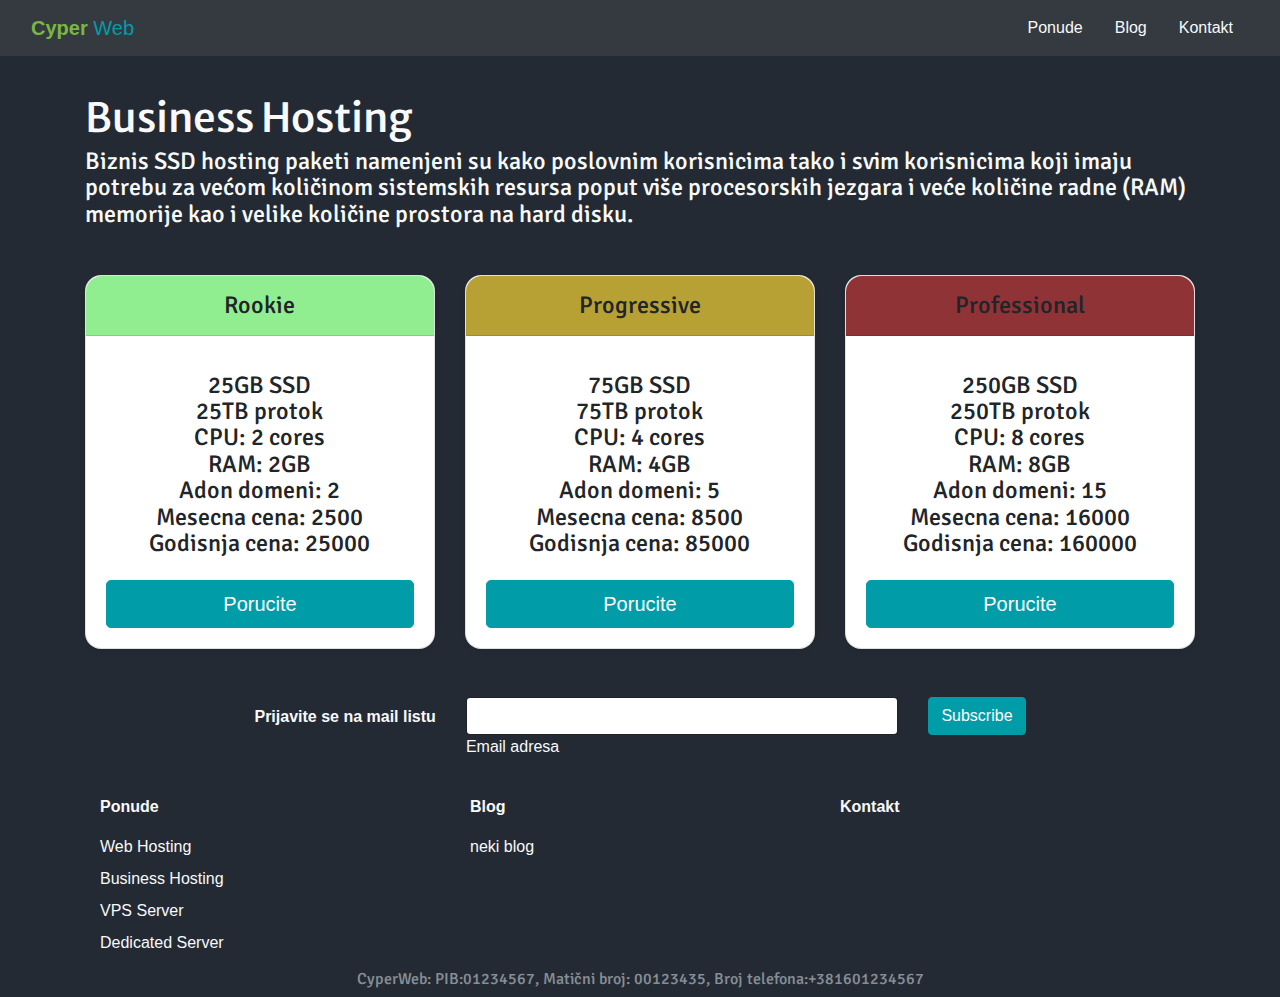
==== commit 07fa671b: "home stranica i malo fixova" ====
--- a/business_hosting.html
+++ b/business_hosting.html
@@ -147,22 +147,22 @@
           <div class="row mt-1">
             <div class="col-4">
               <dl>
-                <dt class="pb-3"><a class="nav-link active" href="ponude.html">Ponude</a></dt>
-                <dd><a class="nav-link" href="web_hosting.html">Web Hosting</a></dd>
-                <dd><a class="nav-link" href="business_hosting.html">Business Hosting</a></dd>
-                <dd><a class="nav-link disabled" href="#">VPS Server</a></dd>
-                <dd><a class="nav-link disabled" href="#">Dedicated Server</a></dd>
+                <dt class="pb-3"><a class="link text-light" href="ponude.html">Ponude</a></dt>
+                <dd><a class="link text-light" href="web_hosting.html">Web Hosting</a></dd>
+                <dd><a class="link text-light" href="business_hosting.html">Business Hosting</a></dd>
+                <dd><a class="link text-light" href="#">VPS Server</a></dd>
+                <dd><a class="link text-light" href="#">Dedicated Server</a></dd>
               </dl>
             </div>
             <div class="col-4">
               <dl>
-                <dt class="pb-3"><a class="nav-link disabled" href="#">Blog</a></dt>
-                <dd><a class="nav-link disabled" href="#">neki blog</a></dd>
+                <dt class="pb-3"><a class="link text-light"  href="#">Blog</a></dt>
+                <dd><a class="link text-light" href="#">neki blog</a></dd>
               </dl>
             </div>
             <div class="col-4">
               <dl>
-                <dt class="pb-3"><a class="nav-link disabled" href="#">Kontakt</a></dt>
+                <dt class="pb-3"><a class="link text-light" href="#">Kontakt</a></dt>
               </dl>
             </div>
           </div>
